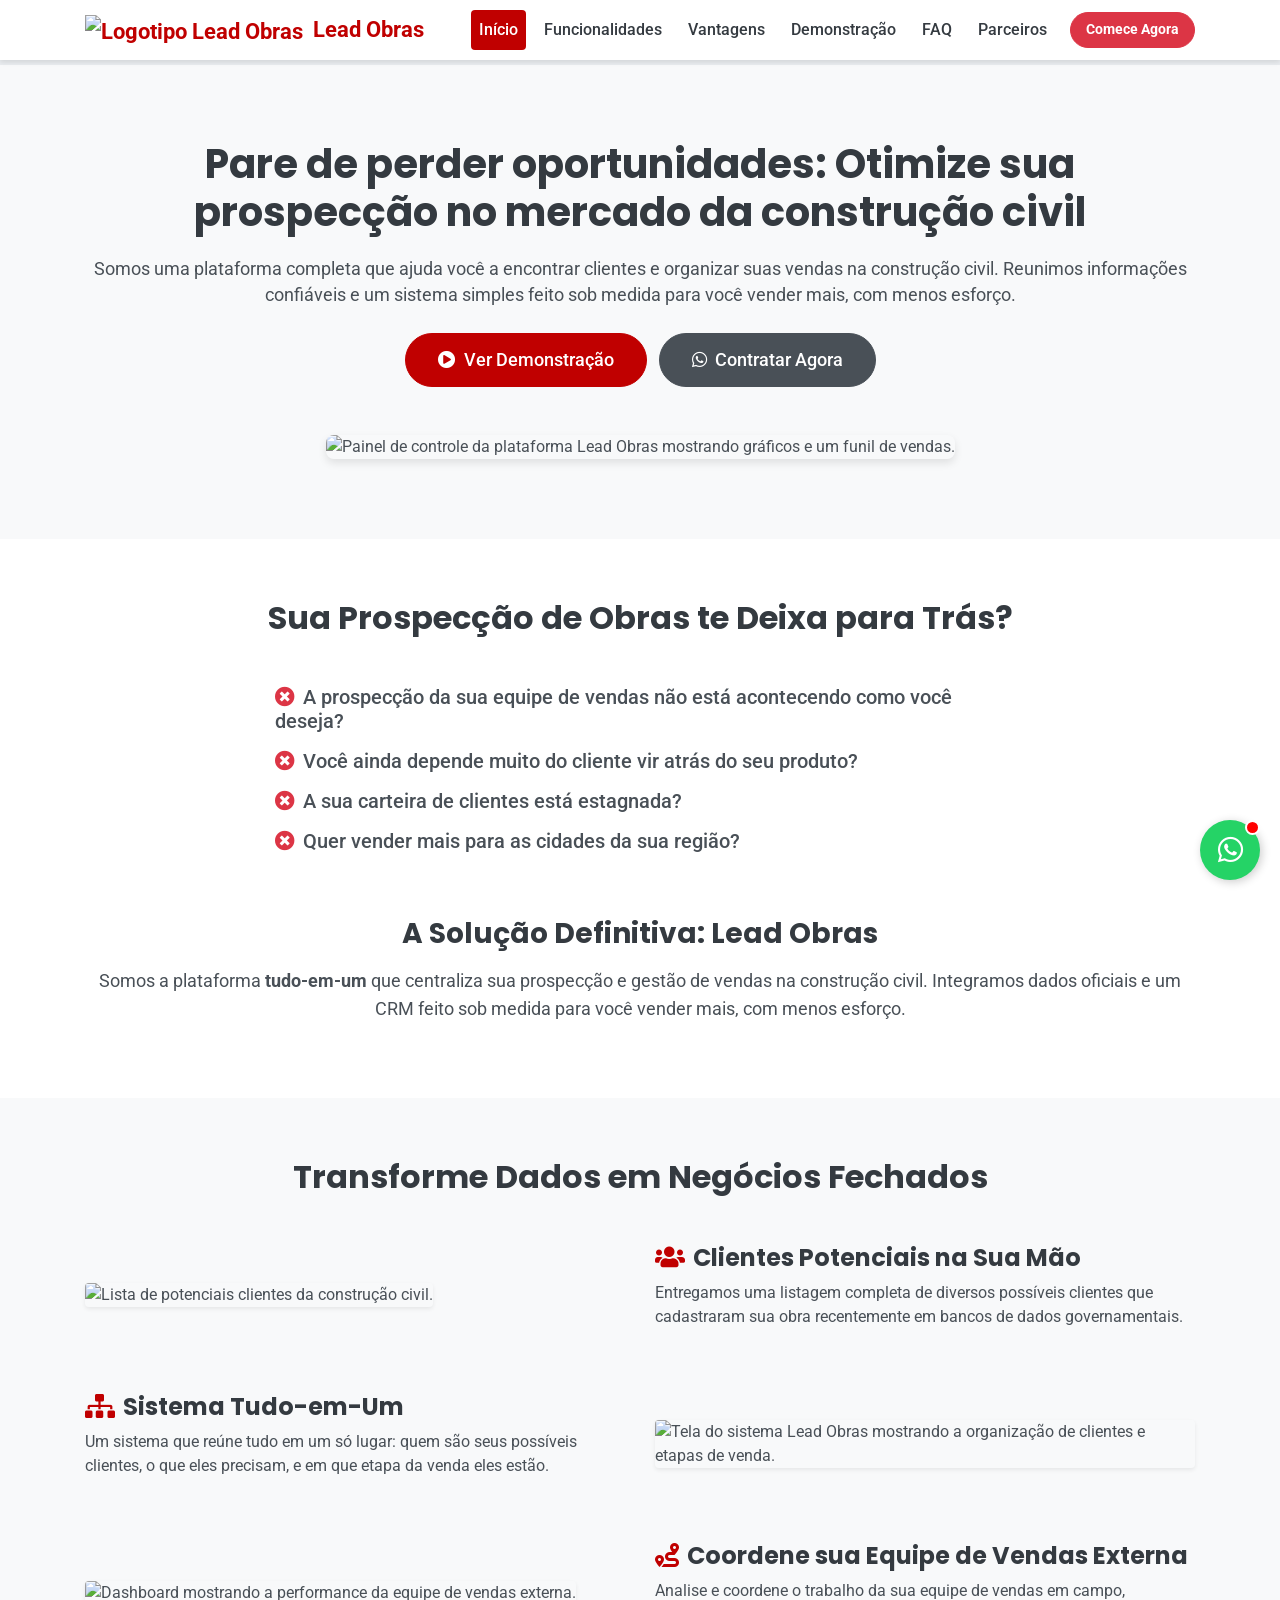
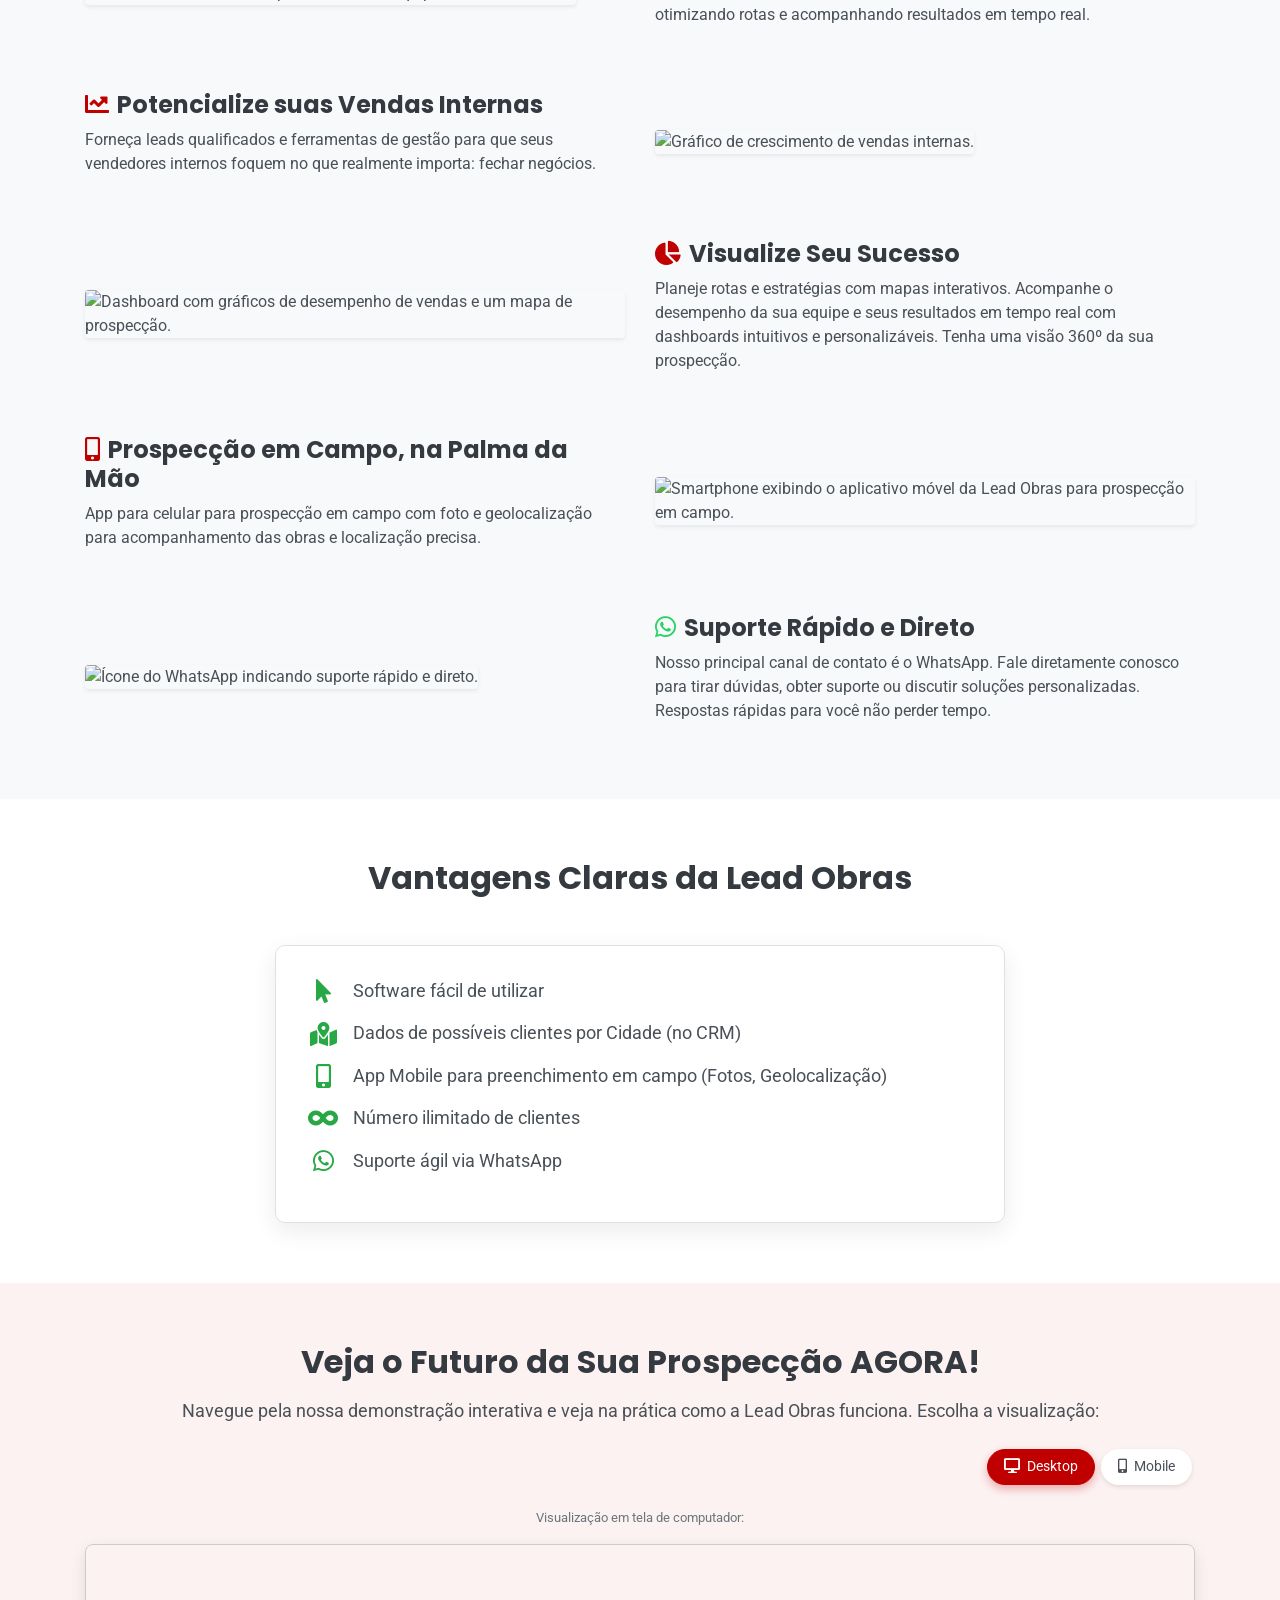
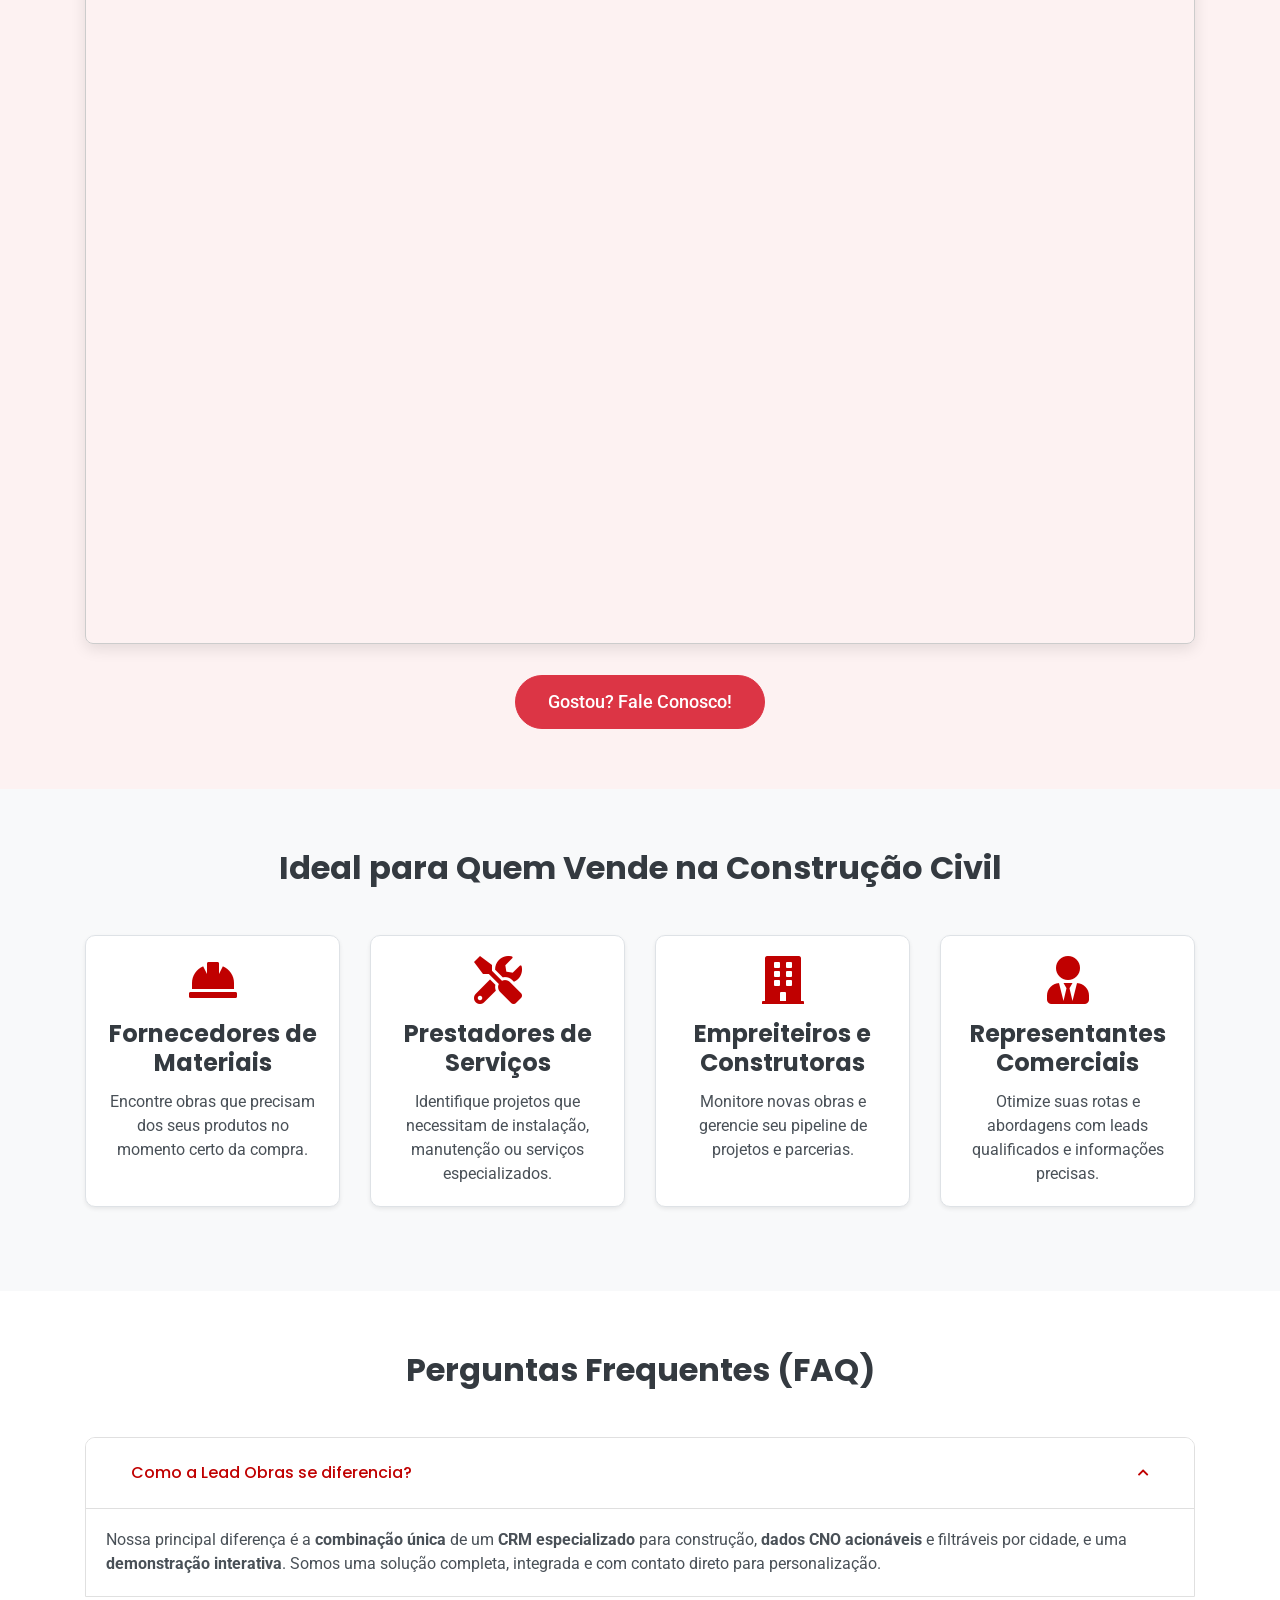
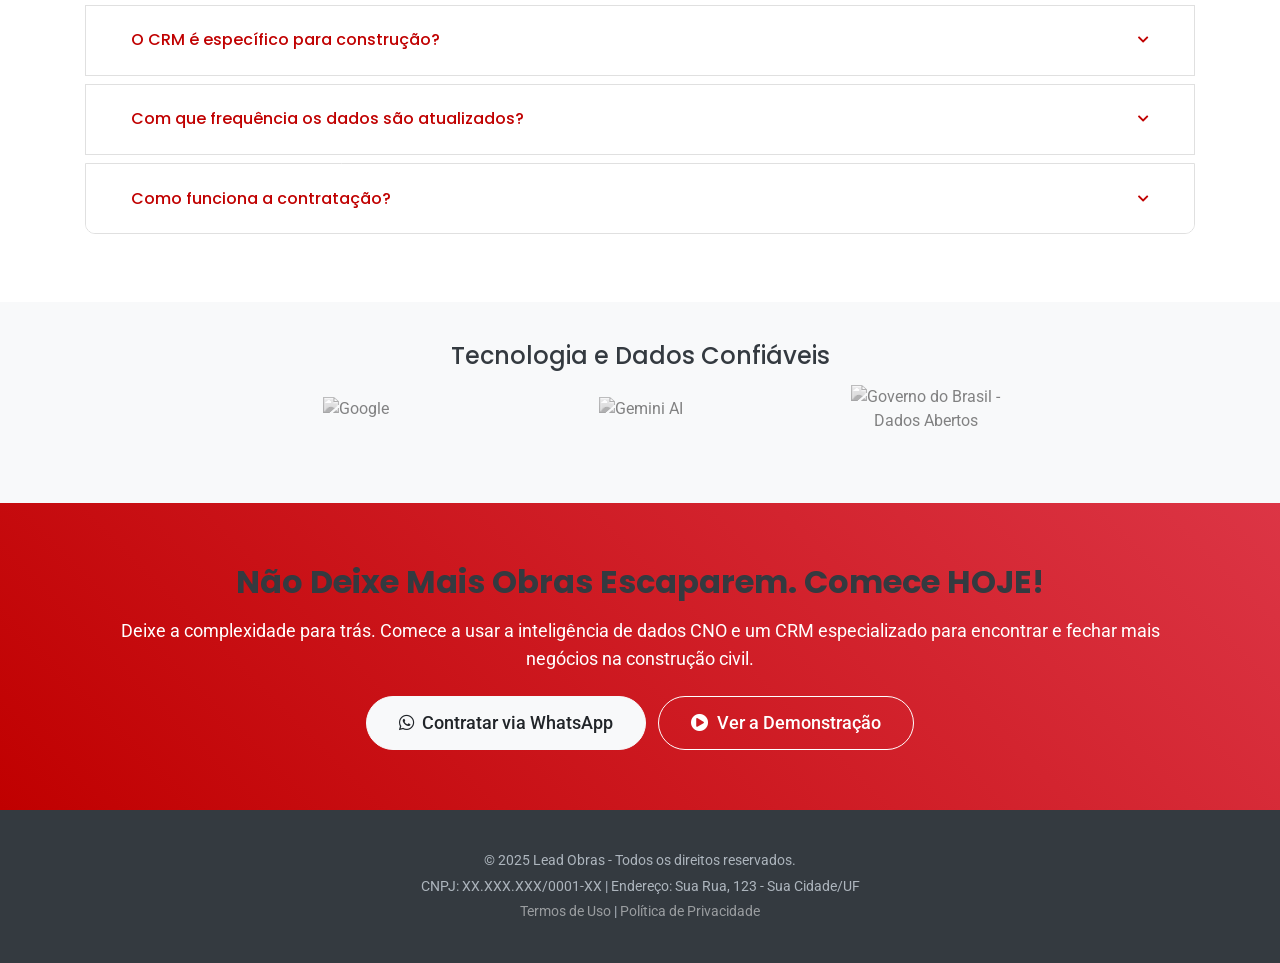
==== index.html @ 02f74076 "Alterações comerciais alterações solicitadas pelo jose" ====
<!DOCTYPE html>
<html lang="pt-BR">
<head>
    <meta charset="UTF-8">
    <meta name="viewport" content="width=device-width, initial-scale=1.0, shrink-to-fit=no">

    <!-- SEO: Título Otimizado -->
    <title>Lead Obras - CRM e Prospecção de Obras com Dados CNO</title>

    <!-- SEO: Meta Tags Essenciais -->
    <meta name="description" content="Unifique sua prospecção com a Lead Obras. Acessamos dados do CNO e oferecemos um CRM especialista para a construção civil. Encontre obras, gerencie leads e venda mais!">
    <meta name="keywords" content="prospecção de obras, crm construção civil, leads construção, cno, obras online, software para construtoras, gestão de obras">
    <meta name="author" content="Lead Obras">
    <link rel="canonical" href="https://www.leadobras.com.br/"> <!-- IMPORTANTE: Substitua pela URL final do seu site -->
    <link rel="icon" href="https://i.imgur.com/xG3X8k6.png" type="image/png">

    <!-- SEO: Open Graph (para compartilhamento em redes sociais como Facebook, LinkedIn) -->
    <meta property="og:title" content="Lead Obras - CRM e Prospecção de Obras com Dados CNO">
    <meta property="og:description" content="Acesse dados oficiais do CNO e gerencie seu funil de vendas com um CRM poderoso e especializado para o setor da construção.">
    <meta property="og:type" content="website">
    <meta property="og:url" content="https://www.leadobras.com.br/"> <!-- IMPORTANTE: Substitua pela URL final do seu site -->
    <meta property="og:image" content="https://placehold.co/1200x630/c00000/ffffff?text=Lead+Obras"> <!-- IMPORTANTE: Substitua por uma imagem representativa (1200x630px) -->
    <meta property="og:image:alt" content="Dashboard da plataforma Lead Obras mostrando um funil de vendas para construção civil.">
    <meta property="og:locale" content="pt_BR">

    <!-- SEO: Twitter Cards (para compartilhamento no Twitter) -->
    <meta name="twitter:card" content="summary_large_image">
    <meta name="twitter:title" content="Lead Obras - CRM e Prospecção de Obras com Dados CNO">
    <meta name="twitter:description" content="Acesse dados oficiais do CNO e gerencie seu funil de vendas com um CRM poderoso e especializado para o setor da construção.">
    <meta name="twitter:image" content="https://placehold.co/1200x630/c00000/ffffff?text=Lead+Obras"> <!-- IMPORTANTE: Use a mesma imagem do Open Graph -->
    <meta name="twitter:image:alt" content="Dashboard da plataforma Lead Obras mostrando um funil de vendas para construção civil.">

    <!-- Links de Estilo e Fontes -->
    <link rel="stylesheet" href="https://cdnjs.cloudflare.com/ajax/libs/font-awesome/5.15.4/css/all.min.css">
    <link rel="stylesheet" href="https://stackpath.bootstrapcdn.com/bootstrap/4.5.2/css/bootstrap.min.css">
    <link rel="preconnect" href="https://fonts.googleapis.com">
    <link rel="preconnect" href="https://fonts.gstatic.com" crossorigin>
    <link href="https://fonts.googleapis.com/css2?family=Roboto:wght@400;500;700&family=Poppins:wght@600;700&display=swap" rel="stylesheet">

    <!-- SEO: Schema.org (JSON-LD) para Dados Estruturados -->
    <script type="application/ld+json">
    {
      "@context": "https://schema.org",
      "@type": "SoftwareApplication",
      "name": "Lead Obras",
      "applicationCategory": "BusinessApplication",
      "operatingSystem": "Web-based",
      "description": "Plataforma de prospecção de obras e CRM especializado para a construção civil, utilizando dados oficiais do CNO.",
      "offers": {
        "@type": "Offer",
        "price": "0",
        "priceCurrency": "BRL",
        "description": "A contratação é personalizada. Entre em contato para um orçamento."
      },
      "aggregateRating": {
        "@type": "AggregateRating",
        "ratingValue": "4.9",
        "reviewCount": "87"
      },
      "softwareHelp": {
        "@type": "CreativeWork",
        "url": "https://wa.me/5543988418642/"
      },
      "author": {
          "@type": "Organization",
          "name": "Lead Obras",
           "url": "https://www.leadobras.com.br/",
           "logo": "https://i.imgur.com/xG3X8k6.png"
      }
    }
    </script>
    <style>
        /* --- Configurações Globais e Variáveis --- */
        :root {
            --cor-primaria: #c00000;
            --cor-primaria-hover: #a00000;
            --cor-secundaria: #495057; /* Cinza mais escuro para texto */
            --cor-secundaria-hover: #343a40;
            --cor-perigo: #dc3545;
            --cor-perigo-hover: #c82333;
            --cor-sucesso: #28a745; /* Verde para 'sim' */
            --cor-aviso: #ffc107;  /* Amarelo para 'parcial' */
            --cor-pix: #32BCAD; /* Cor do PIX */
            --cor-cinza-claro: #f8f9fa;
            --cor-cinza-borda: #dee2e6;
            --cor-fundo-claro: #f8f9fa;
            --cor-fundo-vermelho-claro: #fdf2f2; /* Fundo sutil para coluna leadObras */
            --cor-texto-cinza: #adb5bd;
            --cor-whatsapp: #25D366;
            --cor-whatsapp-hover: #128C7E;
            --navbar-height: 60px; /* Altura estimada do menu */
            --duracao-transicao: 0.3s;
            --duracao-animacao: 0.7s;
        }

        html {
            scroll-behavior: smooth;
            scroll-padding-top: var(--navbar-height);
        }

        body {
            overflow-x: hidden;
            padding-top: var(--navbar-height);
            font-family: 'Roboto', sans-serif;
            color: var(--cor-secundaria);
            position: relative;
        }

        h1, h2, h3, h4, h5, h6 {
            font-family: 'Poppins', sans-serif;
            font-weight: 700;
            color: #343a40;
        }

        .lead {
            font-size: 1.15rem;
            font-weight: 400;
        }

        /* --- Estilos Barra de Progresso --- */
        .progress-container { width: 100%; height: 5px; background-color: #e9ecef; position: fixed; top: var(--navbar-height); left: 0; z-index: 1029; pointer-events: none; }
        .progress-bar-scroll { height: 100%; background-color: var(--cor-primaria); width: 0%; transition: width 0.05s linear; }

        /* --- Estilos Menu Fixo (Navbar) --- */
        .navbar { background-color: rgba(255, 255, 255, 0.97); box-shadow: 0 2px 5px rgba(0,0,0,0.1); backdrop-filter: blur(5px); min-height: var(--navbar-height); }
        .navbar-brand { color: var(--cor-primaria) !important; font-weight: bold; font-size: 1.4rem; }
        .navbar-brand img { height: 30px; }
        .navbar .nav-link { color: #343a40 !important; margin: 0 5px; padding: 8px 12px; border-radius: 4px; transition: background-color var(--duracao-transicao) ease, color var(--duracao-transicao) ease; font-weight: 500; }
        .navbar .nav-item .nav-link.active, .navbar .nav-link:hover { color: white !important; background-color: var(--cor-primaria); }
        .navbar-toggler { border-color: rgba(0,0,0,0.1); }
        .navbar-toggler-icon { background-image: url("data:image/svg+xml,%3csvg xmlns='http://www.w3.org/2000/svg' width='30' height='30' viewBox='0 0 30 30'%3e%3cpath stroke='rgba(192, 0, 0, 1)' stroke-linecap='round' stroke-miterlimit='10' stroke-width='2' d='M4 7h22M4 15h22M4 23h22'/%3e%3c/svg%3e"); }
        .navbar-collapse { background-color: rgba(255, 255, 255, 0.98); padding: 10px 0; margin-top: 5px; border-radius: 0 0 5px 5px; box-shadow: 0 5px 10px rgba(0,0,0,0.1); }
        @media (min-width: 992px) { .navbar-collapse { background-color: transparent; padding: 0; margin-top: 0; border-radius: 0; box-shadow: none; } }
        .navbar .btn-cta { margin-left: 10px; padding: 6px 15px; font-size: 0.9rem; font-weight: bold; }
         @media (max-width: 991.98px) { .navbar .btn-cta { margin-left: 0; margin-top: 10px; display: block; width: 100%; text-align: center; } .navbar-nav .nav-item { margin-bottom: 5px; } }

        /* --- Botões com Mais Impacto --- */
        .btn { font-weight: 500; border-radius: 50px; padding: 0.6rem 1.5rem; transition: all 0.3s ease; }
        .btn-lg { padding: 0.8rem 2rem; font-size: 1.1rem; }
        .btn-primary { background-color: var(--cor-primaria); border-color: var(--cor-primaria); color: white; }
        .btn-primary:hover { background-color: var(--cor-primaria-hover); border-color: var(--cor-primaria-hover); transform: translateY(-3px); box-shadow: 0 4px 10px rgba(192, 0, 0, 0.3); }
        .btn-secondary { background-color: var(--cor-secundaria); border-color: var(--cor-secundaria); color: white; }
        .btn-secondary:hover { background-color: var(--cor-secundaria-hover); border-color: var(--cor-secundaria-hover); transform: translateY(-3px); box-shadow: 0 4px 10px rgba(0,0,0,0.2); }
        .btn-danger { background-color: var(--cor-perigo); border-color: var(--cor-perigo); color: white; }
        .btn-danger:hover { background-color: var(--cor-perigo-hover); border-color: var(--cor-perigo-hover); transform: translateY(-3px); box-shadow: 0 4px 10px rgba(220, 53, 69, 0.3); }
        .btn-outline-danger { color: var(--cor-perigo); border-color: var(--cor-perigo); background-color: transparent; }
        .btn-outline-danger:hover { color: #fff; background-color: var(--cor-perigo); border-color: var(--cor-perigo); transform: translateY(-3px); box-shadow: 0 4px 10px rgba(220, 53, 69, 0.2); }
        .btn-outline-light { color: white; border-color: white; background-color: transparent;}
        .btn-outline-light:hover { color: var(--cor-primaria); background-color: white; border-color: white; transform: translateY(-3px); box-shadow: 0 4px 10px rgba(255,255,255,0.2); }

        /* --- Outros Estilos (Mantidos e Ajustados) --- */
        .text-primary { color: var(--cor-primaria) !important; }
        .icon-red { color: var(--cor-primaria); }
        .problem-icon-red { color: var(--cor-perigo); }
        .check-icon-red { color: var(--cor-primaria); }
        .check-icon-green { color: var(--cor-sucesso); }
        #cta-final { background: linear-gradient(45deg, var(--cor-primaria), var(--cor-perigo)); color: white; }
        #faq .btn-link { color: var(--cor-primaria); text-decoration: none; transition: color var(--duracao-transicao) ease; font-weight: 500; }
        #faq .btn-link:hover { color: var(--cor-primaria-hover); text-decoration: underline; }
        #faq .btn-link:focus { box-shadow: none; }
        #faq .card-header { background-color: #fff; }
        #faq .card { border: 1px solid #e0e0e0; }
        .section-bg-light-red { background-color: var(--cor-fundo-vermelho-claro); }

        .card { transition: transform var(--duracao-transicao) ease, box-shadow var(--duracao-transicao) ease; border: none; border-radius: 10px; }
        .card:hover { transform: translateY(-6px); box-shadow: 0 10px 20px rgba(0,0,0,0.1); }
        #publico-alvo .card { border: 1px solid var(--cor-cinza-borda); box-shadow: none;}
        #publico-alvo .card:hover { border-color: var(--cor-primaria); box-shadow: 0 10px 20px rgba(0,0,0,0.1); }
        #publico-alvo .card:hover .fas { transform: scale(1.15); transition: transform var(--duracao-transicao) ease; }
        #publico-alvo .fas { transition: transform var(--duracao-transicao) ease; }
        #funcionalidades img { transition: transform 0.4s ease, box-shadow 0.4s ease; border-radius: 8px; }
        #funcionalidades .row:hover img { transform: scale(1.03); box-shadow: 0 6px 12px rgba(0,0,0,0.1); }

        /* --- ESTILOS VANTAGENS (ANTIGO COMPARATIVO) --- */
        #vantagens .advantage-card {
            background-color: white;
            padding: 2rem;
            border-radius: 10px;
            box-shadow: 0 8px 25px rgba(0,0,0,0.08);
            border: 1px solid var(--cor-cinza-borda);
        }
        #vantagens .advantage-list {
            list-style: none;
            padding-left: 0;
            text-align: left;
        }
        #vantagens .advantage-list li {
            font-size: 1.1rem;
            margin-bottom: 1rem;
            display: flex;
            align-items: center;
        }
        #vantagens .advantage-list i {
            font-size: 1.5rem;
            margin-right: 15px;
            width: 30px;
            text-align: center;
        }

        /* --- ESTILOS DEMONSTRAÇÃO COM ABAS (Ajustado) --- */
        #demonstracao .nav-tabs { border-bottom: none; justify-content: flex-end; margin-bottom: 1.5rem; }
        #demonstracao .nav-tabs .nav-link { border: 1px solid transparent; border-radius: 50px; margin: 0 3px; padding: 0.4rem 1rem; font-size: 0.9rem; color: var(--cor-secundaria); background-color: #fff; box-shadow: 0 2px 5px rgba(0,0,0,0.1); transition: all var(--duracao-transicao) ease; }
        #demonstracao .nav-tabs .nav-link i { margin-right: 4px; }
        #demonstracao .nav-tabs .nav-link.active { background-color: var(--cor-primaria); color: white; border-color: var(--cor-primaria); box-shadow: 0 4px 10px rgba(192, 0, 0, 0.3); }
        #demonstracao .nav-tabs .nav-link:not(.active):hover { background-color: #e9ecef; color: #333; }
        #demonstracao .tab-content { position: relative; }
        #demonstracao .tab-pane { border: none; padding: 0; background-color: transparent; max-width: none; margin: 0; border-radius: 0; box-shadow: none; }
        #demonstracao #demoMobile iframe { max-width: 375px; height: 667px; display: block; margin: auto; border: 1px solid #ddd; border-radius: 10px; box-shadow: 0 5px 15px rgba(0,0,0,0.1); }
        #demonstracao #demoDesktop iframe { width: 100%; height: 500px; border: 1px solid #ccc; border-radius: 8px; box-shadow: 0 5px 15px rgba(0,0,0,0.1); }
        #demonstracao #demoMobile .mobile-description { max-width: 375px; margin: 1.5rem auto 0; font-size: 0.9rem; color: #555; background-color: var(--cor-fundo-vermelho-claro); padding: 15px; border-radius: 8px; border: 1px dashed var(--cor-primaria); text-align: left; }
        #demonstracao #demoMobile .mobile-description strong { color: var(--cor-primaria); }
        #demonstracao #demoMobile .mobile-description i { color: var(--cor-primaria); margin-right: 5px; }


        /* --- Novo Botão Flutuante WhatsApp e Balão --- */
        .whatsapp-container { position: fixed; bottom: 20px; right: 20px; z-index: 1000; }
        .whatsapp-float { background-color: var(--cor-whatsapp); color: white; width: 60px; height: 60px; border-radius: 50%; display: flex; align-items: center; justify-content: center; box-shadow: 2px 2px 10px rgba(0,0,0,0.2); transition: transform var(--duracao-transicao) ease, background-color var(--duracao-transicao) ease; cursor: pointer; position: relative; border: none; padding: 0; }
        .whatsapp-float:hover { background-color: var(--cor-whatsapp-hover); transform: scale(1.1); }
        .whatsapp-float i { font-size: 1.8em; line-height: 1; }
        .whatsapp-notification { position: absolute; top: 0px; right: 0px; width: 15px; height: 15px; background-color: red; border-radius: 50%; border: 2px solid white; }
        .whatsapp-bubble { position: absolute; bottom: 75px; right: 0; width: 300px; background-color: white; border-radius: 8px; box-shadow: 0 5px 15px rgba(0,0,0,0.2); padding: 15px; display: none; opacity: 0; transform: translateY(10px); transition: opacity 0.3s ease, transform 0.3s ease; color: #333; font-size: 0.9rem; }
        .whatsapp-bubble.show { display: block; opacity: 1; transform: translateY(0); }
        .whatsapp-bubble::after { content: ''; position: absolute; bottom: -10px; right: 20px; width: 0; height: 0; border-left: 10px solid transparent; border-right: 10px solid transparent; border-top: 10px solid white; }
        .whatsapp-bubble-header { display: flex; align-items: center; margin-bottom: 10px; }
        .whatsapp-bubble-avatar { width: 40px; height: 40px; border-radius: 50%; background-color: #e9ecef; display: flex; align-items: center; justify-content: center; margin-right: 10px; color: var(--cor-secundaria); }
        .whatsapp-bubble-avatar i { font-size: 1.5em; }
        .whatsapp-bubble-info h5 { margin-bottom: 0; font-size: 1rem; font-weight: bold; }
        .whatsapp-bubble-info span { font-size: 0.8rem; color: var(--cor-secundaria); }
        .whatsapp-bubble-body p { margin-bottom: 10px; line-height: 1.4; min-height: 3em; }
        .whatsapp-bubble-close { position: absolute; top: 5px; right: 5px; background: none; border: none; font-size: 1.5em; cursor: pointer; color: #aaa; line-height: 1; padding: 5px; }
        .whatsapp-bubble-close:hover { color: #555; }
        #whatsappMessage .typing-cursor { display: inline-block; width: 8px; height: 1em; background-color: #333; animation: blink 0.7s infinite; margin-left: 2px; vertical-align: text-bottom; }
        @keyframes blink { 0%, 100% { opacity: 1; } 50% { opacity: 0; } }
        @media (max-width: 576px) { .whatsapp-container { bottom: 15px; right: 15px; } .whatsapp-float { width: 50px; height: 50px; } .whatsapp-float i { font-size: 1.5em; } .whatsapp-notification { width: 12px; height: 12px; border-width: 1px; } .whatsapp-bubble { width: calc(100vw - 30px); bottom: 65px; right: -15px; } .whatsapp-bubble::after { right: 30px; } }

        /* --- ANIMAÇÕES DE SCROLL (Mantidas) --- */
        .animate-on-scroll { opacity: 0; transition: opacity var(--duracao-animacao) ease-out, transform var(--duracao-animacao) ease-out; will-change: opacity, transform; }
        .fade-in { transform: translateY(0); }
        .fade-in-up { transform: translateY(30px); }
        .fade-in-down { transform: translateY(-30px); }
        .slide-in-left { transform: translateX(-50px); }
        .slide-in-right { transform: translateX(50px); }
        .zoom-in { transform: scale(0.9); }
        .is-visible { opacity: 1; transform: translate(0, 0) scale(1); }

        /* --- Acessibilidade: Movimento Reduzido --- */
        @media (prefers-reduced-motion: reduce) {
            html { scroll-behavior: auto; }
            .animate-on-scroll { opacity: 1; transform: none; transition: none; }
            .btn-primary:hover, .btn-secondary:hover, .btn-danger:hover, .btn-outline-danger:hover, .btn-outline-secondary:hover,
            #cta-final .btn-light:hover, #cta-final .btn-outline-light:hover, .card:hover, #publico-alvo .card:hover .fas,
            #funcionalidades .row:hover img, .whatsapp-float:hover { transform: none !important; }
            .card:hover { box-shadow: 0 10px 20px rgba(0,0,0,0.15); }
            .progress-bar-scroll { transition: none; }
            .whatsapp-float { transition: background-color var(--duracao-transicao) ease; }
            .whatsapp-bubble { transition: none; }
            #whatsappMessage .typing-cursor { animation: none; opacity: 0; }
            #exit-popup { transition: none; }
            #exit-popup .popup-content { transition: none; }
        }

        /* --- Ajustes Gerais de Responsividade --- */
        section { padding-top: 60px; padding-bottom: 60px; }
        #hero { padding-top: 80px; padding-bottom: 80px; }
        @media (max-width: 991.98px) {
             section { padding-top: 40px; padding-bottom: 40px; }
             #hero { padding-top: 60px; padding-bottom: 60px; }
             h1 { font-size: 2.2rem; } h2 { font-size: 1.6rem; } h3 { font-size: 1.4rem; } h4 { font-size: 1.1rem; }
        }
        @media (max-width: 767.98px) {
             .progress-container, .navbar-toggler, #navbarNav { display: none; }
             #mainNav .container { justify-content: center; }

             h1 { font-size: 1.8rem; } h2 { font-size: 1.4rem; } h3 { font-size: 1.2rem; }
             .btn-lg { font-size: 1rem; padding: 10px 20px; }
             #funcionalidades .row { margin-bottom: 1rem !important; }
             #funcionalidades .col-md-6 { margin-bottom: 1.5rem; }
             #demonstracao .nav-tabs .nav-link { padding: 0.4rem 0.8rem; font-size: 0.8rem;}

             /* --- Responsividade Mobile Adicional --- */
             .whatsapp-container { display: none; }
             #desktop-tab-li { display: none; }
             #demoDesktop { display: none !important; }
             #mobile-tab.nav-link { background-color: var(--cor-primaria); color: white; }
             #demoMobile { display: block !important; opacity: 1 !important; }
             #demoMobile.tab-pane {
                display: block !important;
                opacity: 1 !important;
             }
             .nav-tabs .nav-item .nav-link.active {
                background-color: transparent;
                color: var(--cor-secundaria);
             }
             #mobile-tab-li .nav-link {
                background-color: var(--cor-primaria);
                color: white;
            }
        }

        /* --- Pop-up de Saída Otimizado --- */
        #exit-popup { display: none; position: fixed; left: 0; top: 0; width: 100%; height: 100%; background-color: rgba(0,0,0,0.75); z-index: 2000; align-items: center; justify-content: center; opacity: 0; transition: opacity 0.4s ease; backdrop-filter: blur(5px); }
        #exit-popup .popup-content { background-color: white; padding: 2rem; border-radius: 10px; max-width: 90%; width: 500px; text-align: center; position: relative; transform: scale(0.9); transition: transform 0.4s ease, opacity 0.4s ease; box-shadow: 0 10px 30px rgba(0,0,0,0.2); opacity: 0; }
        #exit-popup .popup-icon { font-size: 2.5rem; color: var(--cor-primaria); margin-bottom: 1rem; }
        #exit-popup h3 { font-size: 1.6rem; font-weight: 600; margin-bottom: 0.75rem; color: #333; }
        #exit-popup p { font-size: 1rem; color: #555; margin-bottom: 1rem; line-height: 1.5; }
        #exit-popup .offer-highlight { font-size: 1.2rem; font-weight: bold; color: var(--cor-perigo); margin-bottom: 1rem; }
        #exit-popup .coupon-code { font-size: 1.4rem; font-weight: bold; background-color: var(--cor-fundo-claro); padding: 0.75rem 1rem; border: 2px dashed var(--cor-perigo); display: inline-block; border-radius: 5px; word-break: break-all; margin-top: 0.5rem; margin-bottom: 1.5rem; color: var(--cor-perigo); }
        #exit-popup .btn-cta-popup { font-size: 1.1rem; padding: 0.75rem 1.5rem; font-weight: bold; width: 100%; margin-bottom: 0.5rem; }
        #exit-popup .btn-secondary-popup { color: var(--cor-secundaria); font-size: 0.9rem; text-decoration: none; }
        #exit-popup .btn-secondary-popup:hover { text-decoration: underline; }
        #exit-popup .close-btn { position: absolute; top: 10px; right: 10px; background: none; border: none; font-size: 1.8em; cursor: pointer; color: #aaa; line-height: 1; padding: 5px; }
        #exit-popup .close-btn:hover { color: #555; }
        @media (max-width: 576px) { #exit-popup .popup-content { padding: 1.5rem; } #exit-popup h3 { font-size: 1.4rem; } #exit-popup p { font-size: 0.9rem; } #exit-popup .offer-highlight { font-size: 1.1rem; } #exit-popup .coupon-code { font-size: 1.2rem; padding: 0.5rem 1rem; } #exit-popup .btn-cta-popup { font-size: 1rem; padding: 0.6rem 1.2rem; } }

        /* --- SEÇÃO PARCEIROS --- */
        #parceiros { background-color: var(--cor-fundo-claro); padding: 40px 0; }
        #parceiros h4 { text-align: center; margin-bottom: 2rem; color: var(--cor-secundaria); font-weight: 500; font-size: 1.1rem; }
        #parceiros .partner-logo { display: flex; align-items: center; justify-content: center; height: 60px; filter: grayscale(100%); opacity: 0.7; transition: filter 0.3s ease, opacity 0.3s ease; }
        #parceiros .partner-logo:hover { filter: grayscale(0%); opacity: 1; }
        #parceiros .partner-logo img { max-height: 100%; max-width: 150px; width: auto; }
        #parceiros .partner-placeholder { font-size: 1.5rem; color: #adb5bd; }
        #parceiros .partner-placeholder span { font-size: 0.8rem; display: block; margin-top: 5px; }
        #parceiros .pix-info { color: var(--cor-secundaria); font-size: 0.9rem; margin-top: 1.5rem; }
        #parceiros .pix-info svg { width: 20px; height: 20px; margin-right: 5px; vertical-align: middle; fill: var(--cor-pix); }

    </style>
</head>
<body>
    <nav class="navbar navbar-expand-lg navbar-light fixed-top" id="mainNav">
        <div class="container">
            <a class="navbar-brand" href="#hero" style="display: flex; align-items: center;">
                <img src="https://i.imgur.com/xG3X8k6.png" alt="Logotipo Lead Obras" style="height: 30px; margin-right: 10px;">
                Lead Obras
            </a>
            <button class="navbar-toggler" type="button" data-toggle="collapse" data-target="#navbarNav" aria-controls="navbarNav" aria-expanded="false" aria-label="Toggle navigation">
                <span class="navbar-toggler-icon"></span>
            </button>
            <div class="collapse navbar-collapse" id="navbarNav">
                <ul class="navbar-nav ml-auto align-items-center">
                    <li class="nav-item">
                        <a class="nav-link" href="#hero">Início</a>
                    </li>
                    <li class="nav-item">
                        <a class="nav-link" href="#funcionalidades">Funcionalidades</a>
                    </li>
                    <li class="nav-item">
                        <a class="nav-link" href="#vantagens">Vantagens</a>
                    </li>
                    <li class="nav-item">
                        <a class="nav-link" href="#demonstracao">Demonstração</a>
                    </li>
                    <li class="nav-item">
                        <a class="nav-link" href="#faq">FAQ</a>
                    </li>
                    <li class="nav-item">
                        <a class="nav-link" href="#parceiros">Parceiros</a>
                    </li>
                    <li class="nav-item">
                        <a class="btn btn-danger btn-sm btn-cta" href="https://wa.me/5543988418642/?text=Ol%C3%A1!%20Tenho%20interesse%20em%20contratar%20a%20solu%C3%A7%C3%A3o%20da%20Lead%20Obras." target="_blank">Comece Agora</a>
                    </li>
                </ul>
            </div>
        </div>
    </nav>

    <div class="progress-container">
        <div class="progress-bar-scroll" id="scrollProgressBar"></div>
    </div>

    <header id="hero" style="background-color: var(--cor-fundo-claro); text-align: center;" role="banner">
        <div class="container">
            <h1 class="animate-on-scroll fade-in-down">Pare de perder oportunidades: Otimize sua prospecção no mercado da construção civil</h1>
            <p style="font-size: 1.1em; margin-top: 20px;" class="lead animate-on-scroll fade-in-up" style="transition-delay: 0.2s;">Somos uma plataforma completa que ajuda você a encontrar clientes e organizar suas vendas na construção civil. Reunimos informações confiáveis e um sistema simples feito sob medida para você vender mais, com menos esforço.</p>
            <div class="mt-4 animate-on-scroll fade-in-up" style="transition-delay: 0.3s;">
                <a href="#demonstracao" class="btn btn-primary btn-lg mb-2 mb-md-0 mr-md-2"><i class="fas fa-play-circle mr-1"></i> Ver Demonstração</a>
                <a href="https://wa.me/5543988418642/?text=Ol%C3%A1!%20Tenho%20interesse%20em%20contratar%20a%20solu%C3%A7%C3%A3o%20da%20Lead%20Obras%20e%20gostaria%20de%20conversar." target="_blank" class="btn btn-secondary btn-lg mb-2 mb-md-0"><i class="fab fa-whatsapp mr-1"></i> Contratar Agora</a>
            </div>
            <img src="https://placehold.co/800x450/f8f9fa/c00000?text=Dashboard+Lead+Obras"
                 onerror="this.onerror=null; this.src='https://placehold.co/800x450/cccccc/666666?text=Imagem+Indispon%C3%ADvel';"
                 alt="Painel de controle da plataforma Lead Obras mostrando gráficos e um funil de vendas."
                 class="img-fluid mt-5 animate-on-scroll zoom-in"
                 style="max-width: 80%; border-radius: 8px; box-shadow: 0 4px 8px rgba(0,0,0,0.1);"
                 loading="lazy">
        </div>
    </header>

    <main>
        <section id="problema-solucao">
            <div class="container text-center">
                <h2 class="animate-on-scroll fade-in-down">Sua Prospecção de Obras te Deixa para Trás?</h2>
                 <div class="row mt-5 justify-content-center">
                    <div class="col-lg-8">
                        <ul class="list-unstyled text-left">
                            <li class="mb-3 h5"><i class="fas fa-times-circle text-danger mr-2"></i>A prospecção da sua equipe de vendas não está acontecendo como você deseja?</li>
                            <li class="mb-3 h5"><i class="fas fa-times-circle text-danger mr-2"></i>Você ainda depende muito do cliente vir atrás do seu produto?</li>
                            <li class="mb-3 h5"><i class="fas fa-times-circle text-danger mr-2"></i>A sua carteira de clientes está estagnada?</li>
                            <li class="mb-3 h5"><i class="fas fa-times-circle text-danger mr-2"></i>Quer vender mais para as cidades da sua região?</li>
                        </ul>
                    </div>
                </div>
                <h3 class="mt-5 animate-on-scroll fade-in">A Solução Definitiva: Lead Obras</h3>
                <p class="lead mt-3 animate-on-scroll fade-in">Somos a plataforma <strong>tudo-em-um</strong> que centraliza sua prospecção e gestão de vendas na construção civil. Integramos dados oficiais e um CRM feito sob medida para você vender mais, com menos esforço.</p>
            </div>
        </section>

        <section id="funcionalidades" style="background-color: var(--cor-fundo-claro);">
            <div class="container">
                <h2 class="text-center mb-5 animate-on-scroll fade-in-down">Transforme Dados em Negócios Fechados</h2>
                
                <!-- Item 1: Imagem à Esquerda, Texto à Direita -->
                <div class="row align-items-center mb-5">
                    <div class="col-md-6 animate-on-scroll slide-in-left">
                        <img src="https://placehold.co/600x400/f8f9fa/c00000?text=Lista+de+Clientes"
                             onerror="this.onerror=null; this.src='https://placehold.co/600x400/cccccc/666666?text=Imagem+Indispon%C3%ADvel';"
                             alt="Lista de potenciais clientes da construção civil." class="img-fluid rounded shadow-sm" loading="lazy">
                    </div>
                    <div class="col-md-6 animate-on-scroll slide-in-right">
                        <h4><i class="fas fa-users icon-red mr-2"></i>Clientes Potenciais na Sua Mão</h4>
                        <p>Entregamos uma listagem completa de diversos possíveis clientes que cadastraram sua obra recentemente em bancos de dados governamentais.</p>
                    </div>
                </div>

                <!-- Item 2: Texto à Esquerda, Imagem à Direita -->
                <div class="row align-items-center mb-5 flex-md-row-reverse">
                    <div class="col-md-6 animate-on-scroll slide-in-right">
                        <img src="https://placehold.co/600x400/f8f9fa/c00000?text=Sistema+Tudo-em-Um"
                             onerror="this.onerror=null; this.src='https://placehold.co/600x400/cccccc/666666?text=Imagem+Indispon%C3%ADvel';"
                             alt="Tela do sistema Lead Obras mostrando a organização de clientes e etapas de venda." class="img-fluid rounded shadow-sm" loading="lazy">
                    </div>
                    <div class="col-md-6 animate-on-scroll slide-in-left">
                        <h4><i class="fas fa-sitemap icon-red mr-2"></i>Sistema Tudo-em-Um</h4>
                        <p>Um sistema que reúne tudo em um só lugar: quem são seus possíveis clientes, o que eles precisam, e em que etapa da venda eles estão.</p>
                    </div>
                </div>

                <!-- Item 3: Imagem à Esquerda, Texto à Direita -->
                <div class="row align-items-center mb-5">
                    <div class="col-md-6 animate-on-scroll slide-in-left">
                        <img src="https://placehold.co/600x400/f8f9fa/c00000?text=Equipe+Externa"
                             onerror="this.onerror=null; this.src='https://placehold.co/600x400/cccccc/666666?text=Imagem+Indispon%C3%ADvel';"
                             alt="Dashboard mostrando a performance da equipe de vendas externa." class="img-fluid rounded shadow-sm" loading="lazy">
                    </div>
                    <div class="col-md-6 animate-on-scroll slide-in-right">
                        <h4><i class="fas fa-route icon-red mr-2"></i>Coordene sua Equipe de Vendas Externa</h4>
                        <p>Analise e coordene o trabalho da sua equipe de vendas em campo, otimizando rotas e acompanhando resultados em tempo real.</p>
                    </div>
                </div>

                <!-- Item 4: Texto à Esquerda, Imagem à Direita -->
                 <div class="row align-items-center mb-5 flex-md-row-reverse">
                    <div class="col-md-6 animate-on-scroll slide-in-right">
                         <img src="https://placehold.co/600x400/f8f9fa/c00000?text=Vendas+Internas"
                             onerror="this.onerror=null; this.src='https://placehold.co/600x400/cccccc/666666?text=Imagem+Indispon%C3%ADvel';"
                             alt="Gráfico de crescimento de vendas internas." class="img-fluid rounded shadow-sm" loading="lazy">
                    </div>
                    <div class="col-md-6 animate-on-scroll slide-in-left">
                        <h4><i class="fas fa-chart-line icon-red mr-2"></i>Potencialize suas Vendas Internas</h4>
                        <p>Forneça leads qualificados e ferramentas de gestão para que seus vendedores internos foquem no que realmente importa: fechar negócios.</p>
                    </div>
                </div>

                <!-- Item 5: Imagem à Esquerda, Texto à Direita -->
                <div class="row align-items-center mb-5">
                    <div class="col-md-6 animate-on-scroll slide-in-left">
                        <img src="https://placehold.co/600x400/f8f9fa/c00000?text=Mapas+e+Dashboards"
                             onerror="this.onerror=null; this.src='https://placehold.co/600x400/cccccc/666666?text=Imagem+Indispon%C3%ADvel';"
                             alt="Dashboard com gráficos de desempenho de vendas e um mapa de prospecção." class="img-fluid rounded shadow-sm" loading="lazy">
                    </div>
                    <div class="col-md-6 animate-on-scroll slide-in-right">
                        <h4><i class="fas fa-chart-pie icon-red mr-2"></i>Visualize Seu Sucesso</h4>
                        <p>Planeje rotas e estratégias com mapas interativos. Acompanhe o desempenho da sua equipe e seus resultados em tempo real com dashboards intuitivos e personalizáveis. Tenha uma visão 360º da sua prospecção.</p>
                    </div>
                </div>

                <!-- Item 6: Texto à Esquerda, Imagem à Direita -->
                 <div class="row align-items-center mb-5 flex-md-row-reverse">
                    <div class="col-md-6 animate-on-scroll slide-in-right">
                         <img src="https://placehold.co/600x400/f8f9fa/c00000?text=App+Mobile+em+Campo"
                             onerror="this.onerror=null; this.src='https://placehold.co/600x400/cccccc/666666?text=Imagem+Indispon%C3%ADvel';"
                             alt="Smartphone exibindo o aplicativo móvel da Lead Obras para prospecção em campo." class="img-fluid rounded shadow-sm" loading="lazy">
                    </div>
                    <div class="col-md-6 animate-on-scroll slide-in-left">
                        <h4><i class="fas fa-mobile-alt icon-red mr-2"></i>Prospecção em Campo, na Palma da Mão</h4>
                        <p>App para celular para prospecção em campo com foto e geolocalização para acompanhamento das obras e localização precisa.</p>
                    </div>
                </div>

                <!-- Item 7: Imagem à Esquerda, Texto à Direita -->
                <div class="row align-items-center">
                    <div class="col-md-6 animate-on-scroll slide-in-left">
                         <img src="https://placehold.co/600x400/f8f9fa/25D366?text=Contato+WhatsApp"
                             onerror="this.onerror=null; this.src='https://placehold.co/600x400/cccccc/666666?text=Imagem+Indispon%C3%ADvel';"
                             alt="Ícone do WhatsApp indicando suporte rápido e direto." class="img-fluid rounded shadow-sm" loading="lazy">
                    </div>
                    <div class="col-md-6 animate-on-scroll slide-in-right">
                        <h4><i class="fab fa-whatsapp mr-2" style="color: var(--cor-whatsapp);"></i>Suporte Rápido e Direto</h4>
                        <p>Nosso principal canal de contato é o WhatsApp. Fale diretamente conosco para tirar dúvidas, obter suporte ou discutir soluções personalizadas. Respostas rápidas para você não perder tempo.</p>
                    </div>
                </div>
            </div>
        </section>

        <section id="vantagens">
            <div class="container">
                <h2 class="text-center mb-5 animate-on-scroll fade-in-down">Vantagens Claras da Lead Obras</h2>
                <div class="row justify-content-center">
                    <div class="col-lg-8 col-md-10">
                         <div class="advantage-card animate-on-scroll zoom-in">
                             <ul class="advantage-list">
                                 <li><i class="fas fa-mouse-pointer check-icon-green"></i> Software fácil de utilizar</li>
                                 <li><i class="fas fa-map-marked-alt check-icon-green"></i> Dados de possíveis clientes por Cidade (no CRM)</li>
                                 <li><i class="fas fa-mobile-alt check-icon-green"></i> App Mobile para preenchimento em campo (Fotos, Geolocalização)</li>
                                 <li><i class="fas fa-infinity check-icon-green"></i> Número ilimitado de clientes</li>
                                 <li><i class="fab fa-whatsapp check-icon-green"></i> Suporte ágil via WhatsApp</li>
                             </ul>
                         </div>
                    </div>
                </div>
            </div>
        </section>

        <section id="demonstracao" class="section-bg-light-red">
            <div class="container text-center">
                <h2 class="animate-on-scroll fade-in-down">Veja o Futuro da Sua Prospecção AGORA!</h2>
                <p class="lead mt-3 mb-4 animate-on-scroll fade-in">Navegue pela nossa demonstração interativa e veja na prática como a Lead Obras funciona. Escolha a visualização:</p>

                <ul class="nav nav-tabs justify-content-center justify-content-md-end" id="demoTab" role="tablist">
                    <li class="nav-item" role="presentation" id="desktop-tab-li">
                        <a class="nav-link" id="desktop-tab" data-toggle="tab" href="#demoDesktop" role="tab" aria-controls="demoDesktop" aria-selected="false">
                            <i class="fas fa-desktop"></i> Desktop
                        </a>
                    </li>
                    <li class="nav-item" role="presentation" id="mobile-tab-li">
                        <a class="nav-link" id="mobile-tab" data-toggle="tab" href="#demoMobile" role="tab" aria-controls="demoMobile" aria-selected="false">
                            <i class="fas fa-mobile-alt"></i> Mobile
                        </a>
                    </li>
                </ul>

                <div class="tab-content mt-4" id="demoTabContent">
                    <div class="tab-pane fade" id="demoDesktop" role="tabpanel" aria-labelledby="desktop-tab">
                        <p class="text-muted small mb-3">Visualização em tela de computador:</p>
                        <iframe src="https://www.appsheet.com/start/7ed57e1d-47e0-436e-8a3c-071c1b78c23c" title="Demonstração Desktop Lead Obras" allowfullscreen loading="lazy" style="width: 100%; height: 700px; border: 1px solid #ccc; border-radius: 8px; box-shadow: 0 5px 15px rgba(0,0,0,0.1);"></iframe>
                    </div>
                    <div class="tab-pane fade" id="demoMobile" role="tabpanel" aria-labelledby="mobile-tab">
                        <p class="text-muted small mb-3">Visualização em tela de celular:</p>
                        <iframe src="https://www.appsheet.com/start/7ed57e1d-47e0-436e-8a3c-071c1b78c23c?refresh=1&wipe=1&preview=2" title="Demonstração Mobile Lead Obras" allowfullscreen loading="lazy" style="width: 360px; height: 640px; display: block; margin: auto; border: 1px solid #ddd; border-radius: 10px; box-shadow: 0 5px 15px rgba(0,0,0,0.1);"></iframe>
                        <div class="mobile-description animate-on-scroll fade-in">
                            <i class="fas fa-map-marker-alt"></i> <strong>Prospecção em Campo Simplificada:</strong> Diferente de outras soluções, nossa versão mobile é otimizada para visitas. Registre <i class="fas fa-camera"></i> <strong>fotos da obra</strong> e <i class="fas fa-compass"></i> <strong>geolocalização</strong> com facilidade, direto do celular, agilizando a qualificação e o acompanhamento dos seus leads.
                        </div>
                    </div>
                </div>
                <p class="text-muted d-md-none mt-3">Para a experiência completa, acesse em um computador e veja a versão desktop.</p>
                <a href="https://wa.me/5543988418642/?text=Ol%C3%A1!%20Gostei%20da%20demonstra%C3%A7%C3%A3o%20e%20quero%20conversar%20sobre%20a%20contrata%C3%A7%C3%A3o." target="_blank" class="btn btn-danger btn-lg mt-4 animate-on-scroll fade-in-up">Gostou? Fale Conosco!</a>
            </div>
        </section>

        <section id="publico-alvo" style="background-color: var(--cor-fundo-claro);">
            <div class="container">
                <h2 class="text-center mb-5 animate-on-scroll fade-in-down">Ideal para Quem Vende na Construção Civil</h2>
                <div class="row text-center">
                    <div class="col-lg-3 col-md-6 mb-4 animate-on-scroll fade-in-up">
                        <div class="card h-100 shadow-sm">
                            <div class="card-body">
                                <i class="fas fa-hard-hat fa-3x mb-3 icon-red"></i>
                                <h4 class="card-title">Fornecedores de Materiais</h4>
                                <p class="card-text">Encontre obras que precisam dos seus produtos no momento certo da compra.</p>
                            </div>
                        </div>
                    </div>
                    <div class="col-lg-3 col-md-6 mb-4 animate-on-scroll fade-in-up" style="transition-delay: 0.1s;">
                        <div class="card h-100 shadow-sm">
                            <div class="card-body">
                                <i class="fas fa-tools fa-3x mb-3 icon-red"></i>
                                <h4 class="card-title">Prestadores de Serviços</h4>
                                <p class="card-text">Identifique projetos que necessitam de instalação, manutenção ou serviços especializados.</p>
                            </div>
                        </div>
                    </div>
                    <div class="col-lg-3 col-md-6 mb-4 animate-on-scroll fade-in-up" style="transition-delay: 0.2s;">
                        <div class="card h-100 shadow-sm">
                            <div class="card-body">
                                <i class="fas fa-building fa-3x mb-3 icon-red"></i>
                                <h4 class="card-title">Empreiteiros e Construtoras</h4>
                                <p class="card-text">Monitore novas obras e gerencie seu pipeline de projetos e parcerias.</p>
                            </div>
                        </div>
                    </div>
                    <div class="col-lg-3 col-md-6 mb-4 animate-on-scroll fade-in-up" style="transition-delay: 0.3s;">
                        <div class="card h-100 shadow-sm">
                            <div class="card-body">
                                <i class="fas fa-user-tie fa-3x mb-3 icon-red"></i>
                                <h4 class="card-title">Representantes Comerciais</h4>
                                <p class="card-text">Otimize suas rotas e abordagens com leads qualificados e informações precisas.</p>
                            </div>
                        </div>
                    </div>
                </div>
            </div>
        </section>

        <section id="faq">
            <div class="container animate-on-scroll zoom-in">
                <h2 class="text-center mb-5">Perguntas Frequentes (FAQ)</h2>
                <div class="accordion" id="faqAccordion">
                    <div class="card mb-2">
                        <div class="card-header" id="faqHeadingOne">
                            <h3 class="mb-0 h5">
                                <button class="btn btn-link btn-block text-left d-flex justify-content-between align-items-center" type="button" data-toggle="collapse" data-target="#faqCollapseOne" aria-expanded="true" aria-controls="faqCollapseOne">
                                    Como a Lead Obras se diferencia?
                                    <i class="fas fa-chevron-down fa-xs ml-2"></i>
                                </button>
                            </h3>
                        </div>
                        <div id="faqCollapseOne" class="collapse show" aria-labelledby="faqHeadingOne" data-parent="#faqAccordion">
                            <div class="card-body">
                                Nossa principal diferença é a <strong>combinação única</strong> de um <strong>CRM especializado</strong> para construção, <strong>dados CNO acionáveis</strong> e filtráveis por cidade, e uma <strong>demonstração interativa</strong>. Somos uma solução completa, integrada e com contato direto para personalização.
                            </div>
                        </div>
                    </div>
                    <div class="card mb-2">
                        <div class="card-header" id="faqHeadingThree">
                            <h3 class="mb-0 h5">
                                <button class="btn btn-link btn-block text-left collapsed d-flex justify-content-between align-items-center" type="button" data-toggle="collapse" data-target="#faqCollapseThree" aria-expanded="false" aria-controls="faqCollapseThree">
                                    O CRM é específico para construção?
                                    <i class="fas fa-chevron-down fa-xs ml-2"></i>
                                </button>
                            </h3>
                        </div>
                        <div id="faqCollapseThree" class="collapse" aria-labelledby="faqHeadingThree" data-parent="#faqAccordion">
                            <div class="card-body">
                                Sim! Ele foi desenvolvido pensando nas particularidades do ciclo de vendas da construção, com funil adaptado (Visita Técnica, Orçamento), campos específicos da obra (tipo, metragem, fase CNO), gestão de tarefas e histórico completo.
                            </div>
                        </div>
                    </div>
                    <div class="card mb-2">
                        <div class="card-header" id="faqHeadingFour">
                            <h3 class="mb-0 h5">
                                <button class="btn btn-link btn-block text-left collapsed d-flex justify-content-between align-items-center" type="button" data-toggle="collapse" data-target="#faqCollapseFour" aria-expanded="false" aria-controls="faqCollapseFour">
                                    Com que frequência os dados são atualizados?
                                    <i class="fas fa-chevron-down fa-xs ml-2"></i>
                                </button>
                            </h3>
                        </div>
                        <div id="faqCollapseFour" class="collapse" aria-labelledby="faqHeadingFour" data-parent="#faqAccordion">
                            <div class="card-body">
                                Atualizamos nossa base constantemente, buscando informações de fontes oficiais como o CNO e outras fontes públicas. Nosso objetivo é fornecer os dados mais recentes possíveis, variando conforme a disponibilidade das fontes.
                            </div>
                        </div>
                    </div>
                     <div class="card mb-2">
                        <div class="card-header" id="faqHeadingFive">
                            <h3 class="mb-0 h5">
                                <button class="btn btn-link btn-block text-left collapsed d-flex justify-content-between align-items-center" type="button" data-toggle="collapse" data-target="#faqCollapseFive" aria-expanded="false" aria-controls="faqCollapseFive">
                                    Como funciona a contratação?
                                    <i class="fas fa-chevron-down fa-xs ml-2"></i>
                                </button>
                            </h3>
                        </div>
                        <div id="faqCollapseFive" class="collapse" aria-labelledby="faqHeadingFive" data-parent="#faqAccordion">
                            <div class="card-body">
                               É tudo feito de forma simples e direta pelo WhatsApp. Você entra em contato conosco, conversamos para entender sua necessidade, definimos a melhor solução e o valor para o seu caso e, após o acerto, liberamos seu acesso. Sem burocracia.
                            </div>
                        </div>
                    </div>
                </div>
            </div>
        </section>

        <section id="parceiros" class="section-bg-light-red">
            <div class="container">
                <h3 class="h4 text-center animate-on-scroll fade-in">Tecnologia e Dados Confiáveis</h3>
                <div class="row justify-content-center align-items-center">
                    <div class="col-6 col-md-3 text-center mb-4 animate-on-scroll fade-in-up">
                        <div class="partner-logo">
                            <img src="https://logodownload.org/wp-content/uploads/2014/09/google-logo-1.png" alt="Google" style="max-height: 40px;">
                        </div>
                    </div>
                    <div class="col-6 col-md-3 text-center mb-4 animate-on-scroll fade-in-up" style="transition-delay: 0.1s;">
                        <div class="partner-logo">
                            <img src="https://upload.wikimedia.org/wikipedia/commons/8/8a/Google_Gemini_logo.svg" alt="Gemini AI" style="max-height: 40px;">
                        </div>
                    </div>
                    <div class="col-6 col-md-3 text-center mb-4 animate-on-scroll fade-in-up" style="transition-delay: 0.2s;">
                        <div class="partner-logo">
                            <img src="https://upload.wikimedia.org/wikipedia/commons/1/11/Gov.br_logo.svg" alt="Governo do Brasil - Dados Abertos" style="max-height: 50px;">
                        </div>
                    </div>
                </div>
            </div>
        </section>

        <section id="cta-final" class="text-white" style="padding: 60px 0; text-align: center;">
            <div class="container">
                <h2 class="animate-on-scroll fade-in-down">Não Deixe Mais Obras Escaparem. Comece HOJE!</h2>
                <p class="lead mt-3 animate-on-scroll fade-in">Deixe a complexidade para trás. Comece a usar a inteligência de dados CNO e um CRM especializado para encontrar e fechar mais negócios na construção civil.</p>
                <div class="mt-4 animate-on-scroll fade-in-up">
                    <a href="https://wa.me/5543988418642/?text=Ol%C3%A1!%20Tenho%20interesse%20em%20contratar%20a%20solu%C3%A7%C3%A3o%20da%20Lead%20Obras%20e%20gostaria%20de%20conversar." target="_blank" class="btn btn-light btn-lg mb-2 mb-md-0 mr-md-2"><i class="fab fa-whatsapp mr-1"></i> Contratar via WhatsApp</a>
                    <a href="#demonstracao" class="btn btn-outline-light btn-lg mb-2 mb-md-0"><i class="fas fa-play-circle mr-1"></i> Ver a Demonstração</a>
                </div>
            </div>
        </section>
    </main>

    <footer style="background-color: #343a40; color: var(--cor-texto-cinza); padding: 40px 0; font-size: 0.9em;">
        <div class="container text-center">
            <p class="mb-1">&copy; 2025 Lead Obras - Todos os direitos reservados.</p>
            <p class="mb-1">CNPJ: XX.XXX.XXX/0001-XX | Endereço: Sua Rua, 123 - Sua Cidade/UF</p>
            <p class="mb-0"><a href="/termos-de-uso" class="text-white-50">Termos de Uso</a> | <a href="/politica-de-privacidade" class="text-white-50">Política de Privacidade</a></p>
        </div>
    </footer>

    <div class="whatsapp-container">
        <div class="whatsapp-bubble" id="whatsappBubble">
            <button class="whatsapp-bubble-close" aria-label="Fechar balão de chat" onclick="toggleWhatsAppBubble(false)">&times;</button>
            <div class="whatsapp-bubble-header">
                <div class="whatsapp-bubble-avatar">
                    <i class="fas fa-headset"></i>
                </div>
                <div class="whatsapp-bubble-info">
                    <h5>Lead Obras Suporte</h5>
                    <span>Online</span>
                </div>
            </div>
            <div class="whatsapp-bubble-body">
                <p id="whatsappMessage"></p>
                <a href="https://wa.me/5543988418642/?text=Ol%C3%A1!%20Gostaria%20de%20saber%20mais%20sobre%20a%20Lead%20Obras." target="_blank" class="btn btn-success btn-sm mt-2 w-100">
                    <i class="fab fa-whatsapp mr-1"></i> Iniciar Conversa
                </a>
            </div>
        </div>

        <button class="whatsapp-float" id="whatsappBtn" aria-label="Abrir chat do WhatsApp" title="Fale Conosco!">
            <i class="fab fa-whatsapp"></i>
            <span class="whatsapp-notification"></span>
        </button>
    </div>

    <div id="exit-popup" aria-live="polite" aria-modal="true" role="dialog" aria-labelledby="exitPopupTitle">
        <div class="popup-content">
            <button onclick="closeExitPopup()" class="close-btn" aria-label="Fechar Pop-up">&times;</button>
            <div class="popup-icon">
                <i class="fas fa-gift"></i>
            </div>
            <h3 id="exitPopupTitle">Quase lá! Uma Oferta Para Você</h3>
            <p>Não perca a chance de otimizar sua prospecção. Use o cupom abaixo e comece com desconto!</p>
            <p class="offer-highlight">Ganhe 15% OFF na sua contratação!</p>
            <p>Seu cupom:</p>
            <p class="coupon-code">LEAD15</p>
            <a id="popupCtaButton" href="#" target="_blank" class="btn btn-danger btn-cta-popup">
                <i class="fab fa-whatsapp mr-1"></i> Quero Meu Desconto!
            </a>
            <button onclick="closeExitPopup()" class="btn btn-link btn-secondary-popup mt-2">Continuar navegando</button>
        </div>
    </div>

    <script src="https://code.jquery.com/jquery-3.5.1.slim.min.js"></script>
    <script src="https://cdn.jsdelivr.net/npm/@popperjs/core@2.9.2/dist/umd/popper.min.js"></script>
    <script src="https://stackpath.bootstrapcdn.com/bootstrap/4.5.2/js/bootstrap.min.js"></script>

    <script>
        document.addEventListener('DOMContentLoaded', function() {

            const prefersReducedMotion = window.matchMedia('(prefers-reduced-motion: reduce)').matches;
            const WHATSAPP_NUMBER = "5543988418642"; // Defina seu número de WhatsApp aqui

            // --- Script Animação de Scroll com Intersection Observer ---
            const animatedElements = document.querySelectorAll('.animate-on-scroll');
            if (!prefersReducedMotion) {
                const observer = new IntersectionObserver((entries) => {
                    entries.forEach(entry => {
                        if (entry.isIntersecting) {
                            entry.target.classList.add('is-visible');
                            observer.unobserve(entry.target);
                        }
                    });
                }, { threshold: 0.1 });
                animatedElements.forEach(el => observer.observe(el));
            } else {
                animatedElements.forEach(el => el.classList.add('is-visible'));
            }

            // --- Script Ícone do Acordeão FAQ ---
            $('#faqAccordion .collapse').on('show.bs.collapse', function () {
                $(this).prev('.card-header').find('.fas.fa-chevron-down, .fas.fa-chevron-up').removeClass('fa-chevron-down').addClass('fa-chevron-up');
            }).on('hide.bs.collapse', function () {
                $(this).prev('.card-header').find('.fas.fa-chevron-down, .fas.fa-chevron-up').removeClass('fa-chevron-up').addClass('fa-chevron-down');
            });
            $('#faqAccordion .collapse.show').prev('.card-header').find('.fas.fa-chevron-down, .fas.fa-chevron-up').removeClass('fa-chevron-down').addClass('fa-chevron-up');

            // --- Script Pop-up de Saída ---
            const exitPopup = document.getElementById('exit-popup');
            const popupCtaButton = document.getElementById('popupCtaButton');
            let exitPopupShown = sessionStorage.getItem('exitPopupShown') === 'true';

            if (popupCtaButton) {
                const discountMessage = encodeURIComponent("Olá! Vi a oferta de 15% de desconto no site e gostaria de saber mais. Meu cupom é LEAD15.");
                popupCtaButton.href = `https://wa.me/${WHATSAPP_NUMBER}?text=${discountMessage}`;
            }

            window.showExitPopup = function() {
                if (!exitPopupShown && exitPopup && !prefersReducedMotion) {
                    exitPopup.style.display = 'flex';
                    setTimeout(() => {
                        exitPopup.style.opacity = '1';
                        exitPopup.querySelector('.popup-content').style.transform = 'scale(1)';
                        exitPopup.querySelector('.popup-content').style.opacity = '1';
                    }, 10);
                    exitPopupShown = true;
                    sessionStorage.setItem('exitPopupShown', 'true');
                }
            }
            window.closeExitPopup = function() {
                if (exitPopup) {
                    exitPopup.style.opacity = '0';
                    exitPopup.querySelector('.popup-content').style.transform = 'scale(0.9)';
                    exitPopup.querySelector('.popup-content').style.opacity = '0';
                    setTimeout(() => {
                        exitPopup.style.display = 'none';
                    }, 400);
                }
            }

            document.addEventListener('mouseleave', function(e) {
                if (e.clientY < 10) {
                    showExitPopup();
                }
            });
            document.addEventListener('keydown', function(e) {
                if (e.key === 'Escape' && exitPopup && exitPopup.style.display === 'flex') {
                    closeExitPopup();
                }
            });

            // --- Script Barra de Progresso de Rolagem ---
            const scrollProgressBar = document.getElementById('scrollProgressBar');
            function updateProgressBar() {
                const windowHeight = document.documentElement.clientHeight;
                const fullHeight = document.documentElement.scrollHeight;
                const scrolledY = window.pageYOffset;
                const scrollableHeight = fullHeight - windowHeight;
                if (scrollableHeight <= 0) {
                    if (scrollProgressBar) scrollProgressBar.style.width = "0%";
                    return;
                }
                const scrolledPercent = (scrolledY / scrollableHeight) * 100;
                if (scrollProgressBar) {
                    scrollProgressBar.style.width = Math.min(100, Math.max(0, scrolledPercent)) + "%";
                }
            }
            window.addEventListener('scroll', updateProgressBar, { passive: true });
            window.addEventListener('resize', updateProgressBar);
            updateProgressBar();

            // --- Script Menu Ativo na Rolagem ---
            const navLinks = document.querySelectorAll('#navbarNav .nav-link[href^="#"]');
            const sections = [];
            const navbarHeight = parseInt(getComputedStyle(document.documentElement).getPropertyValue('--navbar-height')) || 60;

            navLinks.forEach(link => {
                const section = document.querySelector(link.getAttribute('href'));
                if (section) {
                    sections.push({ link: link, section: section });
                }
            });

            function activateMenuLink() {
                let currentSectionId = null;
                const scrollTriggerPoint = window.pageYOffset + navbarHeight + 50;
                sections.forEach(item => {
                    const sectionTop = item.section.offsetTop;
                    const sectionBottom = sectionTop + item.section.offsetHeight;
                    if (scrollTriggerPoint >= sectionTop && scrollTriggerPoint < sectionBottom) {
                        currentSectionId = item.section.id;
                    }
                });
                if (!currentSectionId) {
                    if (sections.length > 0 && window.pageYOffset < sections[0].section.offsetTop - navbarHeight - 50) {
                        currentSectionId = sections[0].section.id;
                    } else if (sections.length > 0 && (window.innerHeight + window.pageYOffset) >= document.body.offsetHeight - 5) {
                        currentSectionId = sections[sections.length - 1].section.id;
                    }
                }
                navLinks.forEach(link => {
                    link.classList.remove('active');
                    if (link.getAttribute('href') === '#' + currentSectionId) {
                        link.classList.add('active');
                    }
                });
            }
            window.addEventListener('scroll', activateMenuLink, { passive: true });
            activateMenuLink();

            // --- Script Menu Fixo (Fechar menu mobile ao clicar no link) ---
            $('.navbar-nav .nav-link, .navbar .btn-cta').on('click', function(){
                if ($('.navbar-toggler').is(':visible') && $('.navbar-collapse').hasClass('show')) {
                    $('.navbar-collapse').collapse('hide');
                }
            });

            // --- Script Botão WhatsApp com Balão ---
            const whatsappBtn = document.getElementById('whatsappBtn');
            const whatsappBubble = document.getElementById('whatsappBubble');
            const whatsappMessageEl = document.getElementById('whatsappMessage');
            const fullMessage = "Olá! 👋 Tem alguma dúvida? Fale conosco diretamente pelo WhatsApp!";
            const typingSpeed = 50;
            let typingTimeout;
            let autoShowTimeout;
            let hasTyped = false;

            function startTyping() {
                if (!whatsappMessageEl || hasTyped || prefersReducedMotion) {
                    if (whatsappMessageEl) whatsappMessageEl.innerHTML = fullMessage;
                    return;
                }
                let i = 0;
                whatsappMessageEl.innerHTML = '';
                const cursorSpan = '<span class="typing-cursor"></span>';
                whatsappMessageEl.innerHTML = cursorSpan;
                function typeChar() {
                    if (i < fullMessage.length) {
                        whatsappMessageEl.innerHTML = fullMessage.substring(0, i + 1) + cursorSpan;
                        i++;
                        typingTimeout = setTimeout(typeChar, typingSpeed);
                    } else {
                        whatsappMessageEl.innerHTML = fullMessage;
                        hasTyped = true;
                    }
                }
                clearTimeout(typingTimeout);
                typingTimeout = setTimeout(typeChar, 300);
            }

            window.toggleWhatsAppBubble = function(show) {
                clearTimeout(autoShowTimeout);
                if (whatsappBubble) {
                    if (show) {
                        whatsappBubble.classList.add('show');
                        if (!hasTyped && !prefersReducedMotion) {
                            startTyping();
                        } else {
                            if(whatsappMessageEl) whatsappMessageEl.innerHTML = fullMessage;
                        }
                    } else {
                        whatsappBubble.classList.remove('show');
                        clearTimeout(typingTimeout);
                        if (whatsappMessageEl) whatsappMessageEl.innerHTML = fullMessage;
                    }
                }
            }

            if (whatsappBtn) {
                whatsappBtn.addEventListener('click', function(event) {
                    event.stopPropagation();
                    toggleWhatsAppBubble(!whatsappBubble.classList.contains('show'));
                });
            }
            document.addEventListener('click', function(event) {
                if (whatsappBubble && whatsappBubble.classList.contains('show')) {
                    if (!whatsappBubble.contains(event.target) && !whatsappBtn.contains(event.target)) {
                        toggleWhatsAppBubble(false);
                    }
                }
            });
            if (!prefersReducedMotion) {
                autoShowTimeout = setTimeout(() => {
                    if (whatsappBubble && !whatsappBubble.classList.contains('show')) {
                        toggleWhatsAppBubble(true);
                    }
                }, 5000);
            }

            // --- CORREÇÃO: Script para Abas de Demonstração ---
            function handleDemoTabs() {
                // Remove o estado ativo de todas as abas e painéis primeiro
                $('#demoTab .nav-link').removeClass('active');
                $('#demoTabContent .tab-pane').removeClass('show active');

                if (window.innerWidth < 768) {
                    // Ativa a aba Mobile em telas pequenas
                    $('#mobile-tab').addClass('active');
                    $('#demoMobile').addClass('show active');
                } else {
                    // Ativa a aba Desktop em telas grandes
                    $('#desktop-tab').addClass('active');
                    $('#demoDesktop').addClass('show active');
                }
            }

            // Executa a função na carga e no redimensionamento
            handleDemoTabs();
            window.addEventListener('resize', handleDemoTabs);
            
            // CORREÇÃO: Garante que a página carregue no topo
            // Usamos um pequeno timeout para garantir que esta ação ocorra após qualquer renderização inicial
             if (window.location.hash === '') {
                setTimeout(() => {
                    window.scrollTo({ top: 0, behavior: 'instant' });
                }, 0);
            }


        }); // Fim do DOMContentLoaded
    </script>

</body>
</html>
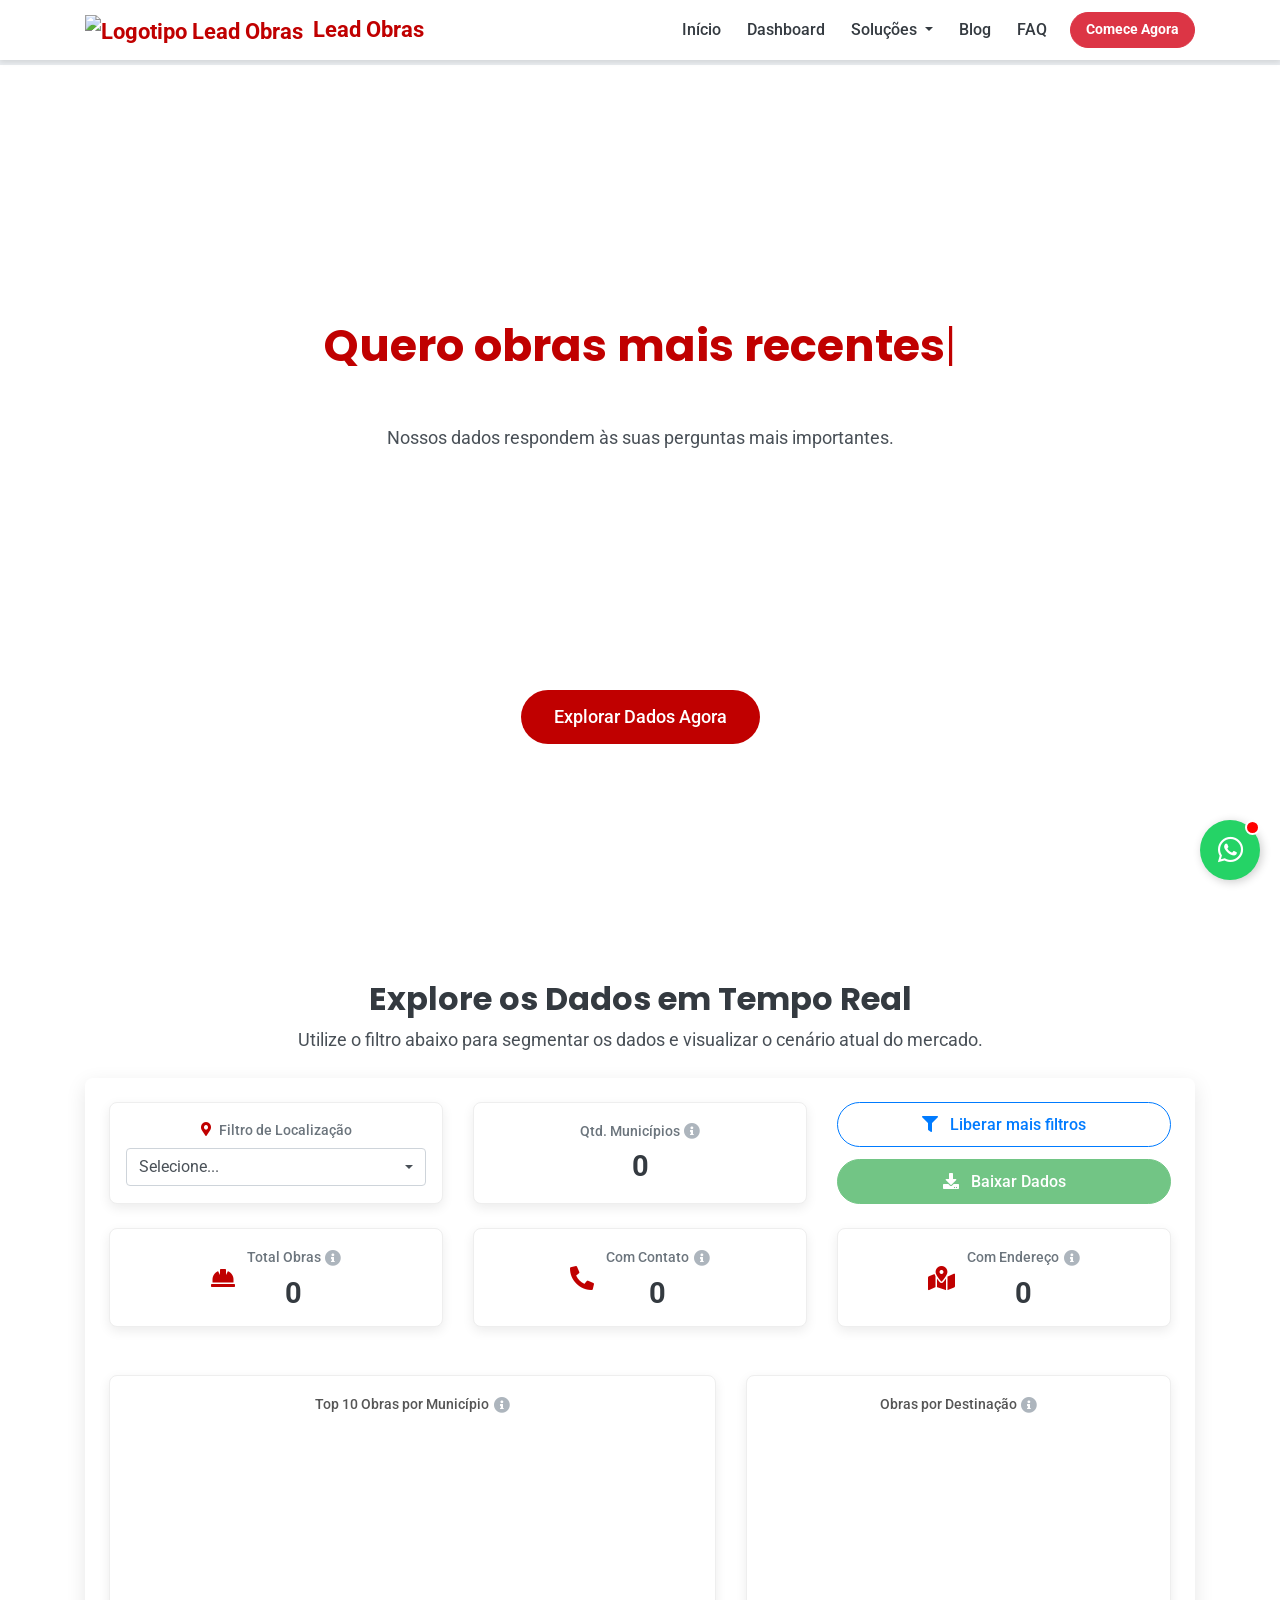
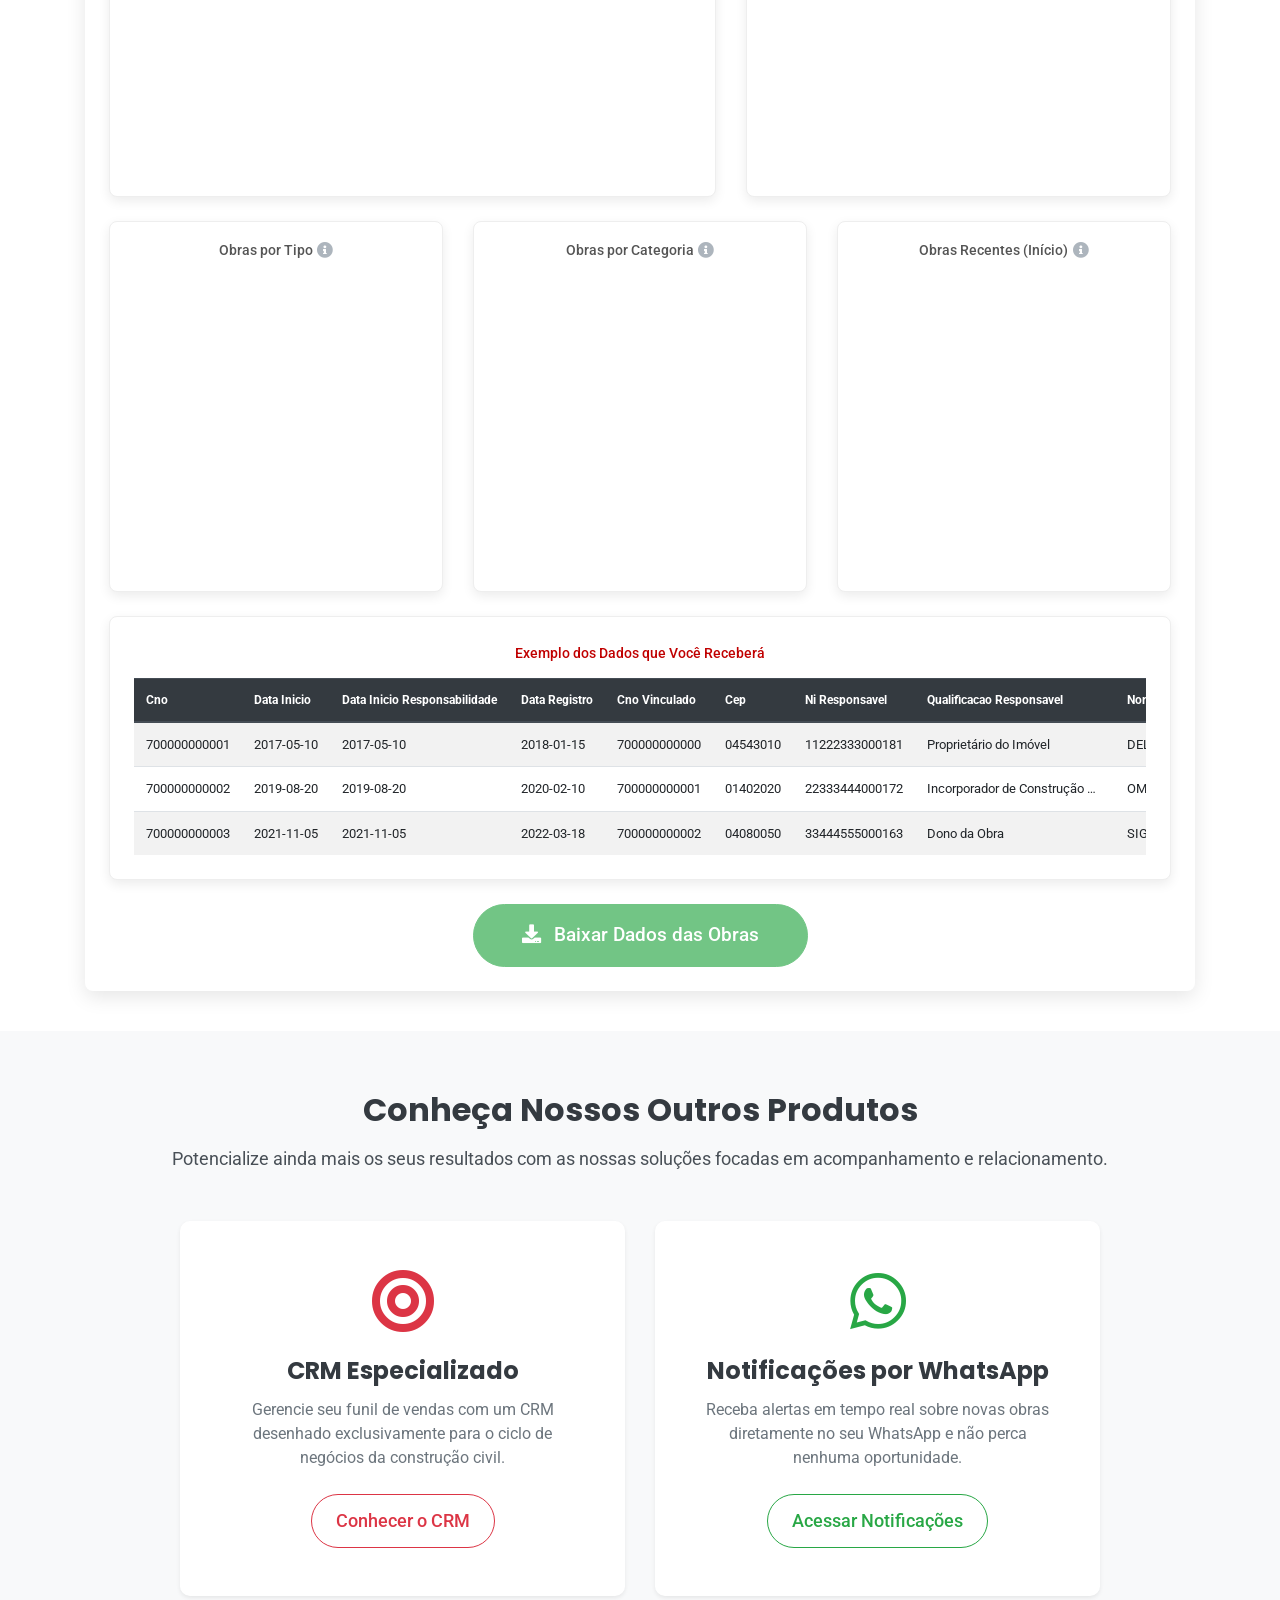
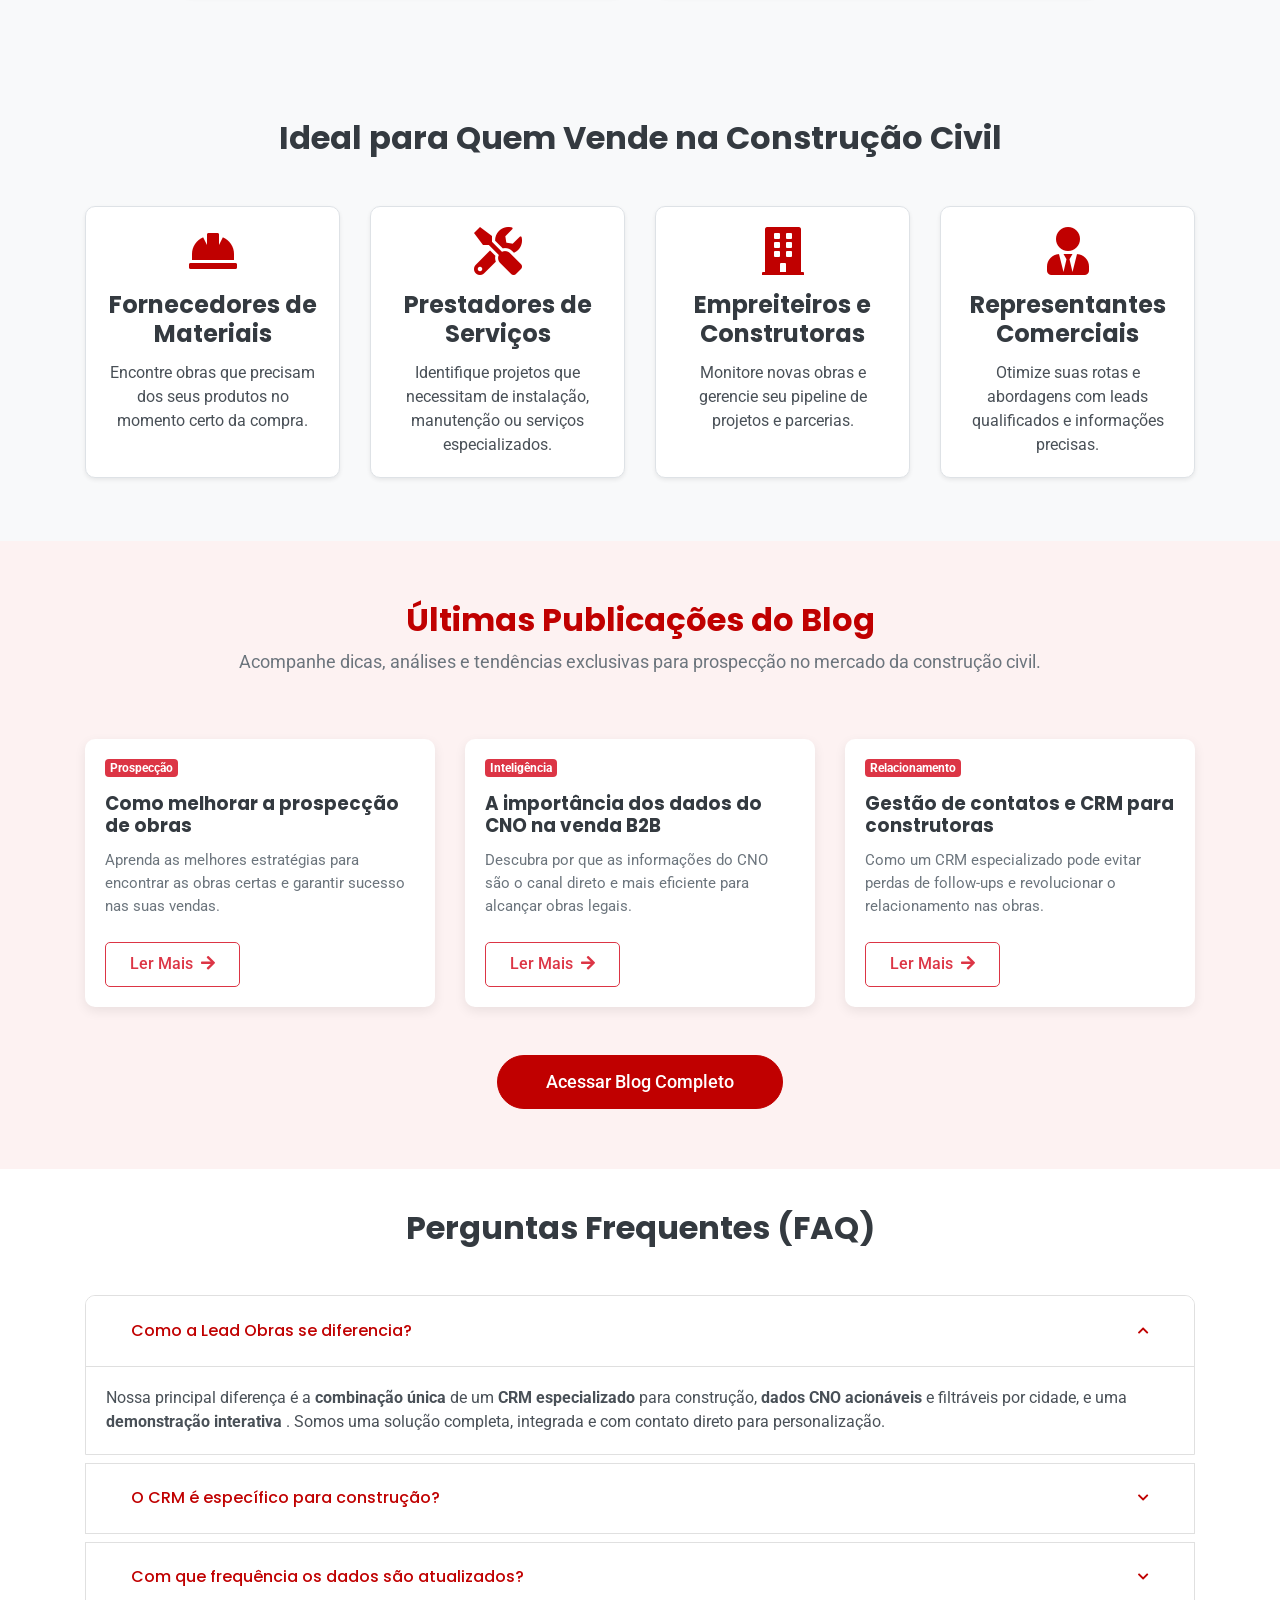
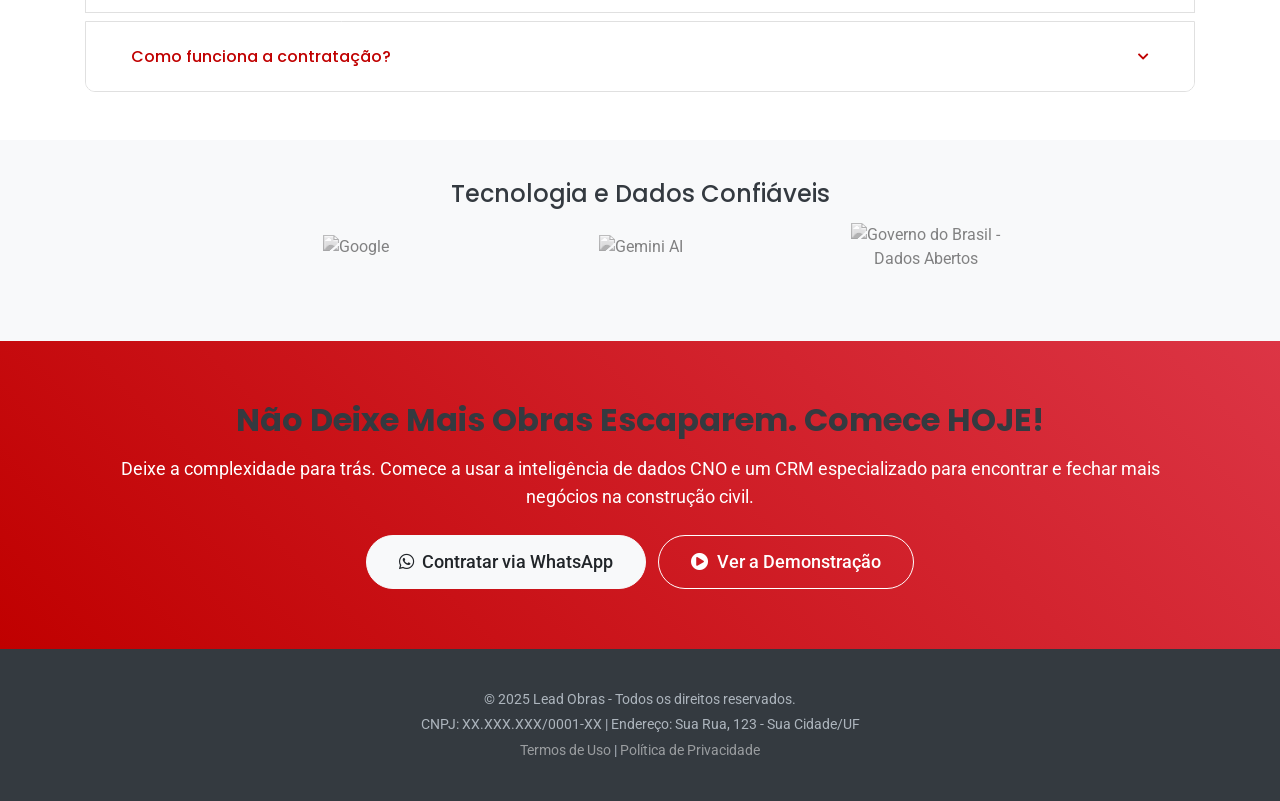
==== commit a591c5e8: "New" ====
--- a/index.html
+++ b/index.html
@@ -1,45 +1,62 @@
 <!DOCTYPE html>
 <html lang="pt-BR">
+
 <head>
-    <meta charset="UTF-8">
-    <meta name="viewport" content="width=device-width, initial-scale=1.0, shrink-to-fit=no">
-
+    <meta charset="utf-8" />
+    <meta content="width=device-width, initial-scale=1.0, shrink-to-fit=no" name="viewport" />
+    <script>
+        !function (t, e) { var o, n, p, r; e.__SV || (window.posthog = e, e._i = [], e.init = function (i, s, a) { function g(t, e) { var o = e.split("."); 2 == o.length && (t = t[o[0]], e = o[1]), t[e] = function () { t.push([e].concat(Array.prototype.slice.call(arguments, 0))) } } (p = t.createElement("script")).type = "text/javascript", p.crossOrigin = "anonymous", p.async = !0, p.src = s.api_host.replace(".i.posthog.com", "-assets.i.posthog.com") + "/static/array.js", (r = t.getElementsByTagName("script")[0]).parentNode.insertBefore(p, r); var u = e; for (void 0 !== a ? u = e[a] = [] : a = "posthog", u.people = u.people || [], u.toString = function (t) { var e = "posthog"; return "posthog" !== a && (e += "." + a), t || (e += " (stub)"), e }, u.people.toString = function () { return u.toString(1) + ".people (stub)" }, o = "init capture register register_once register_for_session unregister unregister_for_session getFeatureFlag getFeatureFlagPayload isFeatureEnabled reloadFeatureFlags updateEarlyAccessFeatureEnrollment getEarlyAccessFeatures on onFeatureFlags onSessionId getSurveys getActiveMatchingSurveys renderSurvey canRenderSurvey getNextSurveyStep identify setPersonProperties group resetGroups setPersonPropertiesForFlags resetPersonPropertiesForFlags setGroupPropertiesForFlags resetGroupPropertiesForFlags reset get_distinct_id getGroups get_session_id get_session_replay_url alias set_config startSessionRecording stopSessionRecording sessionRecordingStarted captureException loadToolbar get_property getSessionProperty createPersonProfile opt_in_capturing opt_out_capturing has_opted_in_capturing has_opted_out_capturing clear_opt_in_out_capturing debug".split(" "), n = 0; n < o.length; n++)g(u, o[n]); e._i.push([i, s, a]) }, e.__SV = 1) }(document, window.posthog || []);
+        posthog.init('phc_vOc37ecU7p4bpYSdUyToiy6FPxmTvsb3BdmJlwphydp', { api_host: 'https://us.i.posthog.com', defaults: '2025-11-30' })
+    </script>
     <!-- SEO: Título Otimizado -->
-    <title>Lead Obras - CRM e Prospecção de Obras com Dados CNO</title>
-
+    <title>
+        Lead Obras - CRM e Prospec&ccedil;&atilde;o de Obras com Dados CNO
+    </title>
     <!-- SEO: Meta Tags Essenciais -->
-    <meta name="description" content="Unifique sua prospecção com a Lead Obras. Acessamos dados do CNO e oferecemos um CRM especialista para a construção civil. Encontre obras, gerencie leads e venda mais!">
-    <meta name="keywords" content="prospecção de obras, crm construção civil, leads construção, cno, obras online, software para construtoras, gestão de obras">
-    <meta name="author" content="Lead Obras">
-    <link rel="canonical" href="https://www.leadobras.com.br/"> <!-- IMPORTANTE: Substitua pela URL final do seu site -->
-    <link rel="icon" href="https://i.imgur.com/xG3X8k6.png" type="image/png">
-
+    <meta
+        content="Unifique sua prospec&ccedil;&atilde;o com a Lead Obras. Acessamos dados do CNO e oferecemos um CRM especialista para a constru&ccedil;&atilde;o civil. Encontre obras, gerencie leads e venda mais!"
+        name="description" />
+    <meta
+        content="prospec&ccedil;&atilde;o de obras, crm constru&ccedil;&atilde;o civil, leads constru&ccedil;&atilde;o, cno, obras online, software para construtoras, gest&atilde;o de obras"
+        name="keywords" />
+    <meta content="Lead Obras" name="author" />
+    <link href="https://www.leadobras.com.br/" rel="canonical" />
+    <!-- IMPORTANTE: Substitua pela URL final do seu site -->
+    <link href="https://i.imgur.com/xG3X8k6.png" rel="icon" type="image/png" />
     <!-- SEO: Open Graph (para compartilhamento em redes sociais como Facebook, LinkedIn) -->
-    <meta property="og:title" content="Lead Obras - CRM e Prospecção de Obras com Dados CNO">
-    <meta property="og:description" content="Acesse dados oficiais do CNO e gerencie seu funil de vendas com um CRM poderoso e especializado para o setor da construção.">
-    <meta property="og:type" content="website">
-    <meta property="og:url" content="https://www.leadobras.com.br/"> <!-- IMPORTANTE: Substitua pela URL final do seu site -->
-    <meta property="og:image" content="https://placehold.co/1200x630/c00000/ffffff?text=Lead+Obras"> <!-- IMPORTANTE: Substitua por uma imagem representativa (1200x630px) -->
-    <meta property="og:image:alt" content="Dashboard da plataforma Lead Obras mostrando um funil de vendas para construção civil.">
-    <meta property="og:locale" content="pt_BR">
-
+    <meta content="Lead Obras - CRM e Prospec&ccedil;&atilde;o de Obras com Dados CNO" property="og:title" />
+    <meta
+        content="Acesse dados oficiais do CNO e gerencie seu funil de vendas com um CRM poderoso e especializado para o setor da constru&ccedil;&atilde;o."
+        property="og:description" />
+    <meta content="website" property="og:type" />
+    <meta content="https://www.leadobras.com.br/" property="og:url" />
+    <!-- IMPORTANTE: Substitua pela URL final do seu site -->
+    <meta content="https://placehold.co/1200x630/c00000/ffffff?text=Lead+Obras" property="og:image" />
+    <!-- IMPORTANTE: Substitua por uma imagem representativa (1200x630px) -->
+    <meta content="Dashboard da plataforma Lead Obras mostrando um funil de vendas para constru&ccedil;&atilde;o civil."
+        property="og:image:alt" />
+    <meta content="pt_BR" property="og:locale" />
     <!-- SEO: Twitter Cards (para compartilhamento no Twitter) -->
-    <meta name="twitter:card" content="summary_large_image">
-    <meta name="twitter:title" content="Lead Obras - CRM e Prospecção de Obras com Dados CNO">
-    <meta name="twitter:description" content="Acesse dados oficiais do CNO e gerencie seu funil de vendas com um CRM poderoso e especializado para o setor da construção.">
-    <meta name="twitter:image" content="https://placehold.co/1200x630/c00000/ffffff?text=Lead+Obras"> <!-- IMPORTANTE: Use a mesma imagem do Open Graph -->
-    <meta name="twitter:image:alt" content="Dashboard da plataforma Lead Obras mostrando um funil de vendas para construção civil.">
-
+    <meta content="summary_large_image" name="twitter:card" />
+    <meta content="Lead Obras - CRM e Prospec&ccedil;&atilde;o de Obras com Dados CNO" name="twitter:title" />
+    <meta
+        content="Acesse dados oficiais do CNO e gerencie seu funil de vendas com um CRM poderoso e especializado para o setor da constru&ccedil;&atilde;o."
+        name="twitter:description" />
+    <meta content="https://placehold.co/1200x630/c00000/ffffff?text=Lead+Obras" name="twitter:image" />
+    <!-- IMPORTANTE: Use a mesma imagem do Open Graph -->
+    <meta content="Dashboard da plataforma Lead Obras mostrando um funil de vendas para constru&ccedil;&atilde;o civil."
+        name="twitter:image:alt" />
     <!-- Links de Estilo e Fontes -->
-    <link rel="stylesheet" href="https://cdnjs.cloudflare.com/ajax/libs/font-awesome/5.15.4/css/all.min.css">
-    <link rel="stylesheet" href="https://stackpath.bootstrapcdn.com/bootstrap/4.5.2/css/bootstrap.min.css">
-    <link rel="preconnect" href="https://fonts.googleapis.com">
-    <link rel="preconnect" href="https://fonts.gstatic.com" crossorigin>
-    <link href="https://fonts.googleapis.com/css2?family=Roboto:wght@400;500;700&family=Poppins:wght@600;700&display=swap" rel="stylesheet">
-
+    <link href="https://cdnjs.cloudflare.com/ajax/libs/font-awesome/5.15.4/css/all.min.css" rel="stylesheet" />
+    <link href="https://stackpath.bootstrapcdn.com/bootstrap/4.5.2/css/bootstrap.min.css" rel="stylesheet" />
+    <link href="https://fonts.googleapis.com" rel="preconnect" />
+    <link crossorigin="" href="https://fonts.gstatic.com" rel="preconnect" />
+    <link
+        href="https://fonts.googleapis.com/css2?family=Roboto:wght@400;500;700&amp;family=Poppins:wght@600;700&amp;display=swap"
+        rel="stylesheet" />
     <!-- SEO: Schema.org (JSON-LD) para Dados Estruturados -->
     <script type="application/ld+json">
-    {
+   {
       "@context": "https://schema.org",
       "@type": "SoftwareApplication",
       "name": "Lead Obras",
@@ -68,698 +85,817 @@
            "logo": "https://i.imgur.com/xG3X8k6.png"
       }
     }
-    </script>
-    <style>
-        /* --- Configurações Globais e Variáveis --- */
-        :root {
-            --cor-primaria: #c00000;
-            --cor-primaria-hover: #a00000;
-            --cor-secundaria: #495057; /* Cinza mais escuro para texto */
-            --cor-secundaria-hover: #343a40;
-            --cor-perigo: #dc3545;
-            --cor-perigo-hover: #c82333;
-            --cor-sucesso: #28a745; /* Verde para 'sim' */
-            --cor-aviso: #ffc107;  /* Amarelo para 'parcial' */
-            --cor-pix: #32BCAD; /* Cor do PIX */
-            --cor-cinza-claro: #f8f9fa;
-            --cor-cinza-borda: #dee2e6;
-            --cor-fundo-claro: #f8f9fa;
-            --cor-fundo-vermelho-claro: #fdf2f2; /* Fundo sutil para coluna leadObras */
-            --cor-texto-cinza: #adb5bd;
-            --cor-whatsapp: #25D366;
-            --cor-whatsapp-hover: #128C7E;
-            --navbar-height: 60px; /* Altura estimada do menu */
-            --duracao-transicao: 0.3s;
-            --duracao-animacao: 0.7s;
-        }
-
-        html {
-            scroll-behavior: smooth;
-            scroll-padding-top: var(--navbar-height);
-        }
-
-        body {
-            overflow-x: hidden;
-            padding-top: var(--navbar-height);
-            font-family: 'Roboto', sans-serif;
-            color: var(--cor-secundaria);
-            position: relative;
-        }
-
-        h1, h2, h3, h4, h5, h6 {
-            font-family: 'Poppins', sans-serif;
-            font-weight: 700;
-            color: #343a40;
-        }
-
-        .lead {
-            font-size: 1.15rem;
-            font-weight: 400;
-        }
-
-        /* --- Estilos Barra de Progresso --- */
-        .progress-container { width: 100%; height: 5px; background-color: #e9ecef; position: fixed; top: var(--navbar-height); left: 0; z-index: 1029; pointer-events: none; }
-        .progress-bar-scroll { height: 100%; background-color: var(--cor-primaria); width: 0%; transition: width 0.05s linear; }
-
-        /* --- Estilos Menu Fixo (Navbar) --- */
-        .navbar { background-color: rgba(255, 255, 255, 0.97); box-shadow: 0 2px 5px rgba(0,0,0,0.1); backdrop-filter: blur(5px); min-height: var(--navbar-height); }
-        .navbar-brand { color: var(--cor-primaria) !important; font-weight: bold; font-size: 1.4rem; }
-        .navbar-brand img { height: 30px; }
-        .navbar .nav-link { color: #343a40 !important; margin: 0 5px; padding: 8px 12px; border-radius: 4px; transition: background-color var(--duracao-transicao) ease, color var(--duracao-transicao) ease; font-weight: 500; }
-        .navbar .nav-item .nav-link.active, .navbar .nav-link:hover { color: white !important; background-color: var(--cor-primaria); }
-        .navbar-toggler { border-color: rgba(0,0,0,0.1); }
-        .navbar-toggler-icon { background-image: url("data:image/svg+xml,%3csvg xmlns='http://www.w3.org/2000/svg' width='30' height='30' viewBox='0 0 30 30'%3e%3cpath stroke='rgba(192, 0, 0, 1)' stroke-linecap='round' stroke-miterlimit='10' stroke-width='2' d='M4 7h22M4 15h22M4 23h22'/%3e%3c/svg%3e"); }
-        .navbar-collapse { background-color: rgba(255, 255, 255, 0.98); padding: 10px 0; margin-top: 5px; border-radius: 0 0 5px 5px; box-shadow: 0 5px 10px rgba(0,0,0,0.1); }
-        @media (min-width: 992px) { .navbar-collapse { background-color: transparent; padding: 0; margin-top: 0; border-radius: 0; box-shadow: none; } }
-        .navbar .btn-cta { margin-left: 10px; padding: 6px 15px; font-size: 0.9rem; font-weight: bold; }
-         @media (max-width: 991.98px) { .navbar .btn-cta { margin-left: 0; margin-top: 10px; display: block; width: 100%; text-align: center; } .navbar-nav .nav-item { margin-bottom: 5px; } }
-
-        /* --- Botões com Mais Impacto --- */
-        .btn { font-weight: 500; border-radius: 50px; padding: 0.6rem 1.5rem; transition: all 0.3s ease; }
-        .btn-lg { padding: 0.8rem 2rem; font-size: 1.1rem; }
-        .btn-primary { background-color: var(--cor-primaria); border-color: var(--cor-primaria); color: white; }
-        .btn-primary:hover { background-color: var(--cor-primaria-hover); border-color: var(--cor-primaria-hover); transform: translateY(-3px); box-shadow: 0 4px 10px rgba(192, 0, 0, 0.3); }
-        .btn-secondary { background-color: var(--cor-secundaria); border-color: var(--cor-secundaria); color: white; }
-        .btn-secondary:hover { background-color: var(--cor-secundaria-hover); border-color: var(--cor-secundaria-hover); transform: translateY(-3px); box-shadow: 0 4px 10px rgba(0,0,0,0.2); }
-        .btn-danger { background-color: var(--cor-perigo); border-color: var(--cor-perigo); color: white; }
-        .btn-danger:hover { background-color: var(--cor-perigo-hover); border-color: var(--cor-perigo-hover); transform: translateY(-3px); box-shadow: 0 4px 10px rgba(220, 53, 69, 0.3); }
-        .btn-outline-danger { color: var(--cor-perigo); border-color: var(--cor-perigo); background-color: transparent; }
-        .btn-outline-danger:hover { color: #fff; background-color: var(--cor-perigo); border-color: var(--cor-perigo); transform: translateY(-3px); box-shadow: 0 4px 10px rgba(220, 53, 69, 0.2); }
-        .btn-outline-light { color: white; border-color: white; background-color: transparent;}
-        .btn-outline-light:hover { color: var(--cor-primaria); background-color: white; border-color: white; transform: translateY(-3px); box-shadow: 0 4px 10px rgba(255,255,255,0.2); }
-
-        /* --- Outros Estilos (Mantidos e Ajustados) --- */
-        .text-primary { color: var(--cor-primaria) !important; }
-        .icon-red { color: var(--cor-primaria); }
-        .problem-icon-red { color: var(--cor-perigo); }
-        .check-icon-red { color: var(--cor-primaria); }
-        .check-icon-green { color: var(--cor-sucesso); }
-        #cta-final { background: linear-gradient(45deg, var(--cor-primaria), var(--cor-perigo)); color: white; }
-        #faq .btn-link { color: var(--cor-primaria); text-decoration: none; transition: color var(--duracao-transicao) ease; font-weight: 500; }
-        #faq .btn-link:hover { color: var(--cor-primaria-hover); text-decoration: underline; }
-        #faq .btn-link:focus { box-shadow: none; }
-        #faq .card-header { background-color: #fff; }
-        #faq .card { border: 1px solid #e0e0e0; }
-        .section-bg-light-red { background-color: var(--cor-fundo-vermelho-claro); }
-
-        .card { transition: transform var(--duracao-transicao) ease, box-shadow var(--duracao-transicao) ease; border: none; border-radius: 10px; }
-        .card:hover { transform: translateY(-6px); box-shadow: 0 10px 20px rgba(0,0,0,0.1); }
-        #publico-alvo .card { border: 1px solid var(--cor-cinza-borda); box-shadow: none;}
-        #publico-alvo .card:hover { border-color: var(--cor-primaria); box-shadow: 0 10px 20px rgba(0,0,0,0.1); }
-        #publico-alvo .card:hover .fas { transform: scale(1.15); transition: transform var(--duracao-transicao) ease; }
-        #publico-alvo .fas { transition: transform var(--duracao-transicao) ease; }
-        #funcionalidades img { transition: transform 0.4s ease, box-shadow 0.4s ease; border-radius: 8px; }
-        #funcionalidades .row:hover img { transform: scale(1.03); box-shadow: 0 6px 12px rgba(0,0,0,0.1); }
-
-        /* --- ESTILOS VANTAGENS (ANTIGO COMPARATIVO) --- */
-        #vantagens .advantage-card {
-            background-color: white;
-            padding: 2rem;
-            border-radius: 10px;
-            box-shadow: 0 8px 25px rgba(0,0,0,0.08);
-            border: 1px solid var(--cor-cinza-borda);
-        }
-        #vantagens .advantage-list {
-            list-style: none;
-            padding-left: 0;
-            text-align: left;
-        }
-        #vantagens .advantage-list li {
-            font-size: 1.1rem;
-            margin-bottom: 1rem;
-            display: flex;
-            align-items: center;
-        }
-        #vantagens .advantage-list i {
-            font-size: 1.5rem;
-            margin-right: 15px;
-            width: 30px;
-            text-align: center;
-        }
-
-        /* --- ESTILOS DEMONSTRAÇÃO COM ABAS (Ajustado) --- */
-        #demonstracao .nav-tabs { border-bottom: none; justify-content: flex-end; margin-bottom: 1.5rem; }
-        #demonstracao .nav-tabs .nav-link { border: 1px solid transparent; border-radius: 50px; margin: 0 3px; padding: 0.4rem 1rem; font-size: 0.9rem; color: var(--cor-secundaria); background-color: #fff; box-shadow: 0 2px 5px rgba(0,0,0,0.1); transition: all var(--duracao-transicao) ease; }
-        #demonstracao .nav-tabs .nav-link i { margin-right: 4px; }
-        #demonstracao .nav-tabs .nav-link.active { background-color: var(--cor-primaria); color: white; border-color: var(--cor-primaria); box-shadow: 0 4px 10px rgba(192, 0, 0, 0.3); }
-        #demonstracao .nav-tabs .nav-link:not(.active):hover { background-color: #e9ecef; color: #333; }
-        #demonstracao .tab-content { position: relative; }
-        #demonstracao .tab-pane { border: none; padding: 0; background-color: transparent; max-width: none; margin: 0; border-radius: 0; box-shadow: none; }
-        #demonstracao #demoMobile iframe { max-width: 375px; height: 667px; display: block; margin: auto; border: 1px solid #ddd; border-radius: 10px; box-shadow: 0 5px 15px rgba(0,0,0,0.1); }
-        #demonstracao #demoDesktop iframe { width: 100%; height: 500px; border: 1px solid #ccc; border-radius: 8px; box-shadow: 0 5px 15px rgba(0,0,0,0.1); }
-        #demonstracao #demoMobile .mobile-description { max-width: 375px; margin: 1.5rem auto 0; font-size: 0.9rem; color: #555; background-color: var(--cor-fundo-vermelho-claro); padding: 15px; border-radius: 8px; border: 1px dashed var(--cor-primaria); text-align: left; }
-        #demonstracao #demoMobile .mobile-description strong { color: var(--cor-primaria); }
-        #demonstracao #demoMobile .mobile-description i { color: var(--cor-primaria); margin-right: 5px; }
-
-
-        /* --- Novo Botão Flutuante WhatsApp e Balão --- */
-        .whatsapp-container { position: fixed; bottom: 20px; right: 20px; z-index: 1000; }
-        .whatsapp-float { background-color: var(--cor-whatsapp); color: white; width: 60px; height: 60px; border-radius: 50%; display: flex; align-items: center; justify-content: center; box-shadow: 2px 2px 10px rgba(0,0,0,0.2); transition: transform var(--duracao-transicao) ease, background-color var(--duracao-transicao) ease; cursor: pointer; position: relative; border: none; padding: 0; }
-        .whatsapp-float:hover { background-color: var(--cor-whatsapp-hover); transform: scale(1.1); }
-        .whatsapp-float i { font-size: 1.8em; line-height: 1; }
-        .whatsapp-notification { position: absolute; top: 0px; right: 0px; width: 15px; height: 15px; background-color: red; border-radius: 50%; border: 2px solid white; }
-        .whatsapp-bubble { position: absolute; bottom: 75px; right: 0; width: 300px; background-color: white; border-radius: 8px; box-shadow: 0 5px 15px rgba(0,0,0,0.2); padding: 15px; display: none; opacity: 0; transform: translateY(10px); transition: opacity 0.3s ease, transform 0.3s ease; color: #333; font-size: 0.9rem; }
-        .whatsapp-bubble.show { display: block; opacity: 1; transform: translateY(0); }
-        .whatsapp-bubble::after { content: ''; position: absolute; bottom: -10px; right: 20px; width: 0; height: 0; border-left: 10px solid transparent; border-right: 10px solid transparent; border-top: 10px solid white; }
-        .whatsapp-bubble-header { display: flex; align-items: center; margin-bottom: 10px; }
-        .whatsapp-bubble-avatar { width: 40px; height: 40px; border-radius: 50%; background-color: #e9ecef; display: flex; align-items: center; justify-content: center; margin-right: 10px; color: var(--cor-secundaria); }
-        .whatsapp-bubble-avatar i { font-size: 1.5em; }
-        .whatsapp-bubble-info h5 { margin-bottom: 0; font-size: 1rem; font-weight: bold; }
-        .whatsapp-bubble-info span { font-size: 0.8rem; color: var(--cor-secundaria); }
-        .whatsapp-bubble-body p { margin-bottom: 10px; line-height: 1.4; min-height: 3em; }
-        .whatsapp-bubble-close { position: absolute; top: 5px; right: 5px; background: none; border: none; font-size: 1.5em; cursor: pointer; color: #aaa; line-height: 1; padding: 5px; }
-        .whatsapp-bubble-close:hover { color: #555; }
-        #whatsappMessage .typing-cursor { display: inline-block; width: 8px; height: 1em; background-color: #333; animation: blink 0.7s infinite; margin-left: 2px; vertical-align: text-bottom; }
-        @keyframes blink { 0%, 100% { opacity: 1; } 50% { opacity: 0; } }
-        @media (max-width: 576px) { .whatsapp-container { bottom: 15px; right: 15px; } .whatsapp-float { width: 50px; height: 50px; } .whatsapp-float i { font-size: 1.5em; } .whatsapp-notification { width: 12px; height: 12px; border-width: 1px; } .whatsapp-bubble { width: calc(100vw - 30px); bottom: 65px; right: -15px; } .whatsapp-bubble::after { right: 30px; } }
-
-        /* --- ANIMAÇÕES DE SCROLL (Mantidas) --- */
-        .animate-on-scroll { opacity: 0; transition: opacity var(--duracao-animacao) ease-out, transform var(--duracao-animacao) ease-out; will-change: opacity, transform; }
-        .fade-in { transform: translateY(0); }
-        .fade-in-up { transform: translateY(30px); }
-        .fade-in-down { transform: translateY(-30px); }
-        .slide-in-left { transform: translateX(-50px); }
-        .slide-in-right { transform: translateX(50px); }
-        .zoom-in { transform: scale(0.9); }
-        .is-visible { opacity: 1; transform: translate(0, 0) scale(1); }
-
-        /* --- Acessibilidade: Movimento Reduzido --- */
-        @media (prefers-reduced-motion: reduce) {
-            html { scroll-behavior: auto; }
-            .animate-on-scroll { opacity: 1; transform: none; transition: none; }
-            .btn-primary:hover, .btn-secondary:hover, .btn-danger:hover, .btn-outline-danger:hover, .btn-outline-secondary:hover,
-            #cta-final .btn-light:hover, #cta-final .btn-outline-light:hover, .card:hover, #publico-alvo .card:hover .fas,
-            #funcionalidades .row:hover img, .whatsapp-float:hover { transform: none !important; }
-            .card:hover { box-shadow: 0 10px 20px rgba(0,0,0,0.15); }
-            .progress-bar-scroll { transition: none; }
-            .whatsapp-float { transition: background-color var(--duracao-transicao) ease; }
-            .whatsapp-bubble { transition: none; }
-            #whatsappMessage .typing-cursor { animation: none; opacity: 0; }
-            #exit-popup { transition: none; }
-            #exit-popup .popup-content { transition: none; }
-        }
-
-        /* --- Ajustes Gerais de Responsividade --- */
-        section { padding-top: 60px; padding-bottom: 60px; }
-        #hero { padding-top: 80px; padding-bottom: 80px; }
-        @media (max-width: 991.98px) {
-             section { padding-top: 40px; padding-bottom: 40px; }
-             #hero { padding-top: 60px; padding-bottom: 60px; }
-             h1 { font-size: 2.2rem; } h2 { font-size: 1.6rem; } h3 { font-size: 1.4rem; } h4 { font-size: 1.1rem; }
-        }
-        @media (max-width: 767.98px) {
-             .progress-container, .navbar-toggler, #navbarNav { display: none; }
-             #mainNav .container { justify-content: center; }
-
-             h1 { font-size: 1.8rem; } h2 { font-size: 1.4rem; } h3 { font-size: 1.2rem; }
-             .btn-lg { font-size: 1rem; padding: 10px 20px; }
-             #funcionalidades .row { margin-bottom: 1rem !important; }
-             #funcionalidades .col-md-6 { margin-bottom: 1.5rem; }
-             #demonstracao .nav-tabs .nav-link { padding: 0.4rem 0.8rem; font-size: 0.8rem;}
-
-             /* --- Responsividade Mobile Adicional --- */
-             .whatsapp-container { display: none; }
-             #desktop-tab-li { display: none; }
-             #demoDesktop { display: none !important; }
-             #mobile-tab.nav-link { background-color: var(--cor-primaria); color: white; }
-             #demoMobile { display: block !important; opacity: 1 !important; }
-             #demoMobile.tab-pane {
-                display: block !important;
-                opacity: 1 !important;
-             }
-             .nav-tabs .nav-item .nav-link.active {
-                background-color: transparent;
-                color: var(--cor-secundaria);
-             }
-             #mobile-tab-li .nav-link {
-                background-color: var(--cor-primaria);
-                color: white;
-            }
-        }
-
-        /* --- Pop-up de Saída Otimizado --- */
-        #exit-popup { display: none; position: fixed; left: 0; top: 0; width: 100%; height: 100%; background-color: rgba(0,0,0,0.75); z-index: 2000; align-items: center; justify-content: center; opacity: 0; transition: opacity 0.4s ease; backdrop-filter: blur(5px); }
-        #exit-popup .popup-content { background-color: white; padding: 2rem; border-radius: 10px; max-width: 90%; width: 500px; text-align: center; position: relative; transform: scale(0.9); transition: transform 0.4s ease, opacity 0.4s ease; box-shadow: 0 10px 30px rgba(0,0,0,0.2); opacity: 0; }
-        #exit-popup .popup-icon { font-size: 2.5rem; color: var(--cor-primaria); margin-bottom: 1rem; }
-        #exit-popup h3 { font-size: 1.6rem; font-weight: 600; margin-bottom: 0.75rem; color: #333; }
-        #exit-popup p { font-size: 1rem; color: #555; margin-bottom: 1rem; line-height: 1.5; }
-        #exit-popup .offer-highlight { font-size: 1.2rem; font-weight: bold; color: var(--cor-perigo); margin-bottom: 1rem; }
-        #exit-popup .coupon-code { font-size: 1.4rem; font-weight: bold; background-color: var(--cor-fundo-claro); padding: 0.75rem 1rem; border: 2px dashed var(--cor-perigo); display: inline-block; border-radius: 5px; word-break: break-all; margin-top: 0.5rem; margin-bottom: 1.5rem; color: var(--cor-perigo); }
-        #exit-popup .btn-cta-popup { font-size: 1.1rem; padding: 0.75rem 1.5rem; font-weight: bold; width: 100%; margin-bottom: 0.5rem; }
-        #exit-popup .btn-secondary-popup { color: var(--cor-secundaria); font-size: 0.9rem; text-decoration: none; }
-        #exit-popup .btn-secondary-popup:hover { text-decoration: underline; }
-        #exit-popup .close-btn { position: absolute; top: 10px; right: 10px; background: none; border: none; font-size: 1.8em; cursor: pointer; color: #aaa; line-height: 1; padding: 5px; }
-        #exit-popup .close-btn:hover { color: #555; }
-        @media (max-width: 576px) { #exit-popup .popup-content { padding: 1.5rem; } #exit-popup h3 { font-size: 1.4rem; } #exit-popup p { font-size: 0.9rem; } #exit-popup .offer-highlight { font-size: 1.1rem; } #exit-popup .coupon-code { font-size: 1.2rem; padding: 0.5rem 1rem; } #exit-popup .btn-cta-popup { font-size: 1rem; padding: 0.6rem 1.2rem; } }
-
-        /* --- SEÇÃO PARCEIROS --- */
-        #parceiros { background-color: var(--cor-fundo-claro); padding: 40px 0; }
-        #parceiros h4 { text-align: center; margin-bottom: 2rem; color: var(--cor-secundaria); font-weight: 500; font-size: 1.1rem; }
-        #parceiros .partner-logo { display: flex; align-items: center; justify-content: center; height: 60px; filter: grayscale(100%); opacity: 0.7; transition: filter 0.3s ease, opacity 0.3s ease; }
-        #parceiros .partner-logo:hover { filter: grayscale(0%); opacity: 1; }
-        #parceiros .partner-logo img { max-height: 100%; max-width: 150px; width: auto; }
-        #parceiros .partner-placeholder { font-size: 1.5rem; color: #adb5bd; }
-        #parceiros .partner-placeholder span { font-size: 0.8rem; display: block; margin-top: 5px; }
-        #parceiros .pix-info { color: var(--cor-secundaria); font-size: 0.9rem; margin-top: 1.5rem; }
-        #parceiros .pix-info svg { width: 20px; height: 20px; margin-right: 5px; vertical-align: middle; fill: var(--cor-pix); }
-
-    </style>
+  </script>
+    <link rel="stylesheet" href="style.css" />
 </head>
+
 <body>
     <nav class="navbar navbar-expand-lg navbar-light fixed-top" id="mainNav">
         <div class="container">
             <a class="navbar-brand" href="#hero" style="display: flex; align-items: center;">
-                <img src="https://i.imgur.com/xG3X8k6.png" alt="Logotipo Lead Obras" style="height: 30px; margin-right: 10px;">
+                <img alt="Logotipo Lead Obras" src="https://i.imgur.com/xG3X8k6.png"
+                    style="height: 30px; margin-right: 10px;" />
                 Lead Obras
             </a>
-            <button class="navbar-toggler" type="button" data-toggle="collapse" data-target="#navbarNav" aria-controls="navbarNav" aria-expanded="false" aria-label="Toggle navigation">
-                <span class="navbar-toggler-icon"></span>
+            <button aria-controls="navbarNav" aria-expanded="false" aria-label="Toggle navigation"
+                class="navbar-toggler" data-target="#navbarNav" data-toggle="collapse" type="button">
+                <span class="navbar-toggler-icon">
+                </span>
             </button>
             <div class="collapse navbar-collapse" id="navbarNav">
                 <ul class="navbar-nav ml-auto align-items-center">
                     <li class="nav-item">
-                        <a class="nav-link" href="#hero">Início</a>
+                        <a class="nav-link" href="#hero">
+                            In&iacute;cio
+                        </a>
                     </li>
                     <li class="nav-item">
-                        <a class="nav-link" href="#funcionalidades">Funcionalidades</a>
+                        <a class="nav-link" href="#compre-leads">
+                            Dashboard
+                        </a>
+                    </li>
+                    <li class="nav-item dropdown">
+                        <a class="nav-link dropdown-toggle" href="#" id="navbarDropdownSolutions" role="button"
+                            data-toggle="dropdown" aria-haspopup="true" aria-expanded="false">
+                            Solu&ccedil;&otilde;es
+                        </a>
+                        <div class="dropdown-menu" aria-labelledby="navbarDropdownSolutions">
+                            <a class="dropdown-item" href="crm.html">CRM</a>
+                            <a class="dropdown-item" href="whatsapp.html">Alertas (WhatsApp)</a>
+                        </div>
                     </li>
                     <li class="nav-item">
-                        <a class="nav-link" href="#vantagens">Vantagens</a>
+                        <a class="nav-link" href="blog.html">Blog</a>
                     </li>
                     <li class="nav-item">
-                        <a class="nav-link" href="#demonstracao">Demonstração</a>
+                        <a class="nav-link" href="#faq">
+                            FAQ
+                        </a>
                     </li>
                     <li class="nav-item">
-                        <a class="nav-link" href="#faq">FAQ</a>
-                    </li>
-                    <li class="nav-item">
-                        <a class="nav-link" href="#parceiros">Parceiros</a>
-                    </li>
-                    <li class="nav-item">
-                        <a class="btn btn-danger btn-sm btn-cta" href="https://wa.me/5543988418642/?text=Ol%C3%A1!%20Tenho%20interesse%20em%20contratar%20a%20solu%C3%A7%C3%A3o%20da%20Lead%20Obras." target="_blank">Comece Agora</a>
+                        <a class="btn btn-danger btn-sm btn-cta"
+                            href="https://wa.me/5543988418642/?text=Ol%C3%A1!%20Tenho%20interesse%20em%20contratar%20a%20solu%C3%A7%C3%A3o%20da%20Lead%20Obras."
+                            target="_blank">
+                            Comece Agora
+                        </a>
                     </li>
                 </ul>
             </div>
         </div>
     </nav>
-
     <div class="progress-container">
-        <div class="progress-bar-scroll" id="scrollProgressBar"></div>
+        <div class="progress-bar-scroll" id="scrollProgressBar">
+        </div>
     </div>
-
-    <header id="hero" style="background-color: var(--cor-fundo-claro); text-align: center;" role="banner">
-        <div class="container">
-            <h1 class="animate-on-scroll fade-in-down">Pare de perder oportunidades: Otimize sua prospecção no mercado da construção civil</h1>
-            <p style="font-size: 1.1em; margin-top: 20px;" class="lead animate-on-scroll fade-in-up" style="transition-delay: 0.2s;">Somos uma plataforma completa que ajuda você a encontrar clientes e organizar suas vendas na construção civil. Reunimos informações confiáveis e um sistema simples feito sob medida para você vender mais, com menos esforço.</p>
-            <div class="mt-4 animate-on-scroll fade-in-up" style="transition-delay: 0.3s;">
-                <a href="#demonstracao" class="btn btn-primary btn-lg mb-2 mb-md-0 mr-md-2"><i class="fas fa-play-circle mr-1"></i> Ver Demonstração</a>
-                <a href="https://wa.me/5543988418642/?text=Ol%C3%A1!%20Tenho%20interesse%20em%20contratar%20a%20solu%C3%A7%C3%A3o%20da%20Lead%20Obras%20e%20gostaria%20de%20conversar." target="_blank" class="btn btn-secondary btn-lg mb-2 mb-md-0"><i class="fab fa-whatsapp mr-1"></i> Contratar Agora</a>
+    <section id="hero">
+        <div class="container text-center">
+            <h1 class="typing-container">
+                <span id="typing-text">
+                </span>
+                <span class="cursor">
+                    |
+                </span>
+            </h1>
+            <p class="lead mb-4">
+                Nossos dados respondem &agrave;s suas perguntas mais importantes.
+            </p>
+            <div class="my-4" id="answers-container">
+                <!-- As colunas de dados aparecerão aqui -->
             </div>
-            <img src="https://placehold.co/800x450/f8f9fa/c00000?text=Dashboard+Lead+Obras"
-                 onerror="this.onerror=null; this.src='https://placehold.co/800x450/cccccc/666666?text=Imagem+Indispon%C3%ADvel';"
-                 alt="Painel de controle da plataforma Lead Obras mostrando gráficos e um funil de vendas."
-                 class="img-fluid mt-5 animate-on-scroll zoom-in"
-                 style="max-width: 80%; border-radius: 8px; box-shadow: 0 4px 8px rgba(0,0,0,0.1);"
-                 loading="lazy">
+            <div class="text-center" id="obras-counter">
+                <!-- O contador aparecerá aqui -->
+            </div>
+            <!-- O botão CTA pode agora apontar para um link externo ou ser removido se não tiver destino -->
+            <a class="btn btn-lg cta-hero" href="#compre-leads">
+                Explorar Dados Agora
+            </a>
         </div>
-    </header>
-
+    </section>
     <main>
-        <section id="problema-solucao">
-            <div class="container text-center">
-                <h2 class="animate-on-scroll fade-in-down">Sua Prospecção de Obras te Deixa para Trás?</h2>
-                 <div class="row mt-5 justify-content-center">
-                    <div class="col-lg-8">
-                        <ul class="list-unstyled text-left">
-                            <li class="mb-3 h5"><i class="fas fa-times-circle text-danger mr-2"></i>A prospecção da sua equipe de vendas não está acontecendo como você deseja?</li>
-                            <li class="mb-3 h5"><i class="fas fa-times-circle text-danger mr-2"></i>Você ainda depende muito do cliente vir atrás do seu produto?</li>
-                            <li class="mb-3 h5"><i class="fas fa-times-circle text-danger mr-2"></i>A sua carteira de clientes está estagnada?</li>
-                            <li class="mb-3 h5"><i class="fas fa-times-circle text-danger mr-2"></i>Quer vender mais para as cidades da sua região?</li>
-                        </ul>
+        <section id="compre-leads">
+            <div class="container">
+                <div class="text-center mb-4">
+                    <!-- Margem reduzida -->
+                    <h2>
+                        Explore os Dados em Tempo Real
+                    </h2>
+                    <p class="lead">
+                        Utilize o filtro abaixo para segmentar os dados e visualizar o cen&aacute;rio atual do
+                        mercado.
+                    </p>
+                </div>
+                <div class="dashboard-container">
+                    <!-- Filtro e Ação -->
+                    <div class="row mb-4 align-items-stretch">
+                        <div class="col-md-4 mb-4 mb-md-0">
+                            <!-- Coluna do Filtro -->
+                            <div class="indicator-card filter-card">
+                                <div class="title" style="margin-bottom: 0.5rem;">
+                                    <i class="fas fa-map-marker-alt mr-2 text-primary">
+                                    </i>
+                                    Filtro de Localiza&ccedil;&atilde;o
+                                </div>
+                                <!-- NOVO FILTRO HIERÁRQUICO -->
+                                <div class="dropdown hierarchical-filter" id="location-filter-container">
+                                    <button aria-expanded="false" aria-haspopup="true" class="btn dropdown-toggle"
+                                        data-toggle="dropdown" id="location-filter-btn" type="button">
+                                        Selecione...
+                                    </button>
+                                    <div aria-labelledby="location-filter-btn" class="dropdown-menu"
+                                        id="location-filter-menu">
+                                        <!-- O conteúdo será gerado via JS -->
+                                        <div class="search-box">
+                                            <input id="location-filter-search" placeholder="Buscar cidades..."
+                                                type="text" />
+                                        </div>
+                                        <ul id="location-filter-list">
+                                        </ul>
+                                    </div>
+                                </div>
+                            </div>
+                        </div>
+                        <div class="col-md-4 mb-4 mb-md-0">
+                            <!-- Coluna Municípios (aumentada) -->
+                            <div class="indicator-card">
+                                <!-- MODIFICADO: Ícone movido para dentro do H5 (implicitamente, pelo estilo) -->
+                                <div class="title">
+                                    Qtd. Munic&iacute;pios
+                                    <i class="fas fa-info-circle info-popover-trigger"
+                                        data-content="Contagem do n&uacute;mero total de munic&iacute;pios &uacute;nicos que correspondem &agrave; sua sele&ccedil;&atilde;o de filtro."
+                                        data-placement="top" data-toggle="popover" tabindex="0"
+                                        title="Munic&iacute;pios Selecionados">
+                                    </i>
+                                </div>
+                                <div class="value" id="total-municipios">
+                                    0
+                                </div>
+                            </div>
+                        </div>
+                        <div class="col-md-4">
+                            <!-- Coluna Botões (empilhados) -->
+                            <div class="action-card" style="flex-direction: column; gap: 0.75rem;">
+                                <button class="btn btn-outline-primary w-100" id="btn-mais-filtros">
+                                    <i class="fas fa-filter mr-2">
+                                    </i>
+                                    Liberar mais filtros
+                                </button>
+                                <button class="btn btn-success w-100 btn-pagamento-trigger disabled"
+                                    id="btn-pagamento-top">
+                                    <!-- Removido 'disabled', adicionada classe 'disabled' -->
+                                    <i class="fas fa-download mr-2">
+                                    </i>
+                                    Baixar Dados
+                                </button>
+                            </div>
+                        </div>
                     </div>
-                </div>
-                <h3 class="mt-5 animate-on-scroll fade-in">A Solução Definitiva: Lead Obras</h3>
-                <p class="lead mt-3 animate-on-scroll fade-in">Somos a plataforma <strong>tudo-em-um</strong> que centraliza sua prospecção e gestão de vendas na construção civil. Integramos dados oficiais e um CRM feito sob medida para você vender mais, com menos esforço.</p>
-            </div>
-        </section>
-
-        <section id="funcionalidades" style="background-color: var(--cor-fundo-claro);">
-            <div class="container">
-                <h2 class="text-center mb-5 animate-on-scroll fade-in-down">Transforme Dados em Negócios Fechados</h2>
-                
-                <!-- Item 1: Imagem à Esquerda, Texto à Direita -->
-                <div class="row align-items-center mb-5">
-                    <div class="col-md-6 animate-on-scroll slide-in-left">
-                        <img src="https://placehold.co/600x400/f8f9fa/c00000?text=Lista+de+Clientes"
-                             onerror="this.onerror=null; this.src='https://placehold.co/600x400/cccccc/666666?text=Imagem+Indispon%C3%ADvel';"
-                             alt="Lista de potenciais clientes da construção civil." class="img-fluid rounded shadow-sm" loading="lazy">
+                    <!-- Indicadores (MODIFICADO: Layout Grid de 3 e Ícones) -->
+                    <div class="row mb-4">
+                        <div class="col-lg-4 col-md-6 col-12 mb-4">
+                            <!-- Ajustado -->
+                            <div class="indicator-card">
+                                <div class="d-flex">
+                                    <i class="fas fa-hard-hat icon">
+                                    </i>
+                                    <div>
+                                        <div class="title">
+                                            Total Obras
+                                            <i class="fas fa-info-circle info-popover-trigger"
+                                                data-content="Soma de todas as obras (ativas, paralisadas, etc.) que correspondem aos filtros selecionados."
+                                                data-placement="top" data-toggle="popover" tabindex="0"
+                                                title="Total de Obras">
+                                            </i>
+                                        </div>
+                                        <div class="value" id="total-obras">
+                                            0
+                                        </div>
+                                    </div>
+                                </div>
+                            </div>
+                        </div>
+                        <div class="col-lg-4 col-md-6 col-12 mb-4">
+                            <!-- Ajustado -->
+                            <div class="indicator-card">
+                                <div class="d-flex">
+                                    <i class="fas fa-phone-alt icon">
+                                    </i>
+                                    <div>
+                                        <div class="title">
+                                            Com Contato
+                                            <i class="fas fa-info-circle info-popover-trigger"
+                                                data-content="N&uacute;mero de obras que possuem pelo menos um dado de contato (telefone ou e-mail) do respons&aacute;vel."
+                                                data-placement="top" data-toggle="popover" tabindex="0"
+                                                title="Obras com Contato">
+                                            </i>
+                                        </div>
+                                        <div class="value" id="total-contato">
+                                            0
+                                        </div>
+                                    </div>
+                                </div>
+                            </div>
+                        </div>
+                        <div class="col-lg-4 col-md-12 col-12 mb-4">
+                            <!-- Ajustado (Ocupa 12 no MD para centralizar) -->
+                            <div class="indicator-card">
+                                <div class="d-flex">
+                                    <i class="fas fa-map-marked-alt icon">
+                                    </i>
+                                    <div>
+                                        <div class="title">
+                                            Com Endere&ccedil;o
+                                            <i class="fas fa-info-circle info-popover-trigger"
+                                                data-content="N&uacute;mero de obras que possuem um endere&ccedil;o completo e v&aacute;lido (logradouro, n&uacute;mero, etc.)."
+                                                data-placement="top" data-toggle="popover" tabindex="0"
+                                                title="Obras com Endere&ccedil;o">
+                                            </i>
+                                        </div>
+                                        <div class="value" id="total-endereco">
+                                            0
+                                        </div>
+                                    </div>
+                                </div>
+                            </div>
+                        </div>
+                        <!-- KPI "Obras Novas" Removido -->
                     </div>
-                    <div class="col-md-6 animate-on-scroll slide-in-right">
-                        <h4><i class="fas fa-users icon-red mr-2"></i>Clientes Potenciais na Sua Mão</h4>
-                        <p>Entregamos uma listagem completa de diversos possíveis clientes que cadastraram sua obra recentemente em bancos de dados governamentais.</p>
+                    <!-- Gráficos (MODIFICADO: Ícones movidos para dentro do H5) -->
+                    <div class="row mb-4">
+                        <div class="col-lg-7 mb-4 mb-lg-0">
+                            <div class="chart-card">
+                                <h5>
+                                    Top 10 Obras por Munic&iacute;pio
+                                    <i class="fas fa-info-circle info-popover-trigger"
+                                        data-content="Exibe os 10 munic&iacute;pios com o maior n&uacute;mero de obras, com base nos filtros aplicados."
+                                        data-placement="top" data-toggle="popover" tabindex="0"
+                                        title="Obras por Munic&iacute;pio">
+                                    </i>
+                                </h5>
+                                <div class="chart-wrapper" style="height: 350px;">
+                                    <canvas id="cidade-chart">
+                                    </canvas>
+                                </div>
+                            </div>
+                        </div>
+                        <div class="col-lg-5">
+                            <div class="chart-card">
+                                <h5>
+                                    Obras por Destina&ccedil;&atilde;o
+                                    <i class="fas fa-info-circle info-popover-trigger"
+                                        data-content="Divide o total de obras pela sua finalidade (ex: Residencial, Comercial, Industrial). Mostra as 7 principais."
+                                        data-placement="top" data-toggle="popover" tabindex="0"
+                                        title="Obras por Destina&ccedil;&atilde;o">
+                                    </i>
+                                </h5>
+                                <div class="chart-wrapper" style="height: 350px;">
+                                    <canvas id="destinacao-chart">
+                                    </canvas>
+                                </div>
+                            </div>
+                        </div>
                     </div>
-                </div>
-
-                <!-- Item 2: Texto à Esquerda, Imagem à Direita -->
-                <div class="row align-items-center mb-5 flex-md-row-reverse">
-                    <div class="col-md-6 animate-on-scroll slide-in-right">
-                        <img src="https://placehold.co/600x400/f8f9fa/c00000?text=Sistema+Tudo-em-Um"
-                             onerror="this.onerror=null; this.src='https://placehold.co/600x400/cccccc/666666?text=Imagem+Indispon%C3%ADvel';"
-                             alt="Tela do sistema Lead Obras mostrando a organização de clientes e etapas de venda." class="img-fluid rounded shadow-sm" loading="lazy">
+                    <div class="row mb-4">
+                        <div class="col-lg-4 mb-4 mb-lg-0">
+                            <div class="chart-card">
+                                <h5>
+                                    Obras por Tipo
+                                    <i class="fas fa-info-circle info-popover-trigger"
+                                        data-content="Divide as obras pelo material de constru&ccedil;&atilde;o principal (ex: Alvenaria, Madeira, Mista). Mostra os 7 principais."
+                                        data-placement="top" data-toggle="popover" tabindex="0" title="Obras por Tipo">
+                                    </i>
+                                </h5>
+                                <div class="chart-wrapper" style="height: 300px;">
+                                    <canvas id="tipo-chart">
+                                    </canvas>
+                                </div>
+                            </div>
+                        </div>
+                        <div class="col-lg-4 mb-4 mb-lg-0">
+                            <div class="chart-card">
+                                <h5>
+                                    Obras por Categoria
+                                    <i class="fas fa-info-circle info-popover-trigger"
+                                        data-content="Classifica as obras pela sua natureza (ex: Obra Nova, Reforma, Acr&eacute;scimo). Mostra as 7 principais."
+                                        data-placement="top" data-toggle="popover" tabindex="0"
+                                        title="Obras por Categoria">
+                                    </i>
+                                </h5>
+                                <div class="chart-wrapper" style="height: 300px;">
+                                    <canvas id="categoria-chart">
+                                    </canvas>
+                                </div>
+                            </div>
+                        </div>
+                        <div class="col-lg-4">
+                            <div class="chart-card">
+                                <h5>
+                                    Obras Recentes (In&iacute;cio)
+                                    <i class="fas fa-info-circle info-popover-trigger"
+                                        data-content="Contagem de obras que tiveram seu in&iacute;cio registrado recentemente, dividido por per&iacute;odos de tempo (&uacute;ltimos 3 dias, 7 dias, 2 semanas, 1 m&ecirc;s)."
+                                        data-placement="top" data-toggle="popover" tabindex="0"
+                                        title="Obras Recentes (In&iacute;cio)">
+                                    </i>
+                                </h5>
+                                <div class="chart-wrapper" style="height: 300px;">
+                                    <canvas id="recentes-chart">
+                                    </canvas>
+                                </div>
+                            </div>
+                        </div>
                     </div>
-                    <div class="col-md-6 animate-on-scroll slide-in-left">
-                        <h4><i class="fas fa-sitemap icon-red mr-2"></i>Sistema Tudo-em-Um</h4>
-                        <p>Um sistema que reúne tudo em um só lugar: quem são seus possíveis clientes, o que eles precisam, e em que etapa da venda eles estão.</p>
+                    <!-- Tabela de Exemplo (MODIFICADO) -->
+                    <div class="row">
+                        <div class="col-12">
+                            <!-- ID ADICIONADO AQUI -->
+                            <div class="dados-exemplo-card" id="tabela-exemplo-ancora">
+                                <!-- TÍTULO MODIFICADO AQUI -->
+                                <h5>
+                                    <span class="text-primary">
+                                        Exemplo dos Dados que Você Receberá
+                                    </span>
+                                </h5>
+                                <div class="table-responsive">
+                                    <table class="table table-striped table-hover text-nowrap mb-0"
+                                        id="dados-exemplo-table">
+                                        <thead class="thead-dark">
+                                            <!-- O cabeçalho será gerado via JS -->
+                                        </thead>
+                                        <tbody>
+                                            <!-- O corpo da tabela será gerado via JS -->
+                                        </tbody>
+                                    </table>
+                                </div>
+                            </div>
+                        </div>
                     </div>
-                </div>
-
-                <!-- Item 3: Imagem à Esquerda, Texto à Direita -->
-                <div class="row align-items-center mb-5">
-                    <div class="col-md-6 animate-on-scroll slide-in-left">
-                        <img src="https://placehold.co/600x400/f8f9fa/c00000?text=Equipe+Externa"
-                             onerror="this.onerror=null; this.src='https://placehold.co/600x400/cccccc/666666?text=Imagem+Indispon%C3%ADvel';"
-                             alt="Dashboard mostrando a performance da equipe de vendas externa." class="img-fluid rounded shadow-sm" loading="lazy">
-                    </div>
-                    <div class="col-md-6 animate-on-scroll slide-in-right">
-                        <h4><i class="fas fa-route icon-red mr-2"></i>Coordene sua Equipe de Vendas Externa</h4>
-                        <p>Analise e coordene o trabalho da sua equipe de vendas em campo, otimizando rotas e acompanhando resultados em tempo real.</p>
-                    </div>
-                </div>
-
-                <!-- Item 4: Texto à Esquerda, Imagem à Direita -->
-                 <div class="row align-items-center mb-5 flex-md-row-reverse">
-                    <div class="col-md-6 animate-on-scroll slide-in-right">
-                         <img src="https://placehold.co/600x400/f8f9fa/c00000?text=Vendas+Internas"
-                             onerror="this.onerror=null; this.src='https://placehold.co/600x400/cccccc/666666?text=Imagem+Indispon%C3%ADvel';"
-                             alt="Gráfico de crescimento de vendas internas." class="img-fluid rounded shadow-sm" loading="lazy">
-                    </div>
-                    <div class="col-md-6 animate-on-scroll slide-in-left">
-                        <h4><i class="fas fa-chart-line icon-red mr-2"></i>Potencialize suas Vendas Internas</h4>
-                        <p>Forneça leads qualificados e ferramentas de gestão para que seus vendedores internos foquem no que realmente importa: fechar negócios.</p>
-                    </div>
-                </div>
-
-                <!-- Item 5: Imagem à Esquerda, Texto à Direita -->
-                <div class="row align-items-center mb-5">
-                    <div class="col-md-6 animate-on-scroll slide-in-left">
-                        <img src="https://placehold.co/600x400/f8f9fa/c00000?text=Mapas+e+Dashboards"
-                             onerror="this.onerror=null; this.src='https://placehold.co/600x400/cccccc/666666?text=Imagem+Indispon%C3%ADvel';"
-                             alt="Dashboard com gráficos de desempenho de vendas e um mapa de prospecção." class="img-fluid rounded shadow-sm" loading="lazy">
-                    </div>
-                    <div class="col-md-6 animate-on-scroll slide-in-right">
-                        <h4><i class="fas fa-chart-pie icon-red mr-2"></i>Visualize Seu Sucesso</h4>
-                        <p>Planeje rotas e estratégias com mapas interativos. Acompanhe o desempenho da sua equipe e seus resultados em tempo real com dashboards intuitivos e personalizáveis. Tenha uma visão 360º da sua prospecção.</p>
-                    </div>
-                </div>
-
-                <!-- Item 6: Texto à Esquerda, Imagem à Direita -->
-                 <div class="row align-items-center mb-5 flex-md-row-reverse">
-                    <div class="col-md-6 animate-on-scroll slide-in-right">
-                         <img src="https://placehold.co/600x400/f8f9fa/c00000?text=App+Mobile+em+Campo"
-                             onerror="this.onerror=null; this.src='https://placehold.co/600x400/cccccc/666666?text=Imagem+Indispon%C3%ADvel';"
-                             alt="Smartphone exibindo o aplicativo móvel da Lead Obras para prospecção em campo." class="img-fluid rounded shadow-sm" loading="lazy">
-                    </div>
-                    <div class="col-md-6 animate-on-scroll slide-in-left">
-                        <h4><i class="fas fa-mobile-alt icon-red mr-2"></i>Prospecção em Campo, na Palma da Mão</h4>
-                        <p>App para celular para prospecção em campo com foto e geolocalização para acompanhamento das obras e localização precisa.</p>
-                    </div>
-                </div>
-
-                <!-- Item 7: Imagem à Esquerda, Texto à Direita -->
-                <div class="row align-items-center">
-                    <div class="col-md-6 animate-on-scroll slide-in-left">
-                         <img src="https://placehold.co/600x400/f8f9fa/25D366?text=Contato+WhatsApp"
-                             onerror="this.onerror=null; this.src='https://placehold.co/600x400/cccccc/666666?text=Imagem+Indispon%C3%ADvel';"
-                             alt="Ícone do WhatsApp indicando suporte rápido e direto." class="img-fluid rounded shadow-sm" loading="lazy">
-                    </div>
-                    <div class="col-md-6 animate-on-scroll slide-in-right">
-                        <h4><i class="fab fa-whatsapp mr-2" style="color: var(--cor-whatsapp);"></i>Suporte Rápido e Direto</h4>
-                        <p>Nosso principal canal de contato é o WhatsApp. Fale diretamente conosco para tirar dúvidas, obter suporte ou discutir soluções personalizadas. Respostas rápidas para você não perder tempo.</p>
+                    <!-- Ação de Download (Final) -->
+                    <div class="row mt-4">
+                        <div class="col-12 text-center">
+                            <button class="btn btn-success btn-lg btn-pagamento-trigger disabled"
+                                id="btn-pagamento-bottom" style="padding: 1rem 3rem; font-size: 1.2rem;">
+                                <!-- Removido 'disabled', adicionada classe 'disabled' -->
+                                <i class="fas fa-download mr-2">
+                                </i>
+                                Baixar Dados das Obras
+                            </button>
+                        </div>
                     </div>
                 </div>
             </div>
         </section>
-
-        <section id="vantagens">
-            <div class="container">
-                <h2 class="text-center mb-5 animate-on-scroll fade-in-down">Vantagens Claras da Lead Obras</h2>
+        <section id="outros-produtos" style="background-color: var(--cor-fundo-claro); padding: 60px 0;">
+            <div class="container text-center">
+                <h2 class="animate-on-scroll fade-in-down is-visible"
+                    style="font-family: 'Poppins', sans-serif; font-weight: 700; color: #343a40;">
+                    Conhe&ccedil;a Nossos Outros Produtos
+                </h2>
+                <p class="lead mt-3 mb-5 animate-on-scroll fade-in is-visible">
+                    Potencialize ainda mais os seus resultados com as nossas solu&ccedil;&otilde;es focadas em
+                    acompanhamento e relacionamento.
+                </p>
                 <div class="row justify-content-center">
-                    <div class="col-lg-8 col-md-10">
-                         <div class="advantage-card animate-on-scroll zoom-in">
-                             <ul class="advantage-list">
-                                 <li><i class="fas fa-mouse-pointer check-icon-green"></i> Software fácil de utilizar</li>
-                                 <li><i class="fas fa-map-marked-alt check-icon-green"></i> Dados de possíveis clientes por Cidade (no CRM)</li>
-                                 <li><i class="fas fa-mobile-alt check-icon-green"></i> App Mobile para preenchimento em campo (Fotos, Geolocalização)</li>
-                                 <li><i class="fas fa-infinity check-icon-green"></i> Número ilimitado de clientes</li>
-                                 <li><i class="fab fa-whatsapp check-icon-green"></i> Suporte ágil via WhatsApp</li>
-                             </ul>
-                         </div>
+                    <div class="col-md-5 mb-4 animate-on-scroll fade-in-up is-visible">
+                        <div class="card h-100 shadow-sm border-0"
+                            style="border-radius: 10px; transition: transform 0.3s ease;">
+                            <div class="card-body p-5">
+                                <i class="fas fa-bullseye fa-4x mb-4 icon-red text-danger">
+                                </i>
+                                <h3 class="card-title h4" style="font-family: 'Poppins', sans-serif; font-weight: 700;">
+                                    CRM Especializado
+                                </h3>
+                                <p class="card-text text-muted mb-4">
+                                    Gerencie seu funil de vendas com um CRM desenhado exclusivamente para o ciclo de
+                                    neg&oacute;cios da constru&ccedil;&atilde;o civil.
+                                </p>
+                                <a class="btn btn-outline-danger btn-lg mt-auto rounded-pill px-4" href="crm.html">
+                                    Conhecer o CRM
+                                </a>
+                            </div>
+                        </div>
+                    </div>
+                    <div class="col-md-5 mb-4 animate-on-scroll fade-in-up is-visible" style="transition-delay: 0.1s;">
+                        <div class="card h-100 shadow-sm border-0"
+                            style="border-radius: 10px; transition: transform 0.3s ease;">
+                            <div class="card-body p-5">
+                                <i class="fab fa-whatsapp fa-4x mb-4 text-success">
+                                </i>
+                                <h3 class="card-title h4" style="font-family: 'Poppins', sans-serif; font-weight: 700;">
+                                    Notifica&ccedil;&otilde;es por WhatsApp
+                                </h3>
+                                <p class="card-text text-muted mb-4">
+                                    Receba alertas em tempo real sobre novas obras diretamente no seu WhatsApp e
+                                    n&atilde;o perca nenhuma oportunidade.
+                                </p>
+                                <a class="btn btn-outline-success btn-lg mt-auto rounded-pill px-4"
+                                    href="Dashboard_e_whatsapp.html">
+                                    Acessar Notifica&ccedil;&otilde;es
+                                </a>
+                            </div>
+                        </div>
                     </div>
                 </div>
             </div>
         </section>
-
-        <section id="demonstracao" class="section-bg-light-red">
-            <div class="container text-center">
-                <h2 class="animate-on-scroll fade-in-down">Veja o Futuro da Sua Prospecção AGORA!</h2>
-                <p class="lead mt-3 mb-4 animate-on-scroll fade-in">Navegue pela nossa demonstração interativa e veja na prática como a Lead Obras funciona. Escolha a visualização:</p>
-
-                <ul class="nav nav-tabs justify-content-center justify-content-md-end" id="demoTab" role="tablist">
-                    <li class="nav-item" role="presentation" id="desktop-tab-li">
-                        <a class="nav-link" id="desktop-tab" data-toggle="tab" href="#demoDesktop" role="tab" aria-controls="demoDesktop" aria-selected="false">
-                            <i class="fas fa-desktop"></i> Desktop
-                        </a>
-                    </li>
-                    <li class="nav-item" role="presentation" id="mobile-tab-li">
-                        <a class="nav-link" id="mobile-tab" data-toggle="tab" href="#demoMobile" role="tab" aria-controls="demoMobile" aria-selected="false">
-                            <i class="fas fa-mobile-alt"></i> Mobile
-                        </a>
-                    </li>
-                </ul>
-
-                <div class="tab-content mt-4" id="demoTabContent">
-                    <div class="tab-pane fade" id="demoDesktop" role="tabpanel" aria-labelledby="desktop-tab">
-                        <p class="text-muted small mb-3">Visualização em tela de computador:</p>
-                        <iframe src="https://www.appsheet.com/start/7ed57e1d-47e0-436e-8a3c-071c1b78c23c" title="Demonstração Desktop Lead Obras" allowfullscreen loading="lazy" style="width: 100%; height: 700px; border: 1px solid #ccc; border-radius: 8px; box-shadow: 0 5px 15px rgba(0,0,0,0.1);"></iframe>
-                    </div>
-                    <div class="tab-pane fade" id="demoMobile" role="tabpanel" aria-labelledby="mobile-tab">
-                        <p class="text-muted small mb-3">Visualização em tela de celular:</p>
-                        <iframe src="https://www.appsheet.com/start/7ed57e1d-47e0-436e-8a3c-071c1b78c23c?refresh=1&wipe=1&preview=2" title="Demonstração Mobile Lead Obras" allowfullscreen loading="lazy" style="width: 360px; height: 640px; display: block; margin: auto; border: 1px solid #ddd; border-radius: 10px; box-shadow: 0 5px 15px rgba(0,0,0,0.1);"></iframe>
-                        <div class="mobile-description animate-on-scroll fade-in">
-                            <i class="fas fa-map-marker-alt"></i> <strong>Prospecção em Campo Simplificada:</strong> Diferente de outras soluções, nossa versão mobile é otimizada para visitas. Registre <i class="fas fa-camera"></i> <strong>fotos da obra</strong> e <i class="fas fa-compass"></i> <strong>geolocalização</strong> com facilidade, direto do celular, agilizando a qualificação e o acompanhamento dos seus leads.
-                        </div>
-                    </div>
-                </div>
-                <p class="text-muted d-md-none mt-3">Para a experiência completa, acesse em um computador e veja a versão desktop.</p>
-                <a href="https://wa.me/5543988418642/?text=Ol%C3%A1!%20Gostei%20da%20demonstra%C3%A7%C3%A3o%20e%20quero%20conversar%20sobre%20a%20contrata%C3%A7%C3%A3o." target="_blank" class="btn btn-danger btn-lg mt-4 animate-on-scroll fade-in-up">Gostou? Fale Conosco!</a>
-            </div>
-        </section>
-
         <section id="publico-alvo" style="background-color: var(--cor-fundo-claro);">
             <div class="container">
-                <h2 class="text-center mb-5 animate-on-scroll fade-in-down">Ideal para Quem Vende na Construção Civil</h2>
+                <h2 class="text-center mb-5 animate-on-scroll fade-in-down">
+                    Ideal para Quem Vende na Constru&ccedil;&atilde;o Civil
+                </h2>
                 <div class="row text-center">
                     <div class="col-lg-3 col-md-6 mb-4 animate-on-scroll fade-in-up">
                         <div class="card h-100 shadow-sm">
                             <div class="card-body">
-                                <i class="fas fa-hard-hat fa-3x mb-3 icon-red"></i>
-                                <h4 class="card-title">Fornecedores de Materiais</h4>
-                                <p class="card-text">Encontre obras que precisam dos seus produtos no momento certo da compra.</p>
+                                <i class="fas fa-hard-hat fa-3x mb-3 icon-red">
+                                </i>
+                                <h4 class="card-title">
+                                    Fornecedores de Materiais
+                                </h4>
+                                <p class="card-text">
+                                    Encontre obras que precisam dos seus produtos no momento certo da compra.
+                                </p>
                             </div>
                         </div>
                     </div>
                     <div class="col-lg-3 col-md-6 mb-4 animate-on-scroll fade-in-up" style="transition-delay: 0.1s;">
                         <div class="card h-100 shadow-sm">
                             <div class="card-body">
-                                <i class="fas fa-tools fa-3x mb-3 icon-red"></i>
-                                <h4 class="card-title">Prestadores de Serviços</h4>
-                                <p class="card-text">Identifique projetos que necessitam de instalação, manutenção ou serviços especializados.</p>
+                                <i class="fas fa-tools fa-3x mb-3 icon-red">
+                                </i>
+                                <h4 class="card-title">
+                                    Prestadores de Servi&ccedil;os
+                                </h4>
+                                <p class="card-text">
+                                    Identifique projetos que necessitam de instala&ccedil;&atilde;o,
+                                    manuten&ccedil;&atilde;o ou servi&ccedil;os especializados.
+                                </p>
                             </div>
                         </div>
                     </div>
                     <div class="col-lg-3 col-md-6 mb-4 animate-on-scroll fade-in-up" style="transition-delay: 0.2s;">
                         <div class="card h-100 shadow-sm">
                             <div class="card-body">
-                                <i class="fas fa-building fa-3x mb-3 icon-red"></i>
-                                <h4 class="card-title">Empreiteiros e Construtoras</h4>
-                                <p class="card-text">Monitore novas obras e gerencie seu pipeline de projetos e parcerias.</p>
+                                <i class="fas fa-building fa-3x mb-3 icon-red">
+                                </i>
+                                <h4 class="card-title">
+                                    Empreiteiros e Construtoras
+                                </h4>
+                                <p class="card-text">
+                                    Monitore novas obras e gerencie seu pipeline de projetos e parcerias.
+                                </p>
                             </div>
                         </div>
                     </div>
                     <div class="col-lg-3 col-md-6 mb-4 animate-on-scroll fade-in-up" style="transition-delay: 0.3s;">
                         <div class="card h-100 shadow-sm">
                             <div class="card-body">
-                                <i class="fas fa-user-tie fa-3x mb-3 icon-red"></i>
-                                <h4 class="card-title">Representantes Comerciais</h4>
-                                <p class="card-text">Otimize suas rotas e abordagens com leads qualificados e informações precisas.</p>
+                                <i class="fas fa-user-tie fa-3x mb-3 icon-red">
+                                </i>
+                                <h4 class="card-title">
+                                    Representantes Comerciais
+                                </h4>
+                                <p class="card-text">
+                                    Otimize suas rotas e abordagens com leads qualificados e informa&ccedil;&otilde;es
+                                    precisas.
+                                </p>
                             </div>
                         </div>
                     </div>
                 </div>
             </div>
         </section>
+        <!-- ========== SEÇÃO BLOG (ÚLTIMAS PUBLICAÇÕES) ========== -->
+        <section id="blog" class="section-bg-light-red" style="padding: 60px 0;">
+            <div class="container">
+                <div class="row text-center mb-5">
+                    <div class="col-12">
+                        <h2 class="font-weight-bold text-primary">Últimas Publicações do Blog</h2>
+                        <p class="lead text-muted">Acompanhe dicas, análises e tendências exclusivas para prospecção no
+                            mercado da construção civil.</p>
+                    </div>
+                </div>
+                <div class="row">
+                    <!-- Post 1 -->
+                    <div class="col-md-4 mb-4">
+                        <div class="card h-100 border-0" style="box-shadow: 0 4px 12px rgba(0,0,0,0.08);">
+                            <div class="card-body d-flex flex-column">
+                                <span class="badge badge-danger mb-2 align-self-start">Prospecção</span>
+                                <h5 class="card-title font-weight-bold mt-2" style="font-size: 1.15rem;">Como melhorar a
+                                    prospecção de obras</h5>
+                                <p class="card-text text-muted mb-4" style="font-size: 0.95rem;">Aprenda as melhores
+                                    estratégias para encontrar as obras certas e garantir sucesso nas suas vendas.</p>
+                                <a href="blog/post-1.html" class="btn btn-outline-danger mt-auto align-self-start"
+                                    style="border-radius: 5px;">Ler Mais <i class="fas fa-arrow-right ml-1"></i></a>
+                            </div>
+                        </div>
+                    </div>
+                    <!-- Post 2 -->
+                    <div class="col-md-4 mb-4">
+                        <div class="card h-100 border-0" style="box-shadow: 0 4px 12px rgba(0,0,0,0.08);">
+                            <div class="card-body d-flex flex-column">
+                                <span class="badge badge-danger mb-2 align-self-start">Inteligência</span>
+                                <h5 class="card-title font-weight-bold mt-2" style="font-size: 1.15rem;">A importância
+                                    dos dados do CNO na venda B2B</h5>
+                                <p class="card-text text-muted mb-4" style="font-size: 0.95rem;">Descubra por que as
+                                    informações do CNO são o canal direto e mais eficiente para alcançar obras legais.
+                                </p>
+                                <a href="blog/post-2.html" class="btn btn-outline-danger mt-auto align-self-start"
+                                    style="border-radius: 5px;">Ler Mais <i class="fas fa-arrow-right ml-1"></i></a>
+                            </div>
+                        </div>
+                    </div>
+                    <!-- Post 3 -->
+                    <div class="col-md-4 mb-4">
+                        <div class="card h-100 border-0" style="box-shadow: 0 4px 12px rgba(0,0,0,0.08);">
+                            <div class="card-body d-flex flex-column">
+                                <span class="badge badge-danger mb-2 align-self-start">Relacionamento</span>
+                                <h5 class="card-title font-weight-bold mt-2" style="font-size: 1.15rem;">Gestão de
+                                    contatos e CRM para construtoras</h5>
+                                <p class="card-text text-muted mb-4" style="font-size: 0.95rem;">Como um CRM
+                                    especializado pode evitar perdas de follow-ups e revolucionar o relacionamento nas
+                                    obras.</p>
+                                <a href="blog/post-3.html" class="btn btn-outline-danger mt-auto align-self-start"
+                                    style="border-radius: 5px;">Ler Mais <i class="fas fa-arrow-right ml-1"></i></a>
+                            </div>
+                        </div>
+                    </div>
+                </div>
+                <div class="row text-center mt-4">
+                    <div class="col-12">
+                        <a href="blog.html" class="btn btn-primary btn-lg px-5">Acessar Blog Completo</a>
+                    </div>
+                </div>
+            </div>
+        </section>
 
         <section id="faq">
             <div class="container animate-on-scroll zoom-in">
-                <h2 class="text-center mb-5">Perguntas Frequentes (FAQ)</h2>
+                <h2 class="text-center mb-5">
+                    Perguntas Frequentes (FAQ)
+                </h2>
                 <div class="accordion" id="faqAccordion">
                     <div class="card mb-2">
                         <div class="card-header" id="faqHeadingOne">
                             <h3 class="mb-0 h5">
-                                <button class="btn btn-link btn-block text-left d-flex justify-content-between align-items-center" type="button" data-toggle="collapse" data-target="#faqCollapseOne" aria-expanded="true" aria-controls="faqCollapseOne">
+                                <button aria-controls="faqCollapseOne" aria-expanded="true"
+                                    class="btn btn-link btn-block text-left d-flex justify-content-between align-items-center"
+                                    data-target="#faqCollapseOne" data-toggle="collapse" type="button">
                                     Como a Lead Obras se diferencia?
-                                    <i class="fas fa-chevron-down fa-xs ml-2"></i>
+                                    <i class="fas fa-chevron-down fa-xs ml-2">
+                                    </i>
                                 </button>
                             </h3>
                         </div>
-                        <div id="faqCollapseOne" class="collapse show" aria-labelledby="faqHeadingOne" data-parent="#faqAccordion">
+                        <div aria-labelledby="faqHeadingOne" class="collapse show" data-parent="#faqAccordion"
+                            id="faqCollapseOne">
                             <div class="card-body">
-                                Nossa principal diferença é a <strong>combinação única</strong> de um <strong>CRM especializado</strong> para construção, <strong>dados CNO acionáveis</strong> e filtráveis por cidade, e uma <strong>demonstração interativa</strong>. Somos uma solução completa, integrada e com contato direto para personalização.
+                                Nossa principal diferen&ccedil;a &eacute; a
+                                <strong>
+                                    combina&ccedil;&atilde;o &uacute;nica
+                                </strong>
+                                de um
+                                <strong>
+                                    CRM especializado
+                                </strong>
+                                para constru&ccedil;&atilde;o,
+                                <strong>
+                                    dados CNO acion&aacute;veis
+                                </strong>
+                                e filtr&aacute;veis por cidade, e uma
+                                <strong>
+                                    demonstra&ccedil;&atilde;o interativa
+                                </strong>
+                                . Somos uma solu&ccedil;&atilde;o completa, integrada e com contato direto para
+                                personaliza&ccedil;&atilde;o.
                             </div>
                         </div>
                     </div>
                     <div class="card mb-2">
                         <div class="card-header" id="faqHeadingThree">
                             <h3 class="mb-0 h5">
-                                <button class="btn btn-link btn-block text-left collapsed d-flex justify-content-between align-items-center" type="button" data-toggle="collapse" data-target="#faqCollapseThree" aria-expanded="false" aria-controls="faqCollapseThree">
-                                    O CRM é específico para construção?
-                                    <i class="fas fa-chevron-down fa-xs ml-2"></i>
+                                <button aria-controls="faqCollapseThree" aria-expanded="false"
+                                    class="btn btn-link btn-block text-left collapsed d-flex justify-content-between align-items-center"
+                                    data-target="#faqCollapseThree" data-toggle="collapse" type="button">
+                                    O CRM &eacute; espec&iacute;fico para constru&ccedil;&atilde;o?
+                                    <i class="fas fa-chevron-down fa-xs ml-2">
+                                    </i>
                                 </button>
                             </h3>
                         </div>
-                        <div id="faqCollapseThree" class="collapse" aria-labelledby="faqHeadingThree" data-parent="#faqAccordion">
+                        <div aria-labelledby="faqHeadingThree" class="collapse" data-parent="#faqAccordion"
+                            id="faqCollapseThree">
                             <div class="card-body">
-                                Sim! Ele foi desenvolvido pensando nas particularidades do ciclo de vendas da construção, com funil adaptado (Visita Técnica, Orçamento), campos específicos da obra (tipo, metragem, fase CNO), gestão de tarefas e histórico completo.
+                                Sim! Ele foi desenvolvido pensando nas particularidades do ciclo de vendas da
+                                constru&ccedil;&atilde;o, com funil adaptado (Visita T&eacute;cnica, Or&ccedil;amento),
+                                campos espec&iacute;ficos da obra (tipo, metragem, fase CNO), gest&atilde;o de tarefas e
+                                hist&oacute;rico completo.
                             </div>
                         </div>
                     </div>
                     <div class="card mb-2">
                         <div class="card-header" id="faqHeadingFour">
                             <h3 class="mb-0 h5">
-                                <button class="btn btn-link btn-block text-left collapsed d-flex justify-content-between align-items-center" type="button" data-toggle="collapse" data-target="#faqCollapseFour" aria-expanded="false" aria-controls="faqCollapseFour">
-                                    Com que frequência os dados são atualizados?
-                                    <i class="fas fa-chevron-down fa-xs ml-2"></i>
+                                <button aria-controls="faqCollapseFour" aria-expanded="false"
+                                    class="btn btn-link btn-block text-left collapsed d-flex justify-content-between align-items-center"
+                                    data-target="#faqCollapseFour" data-toggle="collapse" type="button">
+                                    Com que frequ&ecirc;ncia os dados s&atilde;o atualizados?
+                                    <i class="fas fa-chevron-down fa-xs ml-2">
+                                    </i>
                                 </button>
                             </h3>
                         </div>
-                        <div id="faqCollapseFour" class="collapse" aria-labelledby="faqHeadingFour" data-parent="#faqAccordion">
+                        <div aria-labelledby="faqHeadingFour" class="collapse" data-parent="#faqAccordion"
+                            id="faqCollapseFour">
                             <div class="card-body">
-                                Atualizamos nossa base constantemente, buscando informações de fontes oficiais como o CNO e outras fontes públicas. Nosso objetivo é fornecer os dados mais recentes possíveis, variando conforme a disponibilidade das fontes.
+                                Atualizamos nossa base constantemente, buscando informa&ccedil;&otilde;es de fontes
+                                oficiais como o CNO e outras fontes p&uacute;blicas. Nosso objetivo &eacute; fornecer os
+                                dados mais recentes poss&iacute;veis, variando conforme a disponibilidade das fontes.
                             </div>
                         </div>
                     </div>
-                     <div class="card mb-2">
+                    <div class="card mb-2">
                         <div class="card-header" id="faqHeadingFive">
                             <h3 class="mb-0 h5">
-                                <button class="btn btn-link btn-block text-left collapsed d-flex justify-content-between align-items-center" type="button" data-toggle="collapse" data-target="#faqCollapseFive" aria-expanded="false" aria-controls="faqCollapseFive">
-                                    Como funciona a contratação?
-                                    <i class="fas fa-chevron-down fa-xs ml-2"></i>
+                                <button aria-controls="faqCollapseFive" aria-expanded="false"
+                                    class="btn btn-link btn-block text-left collapsed d-flex justify-content-between align-items-center"
+                                    data-target="#faqCollapseFive" data-toggle="collapse" type="button">
+                                    Como funciona a contrata&ccedil;&atilde;o?
+                                    <i class="fas fa-chevron-down fa-xs ml-2">
+                                    </i>
                                 </button>
                             </h3>
                         </div>
-                        <div id="faqCollapseFive" class="collapse" aria-labelledby="faqHeadingFive" data-parent="#faqAccordion">
+                        <div aria-labelledby="faqHeadingFive" class="collapse" data-parent="#faqAccordion"
+                            id="faqCollapseFive">
                             <div class="card-body">
-                               É tudo feito de forma simples e direta pelo WhatsApp. Você entra em contato conosco, conversamos para entender sua necessidade, definimos a melhor solução e o valor para o seu caso e, após o acerto, liberamos seu acesso. Sem burocracia.
+                                &Eacute; tudo feito de forma simples e direta pelo WhatsApp. Voc&ecirc; entra em contato
+                                conosco, conversamos para entender sua necessidade, definimos a melhor
+                                solu&ccedil;&atilde;o e o valor para o seu caso e, ap&oacute;s o acerto, liberamos seu
+                                acesso. Sem burocracia.
                             </div>
                         </div>
                     </div>
                 </div>
             </div>
         </section>
-
-        <section id="parceiros" class="section-bg-light-red">
+        <section class="section-bg-light-red" id="parceiros">
             <div class="container">
-                <h3 class="h4 text-center animate-on-scroll fade-in">Tecnologia e Dados Confiáveis</h3>
+                <h3 class="h4 text-center animate-on-scroll fade-in">
+                    Tecnologia e Dados Confi&aacute;veis
+                </h3>
                 <div class="row justify-content-center align-items-center">
                     <div class="col-6 col-md-3 text-center mb-4 animate-on-scroll fade-in-up">
                         <div class="partner-logo">
-                            <img src="https://logodownload.org/wp-content/uploads/2014/09/google-logo-1.png" alt="Google" style="max-height: 40px;">
+                            <img alt="Google"
+                                src="https://logodownload.org/wp-content/uploads/2014/09/google-logo-1.png"
+                                style="max-height: 40px;" />
                         </div>
                     </div>
-                    <div class="col-6 col-md-3 text-center mb-4 animate-on-scroll fade-in-up" style="transition-delay: 0.1s;">
+                    <div class="col-6 col-md-3 text-center mb-4 animate-on-scroll fade-in-up"
+                        style="transition-delay: 0.1s;">
                         <div class="partner-logo">
-                            <img src="https://upload.wikimedia.org/wikipedia/commons/8/8a/Google_Gemini_logo.svg" alt="Gemini AI" style="max-height: 40px;">
+                            <img alt="Gemini AI"
+                                src="https://upload.wikimedia.org/wikipedia/commons/8/8a/Google_Gemini_logo.svg"
+                                style="max-height: 40px;" />
                         </div>
                     </div>
-                    <div class="col-6 col-md-3 text-center mb-4 animate-on-scroll fade-in-up" style="transition-delay: 0.2s;">
+                    <div class="col-6 col-md-3 text-center mb-4 animate-on-scroll fade-in-up"
+                        style="transition-delay: 0.2s;">
                         <div class="partner-logo">
-                            <img src="https://upload.wikimedia.org/wikipedia/commons/1/11/Gov.br_logo.svg" alt="Governo do Brasil - Dados Abertos" style="max-height: 50px;">
+                            <img alt="Governo do Brasil - Dados Abertos"
+                                src="https://upload.wikimedia.org/wikipedia/commons/1/11/Gov.br_logo.svg"
+                                style="max-height: 50px;" />
                         </div>
                     </div>
                 </div>
             </div>
         </section>
-
-        <section id="cta-final" class="text-white" style="padding: 60px 0; text-align: center;">
+        <section class="text-white" id="cta-final" style="padding: 60px 0; text-align: center;">
             <div class="container">
-                <h2 class="animate-on-scroll fade-in-down">Não Deixe Mais Obras Escaparem. Comece HOJE!</h2>
-                <p class="lead mt-3 animate-on-scroll fade-in">Deixe a complexidade para trás. Comece a usar a inteligência de dados CNO e um CRM especializado para encontrar e fechar mais negócios na construção civil.</p>
+                <h2 class="animate-on-scroll fade-in-down">
+                    N&atilde;o Deixe Mais Obras Escaparem. Comece HOJE!
+                </h2>
+                <p class="lead mt-3 animate-on-scroll fade-in">
+                    Deixe a complexidade para tr&aacute;s. Comece a usar a intelig&ecirc;ncia de dados CNO e um CRM
+                    especializado para encontrar e fechar mais neg&oacute;cios na constru&ccedil;&atilde;o civil.
+                </p>
                 <div class="mt-4 animate-on-scroll fade-in-up">
-                    <a href="https://wa.me/5543988418642/?text=Ol%C3%A1!%20Tenho%20interesse%20em%20contratar%20a%20solu%C3%A7%C3%A3o%20da%20Lead%20Obras%20e%20gostaria%20de%20conversar." target="_blank" class="btn btn-light btn-lg mb-2 mb-md-0 mr-md-2"><i class="fab fa-whatsapp mr-1"></i> Contratar via WhatsApp</a>
-                    <a href="#demonstracao" class="btn btn-outline-light btn-lg mb-2 mb-md-0"><i class="fas fa-play-circle mr-1"></i> Ver a Demonstração</a>
+                    <a class="btn btn-light btn-lg mb-2 mb-md-0 mr-md-2"
+                        href="https://wa.me/5543988418642/?text=Ol%C3%A1!%20Tenho%20interesse%20em%20contratar%20a%20solu%C3%A7%C3%A3o%20da%20Lead%20Obras%20e%20gostaria%20de%20conversar."
+                        target="_blank">
+                        <i class="fab fa-whatsapp mr-1">
+                        </i>
+                        Contratar via WhatsApp
+                    </a>
+                    <a class="btn btn-outline-light btn-lg mb-2 mb-md-0" href="#demonstracao">
+                        <i class="fas fa-play-circle mr-1">
+                        </i>
+                        Ver a Demonstra&ccedil;&atilde;o
+                    </a>
                 </div>
             </div>
         </section>
     </main>
-
     <footer style="background-color: #343a40; color: var(--cor-texto-cinza); padding: 40px 0; font-size: 0.9em;">
         <div class="container text-center">
-            <p class="mb-1">&copy; 2025 Lead Obras - Todos os direitos reservados.</p>
-            <p class="mb-1">CNPJ: XX.XXX.XXX/0001-XX | Endereço: Sua Rua, 123 - Sua Cidade/UF</p>
-            <p class="mb-0"><a href="/termos-de-uso" class="text-white-50">Termos de Uso</a> | <a href="/politica-de-privacidade" class="text-white-50">Política de Privacidade</a></p>
+            <p class="mb-1">
+                &copy; 2025 Lead Obras - Todos os direitos reservados.
+            </p>
+            <p class="mb-1">
+                CNPJ: XX.XXX.XXX/0001-XX | Endere&ccedil;o: Sua Rua, 123 - Sua Cidade/UF
+            </p>
+            <p class="mb-0">
+                <a class="text-white-50" href="/termos-de-uso">
+                    Termos de Uso
+                </a>
+                |
+                <a class="text-white-50" href="/politica-de-privacidade">
+                    Pol&iacute;tica de Privacidade
+                </a>
+            </p>
         </div>
     </footer>
-
     <div class="whatsapp-container">
         <div class="whatsapp-bubble" id="whatsappBubble">
-            <button class="whatsapp-bubble-close" aria-label="Fechar balão de chat" onclick="toggleWhatsAppBubble(false)">&times;</button>
+            <button aria-label="Fechar bal&atilde;o de chat" class="whatsapp-bubble-close"
+                onclick="toggleWhatsAppBubble(false)">
+                &times;
+            </button>
             <div class="whatsapp-bubble-header">
                 <div class="whatsapp-bubble-avatar">
-                    <i class="fas fa-headset"></i>
+                    <i class="fas fa-headset">
+                    </i>
                 </div>
                 <div class="whatsapp-bubble-info">
-                    <h5>Lead Obras Suporte</h5>
-                    <span>Online</span>
+                    <h5>
+                        Lead Obras Suporte
+                    </h5>
+                    <span>
+                        Online
+                    </span>
                 </div>
             </div>
             <div class="whatsapp-bubble-body">
-                <p id="whatsappMessage"></p>
-                <a href="https://wa.me/5543988418642/?text=Ol%C3%A1!%20Gostaria%20de%20saber%20mais%20sobre%20a%20Lead%20Obras." target="_blank" class="btn btn-success btn-sm mt-2 w-100">
-                    <i class="fab fa-whatsapp mr-1"></i> Iniciar Conversa
+                <p id="whatsappMessage">
+                </p>
+                <a class="btn btn-success btn-sm mt-2 w-100"
+                    href="https://wa.me/5543988418642/?text=Ol%C3%A1!%20Gostaria%20de%20saber%20mais%20sobre%20a%20Lead%20Obras."
+                    target="_blank">
+                    <i class="fab fa-whatsapp mr-1">
+                    </i>
+                    Iniciar Conversa
                 </a>
             </div>
         </div>
-
-        <button class="whatsapp-float" id="whatsappBtn" aria-label="Abrir chat do WhatsApp" title="Fale Conosco!">
-            <i class="fab fa-whatsapp"></i>
-            <span class="whatsapp-notification"></span>
+        <button aria-label="Abrir chat do WhatsApp" class="whatsapp-float" id="whatsappBtn" title="Fale Conosco!">
+            <i class="fab fa-whatsapp">
+            </i>
+            <span class="whatsapp-notification">
+            </span>
         </button>
     </div>
-
-    <div id="exit-popup" aria-live="polite" aria-modal="true" role="dialog" aria-labelledby="exitPopupTitle">
+    <div aria-labelledby="exitPopupTitle" aria-live="polite" aria-modal="true" id="exit-popup" role="dialog">
         <div class="popup-content">
-            <button onclick="closeExitPopup()" class="close-btn" aria-label="Fechar Pop-up">&times;</button>
+            <button aria-label="Fechar Pop-up" class="close-btn" onclick="closeExitPopup()">
+                &times;
+            </button>
             <div class="popup-icon">
-                <i class="fas fa-gift"></i>
+                <i class="fas fa-gift">
+                </i>
             </div>
-            <h3 id="exitPopupTitle">Quase lá! Uma Oferta Para Você</h3>
-            <p>Não perca a chance de otimizar sua prospecção. Use o cupom abaixo e comece com desconto!</p>
-            <p class="offer-highlight">Ganhe 15% OFF na sua contratação!</p>
-            <p>Seu cupom:</p>
-            <p class="coupon-code">LEAD15</p>
-            <a id="popupCtaButton" href="#" target="_blank" class="btn btn-danger btn-cta-popup">
-                <i class="fab fa-whatsapp mr-1"></i> Quero Meu Desconto!
+            <h3 id="exitPopupTitle">
+                Quase l&aacute;! Uma Oferta Para Voc&ecirc;
+            </h3>
+            <p>
+                N&atilde;o perca a chance de otimizar sua prospec&ccedil;&atilde;o. Use o cupom abaixo e comece com
+                desconto!
+            </p>
+            <p class="offer-highlight">
+                Ganhe 15% OFF na sua contrata&ccedil;&atilde;o!
+            </p>
+            <p>
+                Seu cupom:
+            </p>
+            <p class="coupon-code">
+                LEAD15
+            </p>
+            <a class="btn btn-danger btn-cta-popup" href="#" id="popupCtaButton" target="_blank">
+                <i class="fab fa-whatsapp mr-1">
+                </i>
+                Quero Meu Desconto!
             </a>
-            <button onclick="closeExitPopup()" class="btn btn-link btn-secondary-popup mt-2">Continuar navegando</button>
+            <button class="btn btn-link btn-secondary-popup mt-2" onclick="closeExitPopup()">
+                Continuar navegando
+            </button>
         </div>
     </div>
-
-    <script src="https://code.jquery.com/jquery-3.5.1.slim.min.js"></script>
-    <script src="https://cdn.jsdelivr.net/npm/@popperjs/core@2.9.2/dist/umd/popper.min.js"></script>
-    <script src="https://stackpath.bootstrapcdn.com/bootstrap/4.5.2/js/bootstrap.min.js"></script>
-
+    <script src="https://code.jquery.com/jquery-3.5.1.slim.min.js">
+    </script>
+    <script src="https://cdn.jsdelivr.net/npm/@popperjs/core@2.9.2/dist/umd/popper.min.js">
+    </script>
+    <script src="https://stackpath.bootstrapcdn.com/bootstrap/4.5.2/js/bootstrap.min.js">
+    </script>
     <script>
-        document.addEventListener('DOMContentLoaded', function() {
+        document.addEventListener('DOMContentLoaded', function () {
 
             const prefersReducedMotion = window.matchMedia('(prefers-reduced-motion: reduce)').matches;
             const WHATSAPP_NUMBER = "5543988418642"; // Defina seu número de WhatsApp aqui
@@ -798,7 +934,7 @@
                 popupCtaButton.href = `https://wa.me/${WHATSAPP_NUMBER}?text=${discountMessage}`;
             }
 
-            window.showExitPopup = function() {
+            window.showExitPopup = function () {
                 if (!exitPopupShown && exitPopup && !prefersReducedMotion) {
                     exitPopup.style.display = 'flex';
                     setTimeout(() => {
@@ -810,7 +946,7 @@
                     sessionStorage.setItem('exitPopupShown', 'true');
                 }
             }
-            window.closeExitPopup = function() {
+            window.closeExitPopup = function () {
                 if (exitPopup) {
                     exitPopup.style.opacity = '0';
                     exitPopup.querySelector('.popup-content').style.transform = 'scale(0.9)';
@@ -821,12 +957,12 @@
                 }
             }
 
-            document.addEventListener('mouseleave', function(e) {
+            document.addEventListener('mouseleave', function (e) {
                 if (e.clientY < 10) {
                     showExitPopup();
                 }
             });
-            document.addEventListener('keydown', function(e) {
+            document.addEventListener('keydown', function (e) {
                 if (e.key === 'Escape' && exitPopup && exitPopup.style.display === 'flex') {
                     closeExitPopup();
                 }
@@ -892,7 +1028,7 @@
             activateMenuLink();
 
             // --- Script Menu Fixo (Fechar menu mobile ao clicar no link) ---
-            $('.navbar-nav .nav-link, .navbar .btn-cta').on('click', function(){
+            $('.navbar-nav .nav-link, .navbar .btn-cta').on('click', function () {
                 if ($('.navbar-toggler').is(':visible') && $('.navbar-collapse').hasClass('show')) {
                     $('.navbar-collapse').collapse('hide');
                 }
@@ -931,7 +1067,7 @@
                 typingTimeout = setTimeout(typeChar, 300);
             }
 
-            window.toggleWhatsAppBubble = function(show) {
+            window.toggleWhatsAppBubble = function (show) {
                 clearTimeout(autoShowTimeout);
                 if (whatsappBubble) {
                     if (show) {
@@ -939,7 +1075,7 @@
                         if (!hasTyped && !prefersReducedMotion) {
                             startTyping();
                         } else {
-                            if(whatsappMessageEl) whatsappMessageEl.innerHTML = fullMessage;
+                            if (whatsappMessageEl) whatsappMessageEl.innerHTML = fullMessage;
                         }
                     } else {
                         whatsappBubble.classList.remove('show');
@@ -950,12 +1086,12 @@
             }
 
             if (whatsappBtn) {
-                whatsappBtn.addEventListener('click', function(event) {
+                whatsappBtn.addEventListener('click', function (event) {
                     event.stopPropagation();
                     toggleWhatsAppBubble(!whatsappBubble.classList.contains('show'));
                 });
             }
-            document.addEventListener('click', function(event) {
+            document.addEventListener('click', function (event) {
                 if (whatsappBubble && whatsappBubble.classList.contains('show')) {
                     if (!whatsappBubble.contains(event.target) && !whatsappBtn.contains(event.target)) {
                         toggleWhatsAppBubble(false);
@@ -990,10 +1126,10 @@
             // Executa a função na carga e no redimensionamento
             handleDemoTabs();
             window.addEventListener('resize', handleDemoTabs);
-            
+
             // CORREÇÃO: Garante que a página carregue no topo
             // Usamos um pequeno timeout para garantir que esta ação ocorra após qualquer renderização inicial
-             if (window.location.hash === '') {
+            if (window.location.hash === '') {
                 setTimeout(() => {
                     window.scrollTo({ top: 0, behavior: 'instant' });
                 }, 0);
@@ -1002,6 +1138,1836 @@
 
         }); // Fim do DOMContentLoaded
     </script>
-
+    <script src="https://code.jquery.com/jquery-3.5.1.min.js">
+    </script>
+    <script src="https://cdn.jsdelivr.net/npm/popper.js@1.16.1/dist/umd/popper.min.js">
+    </script>
+    <script src="https://cdn.jsdelivr.net/npm/chart.js@3.9.1">
+    </script>
+    <script src="https://cdn.jsdelivr.net/npm/chartjs-plugin-datalabels@2.2.0/dist/chartjs-plugin-datalabels.min.js">
+    </script>
+    <div aria-hidden="true" aria-labelledby="checkoutModalLabel" class="modal fade" id="checkoutModal" role="dialog"
+        tabindex="-1">
+        <div class="modal-dialog modal-dialog-centered modal-lg" role="document">
+            <div class="modal-content">
+                <div class="modal-header">
+                    <h5 class="modal-title" id="checkoutModalLabel">
+                        Checkout
+                    </h5>
+                    <button aria-label="Close" class="close" data-dismiss="modal" type="button">
+                        <span aria-hidden="true">
+                            &times;
+                        </span>
+                    </button>
+                </div>
+                <div class="modal-body">
+                    <!-- ETAPA 1: Opções (ANTIGA ETAPA 2) -->
+                    <div class="checkout-step active" id="step1-options">
+                        <h4 class="step-title">
+                            Vamos adaptar os dados a sua demanda?
+                        </h4>
+                        <div class="checkout-options-form">
+                            <!-- Pergunta 1: CRM -->
+                            <div class="form-group">
+                                <strong>
+                                    Gostaria de usar nosso CRM para trabalhar com a sua equipe?
+                                    <a class="text-danger" href="#"
+                                        style="font-weight: 500; text-decoration: underline;">
+                                        Teste
+                                        aqui
+                                    </a>
+                                </strong>
+                                <div class="form-check form-check-inline">
+                                    <input class="form-check-input" id="crm-yes" name="crm-option" type="radio"
+                                        value="yes" />
+                                    <label class="form-check-label" for="crm-yes">
+                                        Sim
+                                    </label>
+                                </div>
+                                <div class="form-check form-check-inline">
+                                    <input class="form-check-input" id="crm-no" name="crm-option" type="radio"
+                                        value="no" />
+                                    <!-- REMOVIDO: checked -->
+                                    <label class="form-check-label" for="crm-no">
+                                        N&atilde;o, j&aacute; tenho
+                                    </label>
+                                </div>
+                            </div>
+                            <!-- Pergunta 2: Como receber -->
+                            <div class="form-group" id="data-delivery-group">
+                                <!-- TEXTO E LINK MODIFICADOS AQUI -->
+                                <strong>
+                                    Como voc&ecirc; quer receber esses dados?
+                                    <a class="text-danger" href="#tabela-exemplo-ancora" id="link-para-tabela-exemplo"
+                                        style="font-weight: 500; text-decoration: underline; cursor: pointer;">
+                                        Consulte
+                                        exemplo de dados que voc&ecirc; recebe
+                                    </a>
+                                </strong>
+                                <div class="form-check form-check-inline">
+                                    <input class="form-check-input" id="delivery-excel" name="delivery-option"
+                                        type="radio" value="excel" />
+                                    <!-- REMOVIDO: checked -->
+                                    <label class="form-check-label" for="delivery-excel">
+                                        Excel/CSV
+                                    </label>
+                                </div>
+                                <div class="form-check form-check-inline">
+                                    <input class="form-check-input" id="delivery-api" name="delivery-option"
+                                        type="radio" value="api" />
+                                    <label class="form-check-label" for="delivery-api">
+                                        API
+                                    </label>
+                                </div>
+                            </div>
+                            <!-- Info CRM (Oculto por padrão) -->
+                            <div id="crm-info-message" style="display: none;">
+                                <i class="fas fa-heart mr-1">
+                                </i>
+                                Ao usar nosso CRM cuidamos disso pra voc&ecirc;!
+                            </div>
+                            <!-- Pergunta 3: Frequência (para Excel) -->
+                            <div class="form-group" id="update-frequency-group">
+                                <strong>
+                                    Qual a frequ&ecirc;ncia de atualiza&ccedil;&atilde;o?
+                                </strong>
+                                <div class="form-check form-check-inline">
+                                    <input class="form-check-input" id="freq-once" name="frequency-option" type="radio"
+                                        value="once" />
+                                    <!-- REMOVIDO: checked -->
+                                    <label class="form-check-label" for="freq-once">
+                                        Compra &uacute;nica
+                                    </label>
+                                </div>
+                                <div class="form-check form-check-inline">
+                                    <input class="form-check-input" id="freq-weekly" name="frequency-option"
+                                        type="radio" value="weekly" />
+                                    <label class="form-check-label" for="freq-weekly">
+                                        Semanal
+                                    </label>
+                                </div>
+                                <div class="form-check form-check-inline">
+                                    <input class="form-check-input" id="freq-monthly" name="frequency-option"
+                                        type="radio" value="monthly" />
+                                    <label class="form-check-label" for="freq-monthly">
+                                        Mensal
+                                    </label>
+                                </div>
+                            </div>
+                            <!-- Info Frequência (para API) -->
+                            <div id="api-frequency-info" style="display: none;">
+                                A atualiza&ccedil;&atilde;o &eacute; di&aacute;ria
+                            </div>
+                        </div>
+                        <div class="checkout-footer">
+                            <div class="checkout-footer-actions justify-content-center">
+                                <div class="text-center">
+                                    <button class="btn btn-outline-danger" id="refazer-filtros-step1" type="button">
+                                        Refazer filtros
+                                    </button>
+                                </div>
+                                <div class="text-center">
+                                    <button class="btn btn-danger" id="goto-step2-summary" type="button">
+                                        Continuar
+                                    </button>
+                                </div>
+                            </div>
+                        </div>
+                    </div>
+                    <!-- ETAPA 2: Resumo Final (ANTIGA ETAPA 3) -->
+                    <div class="checkout-step" id="step2-summary">
+                        <!-- MODIFICADO: Título movido para fora do .checkout-summary-final -->
+                        <h5 class="step-title">
+                            Veja o que voc&ecirc; est&aacute; contratando
+                        </h5>
+                        <!-- MODIFICADO: Removido .checkout-summary-final e adicionado layout de Coluna -->
+                        <div class="row">
+                            <!-- Coluna Esquerda: Detalhes, Toggle, Preço -->
+                            <div class="col-md-7">
+                                <div class="summary-details-box">
+                                    <p class="mb-0" id="summary-details">
+                                        ...
+                                    </p>
+                                </div>
+                                <!-- === INÍCIO DA MODIFICAÇÃO (HTML Step 2 Wrapper) === -->
+                                <!-- NOVO WRAPPER para agrupar Toggle e Preço -->
+                                <!-- Adicionamos a classe 'price-toggle-wrapper' que já existe -->
+                                <div class="price-toggle-wrapper" style="align-items: center; margin-top: 1rem;">
+                                    <!-- Força alinhamento central e adiciona margem superior -->
+                                    <!-- Wrapper para o Toggle (para o box cinza) -->
+                                    <div class="summary-toggle-box" id="modal-toggle-wrapper" style="margin-bottom: 0;">
+                                        <!-- Remove margem inferior do box cinza -->
+                                        <div class="plan-toggle-container" style="margin-bottom: 0;">
+                                            <span class="toggle-label" id="modal-monthly-label"
+                                                style="color: #343a40; font-weight: 700;">
+                                                Mensal
+                                            </span>
+                                            <label class="switch">
+                                                <input id="modal-plan-toggle-switch" type="checkbox" />
+                                                <span class="slider round">
+                                                </span>
+                                            </label>
+                                            <span class="toggle-label" id="modal-annual-label">
+                                                Anual 10% OFF
+                                            </span>
+                                        </div>
+                                    </div>
+                                    <!-- O 'final-price-display' agora se comporta como o 'h3.price-display' -->
+                                    <div class="final-price-display">
+                                        <!-- Estrutura vertical como na imagem -->
+                                        <span id="summary-price-value">
+                                            R$ 0,00
+                                        </span>
+                                        <span id="summary-frequency">
+                                        </span>
+                                        <!-- A classe .price-period será aplicada via CSS -->
+                                    </div>
+                                </div>
+                                <!-- === FIM DA MODIFICAÇÃO (HTML Step 2 Wrapper) === -->
+                            </div>
+                            <!-- Coluna Direita: Botões -->
+                            <div class="col-md-5">
+                                <div class="summary-actions-column">
+                                    <button class="btn btn-outline-danger" id="goto-step1-from-summary" type="button">
+                                        Voltar
+                                    </button>
+                                    <button class="btn btn-success btn-lg" id="btn-pagamento-final" type="button">
+                                        Ir para pagamento
+                                    </button>
+                                </div>
+                            </div>
+                        </div>
+                        <!-- MODIFICADO: .checkout-footer removido daqui -->
+                    </div>
+                </div>
+            </div>
+        </div>
+    </div>
+    <script>
+        document.addEventListener('DOMContentLoaded', function () {
+
+            // --- LÓGICA PARA ANIMAÇÃO DE PERGUNTAS E RESPOSTAS ---
+            const typingTextEl = document.getElementById('typing-text');
+            const answersContainerEl = document.getElementById('answers-container');
+            const obrasCounterEl = document.getElementById('obras-counter');
+
+            const questionsAndAnswers = [
+                {
+                    question: "Quero obras mais <span class='text-highlight'>recentes</span>",
+                    columns: [
+                        { name: "Dias desde o início", example: "32" },
+                        { name: "Início da Obra", example: "23/08/2025" },
+                        { name: "Data de registro", example: "20/08/2025" },
+                    ],
+                    count: 658
+                },
+                {
+                    question: "Quero obras de <span class='text-highlight'>alto padrão</span>",
+                    columns: [
+                        { name: "Área Total", example: "1500 m²" },
+                        { name: "Tipo de obra", example: "Alvenaria" },
+                        { name: "Destinação", example: "Residencial Unifamiliar" }
+                    ],
+                    count: 321
+                },
+                {
+                    question: "Quero obras na <span class='text-highlight'>minha região</span>",
+                    columns: [
+                        { name: "Município", example: "Curitiba" },
+                        { name: "Estado", example: "PR" },
+                        { name: "Endereço", example: "Rua das Flores, 567..." }
+                    ],
+                    count: 1245
+                }
+            ];
+
+            let questionIndex = 0;
+
+            function typeWriter(text, i, callback) {
+                if (i < text.length) {
+                    typingTextEl.innerHTML = text.substring(0, i + 1);
+                    setTimeout(() => {
+                        typeWriter(text, i + 1, callback);
+                    }, 80); // Velocidade da digitação
+                } else {
+                    if (callback) {
+                        setTimeout(callback, 500); // Pausa após terminar de digitar
+                    }
+                }
+            }
+
+            function animateCounter(element, finalValue, duration) {
+                let start = null;
+                const numberEl = element.querySelector('.counter-number');
+                if (!numberEl) return;
+
+                const step = (timestamp) => {
+                    if (!start) start = timestamp;
+                    const progress = Math.min((timestamp - start) / duration, 1);
+                    const currentValue = Math.floor(progress * finalValue);
+                    numberEl.innerText = currentValue.toLocaleString('pt-BR');
+
+                    if (progress < 1) {
+                        window.requestAnimationFrame(step);
+                    } else {
+                        numberEl.innerText = finalValue.toLocaleString('pt-BR');
+                    }
+                };
+                window.requestAnimationFrame(step);
+            }
+
+            function showAnswers(columns, count) {
+                answersContainerEl.innerHTML = ''; // Limpa respostas anteriores
+                columns.forEach((col, index) => {
+                    const card = document.createElement('div');
+                    card.className = 'column-card';
+                    card.innerHTML = `<div class="column-card-title">${col.name}</div><div class="column-card-example">${col.example}</div>`;
+                    answersContainerEl.appendChild(card);
+                    // Anima a entrada com um pequeno atraso (staggered animation)
+                    setTimeout(() => {
+                        card.classList.add('visible');
+                    }, 100 + (index * 150));
+                });
+
+                // Prepara e anima o contador após os cards começarem a aparecer
+                if (obrasCounterEl) {
+                    obrasCounterEl.innerHTML = `<span class="counter-number">0</span> obras disponíveis`;
+                    setTimeout(() => {
+                        obrasCounterEl.classList.add('visible');
+                        animateCounter(obrasCounterEl, count, 1200); // Anima por 1.2 segundos
+                    }, 500); // Atraso para o contador aparecer
+                }
+            }
+
+            function hideAnswers(callback) {
+                const cards = answersContainerEl.querySelectorAll('.column-card');
+
+                // Esconde o contador
+                if (obrasCounterEl) {
+                    obrasCounterEl.classList.remove('visible');
+                }
+
+                if (cards.length === 0) {
+                    if (callback) callback();
+                    return;
+                }
+
+                // Esconde os cards
+                cards.forEach(card => card.classList.remove('visible'));
+
+                // Espera a animação de saída terminar para limpar o HTML
+                setTimeout(() => {
+                    answersContainerEl.innerHTML = '';
+                    if (callback) callback();
+                }, 500);
+            }
+
+            function cycleQuestions() {
+                hideAnswers(() => {
+                    const current = questionsAndAnswers[questionIndex];
+                    const tempDiv = document.createElement('div');
+                    tempDiv.innerHTML = current.question;
+                    const plainText = tempDiv.textContent || tempDiv.innerText || "";
+
+                    typeWriter(plainText, 0, () => {
+                        showAnswers(current.columns, current.count);
+                        questionIndex = (questionIndex + 1) % questionsAndAnswers.length;
+                        setTimeout(cycleQuestions, 4000); // Tempo que a resposta fica visível
+                    });
+                });
+            }
+
+            // Iniciar o ciclo
+            cycleQuestions();
+
+            // --- Lógica de fetch, gráficos, filtros e modal foi removida ---
+
+        });
+    </script>
+    <script>
+
+        const columnDescriptions = [
+            { name: "Cno", desc: "Cadastro Nacional de Obras. Identificador único da obra na Receita Federal." },
+            { name: "Data Inicio", desc: "Data oficial de início da obra." },
+            { name: "Data Inicio Responsabilidade", desc: "Data em que o responsável assumiu a obra." },
+            { name: "Data Registro", desc: "Data em que a obra foi registrada no sistema." },
+            { name: "Cno Vinculado", desc: "Número do CNO vinculado, caso exista relação com outra obra." },
+            { name: "Cep", desc: "CEP da obra." },
+            { name: "Ni Responsavel", desc: "CPF/CNPJ do responsável." },
+            { name: "Qualificacao Responsavel", desc: "Qualificação do responsável pela obra." },
+            { name: "Nome", desc: "Nome do responsável pela obra." },
+            { name: "Nome Municipio", desc: "Município da obra." },
+            { name: "Tipo Logradouro", desc: "Tipo do logradouro." },
+            { name: "Logradouro", desc: "Nome do logradouro." },
+            { name: "Numero Logradouro", desc: "Número do imóvel." },
+            { name: "Bairro", desc: "Bairro da obra." },
+            { name: "Estado", desc: "UF da obra." },
+            { name: "Complemento", desc: "Complemento do endereço." },
+            { name: "Unidade Medida", desc: "Unidade utilizada para medir a área." },
+            { name: "Area Total", desc: "Área total cadastrada." },
+            { name: "Situacao", desc: "Situação atual da obra." },
+            { name: "Data Situacao", desc: "Data da situação atual." },
+            { name: "Nome Empresarial", desc: "Razão social da empresa responsável." },
+            { name: "Codigo Localizacao", desc: "Código adicional de localização." },
+            { name: "Endereco Completo", desc: "Endereço completo da obra." },
+            { name: "Dias Desde Inicio", desc: "Dias decorridos desde o início da obra." },
+            { name: "Categoria", desc: "Categoria da obra." },
+            { name: "Destinacao", desc: "Destinação da obra." },
+            { name: "Tipo Obra", desc: "Tipo construtivo predominante." },
+            { name: "Tipo Area", desc: "Classificação da área." },
+            { name: "Tipo Area Complementar", desc: "Área complementar, quando houver." },
+            { name: "Metragem", desc: "Metragem vinculada ao tipo de área." },
+            { name: "Cnae", desc: "Código CNAE." },
+            { name: "Qualificacao Contribuinte", desc: "Qualificação do contribuinte." },
+            { name: "Data Inicio Vinculo", desc: "Data de início do vínculo." },
+            { name: "Data Fim Vinculo", desc: "Data de término do vínculo." },
+            { name: "Ni Responsavel Vinculo", desc: "Identificação do responsável vinculado." },
+            { name: "Cnpj", desc: "CNPJ da empresa." },
+            { name: "Matriz Filial", desc: "Indica se é Matriz ou Filial." },
+            { name: "Razao Social", desc: "Razão social cadastrada." },
+            { name: "Nome Fantasia", desc: "Nome fantasia." },
+            { name: "Situacao Cadastral", desc: "Situação cadastral da empresa." },
+            { name: "Data Situacao Cadastral", desc: "Data da situação cadastral." },
+            { name: "Motivo Situacao Cadastral", desc: "Motivo da situação cadastral." },
+            { name: "Data Inicio Atividade", desc: "Data de início das atividades." },
+            { name: "Natureza Juridica", desc: "Natureza jurídica da empresa." },
+            { name: "Bq Tipo Logradouro", desc: "Tipo do logradouro da empresa." },
+            { name: "Bq Logradouro", desc: "Logradouro da empresa." },
+            { name: "Bq Numero", desc: "Número do endereço da empresa." },
+            { name: "Bq Complemento", desc: "Complemento do endereço da empresa." },
+            { name: "Bq Bairro", desc: "Bairro da empresa." },
+            { name: "Bq Cep", desc: "CEP da empresa." },
+            { name: "Bq Uf", desc: "UF da empresa." },
+            { name: "Bq Municipio", desc: "Município da empresa." },
+            { name: "Email", desc: "Email da empresa." },
+            { name: "Capital Social", desc: "Capital social registrado." },
+            { name: "Porte Empresa", desc: "Porte da empresa." },
+            { name: "Opcao Simples", desc: "Optante pelo Simples Nacional." },
+            { name: "Data Opcao Simples", desc: "Data de opção pelo Simples." },
+            { name: "Opcao Mei", desc: "Optante pelo MEI." },
+            { name: "Socios", desc: "Quadro societário." },
+            { name: "Tipo Pessoa", desc: "PF ou PJ." },
+            { name: "Telefone 1", desc: "Telefone principal." },
+            { name: "Telefone 2", desc: "Telefone secundário." },
+            { name: "Telefone 3", desc: "Telefone adicional." }
+        ];
+
+
+        const exampleTableData = [
+            {
+                "Cno": "700000000001",
+                "Data Inicio": "2017-05-10",
+                "Data Inicio Responsabilidade": "2017-05-10",
+                "Data Registro": "2018-01-15",
+                "Cno Vinculado": "700000000000",
+                "Cep": "04543010",
+                "Ni Responsavel": "11222333000181",
+                "Qualificacao Responsavel": "Proprietário do Imóvel",
+                "Nome": "DELTA EMPREENDIMENTOS IMOBILIARIOS LTDA",
+                "Nome Municipio": "SÃO PAULO",
+                "Tipo Logradouro": "RUA",
+                "Logradouro": "DAS ACACIAS",
+                "Numero Logradouro": "245",
+                "Bairro": "ITAIM BIBI",
+                "Estado": "SP",
+                "Complemento": "CONJ 101",
+                "Unidade Medida": "m2",
+                "Area Total": "2450.75",
+                "Situacao": "ATIVA",
+                "Data Situacao": "2017-05-10",
+                "Nome Empresarial": "DELTA EMPREENDIMENTOS IMOBILIARIOS LTDA",
+                "Codigo Localizacao": "LOC001",
+                "Endereco Completo": "RUA DAS ACACIAS, Nº 245, ITAIM BIBI, SÃO PAULO/SP, CEP: 04543010",
+                "Dias Desde Inicio": 3200,
+                "Categoria": "Obra Nova",
+                "Destinacao": "Comercial salas e lojas",
+                "Tipo Obra": "Alvenaria",
+                "Tipo Area": "Principal",
+                "Tipo Area Complementar": "Garagem",
+                "Metragem": "2450.75",
+                "Cnae": "4120400",
+                "Qualificacao Contribuinte": "Proprietário do Imóvel",
+                "Data Inicio Vinculo": "2017-05-10",
+                "Data Fim Vinculo": "2026-12-31",
+                "Ni Responsavel Vinculo": "11222333000181",
+                "Data Atualizacao Db": "2026-03-02 09:00:00",
+                "Cnpj": "11222333000181",
+                "Matriz Filial": "Matriz",
+                "Razao Social": "DELTA EMPREENDIMENTOS IMOBILIARIOS LTDA",
+                "Nome Fantasia": "DELTA IMOB",
+                "Situacao Cadastral": "Ativa",
+                "Data Situacao Cadastral": "2010-03-15",
+                "Motivo Situacao Cadastral": "SEM MOTIVO",
+                "Data Inicio Atividade": "2010-03-15",
+                "Natureza Juridica": "Sociedade Empresária Limitada",
+                "Bq Tipo Logradouro": "RUA",
+                "Bq Logradouro": "DAS ACACIAS",
+                "Bq Numero": "245",
+                "Bq Complemento": "CONJ 101",
+                "Bq Bairro": "ITAIM BIBI",
+                "Bq Cep": "04543010",
+                "Bq Uf": "SP",
+                "Bq Municipio": "SAO PAULO",
+                "Email": "contato@deltaimob.com.br",
+                "Capital Social": "7500000",
+                "Porte Empresa": "Demais",
+                "Opcao Simples": "False",
+                "Data Opcao Simples": "2010-04-01",
+                "Opcao Mei": "False",
+                "Socios": "ROBERTO LIMA - Sócio-Administrador - 2010-03-15 - 51 a 60 anos",
+                "Tipo Pessoa": "PJ",
+                "Telefone 1": "1131111111",
+                "Telefone 2": "1131111112",
+                "Telefone 3": "1131111113"
+            },
+            {
+                "Cno": "700000000002",
+                "Data Inicio": "2019-08-20",
+                "Data Inicio Responsabilidade": "2019-08-20",
+                "Data Registro": "2020-02-10",
+                "Cno Vinculado": "700000000001",
+                "Cep": "01402020",
+                "Ni Responsavel": "22333444000172",
+                "Qualificacao Responsavel": "Incorporador de Construção Civil",
+                "Nome": "OMEGA CONSTRUTORA S/A",
+                "Nome Municipio": "SÃO PAULO",
+                "Tipo Logradouro": "AVENIDA",
+                "Logradouro": "BRASIL",
+                "Numero Logradouro": "1500",
+                "Bairro": "JARDIM AMERICA",
+                "Estado": "SP",
+                "Complemento": "ANDAR 12",
+                "Unidade Medida": "m2",
+                "Area Total": "8900.00",
+                "Situacao": "ATIVA",
+                "Data Situacao": "2019-08-20",
+                "Nome Empresarial": "OMEGA CONSTRUTORA S/A",
+                "Codigo Localizacao": "LOC002",
+                "Endereco Completo": "AVENIDA BRASIL, Nº 1500, JARDIM AMERICA, SÃO PAULO/SP, CEP: 01402020",
+                "Dias Desde Inicio": 2100,
+                "Categoria": "Acréscimo",
+                "Destinacao": "Residencial multifamiliar",
+                "Tipo Obra": "Estrutura Metálica",
+                "Tipo Area": "Complementar",
+                "Tipo Area Complementar": "Piscina",
+                "Metragem": "1200.00",
+                "Cnae": "4120400",
+                "Qualificacao Contribuinte": "Incorporador de Construção Civil",
+                "Data Inicio Vinculo": "2019-08-20",
+                "Data Fim Vinculo": "2027-01-01",
+                "Ni Responsavel Vinculo": "22333444000172",
+                "Data Atualizacao Db": "2026-03-02 09:10:00",
+                "Cnpj": "22333444000172",
+                "Matriz Filial": "Matriz",
+                "Razao Social": "OMEGA CONSTRUTORA S/A",
+                "Nome Fantasia": "OMEGA ENGENHARIA",
+                "Situacao Cadastral": "Ativa",
+                "Data Situacao Cadastral": "2012-07-01",
+                "Motivo Situacao Cadastral": "SEM MOTIVO",
+                "Data Inicio Atividade": "2012-07-01",
+                "Natureza Juridica": "Sociedade Anônima Fechada",
+                "Bq Tipo Logradouro": "AVENIDA",
+                "Bq Logradouro": "BRASIL",
+                "Bq Numero": "1500",
+                "Bq Complemento": "ANDAR 12",
+                "Bq Bairro": "JARDIM AMERICA",
+                "Bq Cep": "01402020",
+                "Bq Uf": "SP",
+                "Bq Municipio": "SAO PAULO",
+                "Email": "financeiro@omega.com.br",
+                "Capital Social": "25000000",
+                "Porte Empresa": "Grande Porte",
+                "Opcao Simples": "False",
+                "Data Opcao Simples": "2012-08-01",
+                "Opcao Mei": "False",
+                "Socios": "MARCIA FERREIRA - Diretora - 2012-07-01 - 41 a 50 anos",
+                "Tipo Pessoa": "PJ",
+                "Telefone 1": "1142222222",
+                "Telefone 2": "1142222223",
+                "Telefone 3": "1142222224"
+            },
+            {
+                "Cno": "700000000003",
+                "Data Inicio": "2021-11-05",
+                "Data Inicio Responsabilidade": "2021-11-05",
+                "Data Registro": "2022-03-18",
+                "Cno Vinculado": "700000000002",
+                "Cep": "04080050",
+                "Ni Responsavel": "33444555000163",
+                "Qualificacao Responsavel": "Dono da Obra",
+                "Nome": "SIGMA PARTICIPACOES LTDA",
+                "Nome Municipio": "SÃO PAULO",
+                "Tipo Logradouro": "ALAMEDA",
+                "Logradouro": "DOS IPES",
+                "Numero Logradouro": "88",
+                "Bairro": "MOEMA",
+                "Estado": "SP",
+                "Complemento": "SALA 804",
+                "Unidade Medida": "m2",
+                "Area Total": "1250.00",
+                "Situacao": "ATIVA",
+                "Data Situacao": "2021-11-05",
+                "Nome Empresarial": "SIGMA PARTICIPACOES LTDA",
+                "Codigo Localizacao": "LOC003",
+                "Endereco Completo": "ALAMEDA DOS IPES, Nº 88, MOEMA, SÃO PAULO/SP, CEP: 04080050",
+                "Dias Desde Inicio": 1200,
+                "Categoria": "Reforma",
+                "Destinacao": "Comercial salas e lojas",
+                "Tipo Obra": "Mista",
+                "Tipo Area": "Principal",
+                "Tipo Area Complementar": "Terraço",
+                "Metragem": "1250.00",
+                "Cnae": "4399103",
+                "Qualificacao Contribuinte": "Dono da Obra",
+                "Data Inicio Vinculo": "2021-11-05",
+                "Data Fim Vinculo": "2028-12-31",
+                "Ni Responsavel Vinculo": "33444555000163",
+                "Data Atualizacao Db": "2026-03-02 09:20:00",
+                "Cnpj": "33444555000163",
+                "Matriz Filial": "Matriz",
+                "Razao Social": "SIGMA PARTICIPACOES LTDA",
+                "Nome Fantasia": "SIGMA HOLDING",
+                "Situacao Cadastral": "Ativa",
+                "Data Situacao Cadastral": "2018-09-10",
+                "Motivo Situacao Cadastral": "SEM MOTIVO",
+                "Data Inicio Atividade": "2018-09-10",
+                "Natureza Juridica": "Sociedade Empresária Limitada",
+                "Bq Tipo Logradouro": "ALAMEDA",
+                "Bq Logradouro": "DOS IPES",
+                "Bq Numero": "88",
+                "Bq Complemento": "SALA 804",
+                "Bq Bairro": "MOEMA",
+                "Bq Cep": "04080050",
+                "Bq Uf": "SP",
+                "Bq Municipio": "SAO PAULO",
+                "Email": "adm@sigma.com.br",
+                "Capital Social": "3500000",
+                "Porte Empresa": "Empresa de Pequeno Porte (EPP)",
+                "Opcao Simples": "True",
+                "Data Opcao Simples": "2018-10-01",
+                "Opcao Mei": "False",
+                "Socios": "ANDRE COSTA - Sócio-Administrador - 2018-09-10 - 31 a 40 anos",
+                "Tipo Pessoa": "PJ",
+                "Telefone 1": "1153333333",
+                "Telefone 2": "1153333334",
+                "Telefone 3": "1153333335"
+            }
+        ];
+
+
+        function populateTableHeader() {
+            const thead = document.querySelector('#dados-exemplo-table thead');
+            if (!thead) return;
+            thead.innerHTML = '';
+            const tr = document.createElement('tr');
+            columnDescriptions.forEach(column => {
+                const th = document.createElement('th');
+                th.textContent = column.name;
+                th.title = column.desc;
+                tr.appendChild(th);
+            });
+            thead.appendChild(tr);
+        }
+
+        // MODIFICADO: Usa exampleTableData e remove blurry-text
+        function populateTableBody() {
+            const tbody = document.querySelector('#dados-exemplo-table tbody');
+            if (!tbody) return;
+            tbody.innerHTML = '';
+
+            exampleTableData.forEach(rowData => {
+                const tr = document.createElement('tr');
+                columnDescriptions.forEach(columnDef => {
+                    const td = document.createElement('td');
+                    // Acessa o dado pelo nome da coluna (key do objeto)
+                    td.textContent = rowData[columnDef.name] !== undefined ? rowData[columnDef.name] : "-";
+                    tr.appendChild(td);
+                });
+                tbody.appendChild(tr);
+            });
+        }
+
+
+        document.addEventListener('DOMContentLoaded', function () {
+
+            populateTableHeader();
+            populateTableBody();
+
+            // --- Variáveis Globais do Dashboard ---
+            let currentObrasCount = 0;
+            let checkoutObrasCount = 0;
+            let fullObrasData = []; // Armazena todos os dados carregados
+            const WHATSAPP_NUMBER = "5543988418642";
+
+            // --- Variáveis Globais do NOVO Checkout (MODIFICADO) ---
+            let baseCheckoutPrice = 0; // Preço base (mensal ou único)
+            let currentCheckoutPrice = 0; // Preço final (com desconto anual se aplicado)
+            let isAnnualPlan = false; // Estado do toggle do modal
+            let currentCheckoutPlanDetails = { // Objeto para guardar detalhes para o resumo
+                type: "", // CRM, API, Excel
+                frequencyLabel: "", // Semanal, Mensal, Diária, Única
+                obrasCountText: "",
+                cityCountText: ""
+            };
+            let currentCheckoutFrequencyText = ""; // "por mês" ou "pagamento único"
+
+            // NOVO: Armazena as seleções do passo 1 do checkout
+            let checkoutStep1Data = {
+                crm: null, // MODIFICADO: Inicia como null
+                delivery: null, // MODIFICADO: Inicia como null
+                frequency: null // MODIFICADO: Inicia como null
+            };
+
+            // NOVO: Salva o step atual do modal
+            let currentCheckoutStep = '#step1-options';
+
+            const CRM_PRICE = 209.99;
+            const API_PRICE = 1499.99;
+            const ONCE_OFF_PRICE = 349.99;
+            const PER_OBRA_PRICE = 0.10;
+            const MIN_RECURRING_EXCEL_PRICE = 149.99;
+            const ANNUAL_DISCOUNT_RATE = 0.90; // 10% OFF
+
+
+            // --- Função de Alerta Customizado ---
+            let alertTimeout = null;
+            function showCustomAlert(message) {
+                const alertBox = document.getElementById('custom-alert');
+                if (!alertBox) return;
+                alertBox.textContent = message;
+                alertBox.style.display = 'block';
+                if (alertTimeout) {
+                    clearTimeout(alertTimeout);
+                }
+                alertTimeout = setTimeout(() => {
+                    alertBox.style.display = 'none';
+                }, 3000);
+            }
+
+            // Carrega o JSON com os dados
+            fetch('resumo_obras_por_cidade.json')
+                .then(response => {
+                    if (!response.ok) {
+                        throw new Error(`HTTP error! status: ${response.status}`);
+                    }
+                    return response.json();
+                })
+                .then(obrasData => {
+
+                    fullObrasData = obrasData; // Guarda os dados completos
+
+                    Chart.register(ChartDataLabels);
+
+                    // --- Elementos do DOM (Filtro Principal) ---
+                    const totalObrasEl = document.getElementById('total-obras');
+                    const totalMunicipiosEl = document.getElementById('total-municipios');
+                    const totalContatoEl = document.getElementById('total-contato');
+                    const totalEnderecoEl = document.getElementById('total-endereco');
+                    // const totalObrasNovasEl = document.getElementById('total-obras-novas'); // Removido
+                    const btnPagamentoTriggers = document.querySelectorAll('.btn-pagamento-trigger');
+                    const locationFilterList = document.getElementById('location-filter-list');
+                    const locationFilterBtn = document.getElementById('location-filter-btn');
+                    const locationFilterMenu = document.getElementById('location-filter-menu');
+
+                    // --- Elementos do DOM (Filtro WhatsApp) ---
+                    const whatsappCidadeCountEl = document.getElementById('whatsapp-cidades-count');
+                    const whatsappPriceEl = document.getElementById('whatsapp-price');
+                    const whatsappPriceDisplay = document.querySelector('.whatsapp-purchase-bar .price-display');
+                    const btnWhatsappContratar = document.getElementById('btn-whatsapp-contratar');
+                    const whatsappWarningMessage = document.getElementById('whatsapp-warning-message');
+                    const whatsappLocationFilterList = document.getElementById('whatsapp-filter-list');
+                    const whatsappLocationFilterBtn = document.getElementById('whatsapp-filter-btn');
+                    const whatsappLocationFilterMenu = document.getElementById('whatsapp-filter-menu');
+                    const priceToggleWrapper = document.querySelector('.price-toggle-wrapper');
+
+                    // --- NOVO: Elementos do Switch ---
+                    const planToggleSwitch = document.getElementById('plan-toggle-switch');
+                    const monthlyLabel = document.getElementById('monthly-label');
+                    const annualLabel = document.getElementById('annual-label');
+
+                    const btnMaisFiltros = document.getElementById('btn-mais-filtros');
+                    if (btnMaisFiltros) {
+                        btnMaisFiltros.addEventListener('click', function () {
+                            const message = "Quero contratar o projeto de segmentação de Obras";
+                            const whatsappUrl = `https://wa.me/${WHATSAPP_NUMBER}?text=${encodeURIComponent(message)}`;
+                            window.open(whatsappUrl, '_blank');
+                        });
+                    }
+
+                    let cidadeChart, destinacaoChart, tipoChart, categoriaChart, recentesChart, whatsappRecentesChart;
+                    const chartColors = ['#c00000', '#495057', '#28a745', '#ffc107', '#17a2b8', '#6610f2', '#fd7e14'];
+
+                    // --- Funções Utilitárias ---
+                    function formatNumberK(num) {
+                        if (num >= 1000) {
+                            const formatted = (num / 1000).toFixed(2);
+                            return formatted.replace(/\.00$/, '').replace(/(\.\d)0$/, '$1') + 'k';
+                        }
+                        return num.toLocaleString('pt-BR');
+                    }
+
+                    function calculateNiceMax(maxValue) {
+                        if (maxValue <= 0) return 10;
+                        const exponent = Math.floor(Math.log10(maxValue));
+                        const powerOf10 = Math.pow(10, exponent);
+                        const firstDigit = maxValue / powerOf10;
+                        let niceFirstDigit;
+
+                        if (firstDigit < 1.5) niceFirstDigit = 1.5;
+                        else if (firstDigit < 2) niceFirstDigit = 2;
+                        else if (firstDigit < 3) niceFirstDigit = 3;
+                        else if (firstDigit < 4) niceFirstDigit = 4;
+                        else if (firstDigit < 5) niceFirstDigit = 5;
+                        else if (firstDigit < 6) niceFirstDigit = 6;
+                        else if (firstDigit < 8) niceFirstDigit = 8;
+                        else niceFirstDigit = 10;
+
+                        return niceFirstDigit * powerOf10;
+                    }
+
+                    // --- Inicialização dos Gráficos ---
+                    function initCharts() {
+                        const commonBarDatalabelsConfig = {
+                            color: '#444',
+                            font: { weight: 'bold', size: 10 },
+                            formatter: (value) => value > 0 ? formatNumberK(value) : '',
+                            display: (context) => context.dataset.data[context.dataIndex] > 0
+                        };
+                        const commonDoughnutDatalabelsConfig = {
+                            color: 'white',
+                            font: { weight: 'bold' },
+                            formatter: (value) => value > 0 ? formatNumberK(value) : '',
+                        };
+                        const baseBarOptions = {
+                            responsive: true,
+                            maintainAspectRatio: false,
+                            plugins: {
+                                legend: { display: false },
+                                datalabels: { ...commonBarDatalabelsConfig, anchor: 'end', align: 'top' }
+                            },
+                            scales: {
+                                y: {
+                                    beginAtZero: true,
+                                    ticks: { callback: function (value) { return formatNumberK(value); } }
+                                }
+                            }
+                        };
+
+                        cidadeChart = new Chart(document.getElementById('cidade-chart').getContext('2d'), {
+                            type: 'bar', data: { labels: [], datasets: [{ data: [] }] }, options: baseBarOptions
+                        });
+
+                        const doughnutOptions = {
+                            responsive: true,
+                            maintainAspectRatio: false,
+                            plugins: {
+                                legend: { position: 'bottom', labels: { boxWidth: 12, font: { size: 10 } } },
+                                datalabels: commonDoughnutDatalabelsConfig
+                            }
+                        };
+
+                        destinacaoChart = new Chart(document.getElementById('destinacao-chart').getContext('2d'), {
+                            type: 'doughnut',
+                            data: { labels: [], datasets: [{ data: [], backgroundColor: chartColors, borderColor: '#fff', borderWidth: 2 }] },
+                            options: doughnutOptions
+                        });
+
+                        tipoChart = new Chart(document.getElementById('tipo-chart').getContext('2d'), {
+                            type: 'doughnut',
+                            data: { labels: [], datasets: [{ data: [], backgroundColor: chartColors, borderColor: '#fff', borderWidth: 2 }] },
+                            options: doughnutOptions
+                        });
+
+                        categoriaChart = new Chart(document.getElementById('categoria-chart').getContext('2d'), {
+                            type: 'bar', data: { labels: [], datasets: [{ data: [] }] }, options: baseBarOptions
+                        });
+
+                        const recentesChartOptions = {
+                            indexAxis: 'y',
+                            responsive: true,
+                            maintainAspectRatio: false,
+                            plugins: {
+                                legend: { display: false },
+                                datalabels: { ...commonBarDatalabelsConfig, anchor: 'end', align: 'end' }
+                            },
+                            scales: {
+                                x: {
+                                    beginAtZero: true,
+                                    ticks: { callback: function (value) { return formatNumberK(value); } }
+                                }
+                            }
+                        };
+
+                        recentesChart = new Chart(document.getElementById('recentes-chart').getContext('2d'), {
+                            type: 'bar', data: { labels: [], datasets: [{ data: [] }] }, options: recentesChartOptions
+                        });
+
+                        let whatsappRecentesOptions = JSON.parse(JSON.stringify(recentesChartOptions));
+                        whatsappRecentesChart = new Chart(document.getElementById('whatsapp-recentes-chart').getContext('2d'), {
+                            type: 'bar', data: { labels: [], datasets: [{ data: [] }] }, options: whatsappRecentesOptions
+                        });
+                    }
+
+                    function normalizeText(text) {
+                        return text.toString().toLowerCase().normalize("NFD").replace(/[\u0300-\u036f]/g, "");
+                    }
+
+                    // --- LÓGICA PARA O FILTRO HIERÁRQUICO (MODIFICADA) ---
+
+                    // Popula UM filtro com IDs prefixados
+                    function populateLocationFilter(listElement, prefix) {
+                        const locationsByState = fullObrasData.reduce((acc, obra) => {
+                            const { Estado, Cidade } = obra;
+                            if (!acc[Estado]) {
+                                acc[Estado] = new Set();
+                            }
+                            acc[Estado].add(Cidade);
+                            return acc;
+                        }, {});
+
+                        listElement.innerHTML = ''; // Limpar lista
+
+                        // Item "Selecionar Tudo"
+                        const selectAllLi = document.createElement('li');
+                        selectAllLi.className = 'filter-list-item';
+                        selectAllLi.innerHTML = `
+                            <input type="checkbox" id="${prefix}-select-all-cities" class="select-all-checkbox">
+                            <label for="${prefix}-select-all-cities" style="font-weight: bold;">Selecionar Tudo</label>
+                        `;
+                        listElement.appendChild(selectAllLi);
+
+                        const sortedStates = Object.keys(locationsByState).sort();
+                        sortedStates.forEach(estado => {
+                            const stateLi = document.createElement('li');
+                            stateLi.dataset.state = estado; // Mantém o data-state para seletores
+
+                            const cityListItems = [...locationsByState[estado]].sort().map(cidade => {
+                                const uniqueValue = `${cidade}|${estado}`;
+                                const uniqueId = `${prefix}-${uniqueValue}`;
+                                return `<li class="filter-list-item">
+                                    <input type="checkbox" id="${uniqueId}" value="${uniqueValue}" class="city-checkbox">
+                                    <label for="${uniqueId}">${cidade}</label>
+                                </li>`;
+                            }).join('');
+
+                            const stateId = `${prefix}-state-${estado}`;
+                            stateLi.innerHTML = `
+                                <div class="state-item">
+                                    <i class="fas fa-caret-right expand-caret"></i>
+                                    <input type="checkbox" id="${stateId}" class="state-checkbox">
+                                    <label for="${stateId}">${estado}</label>
+                                </div>
+                                <ul class="city-list">${cityListItems}</ul>
+                            `;
+                            listElement.appendChild(stateLi);
+                        });
+                    }
+
+                    // --- Lógica de Atualização do Dashboard ---
+                    function updateDashboard() {
+                        // O estado é lido do FILTRO PRINCIPAL. A sincronização garante que ele esteja correto.
+                        const selectedCidades = Array.from(locationFilterList.querySelectorAll('.city-checkbox:checked')).map(cb => cb.value);
+
+                        const filteredData = selectedCidades.length === 0 ? fullObrasData : fullObrasData.filter(obra => {
+                            const obraIdentifier = `${obra.Cidade}|${obra.Estado}`;
+                            return selectedCidades.includes(obraIdentifier);
+                        });
+
+                        // Cálculos dos Indicadores
+                        const totalObras = filteredData.reduce((sum, item) => sum + item.TotalObras, 0);
+                        currentObrasCount = totalObras;
+
+                        const totalUniqueCities = new Set(fullObrasData.map(o => `${o.Cidade}|${o.Estado}`)).size;
+                        const totalMunicipios = selectedCidades.length > 0 ? selectedCidades.length : totalUniqueCities;
+
+                        const totalComContato = filteredData.reduce((sum, item) => sum + (item.TotalComContato || 0), 0);
+                        const totalComEndereco = filteredData.reduce((sum, item) => sum + (item.TotalComEndereco || 0), 0);
+                        // const totalObrasNovas = filteredData.reduce((sum, item) => sum + (item.Categorias && item.Categorias['Obra Nova'] ? item.Categorias['Obra Nova'] : 0), 0); // Removido
+
+                        // Atualização dos Indicadores no DOM
+                        totalObrasEl.textContent = formatNumberK(totalObras);
+                        totalMunicipiosEl.textContent = totalMunicipios.toLocaleString('pt-BR');
+                        totalContatoEl.textContent = formatNumberK(totalComContato);
+                        totalEnderecoEl.textContent = formatNumberK(totalComEndereco);
+                        // totalObrasNovasEl.textContent = formatNumberK(totalObrasNovas); // Removido
+
+                        // Habilita/Desabilita botões
+                        const shouldBeEnabled = (totalObras > 0 && selectedCidades.length > 0);
+                        btnPagamentoTriggers.forEach(button => {
+                            if (shouldBeEnabled) {
+                                button.classList.remove('disabled');
+                                button.removeAttribute('aria-disabled');
+                            } else {
+                                button.classList.add('disabled');
+                                button.setAttribute('aria-disabled', 'true');
+                            }
+                        });
+
+                        // --- CÁLCULO PARA OBRAS RECENTES (7 DIAS) ---
+                        let totalObras7Dias = 0;
+                        filteredData.forEach(item => {
+                            if (item.ContagemPorPeriodoInicio && item.ContagemPorPeriodoInicio.Ultimos7Dias) {
+                                totalObras7Dias += item.ContagemPorPeriodoInicio.Ultimos7Dias;
+                            }
+                        });
+                        // A regra só se aplica se alguma cidade for selecionada
+                        const maisDe150Leads = (selectedCidades.length > 0) && (totalObras7Dias > 150);
+
+
+                        // --- ATUALIZAÇÃO DA SEÇÃO WHATSAPP (NOVA LÓGICA DE PREÇO E MENSAGEM) ---
+                        const selectedCityCount = selectedCidades.length;
+
+                        if (maisDe150Leads) {
+                            // MODIFICADO: Esconde preço, toggle e botão, mostra mensagem
+                            if (priceToggleWrapper) priceToggleWrapper.style.display = 'none'; // Oculta o wrapper
+                            btnWhatsappContratar.style.display = 'none';
+                            whatsappWarningMessage.style.display = 'block';
+
+                            // Garante que o botão esteja "disabled" logicamente para o listener
+                            if (!btnWhatsappContratar.classList.contains('disabled')) {
+                                btnWhatsappContratar.classList.add('disabled');
+                                btnWhatsappContratar.setAttribute('aria-disabled', 'true');
+                            }
+
+                        } else {
+                            // MODIFICADO: Mostra preço, toggle e botão, esconde mensagem (lógica normal)
+                            if (priceToggleWrapper) priceToggleWrapper.style.display = 'flex'; // Mostra o wrapper
+                            btnWhatsappContratar.style.display = 'block'; // 'block' se adapta bem ao flex-column em mobile
+                            whatsappWarningMessage.style.display = 'none';
+
+                            // --- LÓGICA DE PREÇO ATUALIZADA (REQUISIÇÕES 3 e 4) ---
+                            let monthlyPrice;
+                            if (selectedCityCount === 0) {
+                                monthlyPrice = 0; // REQUISIÇÃO 4: Preço 0 se nada selecionado
+                            } else if (selectedCityCount <= 6) {
+                                monthlyPrice = 29.99; // Preço para 1-6 cidades
+                            } else {
+                                monthlyPrice = 29.99 + ((selectedCityCount - 6) * 5);
+                            }
+
+                            // NOVO: Aplicar teto de R$ 159,90
+                            if (monthlyPrice > 159.90) {
+                                monthlyPrice = 159.90;
+                            }
+
+                            // REQUISIÇÃO 3: Aplicar desconto do switch
+                            const isAnnual = planToggleSwitch.checked;
+                            let displayPrice = monthlyPrice;
+
+                            if (isAnnual && monthlyPrice > 0) {
+                                // MODIFICADO: Calcula o preço total anual (mensal * 12 * desconto de 15%)
+                                displayPrice = (monthlyPrice * 12) * 0.85; // 15% desconto
+                            }
+
+                            // REQUISIÇÃO 2: Atualizar período e REQUISIÇÃO 4: Formatar 0,00
+                            const pricePeriodSpan = document.querySelector('.price-display .price-period');
+                            if (pricePeriodSpan) {
+                                pricePeriodSpan.textContent = isAnnual ? '/Ano' : '/Mês';
+                            }
+
+                            const whatsappPriceString = displayPrice > 0 ? displayPrice.toFixed(2).replace('.', ',') : '0,00';
+                            whatsappPriceEl.textContent = whatsappPriceString;
+                            // --- FIM DA LÓGICA DE PREÇO ---
+
+
+                            if (selectedCityCount > 0) {
+                                if (btnWhatsappContratar.classList.contains('disabled')) {
+                                    btnWhatsappContratar.classList.remove('disabled');
+                                    btnWhatsappContratar.removeAttribute('aria-disabled');
+                                }
+                            } else {
+                                if (!btnWhatsappContratar.classList.contains('disabled')) {
+                                    btnWhatsappContratar.classList.add('disabled');
+                                    btnWhatsappContratar.setAttribute('aria-disabled', 'true');
+                                }
+                            }
+                        }
+                        // --- FIM DA ATUALIZAÇÃO WHATSAPP ---
+
+                        // Atualização dos Gráficos
+                        updateCidadeChart(filteredData);
+                        updateDoughnutChart(destinacaoChart, aggregateData(filteredData, 'Destinação'));
+                        updateDoughnutChart(tipoChart, aggregateData(filteredData, 'TipoObras'));
+                        updateBarChart(categoriaChart, aggregateData(filteredData, 'Categorias'));
+                        updateRecentesChart(filteredData);
+
+                        // Atualiza o texto de AMBOS os botões de filtro
+                        updateFilterButtonText(locationFilterList, locationFilterBtn);
+                        updateFilterButtonText(whatsappLocationFilterList, whatsappLocationFilterBtn);
+                    }
+
+                    // Atualiza o texto de UM botão de filtro
+                    function updateFilterButtonText(listElement, buttonElement) {
+                        const checkedCities = listElement.querySelectorAll('.city-checkbox:checked');
+                        if (checkedCities.length === 0) {
+                            buttonElement.textContent = 'Selecione...';
+                        } else if (checkedCities.length === 1) {
+                            const [cidade, estado] = checkedCities[0].value.split('|');
+                            buttonElement.textContent = `${estado} - ${cidade}`;
+                        } else {
+                            buttonElement.textContent = `${checkedCities.length} cidades selecionadas`;
+                        }
+                    }
+
+                    // --- Event Handlers do Filtro (Refatorado) ---
+
+                    // Função de sincronização: copia o estado do sourceList para o targetList
+                    function syncFilters(sourceList, targetList) {
+                        const sourcePrefix = sourceList.id === 'location-filter-list' ? 'main' : 'whatsapp';
+                        const targetPrefix = targetList.id === 'location-filter-list' ? 'main' : 'whatsapp';
+
+                        if (sourcePrefix === targetPrefix) return; // Não sincronizar consigo mesmo
+
+                        const allSourceCbs = sourceList.querySelectorAll('input[type="checkbox"]');
+
+                        allSourceCbs.forEach(sourceCb => {
+                            const unbiasedId = sourceCb.id.replace(sourcePrefix + '-', '');
+                            const targetId = targetPrefix + '-' + unbiasedId;
+                            const targetCb = document.getElementById(targetId);
+
+                            if (targetCb) {
+                                targetCb.checked = sourceCb.checked;
+                                targetCb.indeterminate = sourceCb.indeterminate;
+
+                                const targetLabel = targetCb.nextElementSibling;
+                                if (targetLabel) {
+                                    if (sourceCb.indeterminate) {
+                                        targetLabel.classList.add('indeterminate');
+                                    } else {
+                                        targetLabel.classList.remove('indeterminate');
+                                    }
+                                }
+                            }
+                        });
+                    }
+
+                    // Handler de clique genérico para AMBOS os filtros
+                    function handleFilterClick(e, sourceList, targetList) {
+                        e.stopPropagation(); // Impede o menu de fechar ao clicar dentro
+                        const target = e.target;
+
+                        // Expande/recolhe lista de cidades (lógica local)
+                        if (target.closest('.state-item') && !target.matches('input[type="checkbox"]') && !target.matches('label')) {
+                            const stateItem = target.closest('.state-item');
+                            const cityList = stateItem.nextElementSibling;
+                            stateItem.classList.toggle('expanded');
+                            cityList.style.display = cityList.style.display === 'block' ? 'none' : 'block';
+                        }
+
+                        // Lógica de seleção de checkbox (atua apenas no sourceList)
+                        if (target.matches('.city-checkbox')) {
+                            updateStateCheckbox(target.closest('li[data-state]'));
+                            updateSelectAllCheckbox(sourceList);
+                        }
+
+                        if (target.matches('.state-checkbox')) {
+                            const stateLi = target.closest('li[data-state]');
+                            const stateLabel = target.nextElementSibling;
+                            const cityCheckboxes = stateLi.querySelectorAll('.city-checkbox');
+                            cityCheckboxes.forEach(cb => cb.checked = target.checked);
+                            stateLabel.classList.remove('indeterminate');
+                            target.indeterminate = false;
+                            updateSelectAllCheckbox(sourceList);
+                        }
+
+                        if (target.matches('.select-all-checkbox')) {
+                            const allCheckboxes = sourceList.querySelectorAll('.city-checkbox, .state-checkbox');
+                            allCheckboxes.forEach(cb => cb.checked = target.checked);
+                            sourceList.querySelectorAll('li[data-state]').forEach(updateStateCheckbox);
+                            updateSelectAllCheckbox(sourceList); // Atualiza o "Selecionar Tudo" do source
+                        }
+
+                        // Se um checkbox foi clicado, sincroniza e atualiza o dashboard
+                        if (target.matches('input[type="checkbox"]')) {
+                            syncFilters(sourceList, targetList); // Sincroniza o outro filtro
+                            updateDashboard(); // Atualiza tudo
+                        }
+                    }
+
+                    // Atualiza o estado de um checkbox de ESTADO (baseado nas cidades)
+                    function updateStateCheckbox(stateLi) {
+                        if (!stateLi) return;
+                        const cityCheckboxes = stateLi.querySelectorAll('.city-checkbox');
+                        const checkedCount = stateLi.querySelectorAll('.city-checkbox:checked').length;
+                        const stateCheckbox = stateLi.querySelector('.state-checkbox');
+                        const stateLabel = stateCheckbox.nextElementSibling;
+
+                        stateLabel.classList.remove('indeterminate');
+                        if (checkedCount === 0) {
+                            stateCheckbox.checked = false;
+                            stateCheckbox.indeterminate = false;
+                        } else if (checkedCount === cityCheckboxes.length) {
+                            stateCheckbox.checked = true;
+                            stateCheckbox.indeterminate = false;
+                        } else {
+                            stateCheckbox.checked = false;
+                            stateCheckbox.indeterminate = true;
+                            stateLabel.classList.add('indeterminate');
+                        }
+                    }
+
+                    // Atualiza o estado do "Selecionar Tudo" (baseado nas cidades)
+                    function updateSelectAllCheckbox(listElement) {
+                        const allCityCheckboxes = listElement.querySelectorAll('.city-checkbox');
+                        const allCheckedCityCheckboxes = listElement.querySelectorAll('.city-checkbox:checked');
+                        const selectAllCheckbox = listElement.querySelector('.select-all-checkbox');
+                        if (!selectAllCheckbox) return;
+                        const selectAllLabel = selectAllCheckbox.nextElementSibling;
+
+                        selectAllLabel.classList.remove('indeterminate');
+                        if (allCheckedCityCheckboxes.length === 0) {
+                            selectAllCheckbox.checked = false;
+                            selectAllCheckbox.indeterminate = false;
+                        } else if (allCheckedCityCheckboxes.length === allCityCheckboxes.length) {
+                            selectAllCheckbox.checked = true;
+                            selectAllCheckbox.indeterminate = false;
+                        } else {
+                            selectAllCheckbox.checked = false;
+                            selectAllCheckbox.indeterminate = true;
+                            selectAllLabel.classList.add('indeterminate');
+                        }
+                    }
+
+                    // Handler de busca genérico para AMBOS os filtros
+                    function handleSearch(e, listElement) {
+                        const searchTerm = normalizeText(e.target.value);
+                        const allStateLis = listElement.querySelectorAll('li[data-state]');
+
+                        if (searchTerm === '') {
+                            allStateLis.forEach(stateLi => {
+                                stateLi.style.display = '';
+                                const stateItem = stateLi.querySelector('.state-item');
+                                const cityList = stateLi.querySelector('.city-list');
+                                const allCityLis = stateLi.querySelectorAll('.filter-list-item');
+                                if (stateItem) stateItem.classList.remove('expanded');
+                                if (cityList) cityList.style.display = 'none';
+                                allCityLis.forEach(cityLi => cityLi.style.display = '');
+                            });
+                            return;
+                        }
+
+                        allStateLis.forEach(stateLi => {
+                            let stateHasMatch = false;
+                            const cityLis = stateLi.querySelectorAll('.city-list .filter-list-item');
+                            const stateItem = stateLi.querySelector('.state-item');
+                            const cityList = stateLi.querySelector('.city-list');
+
+                            cityLis.forEach(cityLi => {
+                                const cityName = normalizeText(cityLi.querySelector('label').textContent);
+                                if (cityName.includes(searchTerm)) {
+                                    cityLi.style.display = '';
+                                    stateHasMatch = true;
+                                } else {
+                                    cityLi.style.display = 'none';
+                                }
+                            });
+
+                            if (stateHasMatch) {
+                                stateLi.style.display = '';
+                                stateItem.classList.add('expanded');
+                                cityList.style.display = 'block';
+                            } else {
+                                stateLi.style.display = 'none';
+                            }
+                        });
+                    }
+
+                    // --- Funções de Atualização dos Gráficos (Inalteradas) ---
+                    function aggregateData(data, property) {
+                        const aggregated = {};
+                        data.forEach(item => {
+                            if (item[property]) {
+                                for (const key in item[property]) {
+                                    aggregated[key] = (aggregated[key] || 0) + item[property][key];
+                                }
+                            }
+                        });
+                        return Object.entries(aggregated)
+                            .sort(([, a], [, b]) => b - a)
+                            .reduce((r, [k, v]) => ({ ...r, [k]: v }), {});
+                    }
+
+                    function updateCidadeChart(data) {
+                        const sortedData = [...data].sort((a, b) => b.TotalObras - a.TotalObras).slice(0, 10);
+                        const dataValues = sortedData.map(item => item.TotalObras);
+                        const maxValue = Math.max(...dataValues, 0);
+                        cidadeChart.data.labels = sortedData.map(item => item.Cidade);
+                        cidadeChart.data.datasets[0].data = dataValues;
+                        cidadeChart.data.datasets[0].backgroundColor = chartColors[0];
+                        cidadeChart.options.scales.y.max = calculateNiceMax(maxValue * 1.15);
+                        cidadeChart.update();
+                    }
+
+                    function updateDoughnutChart(chart, aggregatedData) {
+                        const topData = Object.fromEntries(Object.entries(aggregatedData).slice(0, 7));
+                        chart.data.labels = Object.keys(topData);
+                        chart.data.datasets[0].data = Object.values(topData);
+                        chart.update();
+                    }
+
+                    function updateBarChart(chart, aggregatedData) {
+                        const topData = Object.fromEntries(Object.entries(aggregatedData).slice(0, 7));
+                        const dataValues = Object.values(topData);
+                        const maxValue = Math.max(...dataValues, 0);
+
+                        chart.data.labels = Object.keys(topData);
+                        const dataset = chart.data.datasets[0];
+                        dataset.data = dataValues;
+                        dataset.backgroundColor = chartColors.slice(0, Object.keys(topData).length);
+                        chart.options.scales.y.max = calculateNiceMax(maxValue * 1.15);
+                        chart.update();
+                    }
+
+                    function updateRecentesChart(data) {
+                        const aggregated = {
+                            "Último Mês": 0, "Últimas 2 Semanas": 0, "Últimos 7 Dias": 0, "Últimos 3 Dias": 0,
+                        };
+                        data.forEach(item => {
+                            if (item.ContagemPorPeriodoInicio) {
+                                aggregated["Último Mês"] += (item.ContagemPorPeriodoInicio.UltimoMes || 0);
+                                aggregated["Últimas 2 Semanas"] += (item.ContagemPorPeriodoInicio.Ultimas2Semanas || 0);
+                                aggregated["Últimos 7 Dias"] += (item.ContagemPorPeriodoInicio.Ultimos7Dias || 0);
+                                aggregated["Últimos 3 Dias"] += (item.ContagemPorPeriodoInicio.Ultimos3Dias || 0);
+                            }
+                        });
+
+                        const labels = Object.keys(aggregated).reverse();
+                        const dataValues = Object.values(aggregated).reverse();
+                        const maxValue = Math.max(...dataValues, 0);
+                        const niceMaxValue = calculateNiceMax(maxValue * 1.15);
+
+                        // Atualiza o gráfico principal
+                        recentesChart.data.labels = labels;
+                        const datasetPrincipal = recentesChart.data.datasets[0];
+                        datasetPrincipal.data = dataValues;
+                        datasetPrincipal.backgroundColor = chartColors[1];
+                        recentesChart.options.scales.x.max = niceMaxValue;
+                        recentesChart.update();
+
+                        // Atualiza o gráfico da seção WhatsApp
+                        if (whatsappRecentesChart) {
+                            whatsappRecentesChart.data.labels = labels;
+                            const datasetWhatsapp = whatsappRecentesChart.data.datasets[0];
+                            datasetWhatsapp.data = dataValues;
+                            datasetWhatsapp.backgroundColor = chartColors[1];
+                            whatsappRecentesChart.options.scales.x.max = niceMaxValue;
+                            whatsappRecentesChart.update();
+                        }
+                    }
+
+                    // --- Inicialização ---
+                    initCharts();
+
+                    // Popula AMBOS os filtros
+                    populateLocationFilter(locationFilterList, 'main');
+                    populateLocationFilter(whatsappLocationFilterList, 'whatsapp');
+
+                    // Adiciona os event listeners
+                    locationFilterMenu.addEventListener('click', (e) => handleFilterClick(e, locationFilterList, whatsappLocationFilterList));
+                    whatsappLocationFilterMenu.addEventListener('click', (e) => handleFilterClick(e, whatsappLocationFilterList, locationFilterList));
+
+                    document.getElementById('location-filter-search').addEventListener('input', (e) => handleSearch(e, locationFilterList));
+                    document.getElementById('whatsapp-filter-search').addEventListener('input', (e) => handleSearch(e, whatsappLocationFilterList));
+
+                    // Carrega o estado inicial do dashboard
+                    updateDashboard();
+
+                    // --- INICIALIZA POPOVERS (Será chamado novamente para o grid) ---
+                    $('[data-toggle="popover"]').popover({
+                        trigger: 'hover focus', html: true
+                    });
+
+
+                    // --- NOVO: Event Listener para o Switch de Plano (WHATSAPP) ---
+                    if (planToggleSwitch) {
+                        planToggleSwitch.addEventListener('change', function () {
+                            // Atualiza cores dos labels
+                            if (this.checked) { // Anual
+                                monthlyLabel.style.color = '#6c757d';
+                                annualLabel.style.color = '#343a40';
+                            } else { // Mensal
+                                monthlyLabel.style.color = '#343a40';
+                                annualLabel.style.color = '#6c757d';
+                            }
+
+                            // Roda o updateDashboard para recalcular o preço e atualizar o texto /Mês /Ano
+                            updateDashboard();
+                        });
+                    }
+
+
+                    // --- LÓGICA DO MODAL DE CHECKOUT (REFEITA PARA 2 PASSOS) ---
+                    const checkoutModal = $('#checkoutModal');
+                    // const columnsGridWrapper = document.getElementById('columns-grid-content'); // REMOVIDO
+                    // let gridGenerated = false; // REMOVIDO
+
+                    // // MODIFICADO: Gera as Tags das Colunas (REMOVIDO)
+                    // function generateDescriptionGrid() { ... }
+
+
+                    // Função para trocar os passos do modal
+                    function switchStep(stepToShow) {
+                        $('.checkout-step').removeClass('active');
+                        $(stepToShow).addClass('active');
+                        currentCheckoutStep = stepToShow; // NOVO: Salva o step atual
+                    }
+
+                    // Gatilho para abrir o modal (Botões "Baixar Dados")
+                    btnPagamentoTriggers.forEach(button => {
+                        button.addEventListener('click', function (e) {
+                            if (e.currentTarget.classList.contains('disabled')) {
+                                showCustomAlert("Selecione pelo menos uma cidade para baixar os dados.");
+                                return;
+                            }
+
+                            // === INÍCIO DA MODIFICAÇÃO ===
+                            // ATUALIZA a contagem de obras primeiro
+                            checkoutObrasCount = currentObrasCount;
+
+                            // RECALCULA o preço e os detalhes do plano com base na nova contagem
+                            // Isso é crucial se o usuário mudou os filtros e reabriu o modal
+                            calculateCheckoutPrice();
+                            // === FIM DA MODIFICAÇÃO ===
+
+                            // MODIFICADO: Carrega os dados salvos (que podem ser null)
+                            $(`input[name="crm-option"][value="${checkoutStep1Data.crm}"]`).prop('checked', true);
+                            $(`input[name="delivery-option"][value="${checkoutStep1Data.delivery}"]`).prop('checked', true);
+                            $(`input[name="frequency-option"][value="${checkoutStep1Data.frequency}"]`).prop('checked', true);
+
+                            // Reseta o toggle do modal (ou mantém, se preferir, mas resetar é mais seguro)
+                            $('#modal-plan-toggle-switch').prop('checked', false);
+                            isAnnualPlan = false;
+                            updateModalToggleLabels(); // Atualiza labels do toggle
+
+                            // Chama a lógica de UI do passo 1 (mostrar/ocultar campos, habilitar/desabilitar 'Continuar')
+                            handleCheckoutLogic();
+
+                            // NOVO: Se o usuário parou no passo 2, força a ATUALIZAÇÃO da UI do passo 2
+                            // com os valores recém-calculados
+                            if (currentCheckoutStep === '#step2-summary') {
+                                const details = currentCheckoutPlanDetails; // Já foi atualizado por calculateCheckoutPrice()
+                                let summaryHtml = "";
+
+                                // Monta o texto do resumo (lógica duplicada de 'goto-step2-summary')
+                                if (details.type === "CRM") {
+                                    summaryHtml = `CRM Lead Obras para até <b class="summary-highlight">9 usuários</b> com dados de <b class="summary-highlight">${details.cityCountText}</b> (<b class="summary-highlight">${details.obrasCountText}</b>) que já serão carregadas no CRM. Esses dados serão atualizados <b class="summary-highlight">semanalmente</b>.`;
+                                } else if (details.type === "API") {
+                                    summaryHtml = `Acesso a API com dados de obras de <b class="summary-highlight">${details.cityCountText}</b> e atualização <b class="summary-highlight">diária</b>.`;
+                                } else { // Excel/CSV
+                                    if (details.frequencyLabel === "Única") {
+                                        summaryHtml = `Um arquivo Excel/CSV de <b class="summary-highlight">${details.cityCountText}</b> que atualmente possui <b class="summary-highlight">${details.obrasCountText}</b> atualizadas até a data do pagamento.`;
+                                    } else {
+                                        summaryHtml = `Um arquivo Excel/CSV de <b class="summary-highlight">${details.cityCountText}</b> (<b class="summary-highlight">${details.obrasCountText}</b>) com atualização <b class="summary-highlight">${details.frequencyLabel.toLowerCase()}</b>.`;
+                                    }
+                                }
+                                $('#summary-details').html(summaryHtml);
+
+                                // Habilita/Desabilita o toggle
+                                const toggleContainer = $('#modal-toggle-wrapper');
+                                if (details.frequencyLabel === "Única") {
+                                    toggleContainer.hide();
+                                    $('#modal-plan-toggle-switch').prop('checked', false);
+                                    isAnnualPlan = false;
+                                } else {
+                                    toggleContainer.show();
+                                    // Mantém a seleção do toggle (anual/mensal) que o usuário deixou
+                                    isAnnualPlan = $('#modal-plan-toggle-switch').is(':checked');
+                                }
+                                updateModalToggleLabels();
+
+                                // Atualiza o preço final com base no toggle e no novo baseCheckoutPrice
+                                updateSummaryPrice();
+                            }
+
+                            switchStep(currentCheckoutStep); // MOSTRA O ÚLTIMO STEP SALVO
+                            checkoutModal.modal('show');
+                        });
+                    });
+
+                    // Botão: Voltar (Vai do Step 2 -> Step 1)
+                    $('#goto-step1-from-summary').on('click', function () {
+                        switchStep('#step1-options');
+                    });
+
+                    // Botões: Refazer os filtros (Fecha o modal)
+                    $('#refazer-filtros-step1').on('click', function () {
+                        checkoutObrasCount = 0; // Reseta contagem
+
+                        // MODIFICADO: Reseta os dados salvos e o formulário
+                        checkoutStep1Data = { crm: null, delivery: null, frequency: null };
+                        $('input[name="crm-option"]').prop('checked', false);
+                        $('input[name="delivery-option"]').prop('checked', false);
+                        $('input[name="frequency-option"]').prop('checked', false);
+
+                        currentCheckoutStep = '#step1-options'; // NOVO: Reseta para o step 1
+
+                        handleCheckoutLogic(); // Atualiza a UI (e.g., desabilita 'Continuar')
+
+                        checkoutModal.modal('hide');
+                    });
+
+                    // Handler principal para a lógica de UI e preço do Step 1
+                    function handleCheckoutLogic() {
+                        // MODIFICADO: Lê valores, ou null se nada marcado
+                        const crm = $('input[name="crm-option"]:checked').val() || null;
+                        const delivery = $('input[name="delivery-option"]:checked').val() || null;
+                        const frequency = $('input[name="frequency-option"]:checked').val() || null;
+
+                        const deliveryGroup = $('#data-delivery-group');
+                        const frequencyGroup = $('#update-frequency-group');
+                        const apiInfo = $('#api-frequency-info');
+                        const crmInfo = $('#crm-info-message');
+                        const deliveryRadios = $('input[name="delivery-option"]');
+                        const frequencyRadios = $('input[name="frequency-option"]');
+                        const gotoStep2Btn = $('#goto-step2-summary'); // NOVO: Botão Continuar
+
+                        // Lógica de visibilidade dos grupos de opções
+                        let isCrmSelected = crm !== null;
+                        let isDeliverySelected = false;
+                        let isFrequencySelected = false;
+
+                        if (crm === 'yes') {
+                            deliveryGroup.hide();
+                            frequencyGroup.hide();
+                            apiInfo.hide();
+                            crmInfo.show();
+                            deliveryRadios.prop('disabled', true);
+                            frequencyRadios.prop('disabled', true);
+                            isDeliverySelected = true; // N/A, então conta como válido
+                            isFrequencySelected = true; // N/A, então conta como válido
+                        } else { // crm === 'no' or crm === null
+                            deliveryGroup.show();
+                            crmInfo.hide();
+                            deliveryRadios.prop('disabled', false);
+
+                            if (delivery === 'api') {
+                                frequencyGroup.hide();
+                                apiInfo.show();
+                                frequencyRadios.prop('disabled', true);
+                                isDeliverySelected = true;
+                                isFrequencySelected = true; // N/A, então conta como válido
+                            } else if (delivery === 'excel') { // delivery === 'excel'
+                                frequencyGroup.show();
+                                apiInfo.hide();
+                                frequencyRadios.prop('disabled', false);
+                                isDeliverySelected = true;
+                                if (frequency !== null) { // Checa se a frequência foi escolhida
+                                    isFrequencySelected = true;
+                                }
+                            } else { // delivery === null
+                                frequencyGroup.hide();
+                                apiInfo.hide();
+                                frequencyRadios.prop('disabled', true);
+                                // isDeliverySelected e isFrequencySelected permanecem false
+                            }
+                        }
+
+                        // NOVO: Salva as seleções atuais no objeto global
+                        checkoutStep1Data.crm = crm;
+                        checkoutStep1Data.delivery = delivery;
+                        checkoutStep1Data.frequency = frequency;
+
+                        // NOVO: Habilita/Desabilita o botão 'Continuar'
+                        if (isCrmSelected && isDeliverySelected && isFrequencySelected) {
+                            gotoStep2Btn.prop('disabled', false).removeClass('disabled');
+                            calculateCheckoutPrice(); // Recalcula o preço base
+                        } else {
+                            gotoStep2Btn.prop('disabled', true).addClass('disabled');
+                        }
+                    }
+
+                    // Adiciona listener para qualquer mudança nos radios do form
+                    $('.checkout-options-form').on('change', 'input[type="radio"]', handleCheckoutLogic);
+
+                    // Função para calcular preço base (Mensal/Único) e textos
+                    function calculateCheckoutPrice() {
+                        // === INÍCIO DA MODIFICAÇÃO ===
+                        // Garante que estamos lendo os valores ATUAIS dos radios, não os salvos
+                        const crm = $('input[name="crm-option"]:checked').val() || checkoutStep1Data.crm;
+                        const delivery = $('input[name="delivery-option"]:checked').val() || checkoutStep1Data.delivery;
+                        const frequency = $('input[name="frequency-option"]:checked').val() || checkoutStep1Data.frequency;
+                        // === FIM DA MODIFICAÇÃO ===
+
+                        const totalObrasCheckout = checkoutObrasCount;
+                        const selectedCidadesFilter = Array.from(locationFilterList.querySelectorAll('.city-checkbox:checked')).map(cb => cb.value);
+
+                        // --- Calcula Preço ---
+                        let price = 0;
+                        let frequencyText = ""; // "por mês" ou "pagamento único"
+
+                        if (crm === 'yes') {
+                            price = CRM_PRICE;
+                            frequencyText = "por mês";
+                            currentCheckoutPlanDetails.type = "CRM";
+                            currentCheckoutPlanDetails.frequencyLabel = "Mensal";
+                        } else {
+                            if (delivery === 'api') {
+                                price = API_PRICE;
+                                frequencyText = "por mês";
+                                currentCheckoutPlanDetails.type = "API";
+                                currentCheckoutPlanDetails.frequencyLabel = "Diária";
+                            } else { // delivery === 'excel'
+                                currentCheckoutPlanDetails.type = "Excel/CSV";
+                                if (frequency === 'once') {
+                                    price = ONCE_OFF_PRICE;
+                                    frequencyText = "pagamento único";
+                                    currentCheckoutPlanDetails.frequencyLabel = "Única";
+                                } else { // weekly or monthly
+                                    // === INÍCIO DA MODIFICAÇÃO: Nova regra de preço ===
+                                    let basePriceMonthly = 0;
+                                    if (totalObrasCheckout <= 5000) {
+                                        basePriceMonthly = 149.99;
+                                    } else if (totalObrasCheckout > 5000 && totalObrasCheckout <= 15000) {
+                                        basePriceMonthly = 299.99;
+                                    } else { // > 15000
+                                        basePriceMonthly = 599.99;
+                                    }
+
+                                    if (frequency === 'weekly') {
+                                        price = basePriceMonthly + 100.00;
+                                        currentCheckoutPlanDetails.frequencyLabel = 'Semanal';
+                                    } else { // monthly
+                                        price = basePriceMonthly;
+                                        currentCheckoutPlanDetails.frequencyLabel = 'Mensal';
+                                    }
+
+                                    frequencyText = "por mês";
+                                    // === FIM DA MODIFICAÇÃO ===
+                                }
+                            }
+                        }
+
+                        // Atualiza as variáveis globais
+                        baseCheckoutPrice = price; // Salva o preço base
+                        currentCheckoutPrice = price; // Preço final é o base por enquanto
+                        currentCheckoutFrequencyText = frequencyText;
+
+                        // Atualiza textos dinâmicos para o resumo
+                        const cidadesCount = selectedCidadesFilter.length;
+                        currentCheckoutPlanDetails.cityCountText = cidadesCount === 1 ? "1 cidade" : `${cidadesCount} cidades`;
+
+                        // === INÍCIO DA MODIFICAÇÃO: Texto de obras ativas ===
+                        // Usa a contagem de obras salva ao abrir o modal
+                        if (frequency === 'once') {
+                            currentCheckoutPlanDetails.obrasCountText = totalObrasCheckout === 1 ? "1 obra ativa" : `${totalObrasCheckout.toLocaleString('pt-BR')} obras ativas`;
+                        } else {
+                            currentCheckoutPlanDetails.obrasCountText = totalObrasCheckout === 1 ? "1 obra ativa e novas obras" : `${totalObrasCheckout.toLocaleString('pt-BR')} obras ativas e novas obras`;
+                        }
+                        // === FIM DA MODIFICAÇÃO ===
+                    }
+
+
+                    // Botão: Continuar (Vai do Step 1 -> Step 2)
+                    $('#goto-step2-summary').on('click', function () {
+
+                        // handleCheckoutLogic(); // Esta chamada já aconteceu no 'change'
+
+                        // baseCheckoutPrice e currentCheckoutPlanDetails estão atualizados.
+
+                        const details = currentCheckoutPlanDetails;
+                        let summaryHtml = "";
+
+                        // Monta o texto do resumo com destaques
+                        if (details.type === "CRM") {
+                            summaryHtml = `CRM Lead Obras para até <b class="summary-highlight">9 usuários</b> com dados de <b class="summary-highlight">${details.cityCountText}</b> (<b class="summary-highlight">${details.obrasCountText}</b>) que já serão carregadas no CRM. Esses dados serão atualizados <b class="summary-highlight">semanalmente</b>.`;
+                        } else if (details.type === "API") {
+                            summaryHtml = `Acesso a API com dados de obras de <b class="summary-highlight">${details.cityCountText}</b> e atualização <b class="summary-highlight">diária</b>.`;
+                        } else { // Excel/CSV
+                            if (details.frequencyLabel === "Única") {
+                                // === INÍCIO DA MODIFICAÇÃO: Texto de Compra Única ===
+                                summaryHtml = `Um arquivo Excel/CSV de <b class="summary-highlight">${details.cityCountText}</b> que atualmente possui <b class="summary-highlight">${details.obrasCountText}</b> atualizadas até a data do pagamento.`;
+                                // === FIM DA MODIFICAÇÃO ===
+                            } else {
+                                // Mostra a contagem total de obras selecionadas
+                                summaryHtml = `Um arquivo Excel/CSV de <b class="summary-highlight">${details.cityCountText}</b> (<b class="summary-highlight">${details.obrasCountText}</b>) com atualização <b class="summary-highlight">${details.frequencyLabel.toLowerCase()}</b>.`;
+                            }
+                        }
+                        $('#summary-details').html(summaryHtml);
+
+                        // Habilita/Desabilita o toggle
+                        // MODIFICADO: Alvo agora é o #modal-toggle-wrapper
+                        const toggleContainer = $('#modal-toggle-wrapper');
+                        if (details.frequencyLabel === "Única") {
+                            toggleContainer.hide();
+                            $('#modal-plan-toggle-switch').prop('checked', false);
+                            isAnnualPlan = false;
+                        } else {
+                            toggleContainer.show();
+                            $('#modal-plan-toggle-switch').prop('checked', false); // Reseta para mensal
+                            isAnnualPlan = false;
+                        }
+                        updateModalToggleLabels(); // Atualiza cores dos labels
+
+                        // Atualiza o preço (baseado no toggle, que está 'false' por padrão)
+                        updateSummaryPrice();
+
+                        // Mudar de passo
+                        switchStep('#step2-summary');
+                    });
+
+                    // --- INÍCIO DA MODIFICAÇÃO (JS updateModalToggleLabels) ---
+                    // Função para atualizar labels do toggle do MODAL (Step 2)
+                    // O label "Anual" agora é fixo (vermelho/bold) via CSS
+                    // Esta função SÓ controla o label "Mensal"
+                    function updateModalToggleLabels() {
+                        const isChecked = $('#modal-plan-toggle-switch').is(':checked');
+                        const monthlyLabel = $('#modal-monthly-label');
+                        // const annualLabel = $('#modal-annual-label'); // Não é mais necessário controlar
+
+                        // Estilo do label anual é fixo via CSS
+
+                        if (isChecked) { // Anual selecionado
+                            monthlyLabel.css('color', '#6c757d'); // Mensal inativo
+                            monthlyLabel.css('font-weight', '500');
+                        } else { // Mensal selecionado
+                            monthlyLabel.css('color', '#343a40'); // Mensal ativo
+                            monthlyLabel.css('font-weight', '700');
+                        }
+                    }
+                    // --- FIM DA MODIFICAÇÃO ---
+
+
+                    // --- NOVO: Função para atualizar preço no Resumo (Step 2) ---
+                    function updateSummaryPrice() {
+                        isAnnualPlan = $('#modal-plan-toggle-switch').is(':checked');
+                        const details = currentCheckoutPlanDetails;
+                        let finalPrice = baseCheckoutPrice;
+                        let frequencyText = "";
+
+                        if (details.frequencyLabel === "Única") {
+                            finalPrice = baseCheckoutPrice;
+                            frequencyText = "pagamento único";
+                        } else if (isAnnualPlan) {
+                            // MODIFICADO: Calcula o preço total anual (mensal * 12 * desconto de 10%)
+                            finalPrice = (baseCheckoutPrice * 12) * ANNUAL_DISCOUNT_RATE; // 10% OFF
+                            frequencyText = "por ano";
+                        } else { // Mensal
+                            finalPrice = baseCheckoutPrice;
+                            frequencyText = "por mês";
+                        }
+
+                        currentCheckoutPrice = finalPrice; // Atualiza o preço final global
+                        currentCheckoutFrequencyText = frequencyText; // Atualiza o texto da freq global
+
+                        // === INÍCIO DA MODIFICAÇÃO (JS Seletor de Preço) ===
+                        $('#summary-price-value').text(`R$ ${finalPrice.toFixed(2).replace('.', ',')}`); // Seletor modificado
+                        // === FIM DA MODIFICAÇÃO (JS Seletor de Preço) ===
+
+                        $('#summary-frequency').text(frequencyText);
+                    }
+
+                    // --- NOVO: Event Listener para o Switch de Plano (MODAL) ---
+                    $('#modal-plan-toggle-switch').on('change', function () {
+                        updateModalToggleLabels();
+                        updateSummaryPrice(); // Recalcula o preço no step 2
+                    });
+
+
+                    // Botão: Ir para pagamento (Final)
+                    $('#btn-pagamento-final').on('click', function () {
+                        // Pega o texto puro do resumo
+                        const summaryTextForWhatsapp = $('#summary-details').text().replace(/<[^>]*>/g, "").replace(/\s+/g, ' ');
+
+                        // MODIFICADO: Pega os detalhes da seleção (do filtro principal)
+                        const { citiesText, count } = getWhatsappSelectionDetails(locationFilterList);
+
+                        // Pega o plano (baseado no toggle) e o preço final
+                        const planType = isAnnualPlan ? "Anual" : "Mensal";
+                        const finalPriceText = `R$ ${currentCheckoutPrice.toFixed(2).replace('.', ',')} ${currentCheckoutFrequencyText}`;
+
+                        let message = "";
+                        // MODIFICADO: Adicionado "\n\nLocais: ${citiesText}." em ambas as mensagens
+                        if (currentCheckoutPlanDetails.frequencyLabel === "Única") {
+                            message = `Olá! Tenho interesse em contratar:\n\n${summaryTextForWhatsapp}\n\nValor: ${finalPriceText}\n\nLocais: ${citiesText}.`;
+                        } else {
+                            message = `Olá! Tenho interesse em contratar:\n\nPlano: ${planType}\n${summaryTextForWhatsapp}\n\nValor: ${finalPriceText}\n\nLocais: ${citiesText}.`;
+                        }
+
+                        const whatsappUrl = `https://wa.me/${WHATSAPP_NUMBER}?text=${encodeURIComponent(message)}`;
+                        window.open(whatsappUrl, '_blank');
+                        checkoutModal.modal('hide');
+                    });
+
+                    // --- NOVO: Event listener para o link da tabela de exemplo ---
+                    $('#link-para-tabela-exemplo').on('click', function (e) {
+                        e.preventDefault(); // Previne o pulo padrão do hash
+
+                        // 1. Fecha o modal
+                        checkoutModal.modal('hide');
+
+                        // 2. Espera o modal fechar (animação) e então rola a tela
+                        checkoutModal.one('hidden.bs.modal', function () {
+                            const targetElement = document.getElementById('tabela-exemplo-ancora');
+                            if (targetElement) {
+                                targetElement.scrollIntoView({ behavior: 'smooth', block: 'start' });
+                            }
+                        });
+                    });
+
+
+                    // --- FIM DA LÓGICA DO MODAL DE CHECKOUT ---
+
+
+                    // Botão "Contratar Agora" (Seção WhatsApp) - Lógica de Alerta
+                    if (btnWhatsappContratar) {
+                        btnWhatsappContratar.addEventListener('click', function (e) {
+                            e.preventDefault();
+                            const isDisabled = e.currentTarget.classList.contains('disabled');
+
+                            if (isDisabled) {
+                                showCustomAlert("Selecione pelo menos uma cidade para contratar.");
+                                return;
+                            }
+
+                            // MODIFICADO: Passa o 'whatsappLocationFilterList' como argumento
+                            const { citiesText, count } = getWhatsappSelectionDetails(whatsappLocationFilterList);
+                            const currentWhatsappPrice = whatsappPriceEl.textContent;
+                            const isAnnual = planToggleSwitch.checked;
+                            const planType = isAnnual ? "Anual" : "Mensal";
+
+                            const message = `Olá! Tenho interesse no serviço de Notificação por WhatsApp.\n\nPlano: ${planType}\nCidades Selecionadas: ${count}\nValor: R$ ${currentWhatsappPrice}\n\nDetalhes: ${citiesText}`;
+
+                            const whatsappUrl = `https://wa.me/${WHATSAPP_NUMBER}?text=${encodeURIComponent(message)}`;
+                            window.open(whatsappUrl, '_blank');
+                        });
+                    }
+
+                    // Função auxiliar para pegar detalhes da seleção (Usada pelo WhatsApp e Checkout)
+                    // MODIFICADO: Função agora aceita o listElement (o <ul>) como argumento
+                    function getWhatsappSelectionDetails(listElement) {
+                        let locations = [];
+
+                        // Se listElement não for fornecido, usa o filtro principal como padrão
+                        const listToQuery = listElement || locationFilterList;
+
+                        const allStateLis = listToQuery.querySelectorAll('li[data-state]');
+                        allStateLis.forEach(stateLi => {
+                            const stateCheckbox = stateLi.querySelector('.state-checkbox');
+                            const stateName = stateLi.dataset.state;
+                            if (stateCheckbox.checked && !stateCheckbox.indeterminate) {
+                                // MODIFICADO: Voltando ao formato "Estado: SIGLA"
+                                locations.push(`Estado: ${stateName}`);
+                            } else {
+                                const cityCheckboxes = stateLi.querySelectorAll('.city-checkbox:checked');
+                                cityCheckboxes.forEach(cb => {
+                                    const [cityName, stateAbbr] = cb.value.split('|');
+                                    locations.push(`${cityName} (${stateAbbr})`);
+                                });
+                            }
+                        });
+                        const citiesText = locations.length > 0 ? locations.join(', ') : "Nenhuma localidade selecionada";
+                        return { locations, citiesText, count: locations.length };
+                    }
+
+
+                })
+                .catch(error => {
+                    console.error('Erro fatal ao carregar os dados das obras:', error);
+                    showCustomAlert('Não foi possível carregar os dados do dashboard. Tente recarregar a página.');
+                });
+
+        });
+    </script>
 </body>
-</html>
+
+</html>
--- a/style.css
+++ b/style.css
@@ -0,0 +1,2372 @@
+/* CSS from index.html */
+/* --- Configurações Globais e Variáveis --- */
+:root {
+    --cor-primaria: #c00000;
+    --cor-primaria-hover: #a00000;
+    --cor-secundaria: #495057;
+    /* Cinza mais escuro para texto */
+    --cor-secundaria-hover: #343a40;
+    --cor-perigo: #dc3545;
+    --cor-perigo-hover: #c82333;
+    --cor-sucesso: #28a745;
+    /* Verde para 'sim' */
+    --cor-aviso: #ffc107;
+    /* Amarelo para 'parcial' */
+    --cor-pix: #32BCAD;
+    /* Cor do PIX */
+    --cor-cinza-claro: #f8f9fa;
+    --cor-cinza-borda: #dee2e6;
+    --cor-fundo-claro: #f8f9fa;
+    --cor-fundo-vermelho-claro: #fdf2f2;
+    /* Fundo sutil para coluna leadObras */
+    --cor-texto-cinza: #adb5bd;
+    --cor-whatsapp: #25D366;
+    --cor-whatsapp-hover: #128C7E;
+    --navbar-height: 60px;
+    /* Altura estimada do menu */
+    --duracao-transicao: 0.3s;
+    --duracao-animacao: 0.7s;
+}
+
+html {
+    scroll-behavior: smooth;
+    scroll-padding-top: var(--navbar-height);
+}
+
+body {
+    overflow-x: hidden;
+    padding-top: var(--navbar-height);
+    font-family: 'Roboto', sans-serif;
+    color: var(--cor-secundaria);
+    position: relative;
+}
+
+h1,
+h2,
+h3,
+h4,
+h5,
+h6 {
+    font-family: 'Poppins', sans-serif;
+    font-weight: 700;
+    color: #343a40;
+}
+
+.lead {
+    font-size: 1.15rem;
+    font-weight: 400;
+}
+
+/* --- Estilos Barra de Progresso --- */
+.progress-container {
+    width: 100%;
+    height: 5px;
+    background-color: #e9ecef;
+    position: fixed;
+    top: var(--navbar-height);
+    left: 0;
+    z-index: 1029;
+    pointer-events: none;
+}
+
+.progress-bar-scroll {
+    height: 100%;
+    background-color: var(--cor-primaria);
+    width: 0%;
+    transition: width 0.05s linear;
+}
+
+/* --- Estilos Menu Fixo (Navbar) --- */
+.navbar {
+    background-color: rgba(255, 255, 255, 0.97);
+    box-shadow: 0 2px 5px rgba(0, 0, 0, 0.1);
+    backdrop-filter: blur(5px);
+    min-height: var(--navbar-height);
+}
+
+.navbar-brand {
+    color: var(--cor-primaria) !important;
+    font-weight: bold;
+    font-size: 1.4rem;
+}
+
+.navbar-brand img {
+    height: 30px;
+}
+
+.navbar .nav-link {
+    color: #343a40 !important;
+    margin: 0 5px;
+    padding: 8px 12px;
+    border-radius: 4px;
+    transition: background-color var(--duracao-transicao) ease, color var(--duracao-transicao) ease;
+    font-weight: 500;
+}
+
+.navbar .nav-item .nav-link.active,
+.navbar .nav-link:hover {
+    color: white !important;
+    background-color: var(--cor-primaria);
+}
+
+.navbar-toggler {
+    border-color: rgba(0, 0, 0, 0.1);
+}
+
+.navbar-toggler-icon {
+    background-image: url("data:image/svg+xml,%3csvg xmlns='http://www.w3.org/2000/svg' width='30' height='30' viewBox='0 0 30 30'%3e%3cpath stroke='rgba(192, 0, 0, 1)' stroke-linecap='round' stroke-miterlimit='10' stroke-width='2' d='M4 7h22M4 15h22M4 23h22'/%3e%3c/svg%3e");
+}
+
+.navbar-collapse {
+    background-color: rgba(255, 255, 255, 0.98);
+    padding: 10px 0;
+    margin-top: 5px;
+    border-radius: 0 0 5px 5px;
+    box-shadow: 0 5px 10px rgba(0, 0, 0, 0.1);
+}
+
+@media (min-width: 992px) {
+    .navbar-collapse {
+        background-color: transparent;
+        padding: 0;
+        margin-top: 0;
+        border-radius: 0;
+        box-shadow: none;
+    }
+}
+
+.navbar .btn-cta {
+    margin-left: 10px;
+    padding: 6px 15px;
+    font-size: 0.9rem;
+    font-weight: bold;
+}
+
+@media (max-width: 991.98px) {
+    .navbar .btn-cta {
+        margin-left: 0;
+        margin-top: 10px;
+        display: block;
+        width: 100%;
+        text-align: center;
+    }
+
+    .navbar-nav .nav-item {
+        margin-bottom: 5px;
+    }
+}
+
+/* --- Botões com Mais Impacto --- */
+.btn {
+    font-weight: 500;
+    border-radius: 50px;
+    padding: 0.6rem 1.5rem;
+    transition: all 0.3s ease;
+}
+
+.btn-lg {
+    padding: 0.8rem 2rem;
+    font-size: 1.1rem;
+}
+
+.btn-primary {
+    background-color: var(--cor-primaria);
+    border-color: var(--cor-primaria);
+    color: white;
+}
+
+.btn-primary:hover {
+    background-color: var(--cor-primaria-hover);
+    border-color: var(--cor-primaria-hover);
+    transform: translateY(-3px);
+    box-shadow: 0 4px 10px rgba(192, 0, 0, 0.3);
+}
+
+.btn-secondary {
+    background-color: var(--cor-secundaria);
+    border-color: var(--cor-secundaria);
+    color: white;
+}
+
+.btn-secondary:hover {
+    background-color: var(--cor-secundaria-hover);
+    border-color: var(--cor-secundaria-hover);
+    transform: translateY(-3px);
+    box-shadow: 0 4px 10px rgba(0, 0, 0, 0.2);
+}
+
+.btn-danger {
+    background-color: var(--cor-perigo);
+    border-color: var(--cor-perigo);
+    color: white;
+}
+
+.btn-danger:hover {
+    background-color: var(--cor-perigo-hover);
+    border-color: var(--cor-perigo-hover);
+    transform: translateY(-3px);
+    box-shadow: 0 4px 10px rgba(220, 53, 69, 0.3);
+}
+
+.btn-outline-danger {
+    color: var(--cor-perigo);
+    border-color: var(--cor-perigo);
+    background-color: transparent;
+}
+
+.btn-outline-danger:hover {
+    color: #fff;
+    background-color: var(--cor-perigo);
+    border-color: var(--cor-perigo);
+    transform: translateY(-3px);
+    box-shadow: 0 4px 10px rgba(220, 53, 69, 0.2);
+}
+
+.btn-outline-light {
+    color: white;
+    border-color: white;
+    background-color: transparent;
+}
+
+.btn-outline-light:hover {
+    color: var(--cor-primaria);
+    background-color: white;
+    border-color: white;
+    transform: translateY(-3px);
+    box-shadow: 0 4px 10px rgba(255, 255, 255, 0.2);
+}
+
+/* --- Outros Estilos (Mantidos e Ajustados) --- */
+.text-primary {
+    color: var(--cor-primaria) !important;
+}
+
+.icon-red {
+    color: var(--cor-primaria);
+}
+
+.problem-icon-red {
+    color: var(--cor-perigo);
+}
+
+.check-icon-red {
+    color: var(--cor-primaria);
+}
+
+.check-icon-green {
+    color: var(--cor-sucesso);
+}
+
+#cta-final {
+    background: linear-gradient(45deg, var(--cor-primaria), var(--cor-perigo));
+    color: white;
+}
+
+#faq .btn-link {
+    color: var(--cor-primaria);
+    text-decoration: none;
+    transition: color var(--duracao-transicao) ease;
+    font-weight: 500;
+}
+
+#faq .btn-link:hover {
+    color: var(--cor-primaria-hover);
+    text-decoration: underline;
+}
+
+#faq .btn-link:focus {
+    box-shadow: none;
+}
+
+#faq .card-header {
+    background-color: #fff;
+}
+
+#faq .card {
+    border: 1px solid #e0e0e0;
+}
+
+.section-bg-light-red {
+    background-color: var(--cor-fundo-vermelho-claro);
+}
+
+.card {
+    transition: transform var(--duracao-transicao) ease, box-shadow var(--duracao-transicao) ease;
+    border: none;
+    border-radius: 10px;
+}
+
+.card:hover {
+    transform: translateY(-6px);
+    box-shadow: 0 10px 20px rgba(0, 0, 0, 0.1);
+}
+
+#publico-alvo .card {
+    border: 1px solid var(--cor-cinza-borda);
+    box-shadow: none;
+}
+
+#publico-alvo .card:hover {
+    border-color: var(--cor-primaria);
+    box-shadow: 0 10px 20px rgba(0, 0, 0, 0.1);
+}
+
+#publico-alvo .card:hover .fas {
+    transform: scale(1.15);
+    transition: transform var(--duracao-transicao) ease;
+}
+
+#publico-alvo .fas {
+    transition: transform var(--duracao-transicao) ease;
+}
+
+#funcionalidades img {
+    transition: transform 0.4s ease, box-shadow 0.4s ease;
+    border-radius: 8px;
+}
+
+#funcionalidades .row:hover img {
+    transform: scale(1.03);
+    box-shadow: 0 6px 12px rgba(0, 0, 0, 0.1);
+}
+
+/* --- ESTILOS VANTAGENS (ANTIGO COMPARATIVO) --- */
+#vantagens .advantage-card {
+    background-color: white;
+    padding: 2rem;
+    border-radius: 10px;
+    box-shadow: 0 8px 25px rgba(0, 0, 0, 0.08);
+    border: 1px solid var(--cor-cinza-borda);
+}
+
+#vantagens .advantage-list {
+    list-style: none;
+    padding-left: 0;
+    text-align: left;
+}
+
+#vantagens .advantage-list li {
+    font-size: 1.1rem;
+    margin-bottom: 1rem;
+    display: flex;
+    align-items: center;
+}
+
+#vantagens .advantage-list i {
+    font-size: 1.5rem;
+    margin-right: 15px;
+    width: 30px;
+    text-align: center;
+}
+
+/* --- ESTILOS DEMONSTRAÇÃO COM ABAS (Ajustado) --- */
+#demonstracao .nav-tabs {
+    border-bottom: none;
+    justify-content: flex-end;
+    margin-bottom: 1.5rem;
+}
+
+#demonstracao .nav-tabs .nav-link {
+    border: 1px solid transparent;
+    border-radius: 50px;
+    margin: 0 3px;
+    padding: 0.4rem 1rem;
+    font-size: 0.9rem;
+    color: var(--cor-secundaria);
+    background-color: #fff;
+    box-shadow: 0 2px 5px rgba(0, 0, 0, 0.1);
+    transition: all var(--duracao-transicao) ease;
+}
+
+#demonstracao .nav-tabs .nav-link i {
+    margin-right: 4px;
+}
+
+#demonstracao .nav-tabs .nav-link.active {
+    background-color: var(--cor-primaria);
+    color: white;
+    border-color: var(--cor-primaria);
+    box-shadow: 0 4px 10px rgba(192, 0, 0, 0.3);
+}
+
+#demonstracao .nav-tabs .nav-link:not(.active):hover {
+    background-color: #e9ecef;
+    color: #333;
+}
+
+#demonstracao .tab-content {
+    position: relative;
+}
+
+#demonstracao .tab-pane {
+    border: none;
+    padding: 0;
+    background-color: transparent;
+    max-width: none;
+    margin: 0;
+    border-radius: 0;
+    box-shadow: none;
+}
+
+#demonstracao #demoMobile iframe {
+    max-width: 375px;
+    height: 667px;
+    display: block;
+    margin: auto;
+    border: 1px solid #ddd;
+    border-radius: 10px;
+    box-shadow: 0 5px 15px rgba(0, 0, 0, 0.1);
+}
+
+#demonstracao #demoDesktop iframe {
+    width: 100%;
+    height: 500px;
+    border: 1px solid #ccc;
+    border-radius: 8px;
+    box-shadow: 0 5px 15px rgba(0, 0, 0, 0.1);
+}
+
+#demonstracao #demoMobile .mobile-description {
+    max-width: 375px;
+    margin: 1.5rem auto 0;
+    font-size: 0.9rem;
+    color: #555;
+    background-color: var(--cor-fundo-vermelho-claro);
+    padding: 15px;
+    border-radius: 8px;
+    border: 1px dashed var(--cor-primaria);
+    text-align: left;
+}
+
+#demonstracao #demoMobile .mobile-description strong {
+    color: var(--cor-primaria);
+}
+
+#demonstracao #demoMobile .mobile-description i {
+    color: var(--cor-primaria);
+    margin-right: 5px;
+}
+
+
+/* --- Novo Botão Flutuante WhatsApp e Balão --- */
+.whatsapp-container {
+    position: fixed;
+    bottom: 20px;
+    right: 20px;
+    z-index: 1000;
+}
+
+.whatsapp-float {
+    background-color: var(--cor-whatsapp);
+    color: white;
+    width: 60px;
+    height: 60px;
+    border-radius: 50%;
+    display: flex;
+    align-items: center;
+    justify-content: center;
+    box-shadow: 2px 2px 10px rgba(0, 0, 0, 0.2);
+    transition: transform var(--duracao-transicao) ease, background-color var(--duracao-transicao) ease;
+    cursor: pointer;
+    position: relative;
+    border: none;
+    padding: 0;
+}
+
+.whatsapp-float:hover {
+    background-color: var(--cor-whatsapp-hover);
+    transform: scale(1.1);
+}
+
+.whatsapp-float i {
+    font-size: 1.8em;
+    line-height: 1;
+}
+
+.whatsapp-notification {
+    position: absolute;
+    top: 0px;
+    right: 0px;
+    width: 15px;
+    height: 15px;
+    background-color: red;
+    border-radius: 50%;
+    border: 2px solid white;
+}
+
+.whatsapp-bubble {
+    position: absolute;
+    bottom: 75px;
+    right: 0;
+    width: 300px;
+    background-color: white;
+    border-radius: 8px;
+    box-shadow: 0 5px 15px rgba(0, 0, 0, 0.2);
+    padding: 15px;
+    display: none;
+    opacity: 0;
+    transform: translateY(10px);
+    transition: opacity 0.3s ease, transform 0.3s ease;
+    color: #333;
+    font-size: 0.9rem;
+}
+
+.whatsapp-bubble.show {
+    display: block;
+    opacity: 1;
+    transform: translateY(0);
+}
+
+.whatsapp-bubble::after {
+    content: '';
+    position: absolute;
+    bottom: -10px;
+    right: 20px;
+    width: 0;
+    height: 0;
+    border-left: 10px solid transparent;
+    border-right: 10px solid transparent;
+    border-top: 10px solid white;
+}
+
+.whatsapp-bubble-header {
+    display: flex;
+    align-items: center;
+    margin-bottom: 10px;
+}
+
+.whatsapp-bubble-avatar {
+    width: 40px;
+    height: 40px;
+    border-radius: 50%;
+    background-color: #e9ecef;
+    display: flex;
+    align-items: center;
+    justify-content: center;
+    margin-right: 10px;
+    color: var(--cor-secundaria);
+}
+
+.whatsapp-bubble-avatar i {
+    font-size: 1.5em;
+}
+
+.whatsapp-bubble-info h5 {
+    margin-bottom: 0;
+    font-size: 1rem;
+    font-weight: bold;
+}
+
+.whatsapp-bubble-info span {
+    font-size: 0.8rem;
+    color: var(--cor-secundaria);
+}
+
+.whatsapp-bubble-body p {
+    margin-bottom: 10px;
+    line-height: 1.4;
+    min-height: 3em;
+}
+
+.whatsapp-bubble-close {
+    position: absolute;
+    top: 5px;
+    right: 5px;
+    background: none;
+    border: none;
+    font-size: 1.5em;
+    cursor: pointer;
+    color: #aaa;
+    line-height: 1;
+    padding: 5px;
+}
+
+.whatsapp-bubble-close:hover {
+    color: #555;
+}
+
+#whatsappMessage .typing-cursor {
+    display: inline-block;
+    width: 8px;
+    height: 1em;
+    background-color: #333;
+    animation: blink 0.7s infinite;
+    margin-left: 2px;
+    vertical-align: text-bottom;
+}
+
+@keyframes blink {
+
+    0%,
+    100% {
+        opacity: 1;
+    }
+
+    50% {
+        opacity: 0;
+    }
+}
+
+@media (max-width: 576px) {
+    .whatsapp-container {
+        bottom: 15px;
+        right: 15px;
+    }
+
+    .whatsapp-float {
+        width: 50px;
+        height: 50px;
+    }
+
+    .whatsapp-float i {
+        font-size: 1.5em;
+    }
+
+    .whatsapp-notification {
+        width: 12px;
+        height: 12px;
+        border-width: 1px;
+    }
+
+    .whatsapp-bubble {
+        width: calc(100vw - 30px);
+        bottom: 65px;
+        right: -15px;
+    }
+
+    .whatsapp-bubble::after {
+        right: 30px;
+    }
+}
+
+/* --- ANIMAÇÕES DE SCROLL (Mantidas) --- */
+.animate-on-scroll {
+    opacity: 0;
+    transition: opacity var(--duracao-animacao) ease-out, transform var(--duracao-animacao) ease-out;
+    will-change: opacity, transform;
+}
+
+.fade-in {
+    transform: translateY(0);
+}
+
+.fade-in-up {
+    transform: translateY(30px);
+}
+
+.fade-in-down {
+    transform: translateY(-30px);
+}
+
+.slide-in-left {
+    transform: translateX(-50px);
+}
+
+.slide-in-right {
+    transform: translateX(50px);
+}
+
+.zoom-in {
+    transform: scale(0.9);
+}
+
+.is-visible {
+    opacity: 1;
+    transform: translate(0, 0) scale(1);
+}
+
+/* --- Acessibilidade: Movimento Reduzido --- */
+@media (prefers-reduced-motion: reduce) {
+    html {
+        scroll-behavior: auto;
+    }
+
+    .animate-on-scroll {
+        opacity: 1;
+        transform: none;
+        transition: none;
+    }
+
+    .btn-primary:hover,
+    .btn-secondary:hover,
+    .btn-danger:hover,
+    .btn-outline-danger:hover,
+    .btn-outline-secondary:hover,
+    #cta-final .btn-light:hover,
+    #cta-final .btn-outline-light:hover,
+    .card:hover,
+    #publico-alvo .card:hover .fas,
+    #funcionalidades .row:hover img,
+    .whatsapp-float:hover {
+        transform: none !important;
+    }
+
+    .card:hover {
+        box-shadow: 0 10px 20px rgba(0, 0, 0, 0.15);
+    }
+
+    .progress-bar-scroll {
+        transition: none;
+    }
+
+    .whatsapp-float {
+        transition: background-color var(--duracao-transicao) ease;
+    }
+
+    .whatsapp-bubble {
+        transition: none;
+    }
+
+    #whatsappMessage .typing-cursor {
+        animation: none;
+        opacity: 0;
+    }
+
+    #exit-popup {
+        transition: none;
+    }
+
+    #exit-popup .popup-content {
+        transition: none;
+    }
+}
+
+/* --- Ajustes Gerais de Responsividade --- */
+section {
+    padding-top: 60px;
+    padding-bottom: 60px;
+}
+
+#hero {
+    padding-top: 80px;
+    padding-bottom: 80px;
+}
+
+@media (max-width: 991.98px) {
+    section {
+        padding-top: 40px;
+        padding-bottom: 40px;
+    }
+
+    #hero {
+        padding-top: 60px;
+        padding-bottom: 60px;
+    }
+
+    h1 {
+        font-size: 2.2rem;
+    }
+
+    h2 {
+        font-size: 1.6rem;
+    }
+
+    h3 {
+        font-size: 1.4rem;
+    }
+
+    h4 {
+        font-size: 1.1rem;
+    }
+}
+
+@media (max-width: 767.98px) {
+
+    .progress-container,
+    .navbar-toggler,
+    #navbarNav {
+        display: none;
+    }
+
+    #mainNav .container {
+        justify-content: center;
+    }
+
+    h1 {
+        font-size: 1.8rem;
+    }
+
+    h2 {
+        font-size: 1.4rem;
+    }
+
+    h3 {
+        font-size: 1.2rem;
+    }
+
+    .btn-lg {
+        font-size: 1rem;
+        padding: 10px 20px;
+    }
+
+    #funcionalidades .row {
+        margin-bottom: 1rem !important;
+    }
+
+    #funcionalidades .col-md-6 {
+        margin-bottom: 1.5rem;
+    }
+
+    #demonstracao .nav-tabs .nav-link {
+        padding: 0.4rem 0.8rem;
+        font-size: 0.8rem;
+    }
+
+    /* --- Responsividade Mobile Adicional --- */
+    .whatsapp-container {
+        display: none;
+    }
+
+    #desktop-tab-li {
+        display: none;
+    }
+
+    #demoDesktop {
+        display: none !important;
+    }
+
+    #mobile-tab.nav-link {
+        background-color: var(--cor-primaria);
+        color: white;
+    }
+
+    #demoMobile {
+        display: block !important;
+        opacity: 1 !important;
+    }
+
+    #demoMobile.tab-pane {
+        display: block !important;
+        opacity: 1 !important;
+    }
+
+    .nav-tabs .nav-item .nav-link.active {
+        background-color: transparent;
+        color: var(--cor-secundaria);
+    }
+
+    #mobile-tab-li .nav-link {
+        background-color: var(--cor-primaria);
+        color: white;
+    }
+}
+
+/* --- Pop-up de Saída Otimizado --- */
+#exit-popup {
+    display: none;
+    position: fixed;
+    left: 0;
+    top: 0;
+    width: 100%;
+    height: 100%;
+    background-color: rgba(0, 0, 0, 0.75);
+    z-index: 2000;
+    align-items: center;
+    justify-content: center;
+    opacity: 0;
+    transition: opacity 0.4s ease;
+    backdrop-filter: blur(5px);
+}
+
+#exit-popup .popup-content {
+    background-color: white;
+    padding: 2rem;
+    border-radius: 10px;
+    max-width: 90%;
+    width: 500px;
+    text-align: center;
+    position: relative;
+    transform: scale(0.9);
+    transition: transform 0.4s ease, opacity 0.4s ease;
+    box-shadow: 0 10px 30px rgba(0, 0, 0, 0.2);
+    opacity: 0;
+}
+
+#exit-popup .popup-icon {
+    font-size: 2.5rem;
+    color: var(--cor-primaria);
+    margin-bottom: 1rem;
+}
+
+#exit-popup h3 {
+    font-size: 1.6rem;
+    font-weight: 600;
+    margin-bottom: 0.75rem;
+    color: #333;
+}
+
+#exit-popup p {
+    font-size: 1rem;
+    color: #555;
+    margin-bottom: 1rem;
+    line-height: 1.5;
+}
+
+#exit-popup .offer-highlight {
+    font-size: 1.2rem;
+    font-weight: bold;
+    color: var(--cor-perigo);
+    margin-bottom: 1rem;
+}
+
+#exit-popup .coupon-code {
+    font-size: 1.4rem;
+    font-weight: bold;
+    background-color: var(--cor-fundo-claro);
+    padding: 0.75rem 1rem;
+    border: 2px dashed var(--cor-perigo);
+    display: inline-block;
+    border-radius: 5px;
+    word-break: break-all;
+    margin-top: 0.5rem;
+    margin-bottom: 1.5rem;
+    color: var(--cor-perigo);
+}
+
+#exit-popup .btn-cta-popup {
+    font-size: 1.1rem;
+    padding: 0.75rem 1.5rem;
+    font-weight: bold;
+    width: 100%;
+    margin-bottom: 0.5rem;
+}
+
+#exit-popup .btn-secondary-popup {
+    color: var(--cor-secundaria);
+    font-size: 0.9rem;
+    text-decoration: none;
+}
+
+#exit-popup .btn-secondary-popup:hover {
+    text-decoration: underline;
+}
+
+#exit-popup .close-btn {
+    position: absolute;
+    top: 10px;
+    right: 10px;
+    background: none;
+    border: none;
+    font-size: 1.8em;
+    cursor: pointer;
+    color: #aaa;
+    line-height: 1;
+    padding: 5px;
+}
+
+#exit-popup .close-btn:hover {
+    color: #555;
+}
+
+@media (max-width: 576px) {
+    #exit-popup .popup-content {
+        padding: 1.5rem;
+    }
+
+    #exit-popup h3 {
+        font-size: 1.4rem;
+    }
+
+    #exit-popup p {
+        font-size: 0.9rem;
+    }
+
+    #exit-popup .offer-highlight {
+        font-size: 1.1rem;
+    }
+
+    #exit-popup .coupon-code {
+        font-size: 1.2rem;
+        padding: 0.5rem 1rem;
+    }
+
+    #exit-popup .btn-cta-popup {
+        font-size: 1rem;
+        padding: 0.6rem 1.2rem;
+    }
+}
+
+/* --- SEÇÃO PARCEIROS --- */
+#parceiros {
+    background-color: var(--cor-fundo-claro);
+    padding: 40px 0;
+}
+
+#parceiros h4 {
+    text-align: center;
+    margin-bottom: 2rem;
+    color: var(--cor-secundaria);
+    font-weight: 500;
+    font-size: 1.1rem;
+}
+
+#parceiros .partner-logo {
+    display: flex;
+    align-items: center;
+    justify-content: center;
+    height: 60px;
+    filter: grayscale(100%);
+    opacity: 0.7;
+    transition: filter 0.3s ease, opacity 0.3s ease;
+}
+
+#parceiros .partner-logo:hover {
+    filter: grayscale(0%);
+    opacity: 1;
+}
+
+#parceiros .partner-logo img {
+    max-height: 100%;
+    max-width: 150px;
+    width: auto;
+}
+
+#parceiros .partner-placeholder {
+    font-size: 1.5rem;
+    color: #adb5bd;
+}
+
+#parceiros .partner-placeholder span {
+    font-size: 0.8rem;
+    display: block;
+    margin-top: 5px;
+}
+
+#parceiros .pix-info {
+    color: var(--cor-secundaria);
+    font-size: 0.9rem;
+    margin-top: 1.5rem;
+}
+
+#parceiros .pix-info svg {
+    width: 20px;
+    height: 20px;
+    margin-right: 5px;
+    vertical-align: middle;
+    fill: var(--cor-pix);
+}
+
+/* CSS PORTADO DA SESSAO INICIAL */
+
+/* --- Configurações Globais e Variáveis --- */
+:root {
+    --cor-primaria: #c00000;
+    --cor-primaria-hover: #a00000;
+    --cor-secundaria: #495057;
+    --cor-sucesso: #28a745;
+    --cor-perigo: #dc3545;
+    --cor-fundo-claro: #f8f9fa;
+    --cor-whatsapp: #25D366;
+    --cor-whatsapp-hover: #128C7E;
+    --navbar-height: 60px;
+    /* Mantido para scroll-padding, embora navbar tenha sido removida */
+}
+
+html {
+    scroll-behavior: smooth;
+    scroll-padding-top: var(--navbar-height);
+}
+
+body {
+    /* padding-top: var(--navbar-height); */
+    /* Removido pois a navbar se foi */
+    font-family: 'Roboto', sans-serif;
+    color: var(--cor-secundaria);
+}
+
+h1,
+h2,
+h3,
+h4,
+h5,
+h6 {
+    font-family: 'Poppins', sans-serif;
+    font-weight: 700;
+    color: #343a40;
+}
+
+.lead {
+    font-size: 1.15rem;
+    font-weight: 400;
+}
+
+section {
+    padding: 60px 0;
+}
+
+/* --- Componentes --- */
+/* Estilos da Navbar removidos pois a navbar foi removida */
+.btn {
+    font-weight: 500;
+    border-radius: 50px;
+    padding: 0.6rem 1.5rem;
+    transition: all 0.3s ease;
+}
+
+.btn-primary {
+    background-color: var(--cor-primaria);
+    border-color: var(--cor-primaria);
+}
+
+.btn-primary:hover {
+    background-color: var(--cor-primaria-hover);
+    border-color: var(--cor-primaria-hover);
+    transform: translateY(-3px);
+    box-shadow: 0 4px 10px rgba(192, 0, 0, 0.3);
+}
+
+.btn-success {
+    background-color: var(--cor-sucesso);
+    border-color: var(--cor-sucesso);
+    color: white;
+}
+
+.btn-success:hover {
+    background-color: #218838;
+    border-color: #1e7e34;
+    transform: translateY(-3px);
+    box-shadow: 0 4px 10px rgba(40, 167, 69, 0.3);
+}
+
+.btn-danger {
+    background-color: var(--cor-perigo);
+    border-color: var(--cor-perigo);
+    color: white;
+}
+
+.btn-danger:hover {
+    background-color: #c82333;
+    border-color: #bd2130;
+}
+
+.text-primary {
+    color: var(--cor-primaria) !important;
+}
+
+.icon-red {
+    color: var(--cor-primaria);
+}
+
+/* --- Seção Dashboard Estilo Power BI (Removida) --- */
+/* --- Seção de Vantagens (Estratégias) (Removida) --- */
+
+/* --- Seção Perguntas e Respostas Dinâmicas (HERO) --- */
+#hero {
+    background-color: #fff;
+    color: var(--cor-secundaria);
+    padding: 80px 0 120px 0;
+    position: relative;
+    overflow: hidden;
+    z-index: 1;
+    /* Definindo uma altura mínima para ocupar a tela */
+    min-height: 100vh;
+    display: flex;
+    align-items: center;
+    justify-content: center;
+}
+
+#hero::after {
+    content: '';
+    position: absolute;
+    bottom: -2px;
+    /* Small overlap to prevent gaps */
+    left: 0;
+    width: 100%;
+    height: 100px;
+    /* A cor de fundo clara foi removida, então mudamos para branco */
+    background: linear-gradient(to top, #ffffff 30%, transparent);
+    z-index: 2;
+}
+
+#hero .lead {
+    color: var(--cor-secundaria);
+}
+
+.typing-container {
+    font-size: 2.8rem;
+    font-weight: 700;
+    font-family: 'Poppins', sans-serif;
+    color: var(--cor-primaria);
+    min-height: 140px;
+    display: flex;
+    align-items: center;
+    justify-content: center;
+}
+
+.typing-container .text-highlight {
+    color: #ffc107;
+    /* Amarelo para destaque */
+}
+
+.cursor {
+    animation: blink 0.7s infinite;
+    font-weight: 300;
+}
+
+@keyframes blink {
+    50% {
+        opacity: 0;
+    }
+}
+
+#answers-container {
+    display: flex;
+    flex-wrap: wrap;
+    justify-content: center;
+    gap: 15px;
+    min-height: 120px;
+    position: relative;
+    z-index: 3;
+}
+
+.column-card {
+    background-color: #fff;
+    border-radius: 12px;
+    box-shadow: 0 10px 30px rgba(0, 0, 0, 0.2);
+    text-align: center;
+    width: fit-content;
+    min-width: 180px;
+    opacity: 0;
+    transform: translateY(20px);
+    transition: opacity 0.5s ease, transform 0.5s ease;
+    animation: float 6s ease-in-out infinite;
+    overflow: hidden;
+}
+
+@keyframes float {
+    0% {
+        transform: translateY(0px);
+    }
+
+    50% {
+        transform: translateY(-10px);
+    }
+
+    100% {
+        transform: translateY(0px);
+    }
+}
+
+.column-card.visible {
+    opacity: 1;
+    transform: translateY(0);
+}
+
+.column-card-title {
+    background-color: var(--cor-primaria);
+    color: #fff;
+    font-weight: bold;
+    font-size: 0.9rem;
+    padding: 0.5rem 1rem;
+}
+
+.column-card-example {
+    font-size: 1.2rem;
+    color: var(--cor-secundaria);
+    font-weight: 500;
+    padding: 1rem;
+    background-color: #fff;
+}
+
+#obras-counter {
+    font-size: 2rem;
+    color: #6c757d;
+    font-weight: 500;
+    opacity: 0;
+    transform: translateY(10px);
+    transition: opacity 0.5s ease, transform 0.5s ease;
+    margin-top: 1.5rem;
+    min-height: 30px;
+}
+
+#obras-counter.visible {
+    opacity: 1;
+    transform: translateY(0);
+}
+
+#obras-counter .counter-number {
+    color: var(--cor-primaria);
+    font-weight: 700;
+}
+
+.cta-hero {
+    background-color: var(--cor-primaria);
+    color: #fff;
+    font-size: 1.1rem;
+    padding: 0.8rem 2.5rem;
+    margin-top: 2.5rem;
+    position: relative;
+    z-index: 3;
+}
+
+.cta-hero:hover {
+    background-color: var(--cor-primaria-hover);
+    color: #fff;
+}
+
+/* --- Estilos de Modal, FAQ, WhatsApp, etc. Removidos --- */
+
+@media (max-width: 767.98px) {
+
+    h1,
+    .typing-container {
+        font-size: 1.8rem;
+        min-height: 120px;
+    }
+
+    h2 {
+        font-size: 1.4rem;
+    }
+
+    /* .navbar-nav { display: none; } */
+    /* Removido */
+    /* .indicator-card .value { font-size: 1.8rem; } */
+    /* Removido */
+    /* .whatsapp-float { width: 50px; height: 50px; bottom: 20px; right: 20px;} */
+    /* Removido */
+    /* .my-float { margin-top: 10px; font-size: 24px;} */
+    /* Removido */
+    #obras-counter {
+        font-size: 1.5rem;
+    }
+
+    /* Estilos de .racer e .milestone removidos */
+}
+
+/* CSS PORTADO DO DASHBOARD */
+
+/* ... (CSS unchanged until .columns-grid) ... */
+:root {
+    --cor-primaria: #c00000;
+    --cor-primaria-hover: #a00000;
+    --cor-secundaria: #495057;
+    --cor-sucesso: #28a745;
+    --cor-perigo: #dc3545;
+    --cor-fundo-claro: #f8f9fa;
+    --cor-whatsapp: #25D366;
+    --cor-whatsapp-hover: #128C7E;
+}
+
+html {
+    scroll-behavior: smooth;
+}
+
+body {
+    padding-top: 20px;
+    font-family: 'Roboto', sans-serif;
+    color: var(--cor-secundaria);
+    background-color: var(--cor-fundo-claro);
+}
+
+h1,
+h2,
+h3,
+h4,
+h5,
+h6 {
+    font-family: 'Poppins', sans-serif;
+    font-weight: 700;
+    color: #343a40;
+}
+
+.lead {
+    font-size: 1.15rem;
+    font-weight: 400;
+}
+
+section {
+    padding: 40px 0;
+}
+
+/* Padding reduzido */
+
+/* --- Componentes --- */
+.btn {
+    font-weight: 500;
+    border-radius: 50px;
+    padding: 0.6rem 1.5rem;
+    transition: all 0.3s ease;
+}
+
+.btn-primary {
+    background-color: var(--cor-primaria);
+    border-color: var(--cor-primaria);
+}
+
+.btn-primary:hover {
+    background-color: var(--cor-primaria-hover);
+    border-color: var(--cor-primaria-hover);
+    transform: translateY(-3px);
+    box-shadow: 0 4px 10px rgba(192, 0, 0, 0.3);
+}
+
+.btn-success {
+    background-color: var(--cor-sucesso);
+    border-color: var(--cor-sucesso);
+    color: white;
+}
+
+.btn-success:hover {
+    background-color: #218838;
+    border-color: #1e7e34;
+    transform: translateY(-3px);
+    box-shadow: 0 4px 10px rgba(40, 167, 69, 0.3);
+}
+
+.btn-danger {
+    background-color: var(--cor-perigo);
+    border-color: var(--cor-perigo);
+    color: white;
+}
+
+.btn-danger:hover {
+    background-color: #c82333;
+    border-color: #bd2130;
+}
+
+.btn-lg {
+    padding: 0.8rem 2rem;
+    font-size: 1.1rem;
+}
+
+.text-primary {
+    color: var(--cor-primaria) !important;
+}
+
+.icon-red {
+    color: var(--cor-primaria);
+}
+
+/* --- Classe para "Falso Desabilitado" --- */
+.btn.disabled {
+    opacity: 0.65;
+    cursor: not-allowed;
+}
+
+/* --- Seção Dashboard Estilo Power BI --- */
+#compre-leads {
+    background-color: transparent;
+    padding-top: 0;
+}
+
+.dashboard-container {
+    background-color: #fff;
+    border-radius: 8px;
+    padding: 1.5rem;
+    /* Padding reduzido */
+    box-shadow: 0 6px 20px rgba(0, 0, 0, 0.1);
+}
+
+.indicator-card {
+    background-color: #fff;
+    border-radius: 8px;
+    padding: 1rem;
+    box-shadow: 0 4px 12px rgba(0, 0, 0, 0.08);
+    text-align: center;
+    height: 100%;
+    border: 1px solid #eee;
+    position: relative;
+    /* Mantido para popovers */
+}
+
+.indicator-card .title {
+    font-size: 0.85rem;
+    /* Fonte menor */
+    color: #6c757d;
+    font-weight: 500;
+    margin-bottom: 0.5rem;
+    white-space: nowrap;
+    overflow: hidden;
+    text-overflow: ellipsis;
+    display: inline-flex;
+    /* Para alinhar ícone ao lado */
+    align-items: center;
+    /* Alinha ícone verticalmente */
+    justify-content: center;
+    /* Centraliza */
+    width: 100%;
+    /* Ocupa largura para centralizar */
+}
+
+.indicator-card .value {
+    font-size: 1.8rem;
+    /* Valor menor */
+    font-weight: 700;
+    color: #343a40;
+    line-height: 1.2;
+}
+
+.indicator-card .icon {
+    font-size: 1.5rem;
+    /* Ícone menor */
+    color: var(--cor-primaria);
+    margin-right: 0.75rem;
+}
+
+.indicator-card .d-flex {
+    align-items: center;
+    justify-content: center;
+}
+
+.chart-card {
+    background-color: #fff;
+    border-radius: 8px;
+    padding: 1rem;
+    /* Padding reduzido */
+    box-shadow: 0 4px 12px rgba(0, 0, 0, 0.08);
+    height: 100%;
+    border: 1px solid #eee;
+    position: relative;
+    /* Mantido para popovers */
+}
+
+.chart-card h5,
+.dados-exemplo-card h5 {
+    font-family: 'Roboto', sans-serif;
+    font-weight: 500;
+    color: #555;
+    margin-bottom: 1rem;
+    /* Margem reduzida */
+    text-align: center;
+    font-size: 0.9rem;
+    /* Fonte menor */
+    display: inline-flex;
+    /* MODIFICADO: Para alinhar ícone */
+    align-items: center;
+    /* MODIFICADO: Alinha ícone verticalmente */
+    justify-content: center;
+    /* MODIFICADO: Centraliza texto + ícone */
+    width: 100%;
+    /* Garante que o H5 ocupe a largura para centralizar */
+}
+
+.chart-wrapper {
+    position: relative;
+}
+
+.filter-card {
+    padding-top: 1rem !important;
+    padding-bottom: 1rem !important;
+    text-align: left;
+    height: 100%;
+    display: flex;
+    flex-direction: column;
+    justify-content: center;
+}
+
+.action-card {
+    display: flex;
+    align-items: center;
+    justify-content: center;
+    height: 100%;
+}
+
+/* --- NOVO FILTRO HIERÁRQUICO --- */
+.hierarchical-filter {
+    position: relative;
+}
+
+.hierarchical-filter .dropdown-toggle {
+    width: 100%;
+    text-align: left;
+    background-color: #fff;
+    border: 1px solid #ced4da;
+    color: #495057;
+    font-weight: 400;
+    justify-content: space-between;
+    display: flex;
+    align-items: center;
+    border-radius: .25rem;
+    padding: .375rem .75rem;
+}
+
+.hierarchical-filter .dropdown-menu {
+    width: 100%;
+    max-height: 300px;
+    overflow-y: auto;
+    padding: 0.5rem;
+    border: 1px solid #ced4da;
+    box-shadow: 0 0.5rem 1rem rgba(0, 0, 0, .15);
+}
+
+.hierarchical-filter ul,
+.hierarchical-filter li {
+    list-style: none;
+    padding-left: 0;
+}
+
+.hierarchical-filter .filter-list-item {
+    padding: 0.25rem 0.5rem;
+    border-radius: 4px;
+}
+
+.hierarchical-filter .city-list {
+    padding-left: 25px;
+    display: none;
+    /* Cidades ocultas por padrão */
+}
+
+.hierarchical-filter .state-item {
+    display: flex;
+    align-items: center;
+    cursor: pointer;
+    font-weight: bold;
+    padding: 0.3rem 0;
+    border-radius: 4px;
+}
+
+.hierarchical-filter .state-item:hover,
+.hierarchical-filter .filter-list-item:hover {
+    background-color: #fdeeee;
+}
+
+.hierarchical-filter .expand-caret {
+    width: 20px;
+    text-align: center;
+    transition: transform 0.2s ease-in-out;
+}
+
+.hierarchical-filter .state-item.expanded .expand-caret {
+    transform: rotate(90deg);
+}
+
+.hierarchical-filter .search-box {
+    padding: 0.5rem;
+    border-bottom: 1px solid #eee;
+}
+
+.hierarchical-filter .search-box input {
+    width: 100%;
+    border: 1px solid #ced4da;
+    border-radius: 5px;
+    padding: 0.25rem 0.5rem;
+}
+
+/* --- ESTILO CHECKBOX CUSTOMIZADO --- */
+.hierarchical-filter input[type="checkbox"] {
+    opacity: 0;
+    position: absolute;
+    width: 1px;
+    height: 1px;
+    overflow: hidden;
+}
+
+.hierarchical-filter label {
+    position: relative;
+    cursor: pointer;
+    padding-left: 28px;
+    display: inline-flex;
+    align-items: center;
+    height: 24px;
+    margin-bottom: 0;
+    font-weight: normal;
+    flex-grow: 1;
+}
+
+.hierarchical-filter .state-item label {
+    font-weight: bold;
+    color: var(--cor-primaria);
+}
+
+.hierarchical-filter label::before {
+    content: '';
+    position: absolute;
+    left: 0;
+    top: 50%;
+    transform: translateY(-50%);
+    width: 18px;
+    height: 18px;
+    border: 2px solid #ccc;
+    border-radius: 4px;
+    background-color: #fff;
+    transition: all 0.2s ease;
+}
+
+.hierarchical-filter label::after {
+    content: '';
+    position: absolute;
+    left: 6px;
+    top: 50%;
+    width: 6px;
+    height: 12px;
+    border: solid white;
+    border-width: 0 3px 3px 0;
+    transform: translateY(-60%) rotate(45deg) scale(0);
+    opacity: 0;
+    transition: all 0.2s ease-in-out;
+}
+
+.hierarchical-filter input[type="checkbox"]:checked+label::before {
+    background-color: var(--cor-primaria);
+    border-color: var(--cor-primaria);
+}
+
+.hierarchical-filter input[type="checkbox"]:checked+label::after {
+    transform: translateY(-60%) rotate(45deg) scale(1);
+    opacity: 1;
+}
+
+.hierarchical-filter label.indeterminate::before {
+    background-color: var(--cor-primaria);
+    border-color: var(--cor-primaria);
+}
+
+.hierarchical-filter label.indeterminate::after {
+    content: '';
+    left: 4px;
+    top: 50%;
+    width: 10px;
+    height: 0;
+    border: none;
+    border-top: 3px solid white;
+    transform: translateY(-50%) rotate(0deg) scale(1);
+    opacity: 1;
+}
+
+.dados-exemplo-card {
+    background-color: #fff;
+    border-radius: 8px;
+    padding: 1.5rem;
+    box-shadow: 0 4px 12px rgba(0, 0, 0, 0.08);
+    border: 1px solid #eee;
+}
+
+/* MODIFICADO: Removido blurry-text */
+/* .blurry-text { ... } */
+
+#dados-exemplo-table thead th {
+    font-size: 0.75rem;
+    white-space: nowrap;
+}
+
+#dados-exemplo-table tbody td {
+    font-size: 0.8rem;
+    max-width: 200px;
+    white-space: nowrap;
+    overflow: hidden;
+    text-overflow: ellipsis;
+}
+
+/* --- Estilos do Modal de Checkout (MODIFICADO) --- */
+.modal-header {
+    align-items: center;
+    /* NOVO: Para centralizar verticalmente o título e o botão X */
+}
+
+.modal-header .close {
+    /* MODIFICADO: Removidas regras de padding/margin customizadas */
+    /* padding: 1rem; */
+    /* margin: -1rem -1rem -1rem auto; */
+    /* O Bootstrap 4.5.2 deve lidar com isso nativamente agora */
+}
+
+.modal-body {
+    /* REMOVIDO: text-align: center; (Agora o step 1 é alinhado à esquerda) */
+}
+
+.checkout-step {
+    display: none;
+}
+
+.checkout-step.active {
+    display: block;
+}
+
+/* Título principal do passo */
+.checkout-step h4.step-title,
+.checkout-step h5.step-title {
+    /* Aplicado ao h5 também */
+    font-size: 1.3rem;
+    color: #333;
+    font-weight: 700;
+    margin-bottom: 1.5rem;
+    text-align: center;
+    /* Centraliza títulos */
+}
+
+/* Título do resumo (passo 1) - Removido */
+/* .checkout-summary h4 { ... } */
+.checkout-summary .highlight-value {
+    font-size: 1.5em;
+    font-weight: 700;
+    color: var(--cor-primaria);
+    vertical-align: middle;
+}
+
+.checkout-footer {
+    margin-top: 1.5rem;
+    padding-top: 1rem;
+    border-top: 1px solid #f0f0f0;
+}
+
+.checkout-footer p {
+    margin-bottom: 0.5rem;
+    font-size: 0.8rem;
+    color: #6c757d;
+}
+
+.checkout-footer .btn {
+    padding: 0.5rem 1rem;
+    font-size: 0.9rem;
+}
+
+.checkout-footer-actions {
+    display: flex;
+    justify-content: center;
+    align-items: center;
+    gap: 1rem;
+}
+
+.checkout-footer-actions>div {
+    flex: 1;
+}
+
+/* MODIFICADO: Wrapper e Grid de Colunas Step 1 (REMOVIDO) */
+/* #checkout-description-wrapper { ... } */
+/* .columns-grid { ... } */
+/* .column-tag { ... } */
+
+/* --- NOVO: Estilos do Passo 1 (Opções) --- */
+.checkout-options-form {
+    text-align: left;
+    max-width: 450px;
+    margin: 0 auto;
+}
+
+.checkout-options-form .form-group {
+    margin-bottom: 1.5rem;
+    padding: 1rem;
+    border: 1px solid #eee;
+    border-radius: 8px;
+    background-color: #fcfcfc;
+}
+
+.checkout-options-form .form-group strong {
+    display: block;
+    margin-bottom: 0.75rem;
+    font-size: 1rem;
+    color: #343a40;
+}
+
+.checkout-options-form .form-check-label {
+    margin-left: 0.5rem;
+    font-weight: 500;
+}
+
+/* Mensagens de info */
+#api-frequency-info {
+    font-weight: 500;
+    color: #555;
+    background-color: #f0f0f0;
+    padding: 0.5rem 0.75rem;
+    border-radius: 5px;
+    font-size: 0.9rem;
+}
+
+#crm-info-message {
+    font-weight: 500;
+    color: var(--cor-primaria);
+    background-color: #fdeeee;
+    padding: 0.5rem 0.75rem;
+    border-radius: 5px;
+    font-size: 0.9rem;
+}
+
+/* Custom Radio */
+.form-check-input[type="radio"] {
+    margin-top: .2em;
+}
+
+.form-check-input[type="radio"]:checked {
+    background-color: var(--cor-primaria);
+    border-color: var(--cor-primaria);
+}
+
+/* --- NOVO: Estilos do Passo 2 (Resumo) --- */
+.checkout-summary-final {
+    text-align: center;
+    padding: 1rem 0;
+}
+
+.checkout-summary-final h5 {
+    font-size: 1.2rem;
+    font-weight: 500;
+    color: #333;
+    margin-bottom: 0.5rem;
+}
+
+.checkout-summary-final p {
+    font-size: 1rem;
+    color: var(--cor-secundaria);
+    line-height: 1.6;
+    max-width: 500px;
+    margin: 0 auto 1.5rem auto;
+}
+
+/* Destaque em vermelho */
+.summary-highlight {
+    color: var(--cor-primaria);
+    font-weight: 700;
+}
+
+/* === INÍCIO DA MODIFICAÇÃO (Checkout Step 2 Price) === */
+
+/* Regra MODIFICADA para .final-price-display (para imitar .price-display) */
+.final-price-display {
+    color: var(--cor-primaria);
+    font-weight: 700;
+    font-size: 2.2rem;
+    /* Tamanho da imagem */
+    line-height: 1.2;
+    margin-top: 0.5rem;
+    /* Espaço entre toggle e preço */
+    display: flex;
+    flex-direction: column;
+    align-items: center;
+    /* Centraliza */
+}
+
+/* NOVO: Regra para o span de valor (para imitar o span do whatsapp) */
+.final-price-display #summary-price-value {
+    /* font-size: 1.8em; */
+    /* Removido, o pai controla o tamanho */
+    /* font-weight: 700; */
+    /* Removido, o pai controla o peso */
+}
+
+/* Regra MODIFICADA para #summary-frequency (para imitar .price-period) */
+.final-price-display #summary-frequency {
+    font-size: 0.5em;
+    /* Relativo ao 2.2rem do pai */
+    font-weight: 400;
+    color: #6c757d;
+    margin-left: 0;
+    /* REMOVIDO o margin-left */
+}
+
+/* === FIM DA MODIFICAÇÃO === */
+
+/* === INÍCIO DA MODIFICAÇÃO (Checkout Step 2 Toggle Label) === */
+/* Nova regra para forçar o label "Anual" a ser sempre vermelho e bold */
+#modal-annual-label {
+    color: var(--cor-primaria) !important;
+    font-weight: 700 !important;
+}
+
+/* === FIM DA MODIFICAÇÃO === */
+
+/* --- NOVO: Estilos Layout Step 2 (Baseado na Imagem) --- */
+.summary-details-box {
+    background-color: #f8f9fa;
+    border-radius: 8px;
+    padding: 1rem;
+    margin-bottom: 1rem;
+    text-align: center;
+    /* MODIFICADO: de left para center */
+}
+
+.summary-toggle-box {
+    background-color: #f8f9fa;
+    border-radius: 8px;
+    padding: 0.5rem 1rem;
+    /* margin-bottom: 1rem; */
+    /* MODIFICADO: Removido, pois o wrapper pai controla o espaçamento */
+    display: inline-block;
+}
+
+#modal-toggle-wrapper {
+    display: none;
+    /* JS controla a visibilidade */
+}
+
+.summary-actions-column {
+    display: flex;
+    flex-direction: column;
+    justify-content: center;
+    height: 100%;
+    gap: 1rem;
+}
+
+#step2-summary .btn {
+    width: 100%;
+    border-radius: 8px !important;
+    /* !important para sobrepor .btn */
+    padding: 0.8rem 1rem;
+    font-weight: 700;
+}
+
+#step2-summary .btn-lg {
+    font-size: 1.3rem;
+    /* MODIFICADO: Aumentado para 'Ir para pagamento' */
+}
+
+/* --- FIM: Estilos Layout Step 2 --- */
+
+
+/* --- ESTILO DO ÍCONE DE INFO (POPOVER) --- */
+/* MODIFICADO: Remove posicionamento absoluto e ajusta margem */
+.info-popover-trigger {
+    font-size: 1rem;
+    color: #adb5bd;
+    cursor: pointer;
+    margin-left: 0.3rem;
+    /* Pequena margem para separar do texto */
+    vertical-align: middle;
+    /* Alinha melhor com o texto */
+}
+
+.info-popover-trigger:hover {
+    color: var(--cor-primaria);
+}
+
+/* MODIFICADO: Remove padding extra do h5 */
+/* .chart-card h5 { padding-right: 20px; } */
+
+
+/* --- NOVA SEÇÃO WHATSAPP --- */
+#notificacoes-whatsapp {
+    background-color: #f1f3f5;
+    /* Um cinza um pouco mais escuro que o fundo */
+}
+
+.phone-mockup {
+    background: #fff;
+    border: 10px solid #333;
+    border-radius: 20px;
+    padding: 10px;
+    box-shadow: 0 4px 12px rgba(0, 0, 0, 0.15);
+    max-width: 280px;
+    /* Largura do mockup */
+    margin: 0 auto;
+}
+
+.phone-mockup img {
+    width: 100%;
+    border-radius: 10px;
+    display: block;
+}
+
+.whatsapp-purchase-bar {
+    background-color: #fff;
+    border-radius: 8px;
+    padding: 1rem 1.5rem;
+    margin-top: 1.5rem;
+    box-shadow: 0 4px 12px rgba(0, 0, 0, 0.08);
+    border: 1px solid #eee;
+    display: flex;
+    flex-wrap: wrap;
+    /* Permite quebra de linha em telas pequenas */
+    justify-content: space-between;
+    align-items: center;
+    gap: 1rem;
+}
+
+.whatsapp-purchase-bar .price-display {
+    color: var(--cor-primaria);
+    margin: 0;
+    white-space: nowrap;
+}
+
+.whatsapp-purchase-bar .price-display span {
+    font-size: 1.8em;
+    /* Tamanho maior para o valor */
+    font-weight: 700;
+}
+
+/* NOVO: Estilo para /Mês */
+.whatsapp-purchase-bar .price-display .price-period {
+    font-size: 0.5em;
+    font-weight: 400;
+    color: #6c757d;
+    margin-left: 5px;
+}
+
+.whatsapp-purchase-bar .city-info {
+    font-size: 1rem;
+    color: #555;
+    margin: 0;
+    flex-grow: 1;
+    /* Ocupa espaço disponível */
+}
+
+/* --- NOVO: Plan Toggle Switch (MODIFICADO) --- */
+.plan-toggle-container {
+    display: flex;
+    align-items: center;
+    justify-content: center;
+    gap: 0.5rem;
+    margin: 0.25rem 0;
+    /* Margem vertical reduzida */
+    /* flex-grow: 1; */
+    /* Removido para não esticar */
+}
+
+.plan-toggle-container .toggle-label {
+    font-size: 0.9rem;
+    font-weight: 500;
+    color: #6c757d;
+    transition: color 0.2s ease;
+}
+
+.plan-toggle-container #monthly-label {
+    color: #343a40;
+    /* Ativo por padrão */
+}
+
+/* MODIFICADO: Switch 30% menor */
+.switch {
+    position: relative;
+    display: inline-block;
+    width: 30px;
+    /* 30% menor que 44px */
+    height: 18px;
+    /* 30% menor que 24px */
+}
+
+.switch input {
+    opacity: 0;
+    width: 0;
+    height: 0;
+}
+
+.slider {
+    position: absolute;
+    cursor: pointer;
+    top: 0;
+    left: 0;
+    right: 0;
+    bottom: 0;
+    background-color: #ccc;
+    transition: .4s;
+}
+
+/* MODIFICADO: Slider:before 30% menor */
+.slider:before {
+    position: absolute;
+    content: "";
+    height: 12px;
+    /* 30% menor que 18px */
+    width: 12px;
+    /* 30% menor que 18px */
+    left: 3px;
+    bottom: 3px;
+    background-color: white;
+    transition: .4s;
+}
+
+input:checked+.slider {
+    background-color: var(--cor-primaria);
+}
+
+input:focus+.slider {
+    box-shadow: 0 0 1px var(--cor-primaria);
+}
+
+/* MODIFICADO: translateX ajustado */
+input:checked+.slider:before {
+    transform: translateX(12px);
+    /* 30px - 12px - 3px - 3px = 12px */
+}
+
+/* Bordas arredondadas */
+.slider.round {
+    border-radius: 34px;
+}
+
+.slider.round:before {
+    border-radius: 50%;
+}
+
+/* --- NOVO: Correção Alerta Whatsapp --- */
+/* Permite que o JS capture o clique no link desabilitado para mostrar o alerta */
+#btn-whatsapp-contratar.disabled {
+    pointer-events: auto !important;
+}
+
+/* --- NOVO: Wrapper Preço/Toggle --- */
+.price-toggle-wrapper {
+    display: flex;
+    flex-direction: column;
+    align-items: center;
+    /* Centraliza o toggle e o preço */
+    gap: 0.25rem;
+    /* Espaço pequeno entre eles */
+    flex-grow: 1;
+    /* Ajuda a empurrar o botão para a direita no desktop */
+    justify-content: center;
+    /* Centraliza no espaço */
+}
+
+
+@media (max-width: 991.98px) {
+
+    /* Ajustes para tablets */
+    .chart-wrapper {
+        height: 300px !important;
+        /* Altura fixa menor para tablets */
+    }
+
+    .price-toggle-wrapper {
+        flex-grow: 0;
+        /* Não cresce em telas menores */
+    }
+
+    /* Grid de colunas: 2 colunas */
+    /* .columns-grid { ... } (REMOVIDO) */
+}
+
+@media (max-width: 767.98px) {
+    h1 {
+        font-size: 1.8rem;
+    }
+
+    h2 {
+        font-size: 1.4rem;
+    }
+
+    .indicator-card .value {
+        font-size: 1.6rem;
+    }
+
+    /* Menor em mobile */
+    .indicator-card .icon {
+        font-size: 1.3rem;
+    }
+
+    .action-card {
+        margin-top: 1rem;
+    }
+
+    .chart-wrapper {
+        height: 250px !important;
+        /* Altura fixa menor para mobile */
+    }
+
+    /* MODIFICADO: Checkout footer mobile */
+    .checkout-footer-actions {
+        flex-direction: column;
+        align-items: stretch;
+    }
+
+    .checkout-footer-actions>div {
+        flex: none;
+        width: 100%;
+    }
+
+    .checkout-footer-actions .btn {
+        width: 100%;
+    }
+
+    /* Ajustes na barra de compra do whatsapp */
+    .whatsapp-purchase-bar {
+        flex-direction: column;
+        text-align: center;
+    }
+
+    /* ATUALIZADO: Ordenação dos itens no mobile */
+    .price-toggle-wrapper {
+        order: 1;
+        /* O grupo todo fica primeiro */
+        width: 100%;
+        /* Ocupa a largura toda */
+    }
+
+    .whatsapp-purchase-bar .btn {
+        width: 100%;
+        /* Botão ocupa largura total */
+        order: 2;
+        /* Botão vem depois */
+    }
+
+    /* Remover a ordem individual do toggle e preço */
+    .plan-toggle-container {
+        order: unset;
+    }
+
+    .whatsapp-purchase-bar .price-display {
+        order: unset;
+    }
+
+    /* Grid de colunas em 2 colunas no mobile */
+    /* .columns-grid { ... } (REMOVIDO) */
+}
+
+/* CSS from blog.html */
+body {
+    font-family: 'Roboto', sans-serif;
+    background-color: #f8f9fa;
+    padding-top: 80px;
+}
+
+h1,
+h2,
+h3,
+h4,
+h5,
+h6 {
+    font-family: 'Poppins', sans-serif;
+}
+
+.text-primary {
+    color: #c00000 !important;
+}
+
+.btn-primary {
+    background-color: #c00000;
+    border-color: #c00000;
+}
+
+.btn-primary:hover {
+    background-color: #a00000;
+    border-color: #a00000;
+}
+
+.btn-outline-danger {
+    color: #dc3545;
+    border-color: #dc3545;
+}
+
+.btn-outline-danger:hover {
+    background-color: #dc3545;
+    color: white;
+}
+
+.navbar {
+    background-color: white;
+    box-shadow: 0 2px 5px rgba(0, 0, 0, 0.1);
+}
+
+.navbar-brand {
+    color: #c00000 !important;
+    font-weight: bold;
+}
+
+/* CSS from blog/post-1.html */
+body {
+    font-family: 'Roboto', sans-serif;
+    background-color: #fff;
+    padding-top: 80px;
+}
+
+h1,
+h2,
+h3,
+h4,
+h5,
+h6 {
+    font-family: 'Poppins', sans-serif;
+}
+
+.text-primary {
+    color: #c00000 !important;
+}
+
+.navbar {
+    background-color: white;
+    box-shadow: 0 2px 5px rgba(0, 0, 0, 0.1);
+}
+
+.navbar-brand {
+    color: #c00000 !important;
+    font-weight: bold;
+}
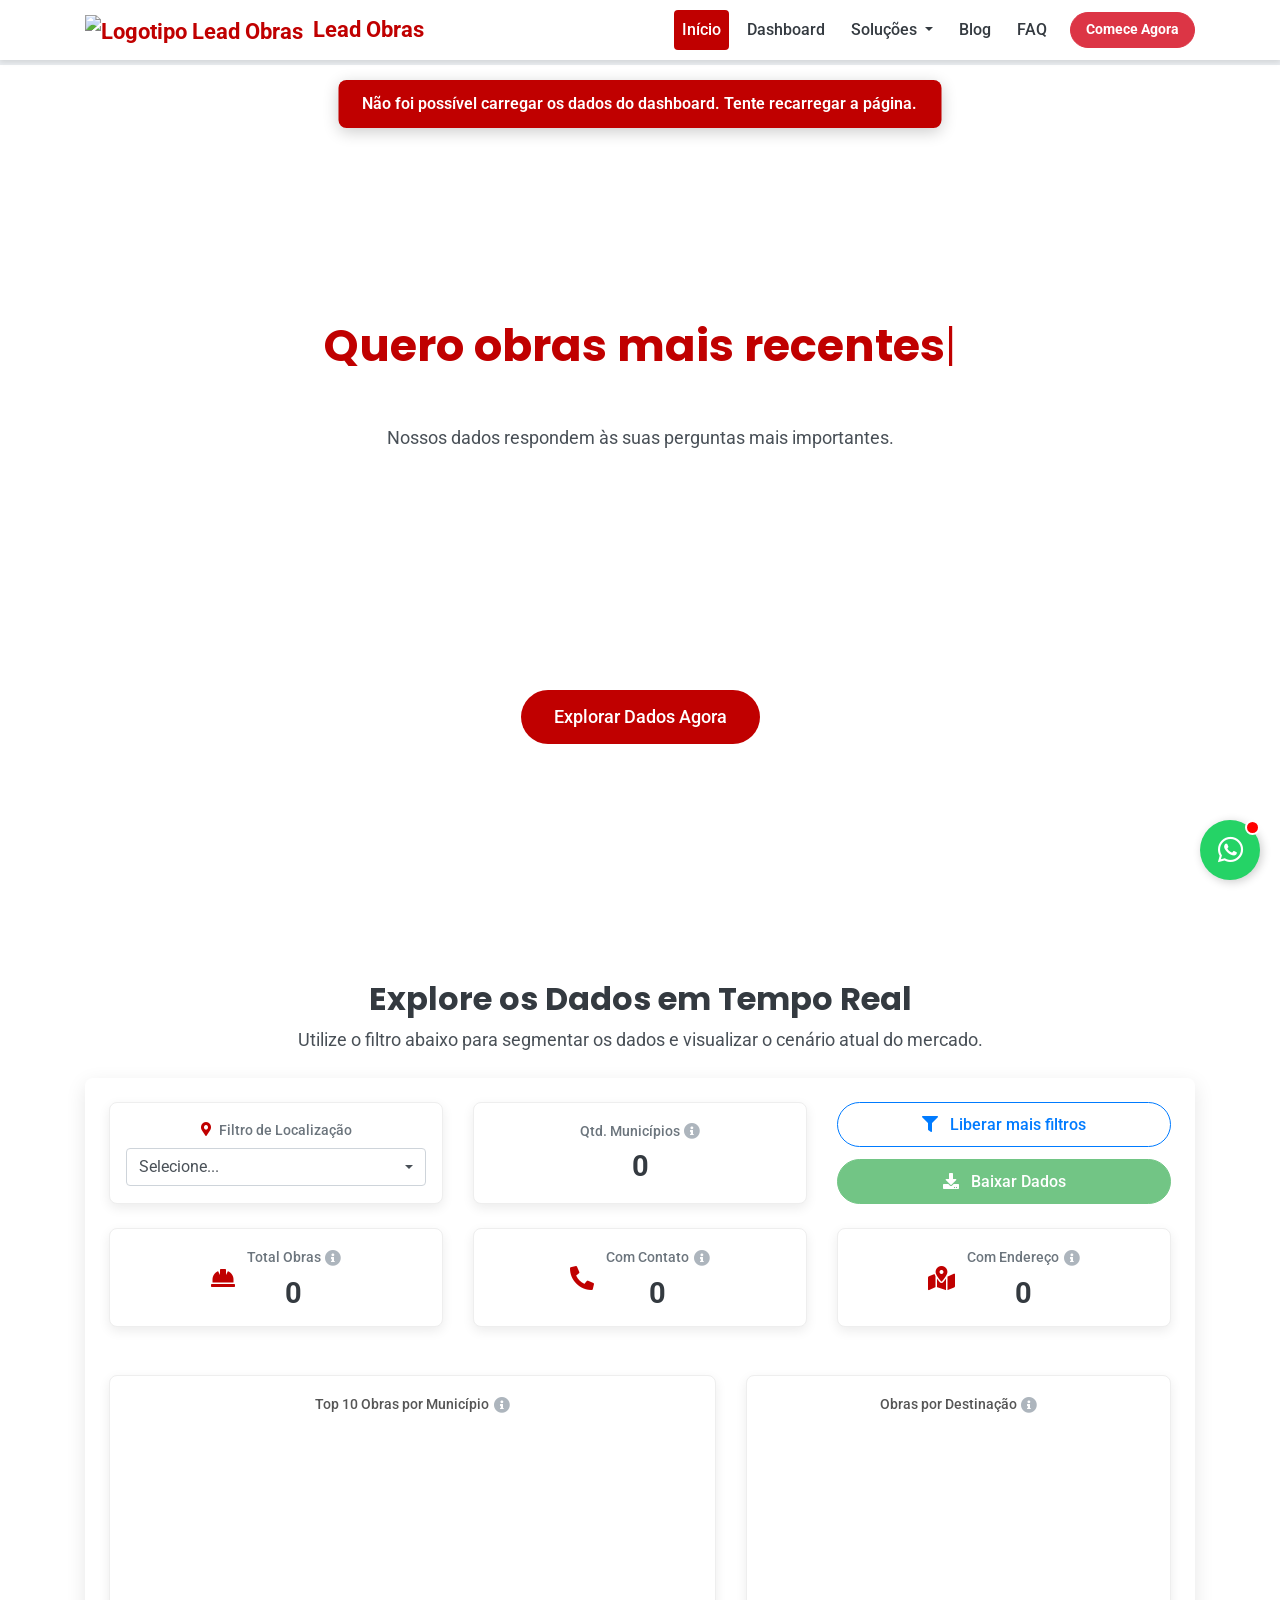
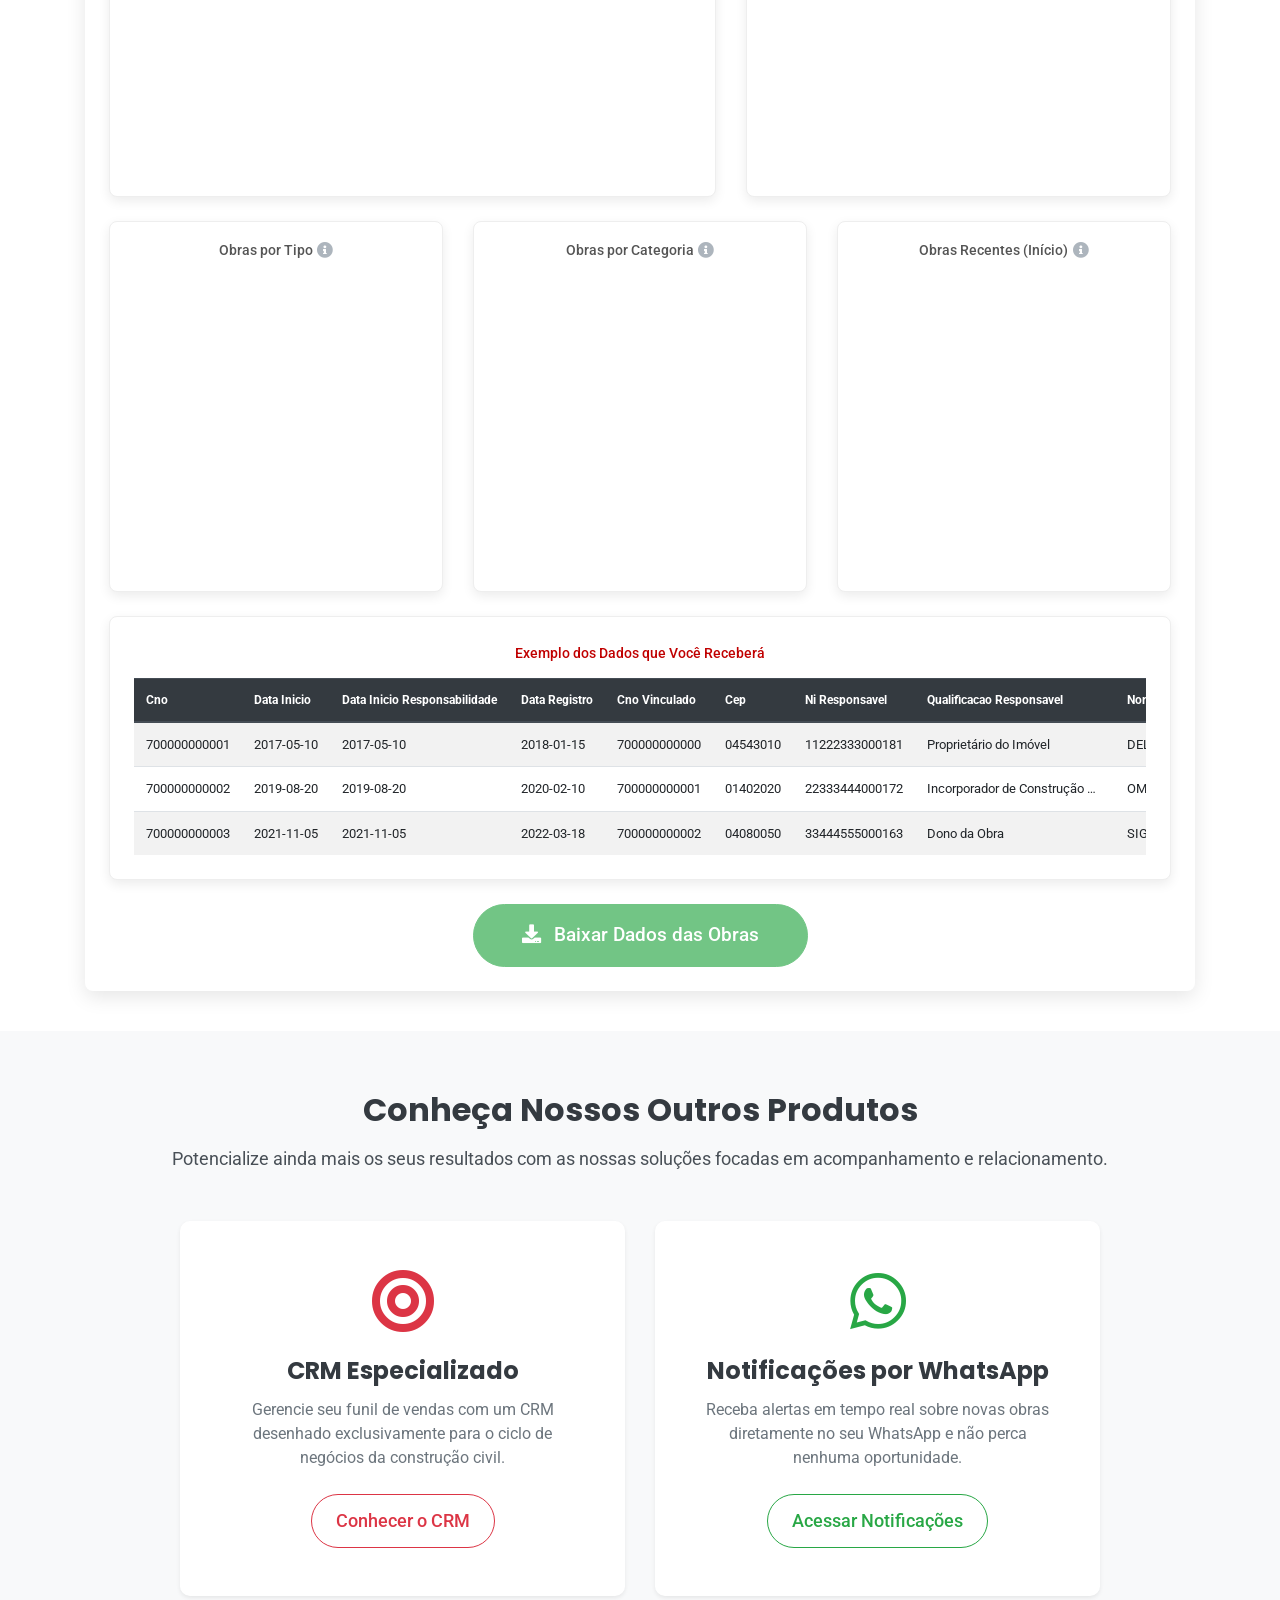
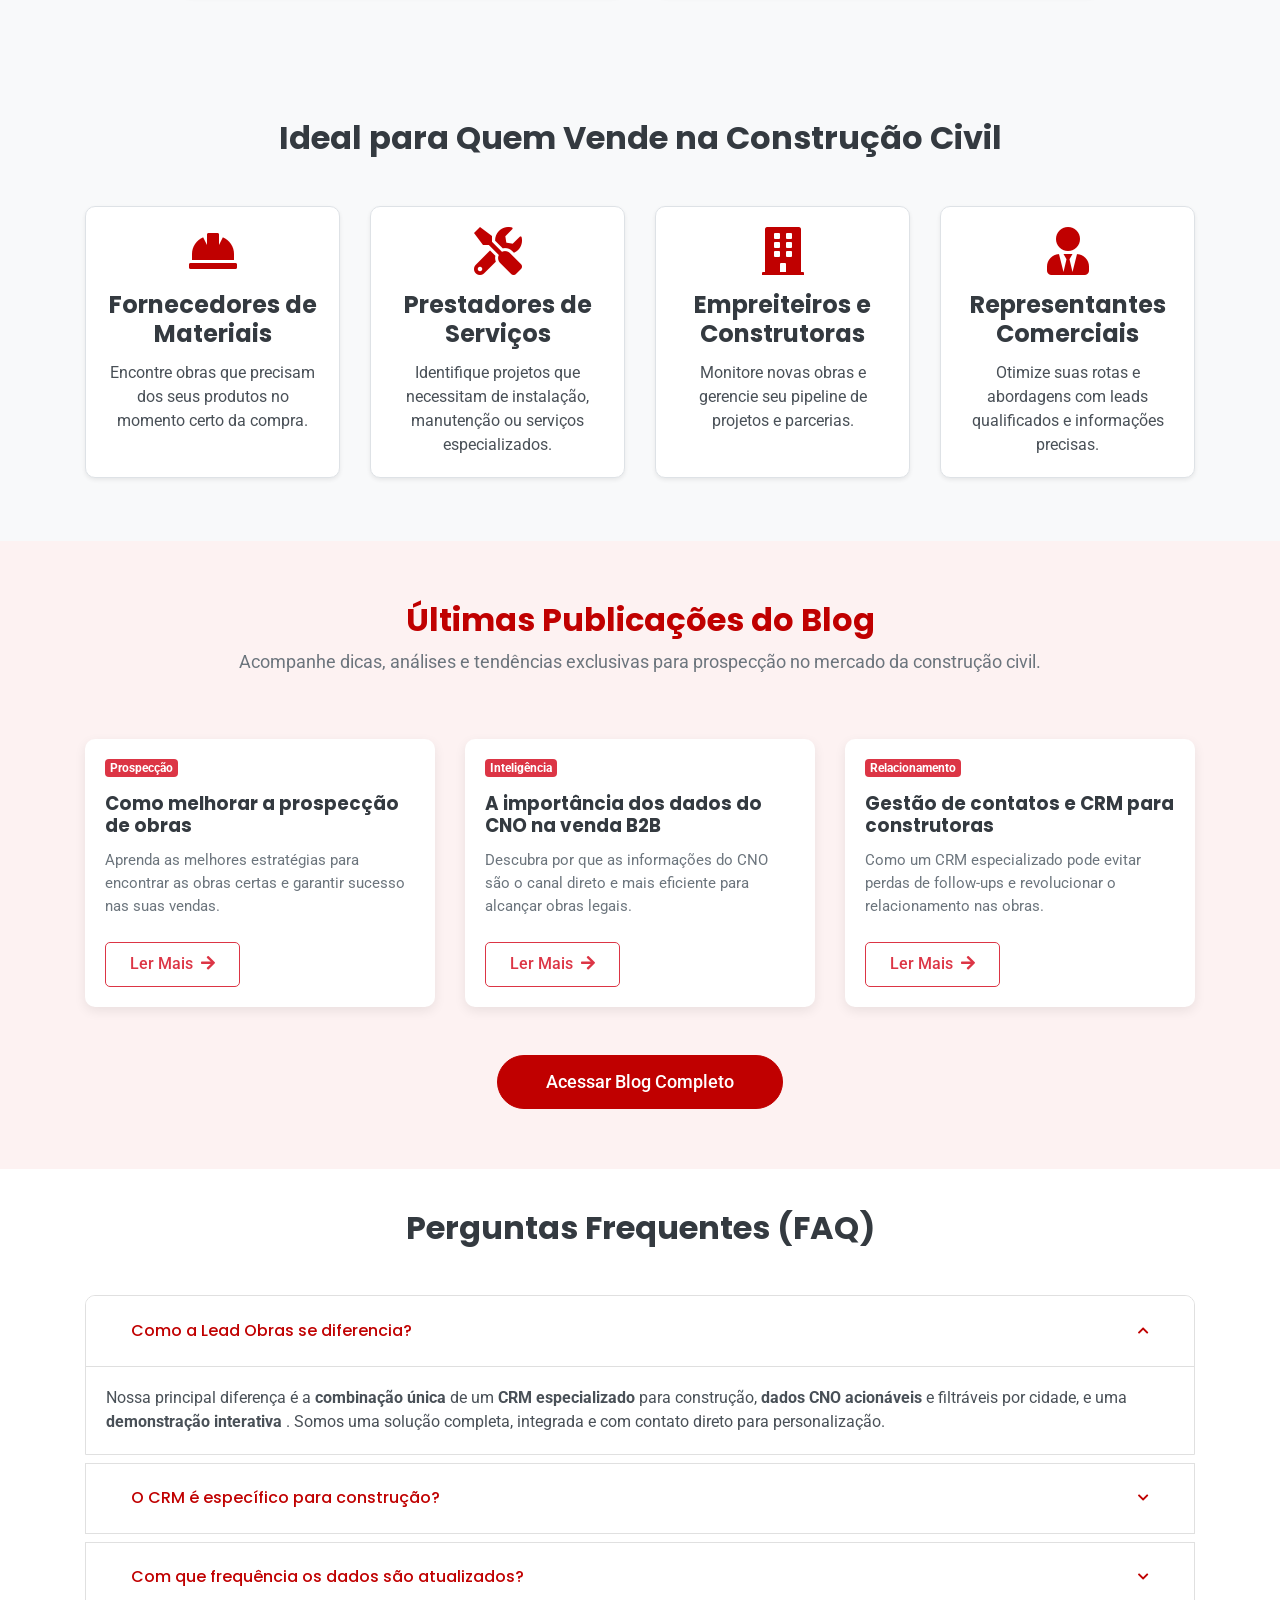
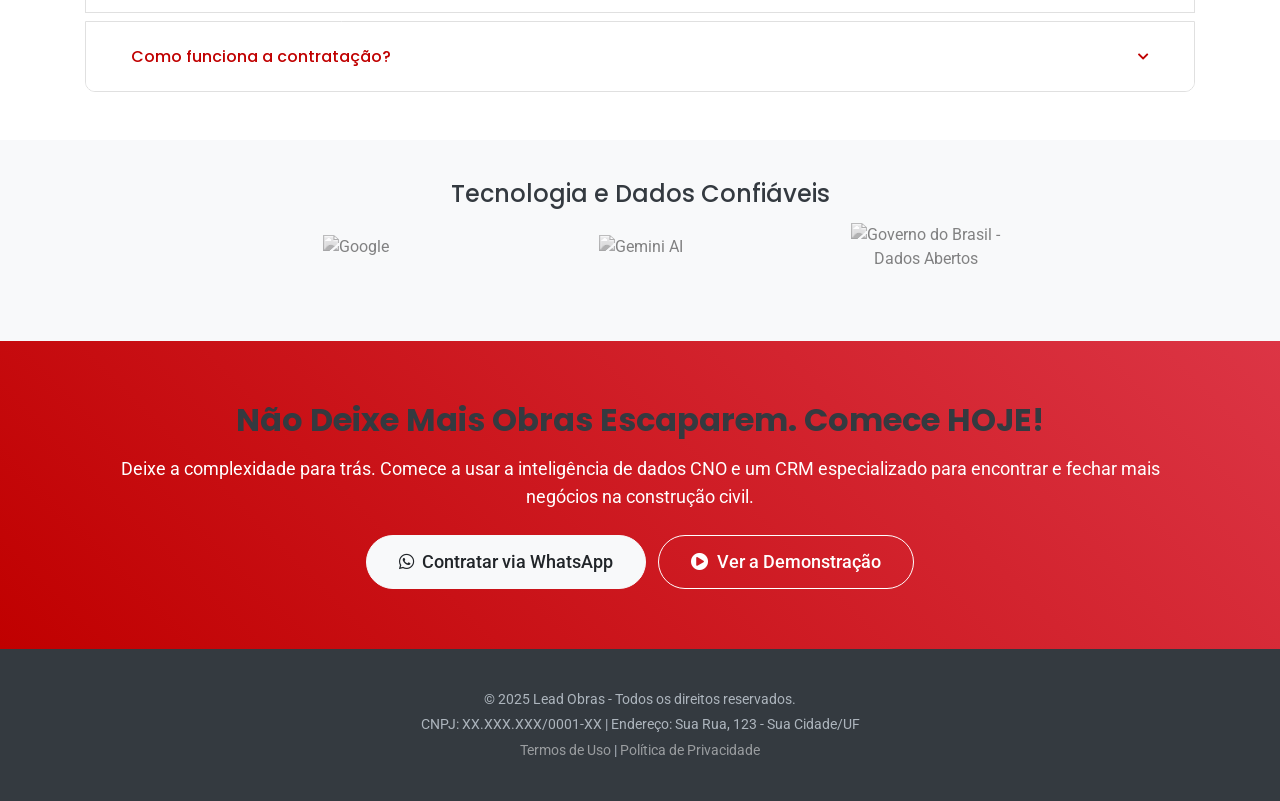
==== commit 4d65c664: "Fix Filters" ====
--- a/index.html
+++ b/index.html
@@ -172,6 +172,10 @@
         </div>
     </section>
     <main>
+        <!-- Alerta customizado (toast) usado pelo dashboard JS -->
+        <div id="custom-alert"
+            style="display:none; position:fixed; top:80px; left:50%; transform:translateX(-50%); z-index:9999; background:#c00000; color:#fff; padding:12px 24px; border-radius:8px; font-weight:600; box-shadow:0 4px 16px rgba(0,0,0,0.2); white-space:nowrap;">
+        </div>
         <section id="compre-leads">
             <div class="container">
                 <div class="text-center mb-4">
@@ -888,9 +892,9 @@
             </button>
         </div>
     </div>
-    <script src="https://code.jquery.com/jquery-3.5.1.slim.min.js">
+    <script src="https://code.jquery.com/jquery-3.5.1.min.js">
     </script>
-    <script src="https://cdn.jsdelivr.net/npm/@popperjs/core@2.9.2/dist/umd/popper.min.js">
+    <script src="https://cdn.jsdelivr.net/npm/popper.js@1.16.1/dist/umd/popper.min.js">
     </script>
     <script src="https://stackpath.bootstrapcdn.com/bootstrap/4.5.2/js/bootstrap.min.js">
     </script>
@@ -994,7 +998,9 @@
             const navbarHeight = parseInt(getComputedStyle(document.documentElement).getPropertyValue('--navbar-height')) || 60;
 
             navLinks.forEach(link => {
-                const section = document.querySelector(link.getAttribute('href'));
+                const href = link.getAttribute('href');
+                if (!href || href === '#') return; // skip bare-hash links (dropdown toggles)
+                const section = document.querySelector(href);
                 if (section) {
                     sections.push({ link: link, section: section });
                 }
@@ -1138,10 +1144,7 @@
 
         }); // Fim do DOMContentLoaded
     </script>
-    <script src="https://code.jquery.com/jquery-3.5.1.min.js">
-    </script>
-    <script src="https://cdn.jsdelivr.net/npm/popper.js@1.16.1/dist/umd/popper.min.js">
-    </script>
+    <!-- Chart.js e plugin de datalabels (necessários para o dashboard) -->
     <script src="https://cdn.jsdelivr.net/npm/chart.js@3.9.1">
     </script>
     <script src="https://cdn.jsdelivr.net/npm/chartjs-plugin-datalabels@2.2.0/dist/chartjs-plugin-datalabels.min.js">
@@ -1869,21 +1872,10 @@
                     const locationFilterBtn = document.getElementById('location-filter-btn');
                     const locationFilterMenu = document.getElementById('location-filter-menu');
 
-                    // --- Elementos do DOM (Filtro WhatsApp) ---
-                    const whatsappCidadeCountEl = document.getElementById('whatsapp-cidades-count');
-                    const whatsappPriceEl = document.getElementById('whatsapp-price');
-                    const whatsappPriceDisplay = document.querySelector('.whatsapp-purchase-bar .price-display');
-                    const btnWhatsappContratar = document.getElementById('btn-whatsapp-contratar');
-                    const whatsappWarningMessage = document.getElementById('whatsapp-warning-message');
-                    const whatsappLocationFilterList = document.getElementById('whatsapp-filter-list');
-                    const whatsappLocationFilterBtn = document.getElementById('whatsapp-filter-btn');
-                    const whatsappLocationFilterMenu = document.getElementById('whatsapp-filter-menu');
-                    const priceToggleWrapper = document.querySelector('.price-toggle-wrapper');
-
-                    // --- NOVO: Elementos do Switch ---
-                    const planToggleSwitch = document.getElementById('plan-toggle-switch');
-                    const monthlyLabel = document.getElementById('monthly-label');
-                    const annualLabel = document.getElementById('annual-label');
+                    // Nota: Filtro WhatsApp não existe nesta página (apenas em Dashboard_e_whatsapp.html)
+                    const whatsappLocationFilterList = null;
+                    const whatsappLocationFilterBtn = null;
+                    const whatsappLocationFilterMenu = null;
 
                     const btnMaisFiltros = document.getElementById('btn-mais-filtros');
                     if (btnMaisFiltros) {
@@ -1894,7 +1886,7 @@
                         });
                     }
 
-                    let cidadeChart, destinacaoChart, tipoChart, categoriaChart, recentesChart, whatsappRecentesChart;
+                    let cidadeChart, destinacaoChart, tipoChart, categoriaChart, recentesChart;
                     const chartColors = ['#c00000', '#495057', '#28a745', '#ffc107', '#17a2b8', '#6610f2', '#fd7e14'];
 
                     // --- Funções Utilitárias ---
@@ -2002,10 +1994,7 @@
                             type: 'bar', data: { labels: [], datasets: [{ data: [] }] }, options: recentesChartOptions
                         });
 
-                        let whatsappRecentesOptions = JSON.parse(JSON.stringify(recentesChartOptions));
-                        whatsappRecentesChart = new Chart(document.getElementById('whatsapp-recentes-chart').getContext('2d'), {
-                            type: 'bar', data: { labels: [], datasets: [{ data: [] }] }, options: whatsappRecentesOptions
-                        });
+                        // whatsapp-recentes-chart não existe nesta página
                     }
 
                     function normalizeText(text) {
@@ -2103,87 +2092,6 @@
                             }
                         });
 
-                        // --- CÁLCULO PARA OBRAS RECENTES (7 DIAS) ---
-                        let totalObras7Dias = 0;
-                        filteredData.forEach(item => {
-                            if (item.ContagemPorPeriodoInicio && item.ContagemPorPeriodoInicio.Ultimos7Dias) {
-                                totalObras7Dias += item.ContagemPorPeriodoInicio.Ultimos7Dias;
-                            }
-                        });
-                        // A regra só se aplica se alguma cidade for selecionada
-                        const maisDe150Leads = (selectedCidades.length > 0) && (totalObras7Dias > 150);
-
-
-                        // --- ATUALIZAÇÃO DA SEÇÃO WHATSAPP (NOVA LÓGICA DE PREÇO E MENSAGEM) ---
-                        const selectedCityCount = selectedCidades.length;
-
-                        if (maisDe150Leads) {
-                            // MODIFICADO: Esconde preço, toggle e botão, mostra mensagem
-                            if (priceToggleWrapper) priceToggleWrapper.style.display = 'none'; // Oculta o wrapper
-                            btnWhatsappContratar.style.display = 'none';
-                            whatsappWarningMessage.style.display = 'block';
-
-                            // Garante que o botão esteja "disabled" logicamente para o listener
-                            if (!btnWhatsappContratar.classList.contains('disabled')) {
-                                btnWhatsappContratar.classList.add('disabled');
-                                btnWhatsappContratar.setAttribute('aria-disabled', 'true');
-                            }
-
-                        } else {
-                            // MODIFICADO: Mostra preço, toggle e botão, esconde mensagem (lógica normal)
-                            if (priceToggleWrapper) priceToggleWrapper.style.display = 'flex'; // Mostra o wrapper
-                            btnWhatsappContratar.style.display = 'block'; // 'block' se adapta bem ao flex-column em mobile
-                            whatsappWarningMessage.style.display = 'none';
-
-                            // --- LÓGICA DE PREÇO ATUALIZADA (REQUISIÇÕES 3 e 4) ---
-                            let monthlyPrice;
-                            if (selectedCityCount === 0) {
-                                monthlyPrice = 0; // REQUISIÇÃO 4: Preço 0 se nada selecionado
-                            } else if (selectedCityCount <= 6) {
-                                monthlyPrice = 29.99; // Preço para 1-6 cidades
-                            } else {
-                                monthlyPrice = 29.99 + ((selectedCityCount - 6) * 5);
-                            }
-
-                            // NOVO: Aplicar teto de R$ 159,90
-                            if (monthlyPrice > 159.90) {
-                                monthlyPrice = 159.90;
-                            }
-
-                            // REQUISIÇÃO 3: Aplicar desconto do switch
-                            const isAnnual = planToggleSwitch.checked;
-                            let displayPrice = monthlyPrice;
-
-                            if (isAnnual && monthlyPrice > 0) {
-                                // MODIFICADO: Calcula o preço total anual (mensal * 12 * desconto de 15%)
-                                displayPrice = (monthlyPrice * 12) * 0.85; // 15% desconto
-                            }
-
-                            // REQUISIÇÃO 2: Atualizar período e REQUISIÇÃO 4: Formatar 0,00
-                            const pricePeriodSpan = document.querySelector('.price-display .price-period');
-                            if (pricePeriodSpan) {
-                                pricePeriodSpan.textContent = isAnnual ? '/Ano' : '/Mês';
-                            }
-
-                            const whatsappPriceString = displayPrice > 0 ? displayPrice.toFixed(2).replace('.', ',') : '0,00';
-                            whatsappPriceEl.textContent = whatsappPriceString;
-                            // --- FIM DA LÓGICA DE PREÇO ---
-
-
-                            if (selectedCityCount > 0) {
-                                if (btnWhatsappContratar.classList.contains('disabled')) {
-                                    btnWhatsappContratar.classList.remove('disabled');
-                                    btnWhatsappContratar.removeAttribute('aria-disabled');
-                                }
-                            } else {
-                                if (!btnWhatsappContratar.classList.contains('disabled')) {
-                                    btnWhatsappContratar.classList.add('disabled');
-                                    btnWhatsappContratar.setAttribute('aria-disabled', 'true');
-                                }
-                            }
-                        }
-                        // --- FIM DA ATUALIZAÇÃO WHATSAPP ---
-
                         // Atualização dos Gráficos
                         updateCidadeChart(filteredData);
                         updateDoughnutChart(destinacaoChart, aggregateData(filteredData, 'Destinação'));
@@ -2191,9 +2099,8 @@
                         updateBarChart(categoriaChart, aggregateData(filteredData, 'Categorias'));
                         updateRecentesChart(filteredData);
 
-                        // Atualiza o texto de AMBOS os botões de filtro
+                        // Atualiza o texto do botão de filtro principal
                         updateFilterButtonText(locationFilterList, locationFilterBtn);
-                        updateFilterButtonText(whatsappLocationFilterList, whatsappLocationFilterBtn);
                     }
 
                     // Atualiza o texto de UM botão de filtro
@@ -2213,6 +2120,7 @@
 
                     // Função de sincronização: copia o estado do sourceList para o targetList
                     function syncFilters(sourceList, targetList) {
+                        if (!sourceList || !targetList) return; // One of the filter lists doesn't exist on this page
                         const sourcePrefix = sourceList.id === 'location-filter-list' ? 'main' : 'whatsapp';
                         const targetPrefix = targetList.id === 'location-filter-list' ? 'main' : 'whatsapp';
 
@@ -2444,30 +2352,31 @@
                         recentesChart.options.scales.x.max = niceMaxValue;
                         recentesChart.update();
 
-                        // Atualiza o gráfico da seção WhatsApp
-                        if (whatsappRecentesChart) {
-                            whatsappRecentesChart.data.labels = labels;
-                            const datasetWhatsapp = whatsappRecentesChart.data.datasets[0];
-                            datasetWhatsapp.data = dataValues;
-                            datasetWhatsapp.backgroundColor = chartColors[1];
-                            whatsappRecentesChart.options.scales.x.max = niceMaxValue;
-                            whatsappRecentesChart.update();
-                        }
+                        // whatsapp-recentes-chart não existe nesta página
                     }
 
                     // --- Inicialização ---
                     initCharts();
 
-                    // Popula AMBOS os filtros
+                    // Popula o filtro principal
                     populateLocationFilter(locationFilterList, 'main');
-                    populateLocationFilter(whatsappLocationFilterList, 'whatsapp');
+
+                    // Popula o filtro WhatsApp apenas se o elemento existir na página
+                    if (whatsappLocationFilterList) {
+                        populateLocationFilter(whatsappLocationFilterList, 'whatsapp');
+                    }
 
                     // Adiciona os event listeners
                     locationFilterMenu.addEventListener('click', (e) => handleFilterClick(e, locationFilterList, whatsappLocationFilterList));
-                    whatsappLocationFilterMenu.addEventListener('click', (e) => handleFilterClick(e, whatsappLocationFilterList, locationFilterList));
+                    if (whatsappLocationFilterMenu) {
+                        whatsappLocationFilterMenu.addEventListener('click', (e) => handleFilterClick(e, whatsappLocationFilterList, locationFilterList));
+                    }
 
                     document.getElementById('location-filter-search').addEventListener('input', (e) => handleSearch(e, locationFilterList));
-                    document.getElementById('whatsapp-filter-search').addEventListener('input', (e) => handleSearch(e, whatsappLocationFilterList));
+                    const whatsappFilterSearch = document.getElementById('whatsapp-filter-search');
+                    if (whatsappFilterSearch) {
+                        whatsappFilterSearch.addEventListener('input', (e) => handleSearch(e, whatsappLocationFilterList));
+                    }
 
                     // Carrega o estado inicial do dashboard
                     updateDashboard();
@@ -2478,22 +2387,7 @@
                     });
 
 
-                    // --- NOVO: Event Listener para o Switch de Plano (WHATSAPP) ---
-                    if (planToggleSwitch) {
-                        planToggleSwitch.addEventListener('change', function () {
-                            // Atualiza cores dos labels
-                            if (this.checked) { // Anual
-                                monthlyLabel.style.color = '#6c757d';
-                                annualLabel.style.color = '#343a40';
-                            } else { // Mensal
-                                monthlyLabel.style.color = '#343a40';
-                                annualLabel.style.color = '#6c757d';
-                            }
-
-                            // Roda o updateDashboard para recalcular o preço e atualizar o texto /Mês /Ano
-                            updateDashboard();
-                        });
-                    }
+                    // Switch de plano WhatsApp não existe nesta página (apenas em Dashboard_e_whatsapp.html)
 
 
                     // --- LÓGICA DO MODAL DE CHECKOUT (REFEITA PARA 2 PASSOS) ---
@@ -2908,29 +2802,7 @@
                     // --- FIM DA LÓGICA DO MODAL DE CHECKOUT ---
 
 
-                    // Botão "Contratar Agora" (Seção WhatsApp) - Lógica de Alerta
-                    if (btnWhatsappContratar) {
-                        btnWhatsappContratar.addEventListener('click', function (e) {
-                            e.preventDefault();
-                            const isDisabled = e.currentTarget.classList.contains('disabled');
-
-                            if (isDisabled) {
-                                showCustomAlert("Selecione pelo menos uma cidade para contratar.");
-                                return;
-                            }
-
-                            // MODIFICADO: Passa o 'whatsappLocationFilterList' como argumento
-                            const { citiesText, count } = getWhatsappSelectionDetails(whatsappLocationFilterList);
-                            const currentWhatsappPrice = whatsappPriceEl.textContent;
-                            const isAnnual = planToggleSwitch.checked;
-                            const planType = isAnnual ? "Anual" : "Mensal";
-
-                            const message = `Olá! Tenho interesse no serviço de Notificação por WhatsApp.\n\nPlano: ${planType}\nCidades Selecionadas: ${count}\nValor: R$ ${currentWhatsappPrice}\n\nDetalhes: ${citiesText}`;
-
-                            const whatsappUrl = `https://wa.me/${WHATSAPP_NUMBER}?text=${encodeURIComponent(message)}`;
-                            window.open(whatsappUrl, '_blank');
-                        });
-                    }
+                    // Botão "Contratar Agora" (Seção WhatsApp) não existe nesta página
 
                     // Função auxiliar para pegar detalhes da seleção (Usada pelo WhatsApp e Checkout)
                     // MODIFICADO: Função agora aceita o listElement (o <ul>) como argumento
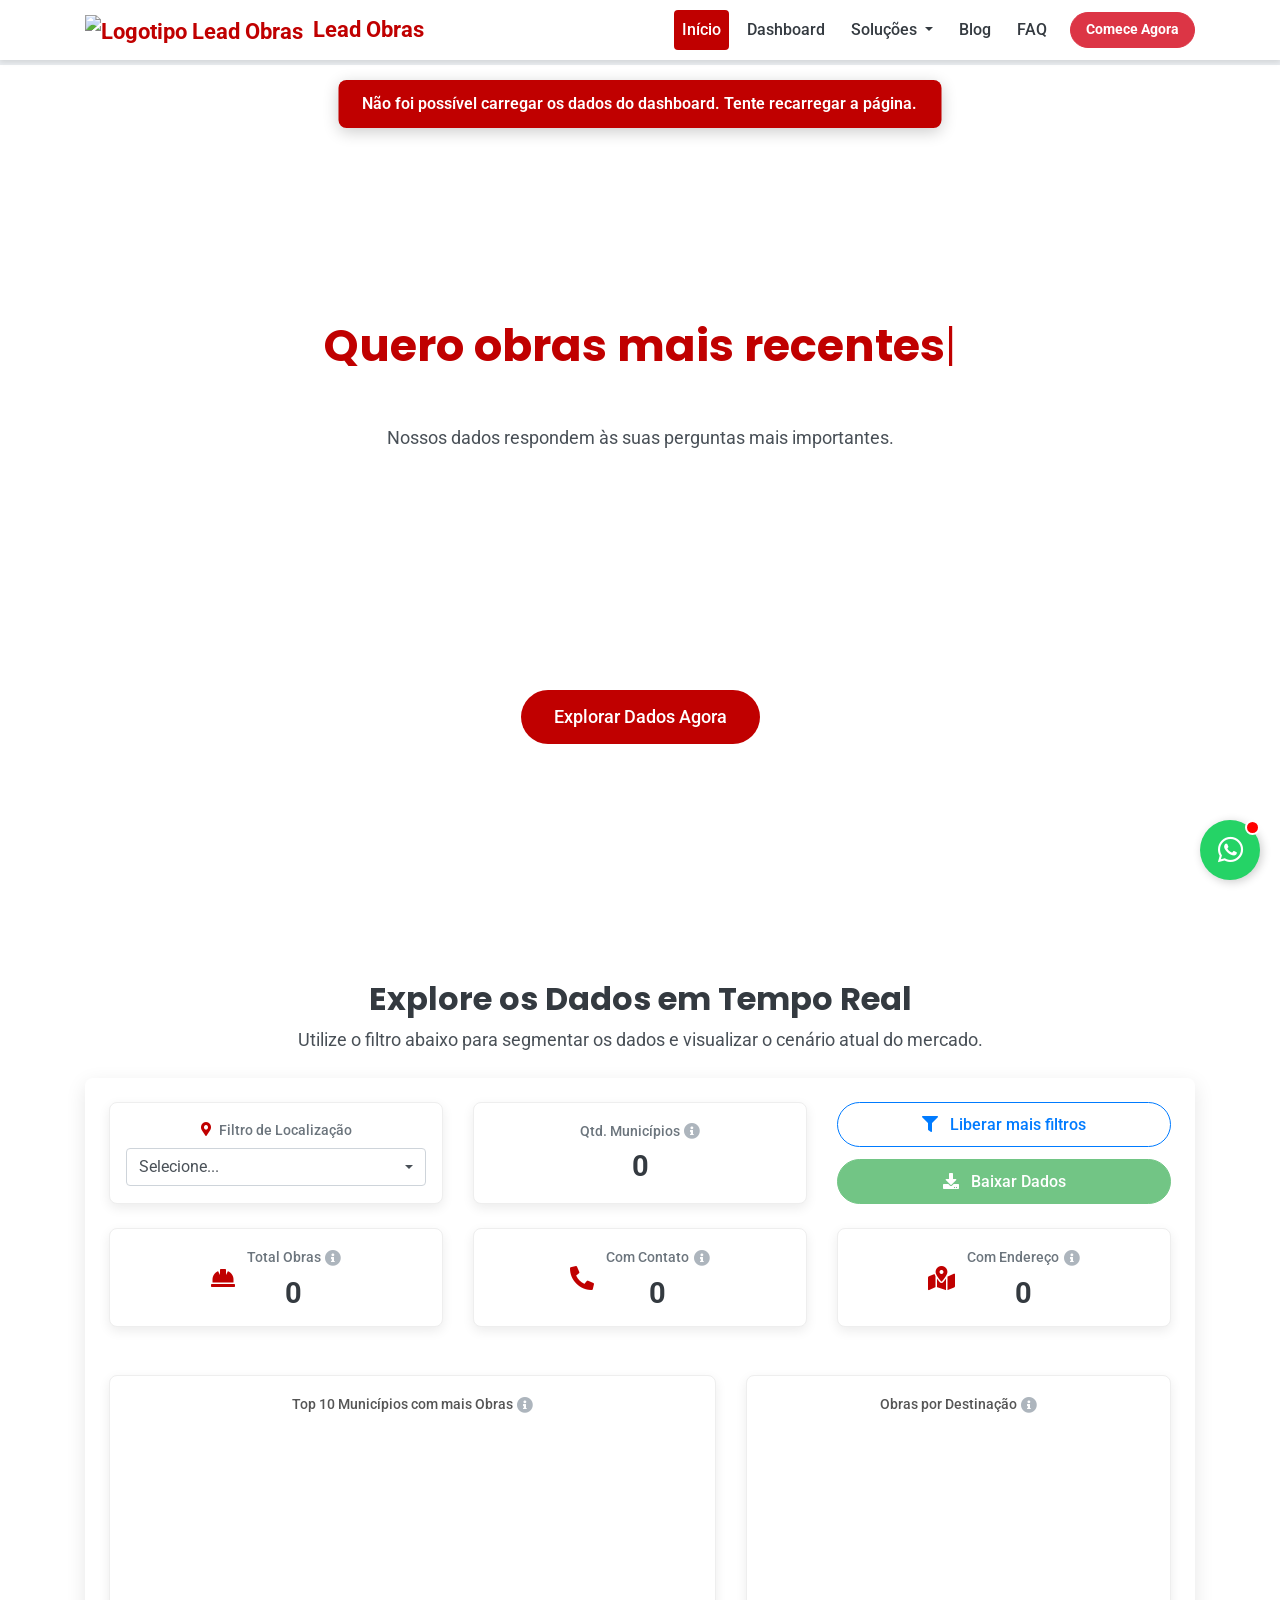
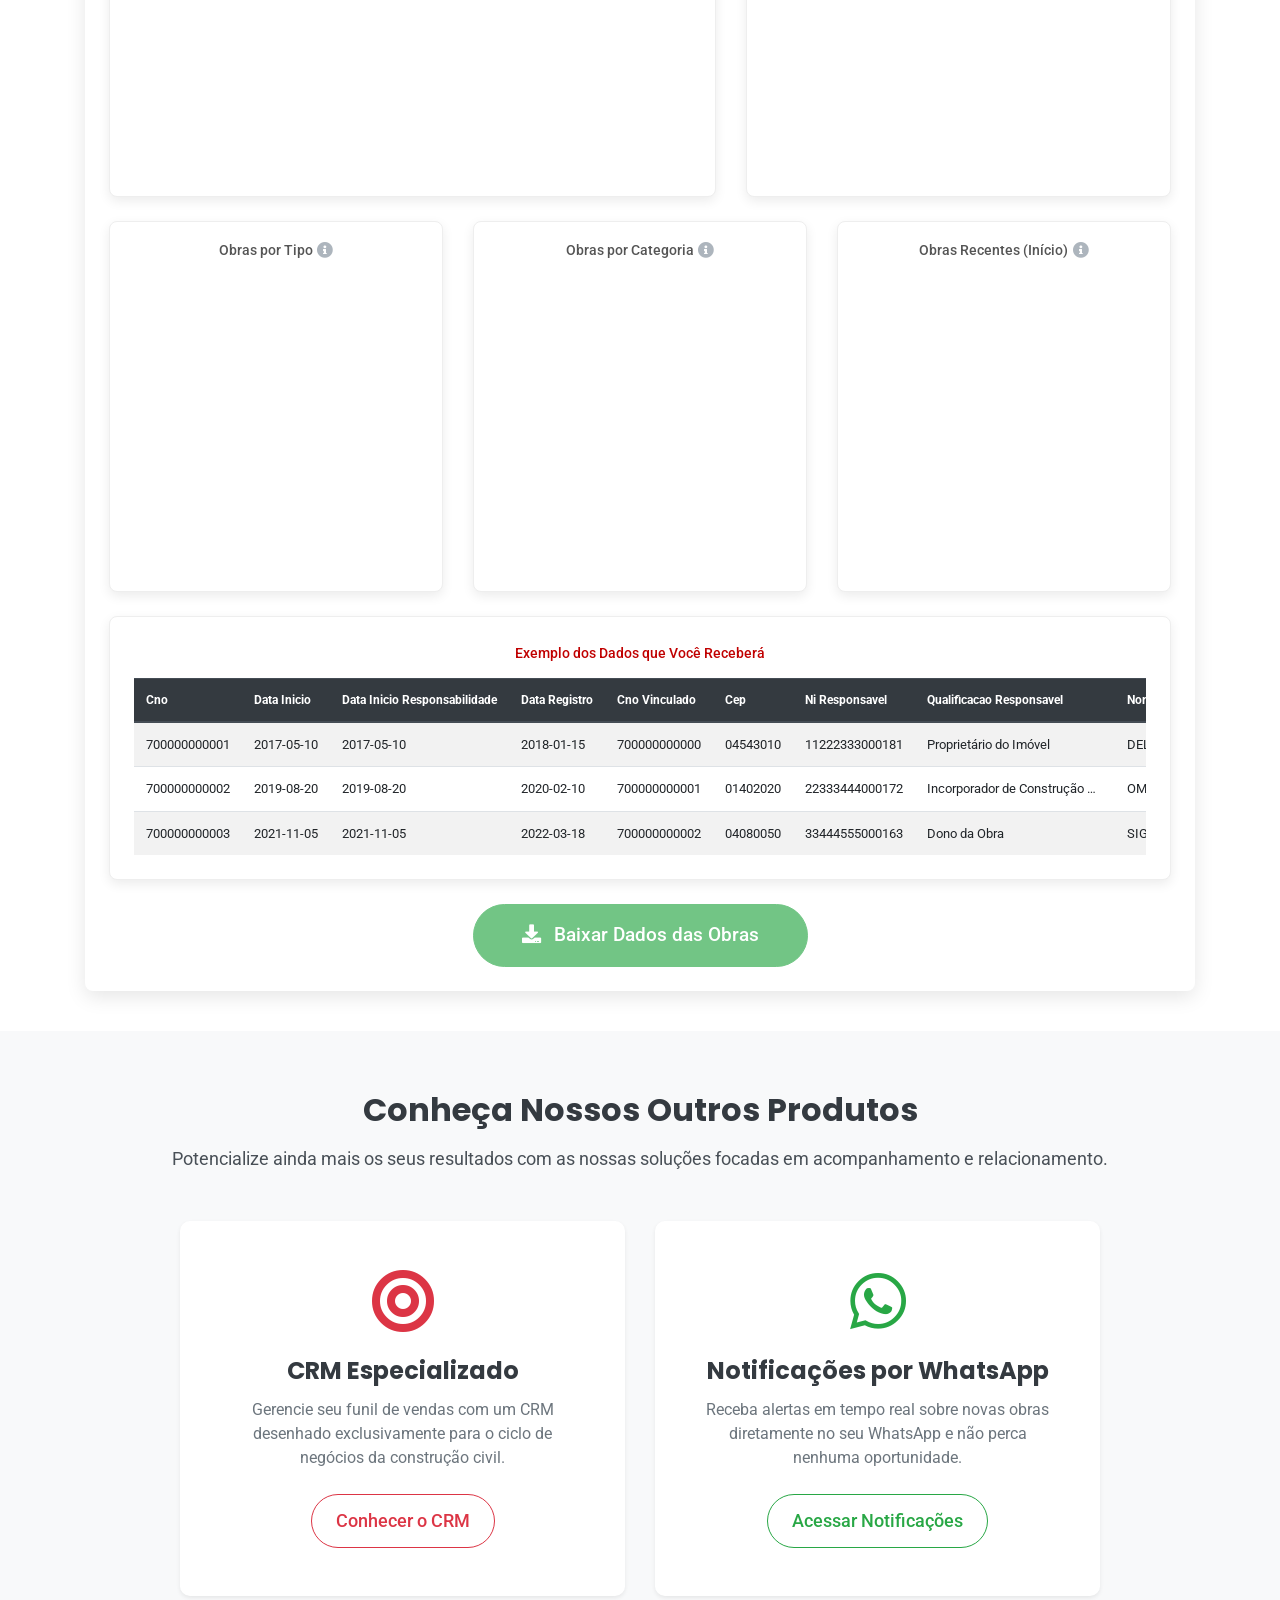
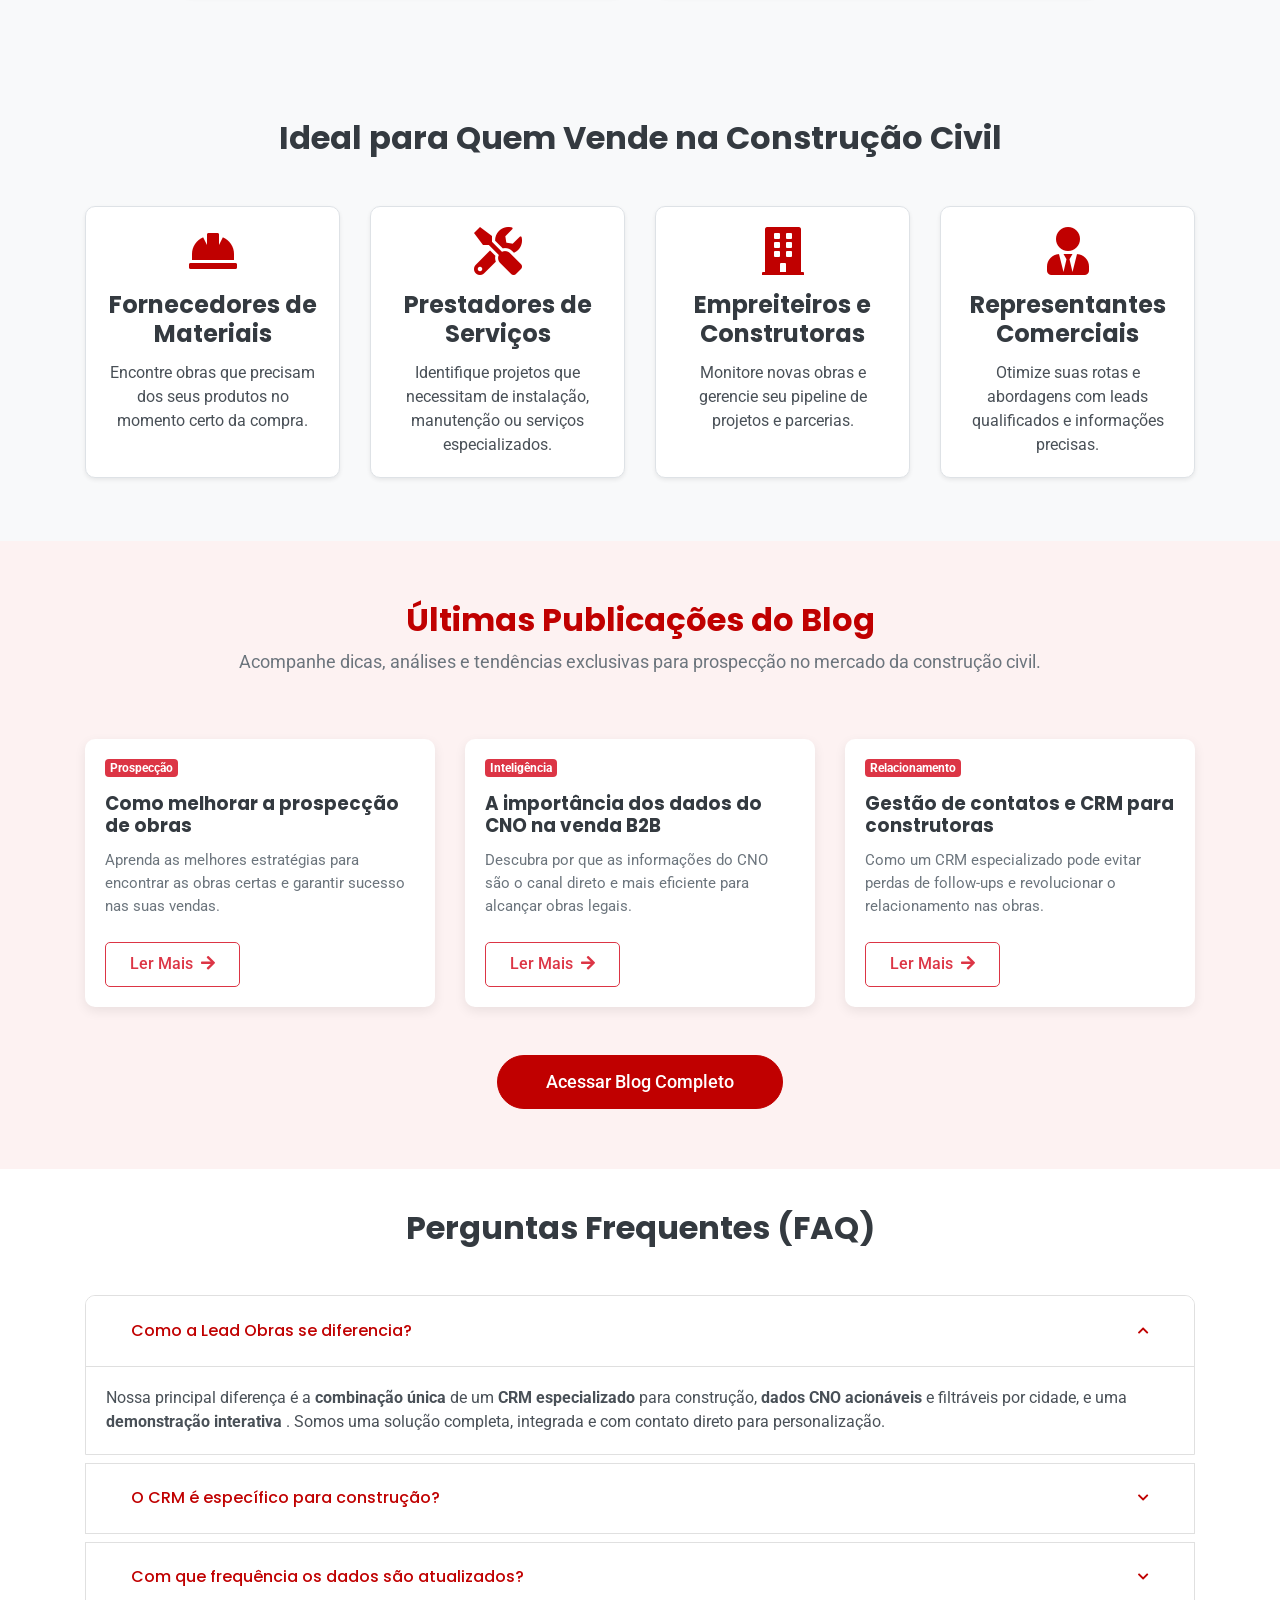
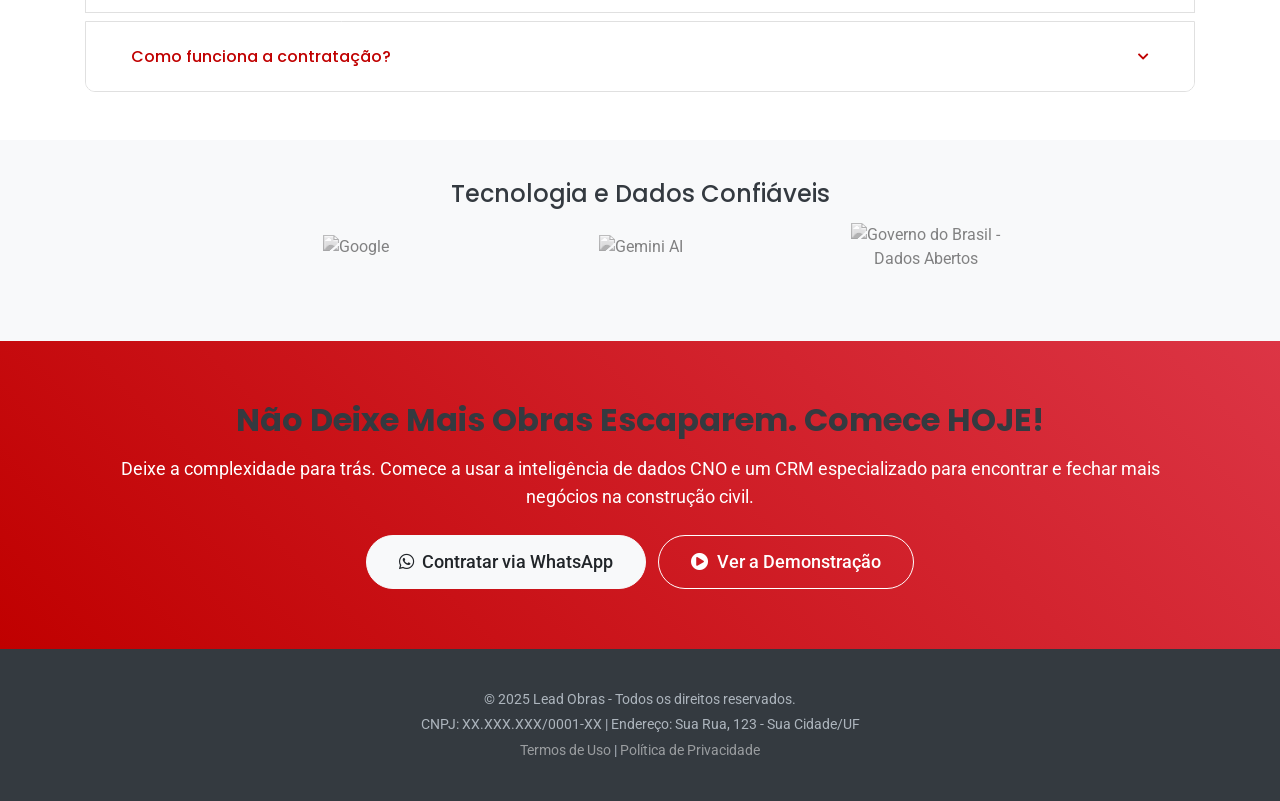
==== commit 29cb09c6: "Fix price for one extraction" ====
--- a/index.html
+++ b/index.html
@@ -265,7 +265,7 @@
                                         <div class="title">
                                             Total Obras
                                             <i class="fas fa-info-circle info-popover-trigger"
-                                                data-content="Soma de todas as obras (ativas, paralisadas, etc.) que correspondem aos filtros selecionados."
+                                                data-content="Soma de todas as obras ATIVAS que correspondem aos Municipios selecionados."
                                                 data-placement="top" data-toggle="popover" tabindex="0"
                                                 title="Total de Obras">
                                             </i>
@@ -328,7 +328,7 @@
                         <div class="col-lg-7 mb-4 mb-lg-0">
                             <div class="chart-card">
                                 <h5>
-                                    Top 10 Obras por Munic&iacute;pio
+                                    Top 10 Munic&iacute;pios com mais Obras
                                     <i class="fas fa-info-circle info-popover-trigger"
                                         data-content="Exibe os 10 munic&iacute;pios com o maior n&uacute;mero de obras, com base nos filtros aplicados."
                                         data-placement="top" data-toggle="popover" tabindex="0"
@@ -364,7 +364,7 @@
                                 <h5>
                                     Obras por Tipo
                                     <i class="fas fa-info-circle info-popover-trigger"
-                                        data-content="Divide as obras pelo material de constru&ccedil;&atilde;o principal (ex: Alvenaria, Madeira, Mista). Mostra os 7 principais."
+                                        data-content="Divide as obras pelo material de constru&ccedil;&atilde;o principal (ex: Alvenaria, Madeira, Mista)."
                                         data-placement="top" data-toggle="popover" tabindex="0" title="Obras por Tipo">
                                     </i>
                                 </h5>
@@ -379,7 +379,7 @@
                                 <h5>
                                     Obras por Categoria
                                     <i class="fas fa-info-circle info-popover-trigger"
-                                        data-content="Classifica as obras pela sua natureza (ex: Obra Nova, Reforma, Acr&eacute;scimo). Mostra as 7 principais."
+                                        data-content="Classifica as obras pela sua natureza (ex: Obra Nova, Reforma, Acr&eacute;scimo)."
                                         data-placement="top" data-toggle="popover" tabindex="0"
                                         title="Obras por Categoria">
                                     </i>
@@ -1174,10 +1174,9 @@
                             <div class="form-group">
                                 <strong>
                                     Gostaria de usar nosso CRM para trabalhar com a sua equipe?
-                                    <a class="text-danger" href="#"
+                                    <a class="text-danger" href="crm.html"
                                         style="font-weight: 500; text-decoration: underline;">
-                                        Teste
-                                        aqui
+                                        Teste aqui
                                     </a>
                                 </strong>
                                 <div class="form-check form-check-inline">
@@ -1824,7 +1823,7 @@
             // NOVO: Salva o step atual do modal
             let currentCheckoutStep = '#step1-options';
 
-            const CRM_PRICE = 209.99;
+            const CRM_PRICE = 259.99;
             const API_PRICE = 1499.99;
             const ONCE_OFF_PRICE = 349.99;
             const PER_OBRA_PRICE = 0.10;
@@ -1880,7 +1879,7 @@
                     const btnMaisFiltros = document.getElementById('btn-mais-filtros');
                     if (btnMaisFiltros) {
                         btnMaisFiltros.addEventListener('click', function () {
-                            const message = "Quero contratar o projeto de segmentação de Obras";
+                            const message = "Quero contratar a Consultoria em segmentação de Obras para obter acesso ao banco de dados completo e segmentado por filtros avançados por R$ 899,90 por Mês. Podendo extrair até 10.000 obras por mês, com atualização semanal. Quais são os próximos passos?";
                             const whatsappUrl = `https://wa.me/${WHATSAPP_NUMBER}?text=${encodeURIComponent(message)}`;
                             window.open(whatsappUrl, '_blank');
                         });
@@ -2603,11 +2602,21 @@
                             } else { // delivery === 'excel'
                                 currentCheckoutPlanDetails.type = "Excel/CSV";
                                 if (frequency === 'once') {
-                                    price = ONCE_OFF_PRICE;
+                                    // Preço fixo por faixa de quantidade de obras
+                                    if (totalObrasCheckout > 800000) {
+                                        price = 4599.90;
+                                    } else if (totalObrasCheckout > 500000) {
+                                        price = 2499.90;
+                                    } else if (totalObrasCheckout > 100000) {
+                                        price = 1499.90;
+                                    } else if (totalObrasCheckout > 10000) {
+                                        price = 899.90;
+                                    } else {
+                                        price = ONCE_OFF_PRICE;
+                                    }
                                     frequencyText = "pagamento único";
                                     currentCheckoutPlanDetails.frequencyLabel = "Única";
                                 } else { // weekly or monthly
-                                    // === INÍCIO DA MODIFICAÇÃO: Nova regra de preço ===
                                     let basePriceMonthly = 0;
                                     if (totalObrasCheckout <= 5000) {
                                         basePriceMonthly = 149.99;
@@ -2616,7 +2625,6 @@
                                     } else { // > 15000
                                         basePriceMonthly = 599.99;
                                     }
-
                                     if (frequency === 'weekly') {
                                         price = basePriceMonthly + 100.00;
                                         currentCheckoutPlanDetails.frequencyLabel = 'Semanal';
@@ -2624,9 +2632,7 @@
                                         price = basePriceMonthly;
                                         currentCheckoutPlanDetails.frequencyLabel = 'Mensal';
                                     }
-
                                     frequencyText = "por mês";
-                                    // === FIM DA MODIFICAÇÃO ===
                                 }
                             }
                         }
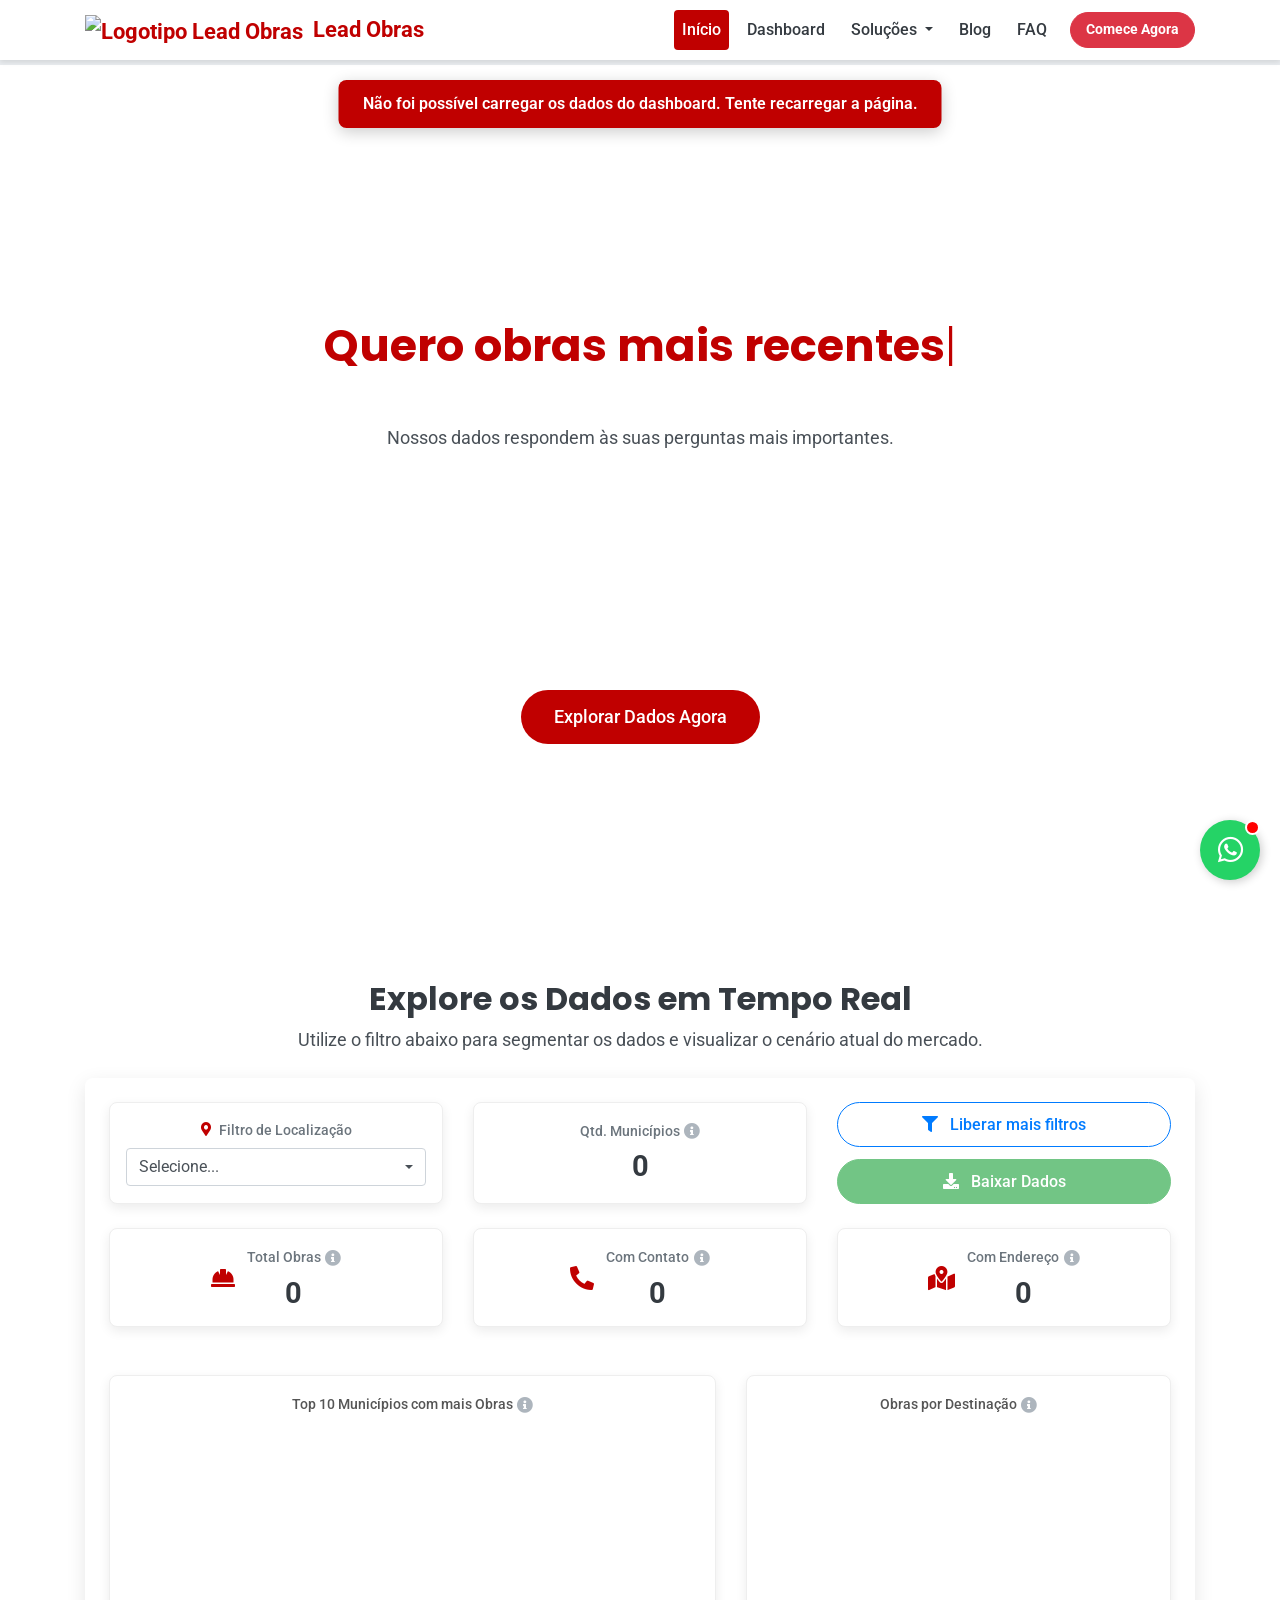
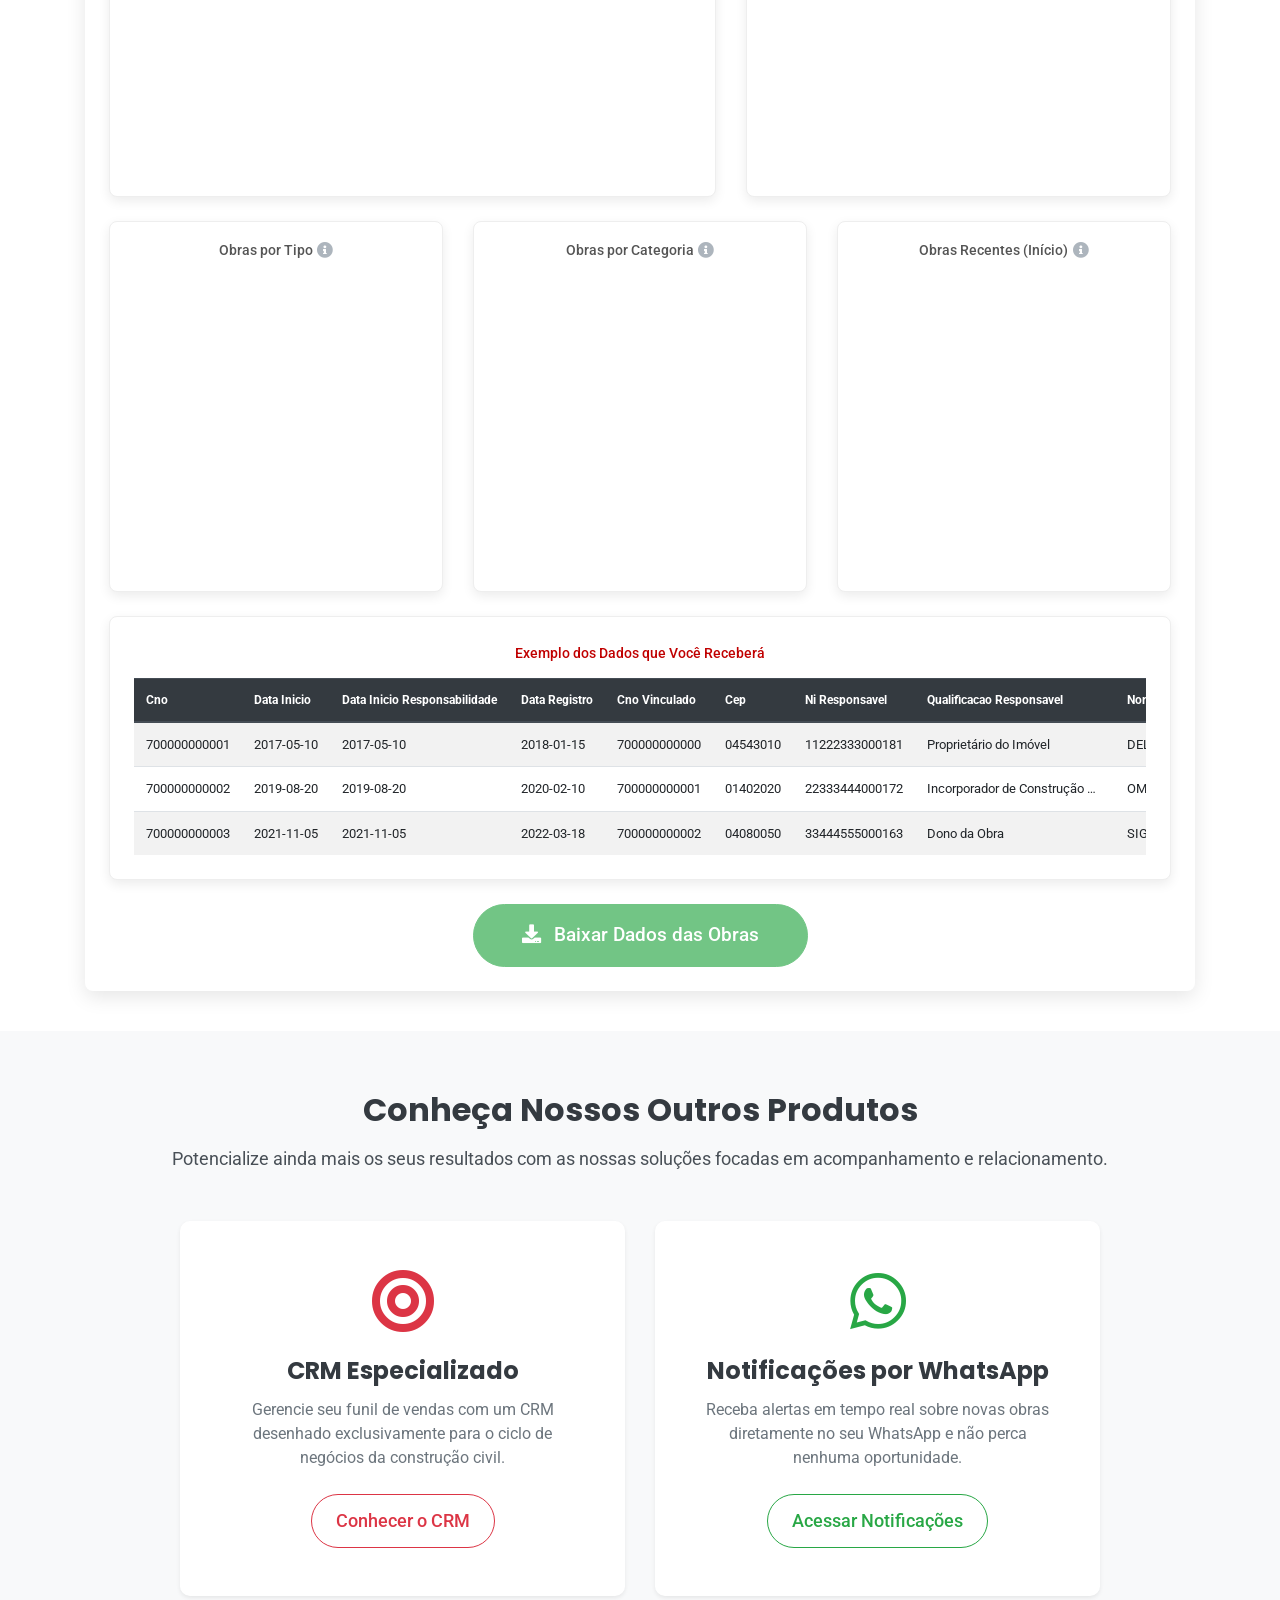
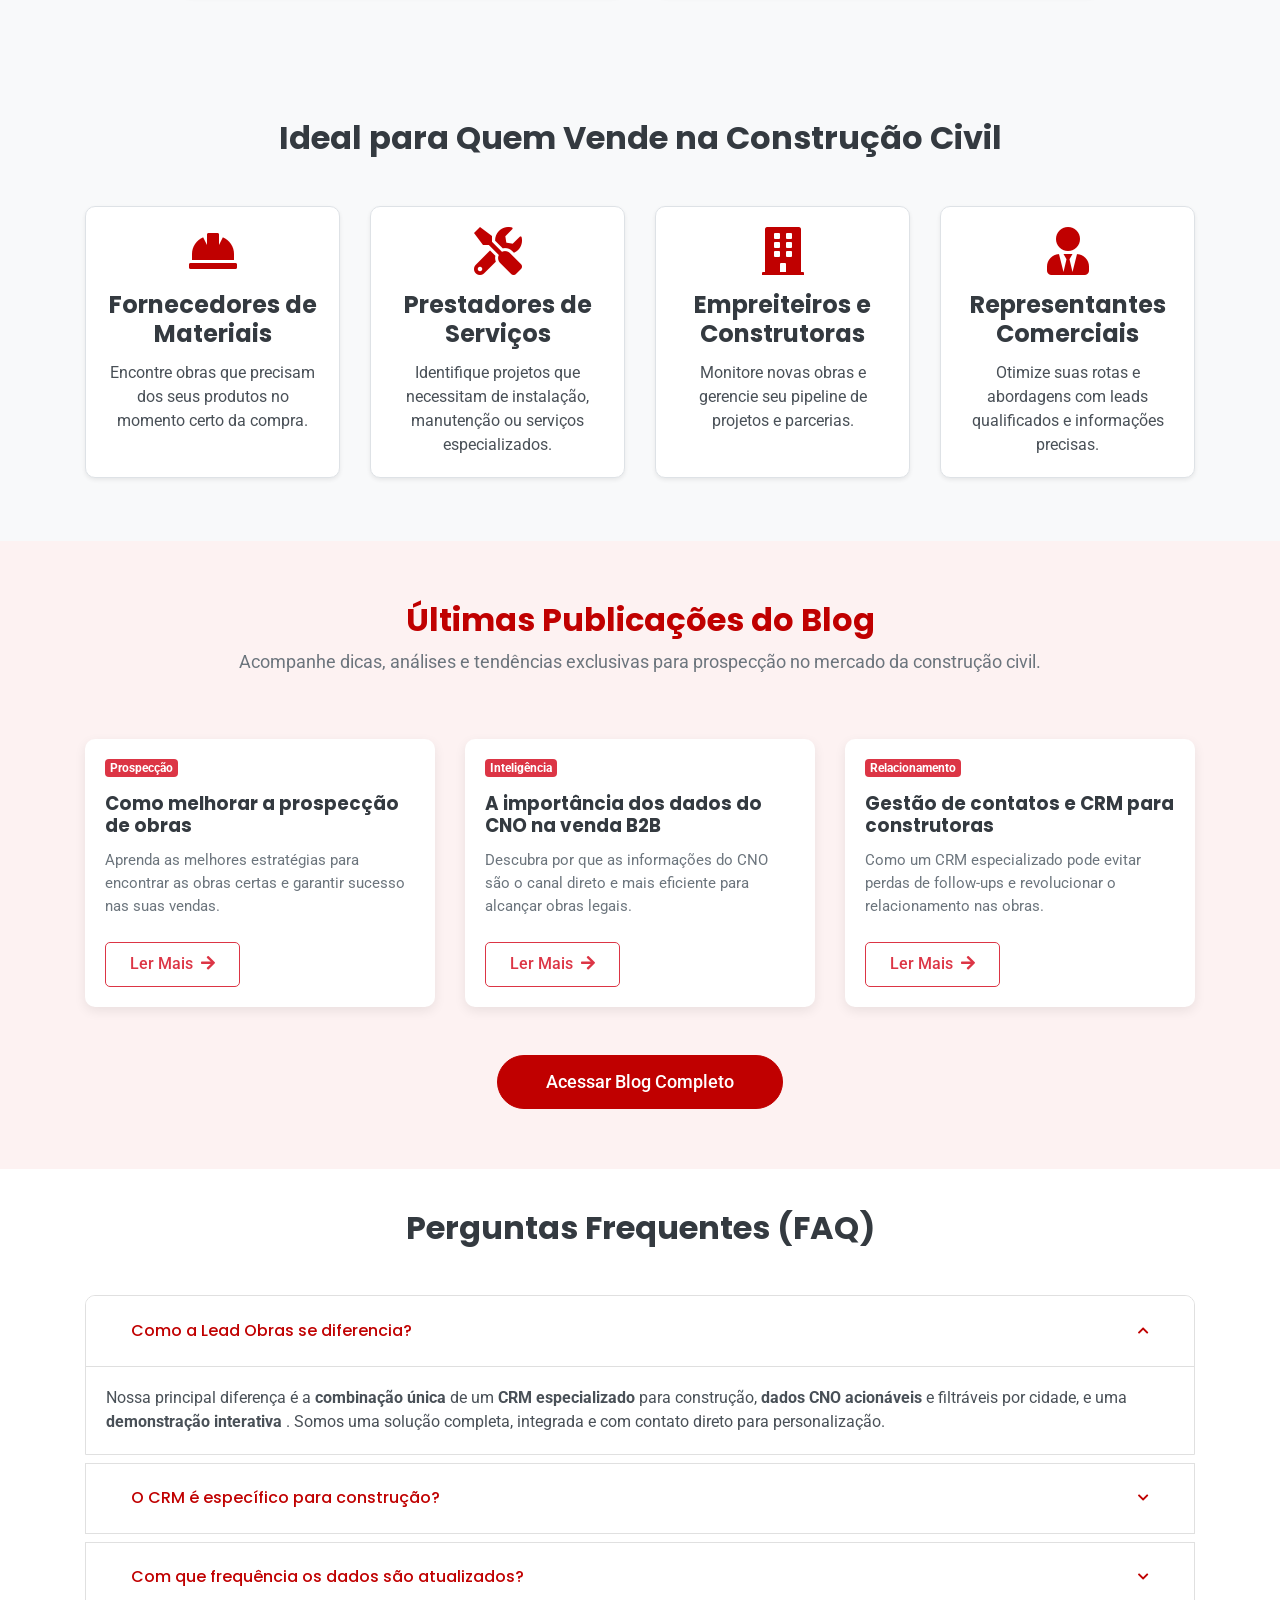
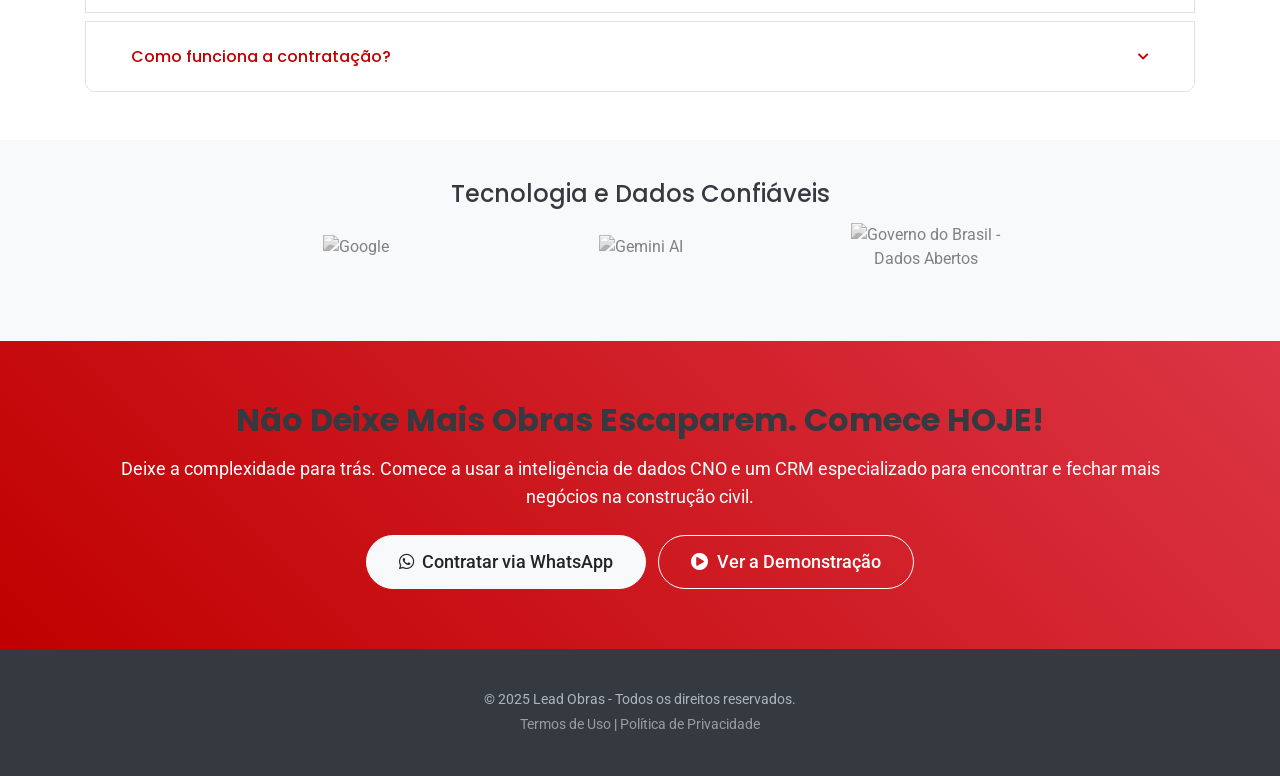
==== commit 0be32239: "Remoção do endereço" ====
--- a/index.html
+++ b/index.html
@@ -491,7 +491,7 @@
                                     n&atilde;o perca nenhuma oportunidade.
                                 </p>
                                 <a class="btn btn-outline-success btn-lg mt-auto rounded-pill px-4"
-                                    href="Dashboard_e_whatsapp.html">
+                                    href="whatsapp.html">
                                     Acessar Notifica&ccedil;&otilde;es
                                 </a>
                             </div>
@@ -803,9 +803,6 @@
         <div class="container text-center">
             <p class="mb-1">
                 &copy; 2025 Lead Obras - Todos os direitos reservados.
-            </p>
-            <p class="mb-1">
-                CNPJ: XX.XXX.XXX/0001-XX | Endere&ccedil;o: Sua Rua, 123 - Sua Cidade/UF
             </p>
             <p class="mb-0">
                 <a class="text-white-50" href="/termos-de-uso">
@@ -2848,4 +2845,4 @@
     </script>
 </body>
 
-</html>+</html>
